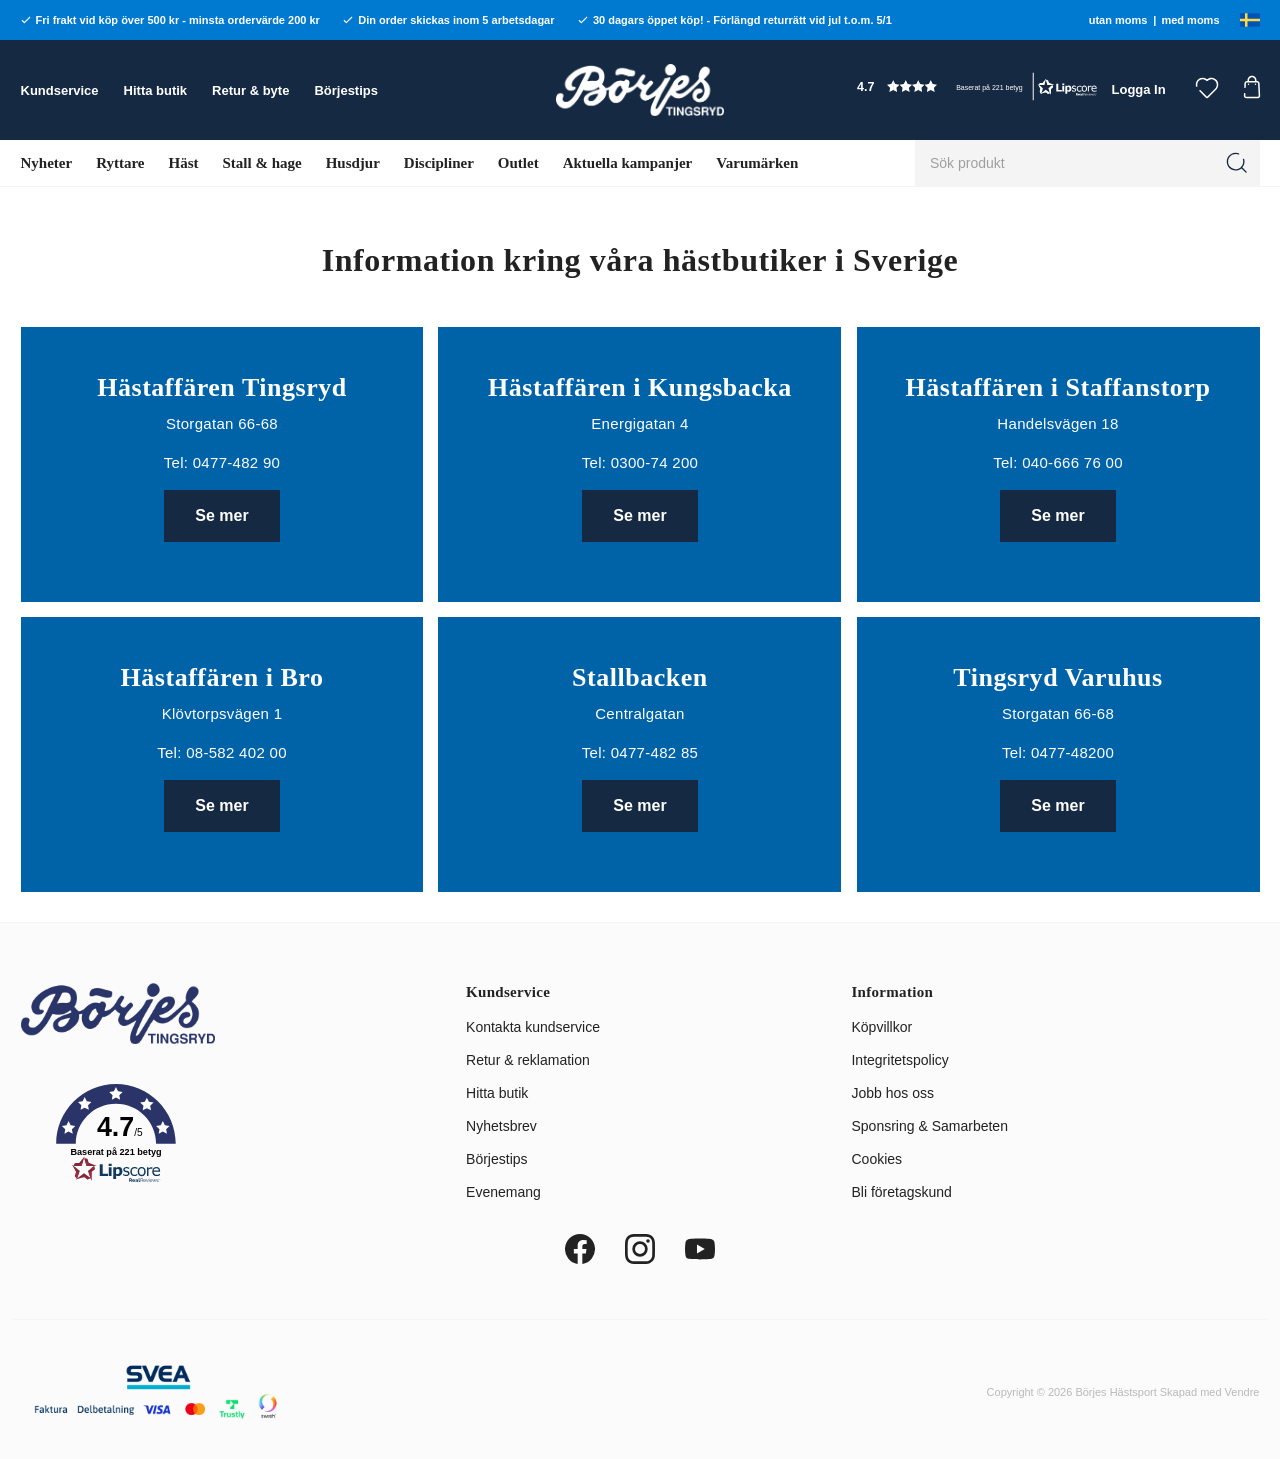
==== hitta-butik.html @ 8b32775b "Statisk kopia av borjes.se som prototyp Co-Authored-By: Claude Opus 5.5 <noreply@anthropic.com> Clau" ====
<!DOCTYPE html>
<html class=" antialiased js flexbox flexboxlegacy canvas canvastext webgl no-touch geolocation postmessage no-websqldatabase indexeddb hashchange history draganddrop websockets rgba hsla multiplebgs backgroundsize borderimage borderradius boxshadow textshadow opacity cssanimations csscolumns cssgradients cssreflections csstransforms csstransforms3d csstransitions fontface generatedcontent video audio localstorage sessionstorage webworkers no-applicationcache svg inlinesvg smil svgclippaths" lang="sv" style=""><head>
<!-- Prototyp: statisk kopia av https://borjes.se/hitta-butik/, sparad 2026-11-14 -->
                  <title>Börjes Hästsport | Allt för häst &amp; ryttare | stall &amp; hage | hund &amp; katt | online &amp; i butik | borjes.se | Börjes Hästsport</title>
<meta http-equiv="Content-Type" content="text/html; charset=UTF-8">
<meta http-equiv="X-UA-Compatible" content="IE=edge">
<meta name="format-detection" content="telephone=no">
<meta id="viewport" name="viewport" content="width=device-width, initial-scale=1.0, minimum-scale=1.0">
<meta name="description" content="Börjes Hästsport | Allt för häst &amp; ryttare | stall &amp; hage | hund &amp; katt | online &amp; i butik | borjes.se">
<meta name="keywords" content="kläder ryttare, stallprodukter, utrustning för häst, stängselprodukter, utrustning ryttare">

<meta name="dc.title" content="Börjes Hästsport | Allt för häst &amp; ryttare | stall &amp; hage | hund &amp; katt | online &amp; i butik | borjes.se | Börjes Hästsport">
<meta name="dc.description" content="Börjes Hästsport | Allt för häst &amp; ryttare | stall &amp; hage | hund &amp; katt | online &amp; i butik | borjes.se">
<meta name="dc.subject" content="kläder ryttare, stallprodukter, utrustning för häst, stängselprodukter, utrustning ryttare">
<meta name="dc.language" content="sv">
  <meta name="google-site-verification" content="SfPN7Jk8G46DrwIagdxfODOezpOkPfrOYcrnlEF5Uvs">


                    <link href="https://static.lipscore.com/assets/lipscore-v1-2e2951a46c8bf29aa4ba34b7e15ecba509a9e089b6c7ad5851e6581df7613bd4.css" rel="stylesheet"><link rel="alternate" href="https://borjes.dk/find-butik/" hreflang="da">
                        <link rel="alternate" href="https://borjes.no/finn-butikk/" hreflang="no">
                        <link rel="alternate" href="hitta-butik.html" hreflang="sv">
      

  <link rel="canonical" href="hitta-butik.html">

          
          
                      <link rel="stylesheet" id="global-style" href="assets/borjes.se/static/b1a41b0163d9458955a8e86194603731c39952c1b711f62c3d8977c30b4164ea/template/borjes_live/temp/.build.css">
          
          	<link rel="icon" type="image/png" href="assets/borjes.se/image/6867/favicon.png" sizes="32x32">
	<link rel="apple-touch-icon" href="assets/borjes.se/image/6867/favicon.png" sizes="180x180">
                              <script type="application/ld+json" id="lipscore-richsnippet-organization">{
  "@context": "https://schema.org",
  "@type": "Organization",
  "@id": "https://borjes.se/#organization",
  "url": "https://borjes.se",
  "aggregateRating": {
    "@type": "AggregateRating",
    "ratingValue": "4.7",
    "bestRating": 5,
    "worstRating": 1,
    "ratingCount": "221"
  },
  "review": [],
  "name": "Borjes.SE"
}</script>
          

                    

          

                      

                      



                      


                                                                                                                                                          



                                                                  



                                                                                        


                      



          
          
        
                                                                                                                                                                                                
  <meta class="foundation-mq">

        
                                                        
                      <meta property="og:site_name" content="borjes.se">
    <meta property="og:title" content="Börjes Hästsport | Allt för häst &amp; ryttare | stall &amp; hage | hund &amp; katt | online &amp; i butik | borjes.se">
      <meta property="og:url" content="https://borjes.se/hitta-butik/?language=sv_SE">
    <meta property="og:description" content="Börjes Hästsport | Allt för häst &amp; ryttare | stall &amp; hage | hund &amp; katt | online &amp; i butik | borjes.se">
  <meta property="og:type" content="website">
  <meta property="og:locale" content="sv_SE">
      <meta property="og:locale:alternate" content="en_US">
      <meta property="og:image" content="https://borjes.se/thumb/533/1200x630/borjes-logo.png">
  <meta property="og:image:width" content="1200">
  <meta property="og:image:height" content="630">
        
          


  
    
  
  <!-- Google Consent Mode -->

  <!-- This has to be combined with an external cookie script for enabling storage -->

  
  <!-- End Google Consent Mode -->

    <!-- Google Tag Manager -->
    
  <!-- End Google Tag Manager -->

      
  
          <style type="text/css" id="CookieConsentStateDisplayStyles">.cookieconsent-optin-preferences,.cookieconsent-optin-statistics,.cookieconsent-optin-marketing,.cookieconsent-optin{display:none;}.cookieconsent-optout-preferences,.cookieconsent-optout-statistics,.cookieconsent-optout-marketing,.cookieconsent-optout{display:block;display:initial;}</style>


        

      <style id="ls-custom-styles">.lipscore-rating-star { fill: #2a3469; }

/* Rating star */

.lipscore-rating-star.lipscore-rating-star-inactive {
    fill: #bbbbbb;
}
.lipscore-star-incomplete .lipscore-star-last-half {
    fill: #bbbbbb;
}

/* Common rating widget  */

.lipscore-big-rating-value {
    font-weight: bold;
}
.lipscore-light-rating-value {
    color: #eeeeee;
}
.lipscore-big-rating-votes, .lipscore-compact-rating-votes {
    font-weight: normal;
    color: #716f6f;
}
.lipscore-compact-rating-value {
    font-weight: bold;
}
.lipscore-rating-selected-value {
    color: #000000;
    font-weight: bold;
}
.lipscore-rating-review-link {
    color: #1c78c8;
}
.lipscore-rating-small-votes {
    color: #716f6f;
}

/* Publish review form */

.lipscore-review-login-label, .lipscore-review-auth-header {
    color: #000000;
    font-family: "Helvetica Neue", Helvetica, Arial, sans-serif;
    font-weight: bold;
}
.lipscore-review-postbox {
    border: 1px solid #e7e7e7;
    border-radius: 4px;
}
.lipscore-review-textarea:empty:before {
    color: #6b6868;
}
.lipscore-review-textarea-placeholder {
    color: #6b6868;
    font-size: 14px;
    font-style: italic;
}
.lipscore-review-content-wrapper {
    background-color: #f2f2f2;
    border: 1px solid transparent;
    border-radius: 2px;
}

/* Publish review button */

.lipscore-btn {
    border: 1px solid transparent;
    border-radius: 2px;
    -webkit-box-shadow: none;
    box-shadow: none;
    font-weight: normal;
}
.lipscore-btn-dark {
    background-color: #666666;
    color: #ffffff;
}

/* Review author information */
.lipscore-strong {
    font-weight: bold;
}
.lipscore-text-muted {
    color: #716f6f;
}

/* Review publication alerts */

.lipscore-alert {
    border: 1px solid transparent;
    border-radius: 4px;
}
.lipscore-alert-error {
    background-color: #ffb2a1;
}
.lipscore-alert-error > .lipscore-alert-text {
    color: #c1272d;
}
.lipscore-alert-text {
    font-style: italic;
}
.lipscore-alert-success {
    background-color: #78ec89;
}
.lipscore-alert-success > .lipscore-alert-text {
    color: #036805;
}
.lipscore-alert-warning {
    background-color: #eee8a0;
}
.lipscore-alert-warning > .lipscore-alert-text {
    color: #767933;
}

/* Review box in Review list */

.lipscore-review-box {
    border: 1px solid #e7e7e7;
    border-radius: 4px;
}
.lipscore-review-content {
    background-color: #f2f2f2;
}
.lipscore-review-date {
    color: #716f6f;
}
.lipscore-review-footer {
    background-color: #f2f2f2;
    border-bottom-left-radius: 2px;
    border-bottom-right-radius: 2px;
    color: #4d4d4d;
}
.lipscore-review-purchase {
    color: #5b8031;
}
.lipscore-review-text, .lipscore-review-reply {
    color: #333333;
}
.lipscore-review-vote-thumb {
    color: #4d4d4d;
}

/* Review reply */

.lipscore-review-reply {
    background-color: #fcfcfc;
    border-radius: 2px;
}
.lipscore-review-reply:before {
    border-right-color: #fcfcfc;
}

/* Review media controls */

.lipscore-review-media-frame {
    border: 1px solid transparent;
    border-radius: 2px;
}
.lipscore-review-media-frame:hover {
    border-color: #777777;
}
.lipscore-review-media-frame-active {
    border-color: #777777;
}
.lipscore-review-media-image {
    border: 0 none;
    border-radius: 2px;
}
.lipscore-review-media-loader {
    border: 1px solid #777777;
    border-radius: 2px;
}
.lipscore-review-product-info {
    color: #6b6868;
}
.lipscore-show-review-original-text-btn, .lipscore-hide-review-original-text-btn {
    color: #6b6868;
}

/* Review list paginator */

.lipscore-paginator {
    border-radius: 4px;
}
.lipscore-paginator li a, .lipscore-paginator li span {
    background-color: #ffffff;
    border: 1px solid #dddddd;
    color: #333333;
}
.lipscore-paginator li:first-child a, .lipscore-paginator li:first-child span {
    border-bottom-left-radius: 4px;
    border-top-left-radius: 4px;
}
.lipscore-paginator li:last-child a, .lipscore-paginator li:last-child span {
    border-bottom-right-radius: 4px;
    border-top-right-radius: 4px;
}
.lipscore-paginator li a:hover, .lipscore-paginator li span:hover, .lipscore-paginator li a:focus, .lipscore-paginator li span:focus {
    background-color: #eeeeee;
}
.lipscore-paginator .active a, .lipscore-paginator .active span, .lipscore-paginator .active a:hover, .lipscore-paginator .active span:hover, .lipscore-paginator .active a:focus, .lipscore-paginator .active span:focus {
    background-color: #666666;
    border-color: #666666;
    color: #ffffff;
}

/* Service review widgets */

.lipscore-service-review-modal {
    background-color: #ffffff;
    font-family: "Open Sans", sans-serif;
}
.lipscore-service-review-modal .lipscore-modal-header {
    background-color: #f2f2f2;
}
.lipscore-service-review-modal-distribution-title {
    color: #000000;
    font-weight: bold;
}
.lipscore-service-review-testimonial {
    border: 1px solid #e7e7e7;
    border-radius: 4px;
    font-family: "Open Sans", sans-serif;
}

/* Testimonial widget */

.lipscore-testimonial-slider-text {
    font-style: italic;
}
.lipscore-testimonial-slider-tick {
    color: #d8d8d8;
}
.lipscore-testimonial-slider-tick.lipscore-tick-active {
    color: #8b8b8b;
}
.lipscore-testimonial-content .lipscore-icon-quote-left:before {
    color: #f3f3f3;
}
.lipscore-testimonial-user {
    font-weight: bold;
}
.lipscore-testimonial-text {
    font-style: italic;
}

/* Landing page */

.lipscore-reviews-modal-thank {
    color: #5c8033;
    font-weight: bold;
}
.lipscore-reviews-modal-hope {
    color: #6e6e6e;
}
.lipscore-reviews-modal-items {
    background: #f7f7f7;
}
.lipscore-reviews-modal-inner-title {
    color: #4a4a4a;
    font-weight: bold;
}
.lipscore-reviews-modal-discount {
    color: #5c8033;
    font-weight: bold;
}
.lipscore-reviews-modal-product-name {
    color: #4a4a4a;
    font-weight: bold;
}
.lipscore-reviews-products-wrapper {
    background: #fdfdfd;
    border: 1px solid #e4e4e4;
    border-radius: 4px;
}
.lipscore-product-row {
    border-bottom: 1px solid #e4e4e4;
}
.lipscore-reviews-modal .lipscore-review-postbox {
    background: #ffffff;
    border: 1px solid #e5e7eb;
    border-radius: 12px;
}
.lipscore-reviews-modal .lipscore-review-content-wrapper {
    background: #f9fafb;
    border: 1px solid #e5e7eb;
    border-radius: 8px;
}
.lipscore-reviews-modal .lipscore-review-content-wrapper:focus-within {
    background: #ffffff;
    border-color: #808080;
}
.lipscore-reviews-modal .lipscore-review-button-image {
    background: #ffffff;
    border: 1px solid #d1d5db;
    border-radius: 8px;
    color: #374151;
    font-weight: 600;
}
.lipscore-reviews-modal .lipscore-review-button-image:hover {
    background: #eef2ff;
    border-color: #6366f1;
    color: #4338ca;
}
.lipscore-reviews-modal .lipscore-review-button-image-text {
    color: #000000;
    font-size: 14px;
}
.lipscore-reviews-modal .lipscore-review-post-button {
    background: #666666;
    border: none;
    border-radius: 8px;
    color: #ffffff;
    font-weight: 600;
}
.lipscore-reviews-modal .lipscore-review-post-button:hover {
    background: #555555;
}
.lipscore-reviews-modal .lipscore-review-post-button:active {
    background: #444444;
}
.lipscore-reviews-modal .lipscore-alert-text {
    font-size: 15px;
}
.lipscore-reviews-modal .lipscore-review-header {
    color: #374151;
    font-size: 14px;
    font-weight: 500;
}
.lipscore-reviews-modal .lipscore-review-footer {
    color: #6b7280;
    font-size: 13px;
}
.lipscore-reviews-modal .lipscore-review-media-box-wrapper {
    background: #f9fafb;
    border: 1.5px dashed #cbd5e1;
    border-radius: 10px;
}
.lipscore-reviews-modal .lipscore-review-media-box-wrapper:hover {
    background: #f3f4f6;
    border-color: #808080;
}
.lipscore-reviews-modal .lipscore-review-media-box-wrapper .lipscore-icon-image {
    color: #000000;
}
.lipscore-reviews-modal .lipscore-review-media-box-wrapper .lipscore-icon-image::before {
    font-size: 20px;
}
.lipscore-reviews-modal .lipscore-reviews-modal-items {
    background: #ffffff;
    border-radius: 12px;
}

/* Login popover */

.lipscore-login-popover {
    border: 1px solid rgba(0, 0, 0, 0.2);
    border-radius: 6px;
    -webkit-box-shadow: 0 5px 10px rgba(0, 0, 0, 0.2);
    box-shadow: 0 5px 10px rgba(0, 0, 0, 0.2);
}
.lipscore-login-popover-top {
    background-color: #f7f7f7;
    border-bottom: 1px solid #ebebeb;
    border-radius: 5px 5px 0 0;
    color: #333333;
    font-weight: bold;
}

/* Dropdowns (user menu, report review menu) */

.lipscore-dropdown-menu {
    background-color: #ffffff;
    border: solid #a0a0a0;
    border-radius: 2px;
    border-width: 1px;
}
.lipscore-dropdown-menu-item:hover {
    background-color: #6a95b0;
    color: white !important;
}
.lipscore-dropdown-menu-item:active, .lipscore-dropdown-menu-item:visited, .lipscore-dropdown-menu-item:link {
    color: inherit;
    outline: none;
    text-decoration: none;
}
.lipscore-dropdown-toggle:hover {
    color: #777777;
}
.lipscore-dropdown-toggle:hover .lipscore-caret {
    border-top: 4px solid #777777;
}
.lipscore-flags-dropdown {
    color: #4d4d4d;
}
.lipscore-flags-tick {
    color: #4d4d4d;
}
.lipscore-user-dropdown > .lipscore-dropdown-menu {
    color: #4d4d4d;
}
.lipscore-service-review-badge-small-long text {
    fill: #FFFFFF!important; /* For SVG text elements */
}

.lipscore-service-review-badge-small-long .lipscore-service-review-logo * {
    fill: #FFFFFF !important;
}



/* */
.lipscore-service-review-badge-starred,
.lipscore-keyboard-navigable,
.lipscore-service-review-modal-toggle,
.lipscore-service-review-badge-rating-text {
  fill: black !important; 
}

/*  */
.lipscore-service-review-badge-starred.lipscore-service-review-modal-toggle .lipscore-service-review-badge-svg .lipscore-service-review-badge-votes-text,
.lipscore-service-review-badge-starred.lipscore-service-review-modal-toggle .lipscore-service-review-badge-svg .lipscore-service-review-badge-rating-text {
  fill: black;
}

/* Target the main rating number */
.lipscore-service-review-badge-starred .lipscore-service-review-badge-rating-value {
    font-size: 530px !important;
}

/* Target the "/5" text */
.lipscore-service-review-badge-starred .lipscore-service-review-badge-rating-text tspan:last-child {
    font-size: 200px !important;
}


.lipscore-service-review-badge-starred .lipscore-service-review-badge-votes-text,
.lipscore-service-review-badge-starred .lipscore-service-review-badge-votes-text tspan {
    font-size: 180px !important;
    font-weight: 700 !important;
}

.lipscore-review-list .lipscore-review-summary-content {
  gap: 15%;
}

@media (max-width: 768px) {
  .lipscore-review-list .lipscore-review-summary-content {
    gap: 0;
  }
}
.lipscore-rating-small .lipscore-svg-rating-star {
width: 15px;
height: 15px;
}
.lipscore-review-list .lipscore-real-reviews-badge-container{
    display: none;
}
.lipscore-service-review-badge-starred .lipscore-service-review-badge-arc-base {
    fill: #2a3469;
}
/* Only inside this Lipscore badge element */
.lipscore-service-review-badge-small-long .lipscore-rating-star.lipscore-svg-rating-star path {
  fill: #fff !important;
}

.lipscore-service-review-badge-small-long
  .lipscore-rating-star.lipscore-star-incomplete.lipscore-svg-rating-star path {
  fill: #152a42 !important;
}</style></head>

      <body class="wrapper-gallery"><div id="image-overlay" data-image-overlay=""></div>
                  <!-- Google Tag Manager (noscript) -->
          
          <!-- End Google Tag Manager (noscript) -->
                <aside class="mobile-menu header2" data-push="" data-slide-in-object="data-mobile-menu">
  <div class="mobile-menu-wrapper">

                            <ul>
            <li class="parent">
                              <a href="https://borjes.se/nyheter/" title="Nyheter">Nyheter</a>
                          </li>
          </ul>
                  <ul>
            <li class="parent">
                              <span data-parent=""><svg width="10" height="10" viewBox="0 0 10 10" fill="none" xmlns="http://www.w3.org/2000/svg">
<rect x="4.11133" width="1.77778" height="10" fill="#222222"></rect>
<rect x="10" y="4.11111" width="1.77778" height="10" transform="rotate(90 10 4.11111)" fill="#222222"></rect>
</svg>
<svg width="10" height="10" viewBox="0 0 10 10" fill="none" xmlns="http://www.w3.org/2000/svg">
<rect x="10" y="4.11111" width="1.77778" height="10" transform="rotate(90 10 4.11111)" fill="#222222"></rect>
</svg>
</span>
                <a href="#" title="Ryttare" data-parent="">Ryttare</a>
                      <ul class="menu-level-1">
          <li><a href="https://borjes.se/ryttare/">Visa allt inom Ryttare</a></li>
              <li class="parent">        <span data-parent=""><svg width="10" height="10" viewBox="0 0 10 10" fill="none" xmlns="http://www.w3.org/2000/svg">
<rect x="4.11133" width="1.77778" height="10" fill="#222222"></rect>
<rect x="10" y="4.11111" width="1.77778" height="10" transform="rotate(90 10 4.11111)" fill="#222222"></rect>
</svg>
<svg width="10" height="10" viewBox="0 0 10 10" fill="none" xmlns="http://www.w3.org/2000/svg">
<rect x="10" y="4.11111" width="1.77778" height="10" transform="rotate(90 10 4.11111)" fill="#222222"></rect>
</svg>
</span>        <a href="https://borjes.se/ryttare/damklader/" data-parent="">Damkläder</a>
                        <ul class="menu-level-2">
          <li><a href="https://borjes.se/ryttare/damklader/">Visa allt inom Damkläder</a></li>
              <li class="">        <a href="https://borjes.se/ryttare/damklader/jackor-vastar/">Jackor &amp; Västar</a>
              </li>
          <li class="">        <a href="https://borjes.se/ryttare/damklader/trojor/">Tröjor</a>
              </li>
          <li class="">        <a href="https://borjes.se/ryttare/damklader/toppar/">Toppar</a>
              </li>
          <li class="">        <a href="https://borjes.se/ryttare/damklader/ridbyxor/">Ridbyxor</a>
              </li>
          <li class="">        <a href="https://borjes.se/ryttare/damklader/ridtights/">Ridtights</a>
              </li>
          <li class="">        <a href="https://borjes.se/ryttare/damklader/strumpor/">Strumpor</a>
              </li>
          <li class="">        <a href="https://borjes.se/ryttare/damklader/underklader/">Underkläder</a>
              </li>
      </ul>

              </li>
          <li class="parent">        <span data-parent=""><svg width="10" height="10" viewBox="0 0 10 10" fill="none" xmlns="http://www.w3.org/2000/svg">
<rect x="4.11133" width="1.77778" height="10" fill="#222222"></rect>
<rect x="10" y="4.11111" width="1.77778" height="10" transform="rotate(90 10 4.11111)" fill="#222222"></rect>
</svg>
<svg width="10" height="10" viewBox="0 0 10 10" fill="none" xmlns="http://www.w3.org/2000/svg">
<rect x="10" y="4.11111" width="1.77778" height="10" transform="rotate(90 10 4.11111)" fill="#222222"></rect>
</svg>
</span>        <a href="https://borjes.se/ryttare/herrklader/" data-parent="">Herrkläder</a>
                        <ul class="menu-level-2">
          <li><a href="https://borjes.se/ryttare/herrklader/">Visa allt inom Herrkläder</a></li>
              <li class="">        <a href="https://borjes.se/ryttare/herrklader/jackor-overdelar/">Jackor &amp; överdelar</a>
              </li>
          <li class="">        <a href="https://borjes.se/ryttare/herrklader/ridbyxa-c23/">Ridbyxa</a>
              </li>
          <li class="">        <a href="https://borjes.se/ryttare/herrklader/strumpor-c24/">Strumpor</a>
              </li>
      </ul>

              </li>
          <li class="parent">        <span data-parent=""><svg width="10" height="10" viewBox="0 0 10 10" fill="none" xmlns="http://www.w3.org/2000/svg">
<rect x="4.11133" width="1.77778" height="10" fill="#222222"></rect>
<rect x="10" y="4.11111" width="1.77778" height="10" transform="rotate(90 10 4.11111)" fill="#222222"></rect>
</svg>
<svg width="10" height="10" viewBox="0 0 10 10" fill="none" xmlns="http://www.w3.org/2000/svg">
<rect x="10" y="4.11111" width="1.77778" height="10" transform="rotate(90 10 4.11111)" fill="#222222"></rect>
</svg>
</span>        <a href="https://borjes.se/ryttare/barnklader/" data-parent="">Barnkläder</a>
                        <ul class="menu-level-2">
          <li><a href="https://borjes.se/ryttare/barnklader/">Visa allt inom Barnkläder</a></li>
              <li class="">        <a href="https://borjes.se/ryttare/barnklader/jackor-vastar-c17/">Jackor &amp; västar</a>
              </li>
          <li class="">        <a href="https://borjes.se/ryttare/barnklader/trojor-c15/">Tröjor</a>
              </li>
          <li class="">        <a href="https://borjes.se/ryttare/barnklader/toppar-c14/">Toppar</a>
              </li>
          <li class="">        <a href="https://borjes.se/ryttare/barnklader/ridbyxor-c18/">Ridbyxor</a>
              </li>
          <li class="">        <a href="https://borjes.se/ryttare/barnklader/ridtights-c19/">Ridtights</a>
              </li>
          <li class="">        <a href="https://borjes.se/ryttare/barnklader/strumpor-c20/">Strumpor</a>
              </li>
      </ul>

              </li>
          <li class="parent">        <span data-parent=""><svg width="10" height="10" viewBox="0 0 10 10" fill="none" xmlns="http://www.w3.org/2000/svg">
<rect x="4.11133" width="1.77778" height="10" fill="#222222"></rect>
<rect x="10" y="4.11111" width="1.77778" height="10" transform="rotate(90 10 4.11111)" fill="#222222"></rect>
</svg>
<svg width="10" height="10" viewBox="0 0 10 10" fill="none" xmlns="http://www.w3.org/2000/svg">
<rect x="10" y="4.11111" width="1.77778" height="10" transform="rotate(90 10 4.11111)" fill="#222222"></rect>
</svg>
</span>        <a href="https://borjes.se/ryttare/accessoarer/" data-parent="">Accessoarer</a>
                        <ul class="menu-level-2">
          <li><a href="https://borjes.se/ryttare/accessoarer/">Visa allt inom Accessoarer</a></li>
              <li class="">        <a href="https://borjes.se/ryttare/accessoarer/handskar/">Handskar</a>
              </li>
          <li class="">        <a href="https://borjes.se/ryttare/accessoarer/kepsar-mossor-och-pannband/">Kepsar, mössor och pannband</a>
              </li>
          <li class="">        <a href="https://borjes.se/ryttare/accessoarer/smycken/">Smycken</a>
              </li>
          <li class="">        <a href="https://borjes.se/ryttare/accessoarer/ovrigt/">Övrigt</a>
              </li>
      </ul>

              </li>
          <li class="parent">        <span data-parent=""><svg width="10" height="10" viewBox="0 0 10 10" fill="none" xmlns="http://www.w3.org/2000/svg">
<rect x="4.11133" width="1.77778" height="10" fill="#222222"></rect>
<rect x="10" y="4.11111" width="1.77778" height="10" transform="rotate(90 10 4.11111)" fill="#222222"></rect>
</svg>
<svg width="10" height="10" viewBox="0 0 10 10" fill="none" xmlns="http://www.w3.org/2000/svg">
<rect x="10" y="4.11111" width="1.77778" height="10" transform="rotate(90 10 4.11111)" fill="#222222"></rect>
</svg>
</span>        <a href="https://borjes.se/ryttare/ryttarutrustning/" data-parent="">Ryttarutrustning</a>
                        <ul class="menu-level-2">
          <li><a href="https://borjes.se/ryttare/ryttarutrustning/">Visa allt inom Ryttarutrustning</a></li>
              <li class="">        <a href="https://borjes.se/ryttare/ryttarutrustning/ridhjalmar/">Ridhjälmar</a>
              </li>
          <li class="">        <a href="https://borjes.se/ryttare/ryttarutrustning/sakerhetsvastar/">Säkerhetsvästar</a>
              </li>
          <li class="">        <a href="https://borjes.se/ryttare/ryttarutrustning/reflexer/">Reflexer</a>
              </li>
          <li class="">        <a href="https://borjes.se/ryttare/ryttarutrustning/sporrar/">Sporrar</a>
              </li>
          <li class="">        <a href="https://borjes.se/ryttare/ryttarutrustning/spo/">Spö</a>
              </li>
          <li class="">        <a href="https://borjes.se/ryttare/ryttarutrustning/ryttarvard/">Ryttarvård</a>
              </li>
      </ul>

              </li>
          <li class="parent">        <span data-parent=""><svg width="10" height="10" viewBox="0 0 10 10" fill="none" xmlns="http://www.w3.org/2000/svg">
<rect x="4.11133" width="1.77778" height="10" fill="#222222"></rect>
<rect x="10" y="4.11111" width="1.77778" height="10" transform="rotate(90 10 4.11111)" fill="#222222"></rect>
</svg>
<svg width="10" height="10" viewBox="0 0 10 10" fill="none" xmlns="http://www.w3.org/2000/svg">
<rect x="10" y="4.11111" width="1.77778" height="10" transform="rotate(90 10 4.11111)" fill="#222222"></rect>
</svg>
</span>        <a href="https://borjes.se/ryttare/skor-stovlar-chaps/" data-parent="">Skor, stövlar &amp; chaps</a>
                        <ul class="menu-level-2">
          <li><a href="https://borjes.se/ryttare/skor-stovlar-chaps/">Visa allt inom Skor, stövlar &amp; chaps</a></li>
              <li class="">        <a href="https://borjes.se/ryttare/skor-stovlar-chaps/skor/">Skor</a>
              </li>
          <li class="">        <a href="https://borjes.se/ryttare/skor-stovlar-chaps/stovlar/">Stövlar</a>
              </li>
          <li class="">        <a href="https://borjes.se/ryttare/skor-stovlar-chaps/chaps-leggings/">Chaps &amp; leggings</a>
              </li>
          <li class="">        <a href="https://borjes.se/ryttare/skor-stovlar-chaps/tillbehor-skor/">Tillbehör skor</a>
              </li>
      </ul>

              </li>
          <li class="parent">        <span data-parent=""><svg width="10" height="10" viewBox="0 0 10 10" fill="none" xmlns="http://www.w3.org/2000/svg">
<rect x="4.11133" width="1.77778" height="10" fill="#222222"></rect>
<rect x="10" y="4.11111" width="1.77778" height="10" transform="rotate(90 10 4.11111)" fill="#222222"></rect>
</svg>
<svg width="10" height="10" viewBox="0 0 10 10" fill="none" xmlns="http://www.w3.org/2000/svg">
<rect x="10" y="4.11111" width="1.77778" height="10" transform="rotate(90 10 4.11111)" fill="#222222"></rect>
</svg>
</span>        <a href="https://borjes.se/ryttare/ovrigt-c42/" data-parent="">Övrigt</a>
                        <ul class="menu-level-2">
          <li><a href="https://borjes.se/ryttare/ovrigt-c42/">Visa allt inom Övrigt</a></li>
              <li class="">        <a href="https://borjes.se/ryttare/ovrigt-c42/hem-presenter/">Hem &amp; Presenter</a>
              </li>
          <li class="">        <a href="https://borjes.se/ryttare/ovrigt-c42/kapphastar-leksaker/">Käpphästar &amp; Leksaker</a>
              </li>
          <li class="">        <a href="https://borjes.se/ryttare/ovrigt-c42/brodyr/">Brodyr</a>
              </li>
          <li class="">        <a href="https://borjes.se/ryttare/ovrigt-c42/jul/">Jul </a>
              </li>
          <li class="">        <a href="https://borjes.se/ryttare/ovrigt-c42/presentkort/">Presentkort</a>
              </li>
          <li class="">        <a href="https://borjes.se/ryttare/ovrigt-c42/tavling/">Tävling</a>
              </li>
      </ul>

              </li>
      </ul>

                          </li>
          </ul>
                  <ul>
            <li class="parent">
                              <span data-parent=""><svg width="10" height="10" viewBox="0 0 10 10" fill="none" xmlns="http://www.w3.org/2000/svg">
<rect x="4.11133" width="1.77778" height="10" fill="#222222"></rect>
<rect x="10" y="4.11111" width="1.77778" height="10" transform="rotate(90 10 4.11111)" fill="#222222"></rect>
</svg>
<svg width="10" height="10" viewBox="0 0 10 10" fill="none" xmlns="http://www.w3.org/2000/svg">
<rect x="10" y="4.11111" width="1.77778" height="10" transform="rotate(90 10 4.11111)" fill="#222222"></rect>
</svg>
</span>
                <a href="#" title="Häst" data-parent="">Häst</a>
                      <ul class="menu-level-1">
          <li><a href="https://borjes.se/hast/">Visa allt inom Häst</a></li>
              <li class="parent">        <span data-parent=""><svg width="10" height="10" viewBox="0 0 10 10" fill="none" xmlns="http://www.w3.org/2000/svg">
<rect x="4.11133" width="1.77778" height="10" fill="#222222"></rect>
<rect x="10" y="4.11111" width="1.77778" height="10" transform="rotate(90 10 4.11111)" fill="#222222"></rect>
</svg>
<svg width="10" height="10" viewBox="0 0 10 10" fill="none" xmlns="http://www.w3.org/2000/svg">
<rect x="10" y="4.11111" width="1.77778" height="10" transform="rotate(90 10 4.11111)" fill="#222222"></rect>
</svg>
</span>        <a href="https://borjes.se/hast/skotsel-vard/" data-parent="">Skötsel &amp; vård</a>
                        <ul class="menu-level-2">
          <li><a href="https://borjes.se/hast/skotsel-vard/">Visa allt inom Skötsel &amp; vård</a></li>
              <li class="">        <a href="https://borjes.se/hast/skotsel-vard/ryktsaker/">Ryktsaker</a>
              </li>
          <li class="">        <a href="https://borjes.se/hast/skotsel-vard/schampo-palsglans/">Schampo &amp; pälsglans</a>
              </li>
          <li class="">        <a href="https://borjes.se/hast/skotsel-vard/liniment/">Liniment</a>
              </li>
          <li class="">        <a href="https://borjes.se/hast/skotsel-vard/sarvard/">Sårvård</a>
              </li>
          <li class="">        <a href="https://borjes.se/hast/skotsel-vard/ladervard/">Lädervård</a>
              </li>
          <li class="">        <a href="https://borjes.se/hast/skotsel-vard/hovvard/">Hovvård</a>
              </li>
          <li class="">        <a href="https://borjes.se/hast/skotsel-vard/klippmaskiner/">Klippmaskiner</a>
              </li>
      </ul>

              </li>
          <li class="parent">        <span data-parent=""><svg width="10" height="10" viewBox="0 0 10 10" fill="none" xmlns="http://www.w3.org/2000/svg">
<rect x="4.11133" width="1.77778" height="10" fill="#222222"></rect>
<rect x="10" y="4.11111" width="1.77778" height="10" transform="rotate(90 10 4.11111)" fill="#222222"></rect>
</svg>
<svg width="10" height="10" viewBox="0 0 10 10" fill="none" xmlns="http://www.w3.org/2000/svg">
<rect x="10" y="4.11111" width="1.77778" height="10" transform="rotate(90 10 4.11111)" fill="#222222"></rect>
</svg>
</span>        <a href="https://borjes.se/hast/hasttacken/" data-parent="">Hästtäcken</a>
                        <ul class="menu-level-2">
          <li><a href="https://borjes.se/hast/hasttacken/">Visa allt inom Hästtäcken</a></li>
              <li class="">        <a href="https://borjes.se/hast/hasttacken/regntacken/">Regntäcken</a>
              </li>
          <li class="">        <a href="https://borjes.se/hast/hasttacken/overgangstacken-c49/">Övergångstäcken</a>
              </li>
          <li class="">        <a href="https://borjes.se/hast/hasttacken/stalltacken/">Stalltäcken</a>
              </li>
          <li class="">        <a href="kategori-vintertacken.html">Vintertäcken</a>
              </li>
          <li class="">        <a href="https://borjes.se/hast/hasttacken/ridtacke/">Ridtäcke</a>
              </li>
          <li class="">        <a href="https://borjes.se/hast/hasttacken/flug-eksemtacken/">Flug- &amp; Eksemtäcken</a>
              </li>
          <li class="">        <a href="https://borjes.se/hast/hasttacken/hals-liner/">Hals &amp; Liner</a>
              </li>
          <li class="">        <a href="https://borjes.se/hast/hasttacken/tillbehor-tacken/">Tillbehör täcken</a>
              </li>
      </ul>

              </li>
          <li class="parent">        <span data-parent=""><svg width="10" height="10" viewBox="0 0 10 10" fill="none" xmlns="http://www.w3.org/2000/svg">
<rect x="4.11133" width="1.77778" height="10" fill="#222222"></rect>
<rect x="10" y="4.11111" width="1.77778" height="10" transform="rotate(90 10 4.11111)" fill="#222222"></rect>
</svg>
<svg width="10" height="10" viewBox="0 0 10 10" fill="none" xmlns="http://www.w3.org/2000/svg">
<rect x="10" y="4.11111" width="1.77778" height="10" transform="rotate(90 10 4.11111)" fill="#222222"></rect>
</svg>
</span>        <a href="https://borjes.se/hast/grimmor-grimskaft/" data-parent="">Grimmor &amp; grimskaft</a>
                        <ul class="menu-level-2">
          <li><a href="https://borjes.se/hast/grimmor-grimskaft/">Visa allt inom Grimmor &amp; grimskaft</a></li>
              <li class="">        <a href="https://borjes.se/hast/grimmor-grimskaft/grimmor/">Grimmor</a>
              </li>
          <li class="">        <a href="https://borjes.se/hast/grimmor-grimskaft/grimskaft/">Grimskaft</a>
              </li>
          <li class="">        <a href="https://borjes.se/hast/grimmor-grimskaft/tillbehor-c64/">Tillbehör</a>
              </li>
      </ul>

              </li>
          <li class="parent">        <span data-parent=""><svg width="10" height="10" viewBox="0 0 10 10" fill="none" xmlns="http://www.w3.org/2000/svg">
<rect x="4.11133" width="1.77778" height="10" fill="#222222"></rect>
<rect x="10" y="4.11111" width="1.77778" height="10" transform="rotate(90 10 4.11111)" fill="#222222"></rect>
</svg>
<svg width="10" height="10" viewBox="0 0 10 10" fill="none" xmlns="http://www.w3.org/2000/svg">
<rect x="10" y="4.11111" width="1.77778" height="10" transform="rotate(90 10 4.11111)" fill="#222222"></rect>
</svg>
</span>        <a href="https://borjes.se/hast/benskydd-benlindor/" data-parent="">Benskydd &amp; benlindor</a>
                        <ul class="menu-level-2">
          <li><a href="https://borjes.se/hast/benskydd-benlindor/">Visa allt inom Benskydd &amp; benlindor</a></li>
              <li class="">        <a href="https://borjes.se/hast/benskydd-benlindor/benlindor-paddar/">Benlindor &amp; paddar</a>
              </li>
          <li class="">        <a href="https://borjes.se/hast/benskydd-benlindor/boots/">Boots</a>
              </li>
          <li class="">        <a href="https://borjes.se/hast/benskydd-benlindor/damasker-senskydd/">Damasker &amp; senskydd</a>
              </li>
          <li class="">        <a href="https://borjes.se/hast/benskydd-benlindor/strykkappor/">Strykkappor</a>
              </li>
          <li class="">        <a href="https://borjes.se/hast/benskydd-benlindor/transportskydd/">Transportskydd</a>
              </li>
      </ul>

              </li>
          <li class="parent">        <span data-parent=""><svg width="10" height="10" viewBox="0 0 10 10" fill="none" xmlns="http://www.w3.org/2000/svg">
<rect x="4.11133" width="1.77778" height="10" fill="#222222"></rect>
<rect x="10" y="4.11111" width="1.77778" height="10" transform="rotate(90 10 4.11111)" fill="#222222"></rect>
</svg>
<svg width="10" height="10" viewBox="0 0 10 10" fill="none" xmlns="http://www.w3.org/2000/svg">
<rect x="10" y="4.11111" width="1.77778" height="10" transform="rotate(90 10 4.11111)" fill="#222222"></rect>
</svg>
</span>        <a href="https://borjes.se/hast/sadlar-tillbehor/" data-parent="">Sadlar &amp; tillbehör</a>
                        <ul class="menu-level-2">
          <li><a href="https://borjes.se/hast/sadlar-tillbehor/">Visa allt inom Sadlar &amp; tillbehör</a></li>
              <li class="">        <a href="https://borjes.se/hast/sadlar-tillbehor/schabrak-vojlock/">Schabrak &amp; vojlock</a>
              </li>
          <li class="">        <a href="https://borjes.se/hast/sadlar-tillbehor/sadelpaddar/">Sadelpaddar</a>
              </li>
          <li class="">        <a href="https://borjes.se/hast/sadlar-tillbehor/sadelgjord/">Sadelgjord</a>
              </li>
          <li class="">        <a href="https://borjes.se/hast/sadlar-tillbehor/stiglader-stigbyglar/">Stigläder &amp; stigbyglar</a>
              </li>
          <li class="">        <a href="https://borjes.se/hast/sadlar-tillbehor/sadlar/">Sadlar</a>
              </li>
          <li class="">        <a href="https://borjes.se/hast/sadlar-tillbehor/begagnade-sadlar/">Begagnade sadlar</a>
              </li>
          <li class="">        <a href="https://borjes.se/hast/sadlar-tillbehor/bomlosa-sadlar/">Bomlösa sadlar</a>
              </li>
          <li class="">        <a href="https://borjes.se/hast/sadlar-tillbehor/sadeltillbehor/">Sadeltillbehör</a>
              </li>
      </ul>

              </li>
          <li class="parent">        <span data-parent=""><svg width="10" height="10" viewBox="0 0 10 10" fill="none" xmlns="http://www.w3.org/2000/svg">
<rect x="4.11133" width="1.77778" height="10" fill="#222222"></rect>
<rect x="10" y="4.11111" width="1.77778" height="10" transform="rotate(90 10 4.11111)" fill="#222222"></rect>
</svg>
<svg width="10" height="10" viewBox="0 0 10 10" fill="none" xmlns="http://www.w3.org/2000/svg">
<rect x="10" y="4.11111" width="1.77778" height="10" transform="rotate(90 10 4.11111)" fill="#222222"></rect>
</svg>
</span>        <a href="https://borjes.se/hast/trans-tyglar/" data-parent="">Träns &amp; tyglar</a>
                        <ul class="menu-level-2">
          <li><a href="https://borjes.se/hast/trans-tyglar/">Visa allt inom Träns &amp; tyglar</a></li>
              <li class="">        <a href="https://borjes.se/hast/trans-tyglar/trans/">Träns</a>
              </li>
          <li class="">        <a href="https://borjes.se/hast/trans-tyglar/bett/">Bett</a>
              </li>
          <li class="">        <a href="https://borjes.se/hast/trans-tyglar/tyglar/">Tyglar</a>
              </li>
          <li class="">        <a href="https://borjes.se/hast/trans-tyglar/martingal-forbygel/">Martingal &amp; förbygel</a>
              </li>
          <li class="">        <a href="https://borjes.se/hast/trans-tyglar/hjalptyglar/">Hjälptyglar</a>
              </li>
          <li class="">        <a href="https://borjes.se/hast/trans-tyglar/pannband/">Pannband</a>
              </li>
          <li class="">        <a href="https://borjes.se/hast/trans-tyglar/nosgrimmor/">Nosgrimmor</a>
              </li>
          <li class="">        <a href="https://borjes.se/hast/trans-tyglar/tillbehor-c73/">Tillbehör</a>
              </li>
      </ul>

              </li>
          <li class="">        <a href="https://borjes.se/hast/longering-tomkorning/">Longering &amp; tömkörning</a>
              </li>
          <li class="parent">        <span data-parent=""><svg width="10" height="10" viewBox="0 0 10 10" fill="none" xmlns="http://www.w3.org/2000/svg">
<rect x="4.11133" width="1.77778" height="10" fill="#222222"></rect>
<rect x="10" y="4.11111" width="1.77778" height="10" transform="rotate(90 10 4.11111)" fill="#222222"></rect>
</svg>
<svg width="10" height="10" viewBox="0 0 10 10" fill="none" xmlns="http://www.w3.org/2000/svg">
<rect x="10" y="4.11111" width="1.77778" height="10" transform="rotate(90 10 4.11111)" fill="#222222"></rect>
</svg>
</span>        <a href="https://borjes.se/hast/flugskydd/" data-parent="">Flugskydd</a>
                        <ul class="menu-level-2">
          <li><a href="https://borjes.se/hast/flugskydd/">Visa allt inom Flugskydd</a></li>
              <li class="">        <a href="https://borjes.se/hast/flugskydd/flughuvor/">Flughuvor</a>
              </li>
          <li class="">        <a href="https://borjes.se/hast/flugskydd/flugmedel/">Flugmedel</a>
              </li>
          <li class="">        <a href="https://borjes.se/hast/flugskydd/flugtacken/">Flugtäcken</a>
              </li>
      </ul>

              </li>
          <li class="">        <a href="https://borjes.se/hast/reflexer-hast/">Reflexer</a>
              </li>
          <li class="parent">        <span data-parent=""><svg width="10" height="10" viewBox="0 0 10 10" fill="none" xmlns="http://www.w3.org/2000/svg">
<rect x="4.11133" width="1.77778" height="10" fill="#222222"></rect>
<rect x="10" y="4.11111" width="1.77778" height="10" transform="rotate(90 10 4.11111)" fill="#222222"></rect>
</svg>
<svg width="10" height="10" viewBox="0 0 10 10" fill="none" xmlns="http://www.w3.org/2000/svg">
<rect x="10" y="4.11111" width="1.77778" height="10" transform="rotate(90 10 4.11111)" fill="#222222"></rect>
</svg>
</span>        <a href="https://borjes.se/hast/hovslageri/" data-parent="">Hovslageri</a>
                        <ul class="menu-level-2">
          <li><a href="https://borjes.se/hast/hovslageri/">Visa allt inom Hovslageri</a></li>
              <li class="">        <a href="https://borjes.se/hast/hovslageri/hastskor/">Hästskor</a>
              </li>
          <li class="">        <a href="https://borjes.se/hast/hovslageri/som/">Söm</a>
              </li>
          <li class="">        <a href="https://borjes.se/hast/hovslageri/verktyg/">Verktyg</a>
              </li>
          <li class="">        <a href="https://borjes.se/hast/hovslageri/tillbehor-hovslageri/">Tillbehör hovslageri</a>
              </li>
      </ul>

              </li>
      </ul>

                          </li>
          </ul>
                  <ul>
            <li class="parent">
                              <span data-parent=""><svg width="10" height="10" viewBox="0 0 10 10" fill="none" xmlns="http://www.w3.org/2000/svg">
<rect x="4.11133" width="1.77778" height="10" fill="#222222"></rect>
<rect x="10" y="4.11111" width="1.77778" height="10" transform="rotate(90 10 4.11111)" fill="#222222"></rect>
</svg>
<svg width="10" height="10" viewBox="0 0 10 10" fill="none" xmlns="http://www.w3.org/2000/svg">
<rect x="10" y="4.11111" width="1.77778" height="10" transform="rotate(90 10 4.11111)" fill="#222222"></rect>
</svg>
</span>
                <a href="#" title="Stall &amp; hage" data-parent="">Stall &amp; hage</a>
                      <ul class="menu-level-1">
          <li><a href="https://borjes.se/stall-hage/">Visa allt inom Stall &amp; hage</a></li>
              <li class="parent">        <span data-parent=""><svg width="10" height="10" viewBox="0 0 10 10" fill="none" xmlns="http://www.w3.org/2000/svg">
<rect x="4.11133" width="1.77778" height="10" fill="#222222"></rect>
<rect x="10" y="4.11111" width="1.77778" height="10" transform="rotate(90 10 4.11111)" fill="#222222"></rect>
</svg>
<svg width="10" height="10" viewBox="0 0 10 10" fill="none" xmlns="http://www.w3.org/2000/svg">
<rect x="10" y="4.11111" width="1.77778" height="10" transform="rotate(90 10 4.11111)" fill="#222222"></rect>
</svg>
</span>        <a href="https://borjes.se/stall-hage/stallinredning/" data-parent="">Stallinredning</a>
                        <ul class="menu-level-2">
          <li><a href="https://borjes.se/stall-hage/stallinredning/">Visa allt inom Stallinredning</a></li>
              <li class="">        <a href="https://borjes.se/stall-hage/stallinredning/hangare-krokar/">Hängare &amp; krokar</a>
              </li>
          <li class="">        <a href="https://borjes.se/stall-hage/stallinredning/honat-hopasar/">Hönät &amp; höpåsar</a>
              </li>
          <li class="">        <a href="https://borjes.se/stall-hage/stallinredning/krubba-hink/">Krubba &amp; hink</a>
              </li>
          <li class="">        <a href="https://borjes.se/stall-hage/stallinredning/redskap/">Redskap</a>
              </li>
          <li class="">        <a href="https://borjes.se/stall-hage/stallinredning/stalltillbehor/">Stalltillbehör</a>
              </li>
          <li class="">        <a href="https://borjes.se/stall-hage/stallinredning/uppbindning/">Uppbindning</a>
              </li>
          <li class="">        <a href="https://borjes.se/stall-hage/stallinredning/vattenkoppar/">Vattenkoppar</a>
              </li>
      </ul>

              </li>
          <li class="parent">        <span data-parent=""><svg width="10" height="10" viewBox="0 0 10 10" fill="none" xmlns="http://www.w3.org/2000/svg">
<rect x="4.11133" width="1.77778" height="10" fill="#222222"></rect>
<rect x="10" y="4.11111" width="1.77778" height="10" transform="rotate(90 10 4.11111)" fill="#222222"></rect>
</svg>
<svg width="10" height="10" viewBox="0 0 10 10" fill="none" xmlns="http://www.w3.org/2000/svg">
<rect x="10" y="4.11111" width="1.77778" height="10" transform="rotate(90 10 4.11111)" fill="#222222"></rect>
</svg>
</span>        <a href="https://borjes.se/stall-hage/stangsel/" data-parent="">Stängsel</a>
                        <ul class="menu-level-2">
          <li><a href="https://borjes.se/stall-hage/stangsel/">Visa allt inom Stängsel</a></li>
              <li class="">        <a href="https://borjes.se/stall-hage/stangsel/aggregat/">Aggregat</a>
              </li>
          <li class="">        <a href="https://borjes.se/stall-hage/stangsel/elband-rep/">Elband &amp; rep</a>
              </li>
          <li class="">        <a href="https://borjes.se/stall-hage/stangsel/stolpar/">Stolpar</a>
              </li>
          <li class="">        <a href="https://borjes.se/stall-hage/stangsel/tillbehor-stangsel/">Tillbehör stängsel</a>
              </li>
      </ul>

              </li>
          <li class="parent">        <span data-parent=""><svg width="10" height="10" viewBox="0 0 10 10" fill="none" xmlns="http://www.w3.org/2000/svg">
<rect x="4.11133" width="1.77778" height="10" fill="#222222"></rect>
<rect x="10" y="4.11111" width="1.77778" height="10" transform="rotate(90 10 4.11111)" fill="#222222"></rect>
</svg>
<svg width="10" height="10" viewBox="0 0 10 10" fill="none" xmlns="http://www.w3.org/2000/svg">
<rect x="10" y="4.11111" width="1.77778" height="10" transform="rotate(90 10 4.11111)" fill="#222222"></rect>
</svg>
</span>        <a href="https://borjes.se/stall-hage/hastfoder-stro/" data-parent="">Hästfoder &amp; strö</a>
                        <ul class="menu-level-2">
          <li><a href="https://borjes.se/stall-hage/hastfoder-stro/">Visa allt inom Hästfoder &amp; strö</a></li>
              <li class="">        <a href="https://borjes.se/stall-hage/hastfoder-stro/foder/">Foder</a>
              </li>
          <li class="">        <a href="https://borjes.se/stall-hage/hastfoder-stro/fodertillskott/">Fodertillskott</a>
              </li>
          <li class="">        <a href="https://borjes.se/stall-hage/hastfoder-stro/hastgodis/">Hästgodis</a>
              </li>
          <li class="">        <a href="https://borjes.se/stall-hage/hastfoder-stro/stro/">Strö</a>
              </li>
      </ul>

              </li>
          <li class="parent">        <span data-parent=""><svg width="10" height="10" viewBox="0 0 10 10" fill="none" xmlns="http://www.w3.org/2000/svg">
<rect x="4.11133" width="1.77778" height="10" fill="#222222"></rect>
<rect x="10" y="4.11111" width="1.77778" height="10" transform="rotate(90 10 4.11111)" fill="#222222"></rect>
</svg>
<svg width="10" height="10" viewBox="0 0 10 10" fill="none" xmlns="http://www.w3.org/2000/svg">
<rect x="10" y="4.11111" width="1.77778" height="10" transform="rotate(90 10 4.11111)" fill="#222222"></rect>
</svg>
</span>        <a href="https://borjes.se/stall-hage/ridbana/" data-parent="">Ridbana</a>
                        <ul class="menu-level-2">
          <li><a href="https://borjes.se/stall-hage/ridbana/">Visa allt inom Ridbana</a></li>
              <li class="">        <a href="https://borjes.se/stall-hage/ridbana/hindermaterial/">Hindermaterial</a>
              </li>
          <li class="">        <a href="https://borjes.se/stall-hage/ridbana/tillbehor-c119/">Tillbehör</a>
              </li>
      </ul>

              </li>
          <li class="parent">        <span data-parent=""><svg width="10" height="10" viewBox="0 0 10 10" fill="none" xmlns="http://www.w3.org/2000/svg">
<rect x="4.11133" width="1.77778" height="10" fill="#222222"></rect>
<rect x="10" y="4.11111" width="1.77778" height="10" transform="rotate(90 10 4.11111)" fill="#222222"></rect>
</svg>
<svg width="10" height="10" viewBox="0 0 10 10" fill="none" xmlns="http://www.w3.org/2000/svg">
<rect x="10" y="4.11111" width="1.77778" height="10" transform="rotate(90 10 4.11111)" fill="#222222"></rect>
</svg>
</span>        <a href="https://borjes.se/stall-hage/lantbruk/" data-parent="">Lantbruk</a>
                        <ul class="menu-level-2">
          <li><a href="https://borjes.se/stall-hage/lantbruk/">Visa allt inom Lantbruk</a></li>
              <li class="">        <a href="https://borjes.se/stall-hage/lantbruk/fjaderfa/">Fjäderfä</a>
              </li>
          <li class="">        <a href="https://borjes.se/stall-hage/lantbruk/not-gris-far/">Nöt, gris &amp; får</a>
              </li>
          <li class="">        <a href="https://borjes.se/stall-hage/lantbruk/vilt/">Vilt</a>
              </li>
      </ul>

              </li>
      </ul>

                          </li>
          </ul>
                  <ul>
            <li class="parent">
                              <span data-parent=""><svg width="10" height="10" viewBox="0 0 10 10" fill="none" xmlns="http://www.w3.org/2000/svg">
<rect x="4.11133" width="1.77778" height="10" fill="#222222"></rect>
<rect x="10" y="4.11111" width="1.77778" height="10" transform="rotate(90 10 4.11111)" fill="#222222"></rect>
</svg>
<svg width="10" height="10" viewBox="0 0 10 10" fill="none" xmlns="http://www.w3.org/2000/svg">
<rect x="10" y="4.11111" width="1.77778" height="10" transform="rotate(90 10 4.11111)" fill="#222222"></rect>
</svg>
</span>
                <a href="#" title="Husdjur" data-parent="">Husdjur</a>
                      <ul class="menu-level-1">
          <li><a href="https://borjes.se/husdjur/">Visa allt inom Husdjur</a></li>
              <li class="parent">        <span data-parent=""><svg width="10" height="10" viewBox="0 0 10 10" fill="none" xmlns="http://www.w3.org/2000/svg">
<rect x="4.11133" width="1.77778" height="10" fill="#222222"></rect>
<rect x="10" y="4.11111" width="1.77778" height="10" transform="rotate(90 10 4.11111)" fill="#222222"></rect>
</svg>
<svg width="10" height="10" viewBox="0 0 10 10" fill="none" xmlns="http://www.w3.org/2000/svg">
<rect x="10" y="4.11111" width="1.77778" height="10" transform="rotate(90 10 4.11111)" fill="#222222"></rect>
</svg>
</span>        <a href="https://borjes.se/husdjur/hund/" data-parent="">Hund</a>
                        <ul class="menu-level-2">
          <li><a href="https://borjes.se/husdjur/hund/">Visa allt inom Hund</a></li>
              <li class="">        <a href="https://borjes.se/husdjur/hund/aktivitet-traning/">Aktivitet &amp; träning</a>
              </li>
          <li class="">        <a href="https://borjes.se/husdjur/hund/foder-hund/">Foder hund</a>
              </li>
          <li class="">        <a href="https://borjes.se/husdjur/hund/fodertillskott-hund/">Fodertillskott hund</a>
              </li>
          <li class="">        <a href="https://borjes.se/husdjur/hund/hundbaddar/">Hundbäddar</a>
              </li>
          <li class="">        <a href="https://borjes.se/husdjur/hund/hundtacken/">Hundtäcken</a>
              </li>
          <li class="">        <a href="https://borjes.se/husdjur/hund/koppel-halsband-sele/">Koppel, halsband &amp; sele</a>
              </li>
          <li class="">        <a href="https://borjes.se/husdjur/hund/leksaker-c133/">Leksaker</a>
              </li>
          <li class="">        <a href="https://borjes.se/husdjur/hund/reflexer-c143/">Reflexer</a>
              </li>
          <li class="">        <a href="https://borjes.se/husdjur/hund/skalar/">Skålar</a>
              </li>
          <li class="">        <a href="https://borjes.se/husdjur/hund/skotsel-palsvard/">Skötsel &amp; pälsvård</a>
              </li>
          <li class="">        <a href="https://borjes.se/husdjur/hund/transport/">Transport</a>
              </li>
          <li class="">        <a href="https://borjes.se/husdjur/hund/tugg-beloning/">Tugg &amp; belöning</a>
              </li>
      </ul>

              </li>
          <li class="parent">        <span data-parent=""><svg width="10" height="10" viewBox="0 0 10 10" fill="none" xmlns="http://www.w3.org/2000/svg">
<rect x="4.11133" width="1.77778" height="10" fill="#222222"></rect>
<rect x="10" y="4.11111" width="1.77778" height="10" transform="rotate(90 10 4.11111)" fill="#222222"></rect>
</svg>
<svg width="10" height="10" viewBox="0 0 10 10" fill="none" xmlns="http://www.w3.org/2000/svg">
<rect x="10" y="4.11111" width="1.77778" height="10" transform="rotate(90 10 4.11111)" fill="#222222"></rect>
</svg>
</span>        <a href="https://borjes.se/husdjur/katt/" data-parent="">Katt</a>
                        <ul class="menu-level-2">
          <li><a href="https://borjes.se/husdjur/katt/">Visa allt inom Katt</a></li>
              <li class="">        <a href="https://borjes.se/husdjur/katt/baddar-c148/">Bäddar</a>
              </li>
          <li class="">        <a href="https://borjes.se/husdjur/katt/foder-c151/">Foder</a>
              </li>
          <li class="">        <a href="https://borjes.se/husdjur/katt/koppel-halsband-sele-c145/">Koppel, halsband &amp; sele</a>
              </li>
          <li class="">        <a href="https://borjes.se/husdjur/katt/leksaker-c146/">Leksaker</a>
              </li>
          <li class="">        <a href="https://borjes.se/husdjur/katt/skalar-c149/">Skålar</a>
              </li>
          <li class="">        <a href="https://borjes.se/husdjur/katt/skotsel-palsvard-c150/">Skötsel &amp; pälsvård</a>
              </li>
          <li class="">        <a href="https://borjes.se/husdjur/katt/transport-c147/">Transport</a>
              </li>
      </ul>

              </li>
          <li class="parent">        <span data-parent=""><svg width="10" height="10" viewBox="0 0 10 10" fill="none" xmlns="http://www.w3.org/2000/svg">
<rect x="4.11133" width="1.77778" height="10" fill="#222222"></rect>
<rect x="10" y="4.11111" width="1.77778" height="10" transform="rotate(90 10 4.11111)" fill="#222222"></rect>
</svg>
<svg width="10" height="10" viewBox="0 0 10 10" fill="none" xmlns="http://www.w3.org/2000/svg">
<rect x="10" y="4.11111" width="1.77778" height="10" transform="rotate(90 10 4.11111)" fill="#222222"></rect>
</svg>
</span>        <a href="https://borjes.se/husdjur/smadjur-gnagare/" data-parent="">Smådjur &amp; gnagare</a>
                        <ul class="menu-level-2">
          <li><a href="https://borjes.se/husdjur/smadjur-gnagare/">Visa allt inom Smådjur &amp; gnagare</a></li>
              <li class="">        <a href="https://borjes.se/husdjur/smadjur-gnagare/burtillbehor/">Burtillbehör</a>
              </li>
          <li class="">        <a href="https://borjes.se/husdjur/smadjur-gnagare/foder-c153/">Foder</a>
              </li>
          <li class="">        <a href="https://borjes.se/husdjur/smadjur-gnagare/skotsel/">Skötsel</a>
              </li>
      </ul>

              </li>
      </ul>

                          </li>
          </ul>
                  <ul>
            <li class="parent">
                              <span data-parent=""><svg width="10" height="10" viewBox="0 0 10 10" fill="none" xmlns="http://www.w3.org/2000/svg">
<rect x="4.11133" width="1.77778" height="10" fill="#222222"></rect>
<rect x="10" y="4.11111" width="1.77778" height="10" transform="rotate(90 10 4.11111)" fill="#222222"></rect>
</svg>
<svg width="10" height="10" viewBox="0 0 10 10" fill="none" xmlns="http://www.w3.org/2000/svg">
<rect x="10" y="4.11111" width="1.77778" height="10" transform="rotate(90 10 4.11111)" fill="#222222"></rect>
</svg>
</span>
                <a href="#" title="Discipliner" data-parent="">Discipliner</a>
                      <ul class="menu-level-1">
          <li><a href="https://borjes.se/discipliner/">Visa allt inom Discipliner</a></li>
              <li class="parent">        <span data-parent=""><svg width="10" height="10" viewBox="0 0 10 10" fill="none" xmlns="http://www.w3.org/2000/svg">
<rect x="4.11133" width="1.77778" height="10" fill="#222222"></rect>
<rect x="10" y="4.11111" width="1.77778" height="10" transform="rotate(90 10 4.11111)" fill="#222222"></rect>
</svg>
<svg width="10" height="10" viewBox="0 0 10 10" fill="none" xmlns="http://www.w3.org/2000/svg">
<rect x="10" y="4.11111" width="1.77778" height="10" transform="rotate(90 10 4.11111)" fill="#222222"></rect>
</svg>
</span>        <a href="https://borjes.se/discipliner/island/" data-parent="">Island</a>
                        <ul class="menu-level-2">
          <li><a href="https://borjes.se/discipliner/island/">Visa allt inom Island</a></li>
              <li class="">        <a href="https://borjes.se/discipliner/island/sadlar-tillbehor-c172/">Sadlar &amp; tillbehör</a>
              </li>
          <li class="">        <a href="https://borjes.se/discipliner/island/trans-tillbehor-c173/">Träns &amp; tillbehör</a>
              </li>
          <li class="">        <a href="https://borjes.se/discipliner/island/ovrigt-c174/">Övrigt</a>
              </li>
      </ul>

              </li>
          <li class="parent">        <span data-parent=""><svg width="10" height="10" viewBox="0 0 10 10" fill="none" xmlns="http://www.w3.org/2000/svg">
<rect x="4.11133" width="1.77778" height="10" fill="#222222"></rect>
<rect x="10" y="4.11111" width="1.77778" height="10" transform="rotate(90 10 4.11111)" fill="#222222"></rect>
</svg>
<svg width="10" height="10" viewBox="0 0 10 10" fill="none" xmlns="http://www.w3.org/2000/svg">
<rect x="10" y="4.11111" width="1.77778" height="10" transform="rotate(90 10 4.11111)" fill="#222222"></rect>
</svg>
</span>        <a href="https://borjes.se/discipliner/korning/" data-parent="">Körning</a>
                        <ul class="menu-level-2">
          <li><a href="https://borjes.se/discipliner/korning/">Visa allt inom Körning</a></li>
              <li class="">        <a href="https://borjes.se/discipliner/korning/enbetsselar/">Enbetsselar</a>
              </li>
          <li class="">        <a href="https://borjes.se/discipliner/korning/kortillbehor/">Körtillbehör</a>
              </li>
          <li class="">        <a href="https://borjes.se/discipliner/korning/parselar/">Parselar</a>
              </li>
      </ul>

              </li>
          <li class="parent">        <span data-parent=""><svg width="10" height="10" viewBox="0 0 10 10" fill="none" xmlns="http://www.w3.org/2000/svg">
<rect x="4.11133" width="1.77778" height="10" fill="#222222"></rect>
<rect x="10" y="4.11111" width="1.77778" height="10" transform="rotate(90 10 4.11111)" fill="#222222"></rect>
</svg>
<svg width="10" height="10" viewBox="0 0 10 10" fill="none" xmlns="http://www.w3.org/2000/svg">
<rect x="10" y="4.11111" width="1.77778" height="10" transform="rotate(90 10 4.11111)" fill="#222222"></rect>
</svg>
</span>        <a href="https://borjes.se/discipliner/trav/" data-parent="">Trav</a>
                        <ul class="menu-level-2">
          <li><a href="https://borjes.se/discipliner/trav/">Visa allt inom Trav</a></li>
              <li class="">        <a href="https://borjes.se/discipliner/trav/kusk/">Kusk</a>
              </li>
          <li class="">        <a href="https://borjes.se/discipliner/trav/selar-tillbehor/">Selar &amp; tillbehör</a>
              </li>
          <li class="">        <a href="https://borjes.se/discipliner/trav/huvudlag-tillbehor/">Huvudlag &amp; tillbehör</a>
              </li>
      </ul>

              </li>
          <li class="parent">        <span data-parent=""><svg width="10" height="10" viewBox="0 0 10 10" fill="none" xmlns="http://www.w3.org/2000/svg">
<rect x="4.11133" width="1.77778" height="10" fill="#222222"></rect>
<rect x="10" y="4.11111" width="1.77778" height="10" transform="rotate(90 10 4.11111)" fill="#222222"></rect>
</svg>
<svg width="10" height="10" viewBox="0 0 10 10" fill="none" xmlns="http://www.w3.org/2000/svg">
<rect x="10" y="4.11111" width="1.77778" height="10" transform="rotate(90 10 4.11111)" fill="#222222"></rect>
</svg>
</span>        <a href="https://borjes.se/discipliner/western/" data-parent="">Western</a>
                        <ul class="menu-level-2">
          <li><a href="https://borjes.se/discipliner/western/">Visa allt inom Western</a></li>
              <li class="">        <a href="https://borjes.se/discipliner/western/sadlar-tillbehor-c169/">Sadlar &amp; tillbehör</a>
              </li>
          <li class="">        <a href="https://borjes.se/discipliner/western/trans-tillbehor/">Träns &amp; tillbehör</a>
              </li>
          <li class="">        <a href="https://borjes.se/discipliner/western/ovrigt-c1012/">Övrigt</a>
              </li>
      </ul>

              </li>
          <li class="">        <a href="https://borjes.se/discipliner/monte-galopp/">Monté &amp; galopp</a>
              </li>
      </ul>

                          </li>
          </ul>
                  <ul>
            <li class="parent">
                              <a href="https://borjes.se/outlet/" title="Outlet">Outlet</a>
                          </li>
          </ul>
                  <ul>
            <li class="parent">
                              <a href="https://borjes.se/aktuella-kampanjer/" title="Aktuella kampanjer">Aktuella kampanjer</a>
                          </li>
          </ul>
                      
                  <ul>
          <li class="parent">
                          <a href="https://borjes.se/varumarken/" title="Varumärken">Varumärken</a>
                      </li>
        </ul>
          
                  <ul>
          <li class="parent smaller">
                          <a href="kundservice.html" class="" title="Kundservice">Kundservice</a>
                      </li>
        </ul>
              <ul>
          <li class="parent smaller">
                          <a href="hitta-butik.html" class="" title="Hitta butik">Hitta butik</a>
                      </li>
        </ul>
              <ul>
          <li class="parent smaller">
                          <a href="https://borjes.se//retur-reklamation/" class="" title="Retur &amp; byte">Retur &amp; byte</a>
                      </li>
        </ul>
              <ul>
          <li class="parent smaller">
                          <a href="https://borjes.se/borjestips/" class="" title="Börjestips">Börjestips</a>
                      </li>
        </ul>
          
    
          <ul class="system-page account-link">
                  <li class="smaller-text">
            <a href="https://borjes.se/login.php" class="icon-menu" title="Logga In">
              Logga In
            </a>
          </li>
              </ul>
    
    
    
    
    
          <ul class="system-page markets">
        <li class="parent smaller-text">
          <span data-parent=""><svg width="10" height="10" viewBox="0 0 10 10" fill="none" xmlns="http://www.w3.org/2000/svg">
<rect x="4.11133" width="1.77778" height="10" fill="#222222"></rect>
<rect x="10" y="4.11111" width="1.77778" height="10" transform="rotate(90 10 4.11111)" fill="#222222"></rect>
</svg>
<svg width="10" height="10" viewBox="0 0 10 10" fill="none" xmlns="http://www.w3.org/2000/svg">
<rect x="10" y="4.11111" width="1.77778" height="10" transform="rotate(90 10 4.11111)" fill="#222222"></rect>
</svg>
</span>

          <a href="" title="" data-parent="">
                                                                                                                                                                                                                                                                                                        <svg width="20" height="20" viewBox="0 0 20 20" fill="none" xmlns="http://www.w3.org/2000/svg">
<path d="M20 3.33331H0V16.6668H20V3.33331Z" fill="#0052B4"></path>
<path d="M7.5 3.33319H5V8.74983H0V11.2498H5V16.6665H7.5V11.2498H20V8.74983H7.5V3.33319Z" fill="#FFDA44"></path>
</svg>
                                                                                                      Sverige
                                                    </a>

          <ul class="menu-level-1">
                                                                            
                <li class="smaller">
                  <a href="https://borjes.dk/find-butik/" title="Danmark">
                                                                                                                        <svg width="20" height="20" viewBox="0 0 20 20" fill="none" xmlns="http://www.w3.org/2000/svg">
<path d="M20 3.33331H0V16.6668H20V3.33331Z" fill="#D80027"></path>
<path d="M7.5 3.33319H5V8.74983H0V11.2498H5V16.6665H7.5V11.2498H20V8.74983H7.5V3.33319Z" fill="#F0F0F0"></path>
</svg>
                                                                                                                                                                                                            Danmark
                  </a>
                </li>
                                                                                          
                <li class="smaller">
                  <a href="https://borjes.no/finn-butikk/" title="Norge">
                                                                                                                                                                      <svg width="20" height="20" viewBox="0 0 20 20" fill="none" xmlns="http://www.w3.org/2000/svg">
<path d="M20 3.33337H0V16.6669H20V3.33337Z" fill="#D80027"></path>
<path d="M20 11.558H7.89824V16.6667H7.17391H5.50695H4.78262V11.558H0V10.8332V9.16667V8.44186H4.78262V3.33319H5.50695H7.17391H7.89824V8.44186H20V9.16667V10.8332V11.558Z" fill="#F0F0F0"></path>
<path d="M20 9.16667V10.8332H7.17391V16.6667H5.50695V10.8332H0V9.16667H5.50695V3.33319H7.17391V9.16667H20Z" fill="#2E52B2"></path>
</svg>
                                                                                                                                                              Norge
                  </a>
                </li>
                                                              </ul>
        </li>
      </ul>
    
          <div class="pick-vat">
        <div>
          <div data-vue-wrapper="0"><div class="vat-toggle"><button class="">utan moms</button> <button class="active">med moms</button></div></div>
        </div>
      </div>
    
          </div>
</aside>
                  <aside class="cart-slide-in header2" data-slide-in-object="data-cart">
  <div class="cart-wrapper" data-shopping-cart="aside">
          <div class="cart-header">
        <div class="svg-icon close-cart" title="Stäng" data-close-cart="">
          <!--?xml version="1.0" encoding="utf-8"?-->
<!-- Generator: Adobe Illustrator 25.2.3, SVG Export Plug-In . SVG Version: 6.00 Build 0)  -->
<svg version="1.1" id="Layer_1" xmlns="http://www.w3.org/2000/svg" xmlns:xlink="http://www.w3.org/1999/xlink" x="0px" y="0px" viewBox="0 0 24 24" style="enable-background:new 0 0 24 24;" xml:space="preserve">
<style type="text/css">
	.st0{fill:#FFFFFF;}
</style>
<path class="st0" d="M13,12l7.2-7.2c0.3-0.3,0.3-0.8,0-1.1s-0.8-0.3-1.1,0L12,10.9L4.8,3.7C4.5,3.4,4,3.4,3.7,3.7s-0.3,0.8,0,1.1
	l7.2,7.2l-7.2,7.2c-0.3,0.3-0.3,0.8,0,1.1c0.1,0.1,0.3,0.2,0.5,0.2s0.4-0.1,0.5-0.2L12,13l7.2,7.2c0.1,0.1,0.3,0.2,0.5,0.2
	s0.4-0.1,0.5-0.2c0.3-0.3,0.3-0.8,0-1.1L13,12z"></path>
</svg>
        </div>
        <div class="cart-title">Inga produkter i 
varukorgen</div>
      </div>
      </div>
</aside>        
                  <header class="header2" data-all-horizontal="">

    
        <div class="top-bar" data-topbar="">
  <div class="row columns">

          <!-- Start selling points -->
      <div class="top-bar-section top-bar-selling-points left">
        <ul class="no-padding" data-element-id="26" data-element-type="box">
            <li class="svg-icon top-bar-selling-points show-for-medium">
              <svg xmlns="http://www.w3.org/2000/svg" viewBox="0 0 512 512"><path d="M435.848 83.466L172.804 346.51l-96.652-96.652c-4.686-4.686-12.284-4.686-16.971 0l-28.284 28.284c-4.686 4.686-4.686 12.284 0 16.971l133.421 133.421c4.686 4.686 12.284 4.686 16.971 0l299.813-299.813c4.686-4.686 4.686-12.284 0-16.971l-28.284-28.284c-4.686-4.686-12.284-4.686-16.97 0z"></path></svg>      Fri frakt vid köp över 500 kr - minsta ordervärde 200 kr
  
            </li>
            <li class="svg-icon top-bar-selling-points show-for-medium">
              <svg xmlns="http://www.w3.org/2000/svg" viewBox="0 0 512 512"><path d="M435.848 83.466L172.804 346.51l-96.652-96.652c-4.686-4.686-12.284-4.686-16.971 0l-28.284 28.284c-4.686 4.686-4.686 12.284 0 16.971l133.421 133.421c4.686 4.686 12.284 4.686 16.971 0l299.813-299.813c4.686-4.686 4.686-12.284 0-16.971l-28.284-28.284c-4.686-4.686-12.284-4.686-16.97 0z"></path></svg>      Din order skickas inom 5 arbetsdagar
  
            </li>
            <li class="svg-icon top-bar-selling-points show-for-medium">
              <svg xmlns="http://www.w3.org/2000/svg" viewBox="0 0 512 512"><path d="M435.848 83.466L172.804 346.51l-96.652-96.652c-4.686-4.686-12.284-4.686-16.971 0l-28.284 28.284c-4.686 4.686-4.686 12.284 0 16.971l133.421 133.421c4.686 4.686 12.284 4.686 16.971 0l299.813-299.813c4.686-4.686 4.686-12.284 0-16.971l-28.284-28.284c-4.686-4.686-12.284-4.686-16.97 0z"></path></svg>      30 dagars öppet köp! - Förlängd returrätt vid jul t.o.m. 5/1
  
            </li>
            <li class="top-bar-selling-points hide-for-medium">
                          <div class=" edit-box" data-element-id="26" data-element-type="box">
                                </div>
      
            </li>
        </ul>
      </div>
      <!-- End selling points -->
    
    
    
    
    
          <!-- Start markets -->
      <div class="top-bar-section top-bar-market right show-for-large">
        <ul class="top-bar-dropdown" data-top-bar-dropdown="">
          <li>
            <a href="" class="svg-icon icon-top-bar-dropdown top-bar-market-dropdown" data-prevent-default="">                                                                                                                                                                                                                                                                                                                                        <svg width="20" height="20" viewBox="0 0 20 20" fill="none" xmlns="http://www.w3.org/2000/svg">
<path d="M20 3.33331H0V16.6668H20V3.33331Z" fill="#0052B4"></path>
<path d="M7.5 3.33319H5V8.74983H0V11.2498H5V16.6665H7.5V11.2498H20V8.74983H7.5V3.33319Z" fill="#FFDA44"></path>
</svg>
                                                                                                                                                                            </a>
            <ul>
                                                                                      
                  <li>
                    <a href="https://borjes.dk/find-butik/" title="Danmark">
                                                                                                                        <svg width="20" height="20" viewBox="0 0 20 20" fill="none" xmlns="http://www.w3.org/2000/svg">
<path d="M20 3.33331H0V16.6668H20V3.33331Z" fill="#D80027"></path>
<path d="M7.5 3.33319H5V8.74983H0V11.2498H5V16.6665H7.5V11.2498H20V8.74983H7.5V3.33319Z" fill="#F0F0F0"></path>
</svg>
                                                                                                                                                                                                            Danmark
                    </a>
                  </li>
                                                                                                      
                  <li>
                    <a href="https://borjes.no/finn-butikk/" title="Norge">
                                                                                                                                                                      <svg width="20" height="20" viewBox="0 0 20 20" fill="none" xmlns="http://www.w3.org/2000/svg">
<path d="M20 3.33337H0V16.6669H20V3.33337Z" fill="#D80027"></path>
<path d="M20 11.558H7.89824V16.6667H7.17391H5.50695H4.78262V11.558H0V10.8332V9.16667V8.44186H4.78262V3.33319H5.50695H7.17391H7.89824V8.44186H20V9.16667V10.8332V11.558Z" fill="#F0F0F0"></path>
<path d="M20 9.16667V10.8332H7.17391V16.6667H5.50695V10.8332H0V9.16667H5.50695V3.33319H7.17391V9.16667H20Z" fill="#2E52B2"></path>
</svg>
                                                                                                                                                              Norge
                    </a>
                  </li>
                                                                        </ul>
          </li>
        </ul>
      </div>
      <!-- End markets -->
    
          <!-- Start vat -->
      <div class="top-bar-section top-bar-vat right show-for-large">
        <div data-vue-wrapper="1"><div class="vat-toggle"><button class="">utan moms</button> <button class="active">med moms</button></div></div>
      </div>
      <!-- End vat -->
    
  </div>
</div>
    
    <div class="header2-mobile hide-for-large">
  <div class="flex-wrapper">
    <div class="flex-wrapper-inner">
      <div class="icon slide-from-left" data-slide-in-from-left="data-mobile-menu" data-menu-toggle-from="left" data-favorite-animation="">
        <span class="icon-menu"><!--?xml version="1.0" encoding="utf-8"?-->
<!-- Generator: Adobe Illustrator 25.2.3, SVG Export Plug-In . SVG Version: 6.00 Build 0)  -->
<svg version="1.1" id="Layer_1" xmlns="http://www.w3.org/2000/svg" xmlns:xlink="http://www.w3.org/1999/xlink" x="0px" y="0px" viewBox="0 0 24 24" style="enable-background:new 0 0 24 24;" xml:space="preserve">
<style type="text/css">
	.st0{fill:#FFFFFF;}
</style>
<g>
	<path class="st0" d="M22.9,6.2H1.1c-0.4,0-0.8-0.3-0.8-0.8s0.3-0.8,0.8-0.8h21.8c0.4,0,0.8,0.3,0.8,0.8S23.3,6.2,22.9,6.2z"></path>
</g>
<g>
	<path class="st0" d="M22.9,12.7H1.1c-0.4,0-0.8-0.3-0.8-0.8s0.3-0.8,0.8-0.8h21.8c0.4,0,0.8,0.3,0.8,0.8S23.3,12.7,22.9,12.7z"></path>
</g>
<g>
	<path class="st0" d="M22.9,19.3H1.1c-0.4,0-0.8-0.3-0.8-0.8s0.3-0.8,0.8-0.8h21.8c0.4,0,0.8,0.3,0.8,0.8S23.3,19.3,22.9,19.3z"></path>
</g>
</svg>
</span>
        <span class="icon-close"><!--?xml version="1.0" encoding="utf-8"?-->
<!-- Generator: Adobe Illustrator 25.2.3, SVG Export Plug-In . SVG Version: 6.00 Build 0)  -->
<svg version="1.1" id="Layer_1" xmlns="http://www.w3.org/2000/svg" xmlns:xlink="http://www.w3.org/1999/xlink" x="0px" y="0px" viewBox="0 0 24 24" style="enable-background:new 0 0 24 24;" xml:space="preserve">
<style type="text/css">
	.st0{fill:#FFFFFF;}
</style>
<path class="st0" d="M13,12l7.2-7.2c0.3-0.3,0.3-0.8,0-1.1s-0.8-0.3-1.1,0L12,10.9L4.8,3.7C4.5,3.4,4,3.4,3.7,3.7s-0.3,0.8,0,1.1
	l7.2,7.2l-7.2,7.2c-0.3,0.3-0.3,0.8,0,1.1c0.1,0.1,0.3,0.2,0.5,0.2s0.4-0.1,0.5-0.2L12,13l7.2,7.2c0.1,0.1,0.3,0.2,0.5,0.2
	s0.4-0.1,0.5-0.2c0.3-0.3,0.3-0.8,0-1.1L13,12z"></path>
</svg>
</span>
      </div>
      <div class="icon search-toggle" title="Sök" data-search-bar-icon="" data-doofinder-active="">
        <svg width="24" height="24" viewBox="0 0 24 24" fill="none" xmlns="http://www.w3.org/2000/svg">
<path d="M11.8576 20.1601C13.7009 19.9096 15.4314 19.1278 16.8376 17.9101L21.4126 22.4851C21.5988 22.6794 21.8745 22.7595 22.1358 22.6954C22.3971 22.6312 22.6045 22.4325 22.6796 22.1742C22.7547 21.9157 22.6863 21.6369 22.5001 21.4426L17.9251 16.8676H17.8801C18.9333 15.6508 19.6671 14.191 20.0155 12.6198C20.3638 11.0486 20.3155 9.41556 19.8752 7.86755C19.8212 7.66045 19.6813 7.48623 19.4908 7.38879C19.3002 7.29135 19.0771 7.28004 18.8777 7.35754C18.7062 7.42348 18.5651 7.54996 18.4807 7.71308C18.3964 7.8762 18.3748 8.06456 18.4202 8.24254C18.7111 9.21684 18.8229 10.2358 18.7501 11.2502C18.5512 13.4062 17.5127 15.3976 15.8588 16.7948C14.2047 18.192 12.0678 18.8828 9.90878 18.7185C7.74979 18.5541 5.742 17.5476 4.3186 15.916C2.89517 14.2846 2.17001 12.1588 2.30001 9.99763C2.42977 7.83642 3.40398 5.81261 5.0124 4.36341C6.62081 2.9142 8.73459 2.155 10.8978 2.2502C11.7683 2.29043 12.6268 2.4702 13.4402 2.7827C13.614 2.84067 13.8031 2.83301 13.9716 2.76122C14.1402 2.68934 14.2766 2.55826 14.3552 2.3927C14.4462 2.20191 14.4524 1.98167 14.3724 1.78605C14.2925 1.59043 14.1337 1.43761 13.9352 1.36519C12.9248 0.984011 11.8574 0.77613 10.7776 0.75019C8.97501 0.700424 7.194 1.15151 5.6324 2.05339C4.07085 2.9552 2.79001 4.2724 1.93221 5.85861C1.0744 7.44485 0.673399 9.23782 0.773619 11.0382C0.873775 12.8388 1.47136 14.5762 2.49985 16.0574C3.52837 17.5386 4.94744 18.7057 6.59944 19.4285C8.25139 20.1514 10.0716 20.4021 11.8574 20.1526L11.8576 20.1601Z" fill="#152942"></path>
</svg>
      </div>
    </div>
    
    <div class="logo">
              <a href="assets/borjes.se/index.bin" title="Börjes Hästsport">
                  <img src="assets/borjes.se/thumb/533/0x0/borjes-logo.png" width="700" height="217" alt="Börjes Hästsport">
  
        </a>
          </div>
    
    <div class="flex-wrapper-inner rtl">
              <div class="icon has-number cart" title="Varukorg" data-header-shopping-cart="" data-slide-in-from-right="data-cart">
  <div>
    <svg width="24" height="24" viewBox="0 0 24 24" fill="none" xmlns="http://www.w3.org/2000/svg">
<path d="M4.71004 18.0375C4.51747 18.0373 4.33214 18.1111 4.19254 18.2438C4.05294 18.3764 3.96964 18.5577 3.96004 18.75L3.86254 20.6775C3.82379 21.5095 4.20738 22.3048 4.88254 22.7925C5.3223 23.0983 5.847 23.2584 6.38254 23.25H17.715C18.5469 23.249 19.3223 22.8289 19.7774 22.1325C20.0536 21.6827 20.187 21.1597 20.1599 20.6325L19.5749 8.34015C19.5459 7.70937 19.2748 7.11413 18.818 6.67828C18.3611 6.24234 17.7538 5.99946 17.1224 6.00016H16.4999V5.25016C16.4999 4.05672 16.0257 2.91217 15.1818 2.06817C14.3379 1.22428 13.1933 0.750137 11.9998 0.750137C10.8063 0.750137 9.66181 1.22428 8.81781 2.06817C7.97391 2.91207 7.49977 4.05668 7.49977 5.25016V6.00016H6.87726C6.24586 5.99945 5.6385 6.24234 5.18164 6.67828C4.72484 7.11413 4.45374 7.70937 4.42476 8.34015L4.23726 12.2025C4.22703 12.4015 4.29648 12.5964 4.43015 12.7441C4.56383 12.8918 4.75077 12.9803 4.94975 12.99C5.14874 13.0003 5.34357 12.9308 5.49131 12.7971C5.63905 12.6635 5.72755 12.4765 5.73725 12.2775L5.92475 8.40756C5.93632 8.1628 6.04179 7.93194 6.21913 7.76296C6.39656 7.59398 6.63226 7.49976 6.87726 7.50006H17.1223C17.3673 7.49975 17.603 7.59397 17.7804 7.76296C17.9577 7.93194 18.0632 8.1628 18.0748 8.40756L18.6673 20.7525C18.6768 21.0131 18.5823 21.2666 18.4048 21.4575C18.2234 21.6438 17.9747 21.7491 17.7148 21.75H6.28475C6.02483 21.7491 5.77607 21.6438 5.59475 21.4575C5.41718 21.2666 5.32271 21.0131 5.33225 20.7525L5.42975 18.8175C5.43788 18.6185 5.36655 18.4246 5.23147 18.2782C5.09639 18.1319 4.90873 18.0453 4.70975 18.0375L4.71004 18.0375ZM9.00005 5.24998C9.00005 4.17818 9.57185 3.18779 10.5 2.65199C11.4282 2.11605 12.5719 2.11605 13.5001 2.65199C14.4283 3.18785 15.0001 4.17822 15.0001 5.24998V5.99998H9.00005V5.24998Z" fill="white"></path>
<path d="M9.27002 9.14238C9.27002 9.5566 8.93424 9.89238 8.52002 9.89238C8.1058 9.89238 7.77002 9.5566 7.77002 9.14238C7.77002 8.72816 8.1058 8.39238 8.52002 8.39238C8.93424 8.39238 9.27002 8.72816 9.27002 9.14238Z" fill="white"></path>
<path d="M16.23 9.14238C16.23 9.5566 15.8942 9.89238 15.48 9.89238C15.0658 9.89238 14.73 9.5566 14.73 9.14238C14.73 8.72816 15.0658 8.39238 15.48 8.39238C15.8942 8.39238 16.23 8.72816 16.23 9.14238Z" fill="white"></path>
</svg>
  </div>
    
  </div>            
                                    <div data-vue-wrapper="2"><div favorite-page="favoriter"><a href="https://borjes.se/favoriter/" data-favorite-animation="" class="icon has-number"><div class="heart-icon"><svg width="24" height="24" viewBox="0 0 24 24" fill="none" xmlns="http://www.w3.org/2000/svg">
<path d="M16.785 1.7625C15.0525 1.64766 13.3414 2.1975 12 3.3C10.886 2.3829 9.51165 1.83938 8.07145 1.74656C6.63145 1.65367 5.19865 2.0161 3.97605 2.78258C2.75339 3.54898 1.80285 4.68062 1.25885 6.01718C0.71487 7.35374 0.60509 8.82758 0.94503 10.23C0.990498 10.4421 1.12558 10.6241 1.31543 10.7291C1.50527 10.834 1.73121 10.8517 1.93503 10.7775C2.10605 10.7146 2.24831 10.5916 2.33519 10.4315C2.42214 10.2714 2.44785 10.0851 2.40753 9.90748C2.13745 8.78904 2.23222 7.61348 2.67793 6.55288C3.12363 5.49218 3.89691 4.60178 4.88473 4.01188C5.87263 3.42196 7.02333 3.16352 8.16853 3.2743C9.31377 3.38508 10.3935 3.85922 11.2499 4.6275C11.4635 4.81523 11.7381 4.91874 12.0224 4.91874C12.3068 4.91874 12.5814 4.81522 12.7949 4.6275C13.5115 3.99946 14.3808 3.57132 15.3153 3.38626C16.25 3.2011 17.2169 3.26548 18.1187 3.5729C19.0205 3.8804 19.8255 4.42 20.4523 5.1375C21.3536 6.21468 21.8137 7.5931 21.7399 8.9957C21.6662 10.3983 21.0641 11.7209 20.0548 12.6975L11.9998 20.6851C11.8547 20.5884 11.7213 20.4751 11.6023 20.3476L5.55733 14.25C5.41679 14.1103 5.22671 14.0319 5.02857 14.0319C4.83043 14.0319 4.64037 14.1103 4.49981 14.25C4.36013 14.3905 4.28169 14.5806 4.28169 14.7788C4.28169 14.9769 4.36013 15.167 4.49981 15.3075L10.5748 21.3825C10.9568 21.8603 11.5122 22.1676 12.1198 22.2375C12.4277 22.2335 12.7204 22.1033 12.9298 21.8775L21.1122 13.7175C22.3934 12.4735 23.154 10.7893 23.2404 9.00552C23.3267 7.22184 22.7322 5.47192 21.5772 4.11012C20.9759 3.41832 20.242 2.8541 19.4188 2.45082C18.5956 2.04762 17.7 1.81364 16.7848 1.76262L16.785 1.7625Z" fill="white"></path>
</svg>
</div> <!----></a></div></div>
                  </div>
  </div>

  <div class="lipscore-container">
    <div class="lipscore-service-review-badge-small-long lipscore-no-border lipscore-no-separator lipscore-keyboard-navigable lipscore-service-review-modal-toggle" data-ls-widget-height="35px" data-ls-widget-width="150px" data-ls-product-url="https://borjes.se/hitta-butik/" data-ls-lipscore-product-id="20042619" data-ls-lipscore-product-instance-id="41723608" data-ls-product-votes="221" data-ls-product-rating="9.34" aria-label="4.7 Baserat på 221 betyg" tabindex="0" role="button"><svg viewBox="0 0 3000 330" width="150px" height="35px">
  <text style="fill: rgb(51, 51, 51); font-family: Arial, sans-serif; font-size: 150px; font-weight: 700; dominant-baseline: middle;" x="60px" y="185px">
    4.7
  </text>
  <g transform="translate(420, 85)">
    <svg aria-hidden="true" viewBox="0 0 19 18.1" class="lipscore-rating-star lipscore-svg-rating-star" fill="#feb846" width="150" height="150" style="fill-rule:evenodd;" x="0px">
  <g transform="matrix(0.896868,0,0,0.983811,-0.279534,0)">
  <path d="M11.573,1.193L11.573,15.61L10.916,15.3L4.362,18.388L5.558,11.752L0.312,7.024L7.605,6.01L10.916,0L11.573,1.193Z"></path>
</g>
<g class="lipscore-star-last-half" transform="matrix(1,0,0,1,-133.489,-464)">
  <path d="M142.989,464.021L143,464L145.97,469.912L152.511,470.91L147.805,475.561L148.878,482.09L143,479.052L142.989,479.058L142.989,464.021Z"></path>
</g>
</svg><svg aria-hidden="true" viewBox="0 0 19 18.1" class="lipscore-rating-star lipscore-svg-rating-star" fill="#feb846" width="150" height="150" style="fill-rule:evenodd;" x="150px">
  <g transform="matrix(0.896868,0,0,0.983811,-0.279534,0)">
  <path d="M11.573,1.193L11.573,15.61L10.916,15.3L4.362,18.388L5.558,11.752L0.312,7.024L7.605,6.01L10.916,0L11.573,1.193Z"></path>
</g>
<g class="lipscore-star-last-half" transform="matrix(1,0,0,1,-133.489,-464)">
  <path d="M142.989,464.021L143,464L145.97,469.912L152.511,470.91L147.805,475.561L148.878,482.09L143,479.052L142.989,479.058L142.989,464.021Z"></path>
</g>
</svg><svg aria-hidden="true" viewBox="0 0 19 18.1" class="lipscore-rating-star lipscore-svg-rating-star" fill="#feb846" width="150" height="150" style="fill-rule:evenodd;" x="300px">
  <g transform="matrix(0.896868,0,0,0.983811,-0.279534,0)">
  <path d="M11.573,1.193L11.573,15.61L10.916,15.3L4.362,18.388L5.558,11.752L0.312,7.024L7.605,6.01L10.916,0L11.573,1.193Z"></path>
</g>
<g class="lipscore-star-last-half" transform="matrix(1,0,0,1,-133.489,-464)">
  <path d="M142.989,464.021L143,464L145.97,469.912L152.511,470.91L147.805,475.561L148.878,482.09L143,479.052L142.989,479.058L142.989,464.021Z"></path>
</g>
</svg><svg aria-hidden="true" viewBox="0 0 19 18.1" class="lipscore-rating-star lipscore-svg-rating-star" fill="#feb846" width="150" height="150" style="fill-rule:evenodd;" x="450px">
  <g transform="matrix(0.896868,0,0,0.983811,-0.279534,0)">
  <path d="M11.573,1.193L11.573,15.61L10.916,15.3L4.362,18.388L5.558,11.752L0.312,7.024L7.605,6.01L10.916,0L11.573,1.193Z"></path>
</g>
<g class="lipscore-star-last-half" transform="matrix(1,0,0,1,-133.489,-464)">
  <path d="M142.989,464.021L143,464L145.97,469.912L152.511,470.91L147.805,475.561L148.878,482.09L143,479.052L142.989,479.058L142.989,464.021Z"></path>
</g>
</svg><svg aria-hidden="true" viewBox="0 0 19 18.1" class="lipscore-rating-star lipscore-star-incomplete lipscore-svg-rating-star" fill="#feb846" width="150" height="150" style="fill-rule:evenodd;" x="600px">
  <g transform="matrix(0.896868,0,0,0.983811,-0.279534,0)">
  <path d="M11.573,1.193L11.573,15.61L10.916,15.3L4.362,18.388L5.558,11.752L0.312,7.024L7.605,6.01L10.916,0L11.573,1.193Z"></path>
</g>
<g class="lipscore-star-last-half" transform="matrix(1,0,0,1,-133.489,-464)">
  <path d="M142.989,464.021L143,464L145.97,469.912L152.511,470.91L147.805,475.561L148.878,482.09L143,479.052L142.989,479.058L142.989,464.021Z"></path>
</g>
</svg>
  </g>
  <text class="lipscore-service-review-badge-small-long-votes-text" fill="rgb(140, 143, 147)" font-family="Arial, sans-serif" font-size="84px" x="1250px" y="205px">
    Baserat på 221 betyg
  </text>
  <line class="lipscore-service-review-badge-separator" style="fill: rgb(232, 233, 235); stroke: rgb(232, 233, 235); stroke-width: 13px;" x1="2175px" y1="0px" x2="2175px" y2="330px"></line>
  <g transform="translate(2150, 30) scale(0.8)">
    <svg class="lipscore-service-review-logo" role="img" aria-label="Lipscore Real Reviews">
  <path fill="#80293a" d="M219.77,68.49s10,.53,19.07,1.88c7.86,1.17,14.98,3.18,14.98,3.18l12.39,39.06,82.07,33.18h-102.89l-25.62-77.29Z"></path>
  <path fill="#a32b3f" d="M229.09,96.56s5.9.8,11.83,1.94c6.36,1.22,12.79,2.76,12.79,2.76l12.31,39.22,12.98,5.31h-33.65l-16.26-49.23Z"></path>
  <path fill="#80293a" d="M328.39,179.2s-.39-5.74-2.43-15.9c-.85-4.24-4.55-18.8-4.55-18.8l-63.07,51.6,36.68,96.6v-88.28l33.38-25.22Z"></path>
  <path fill="#a32b3f" d="M326.19,164.61l-19.6-7.97-19.98,16.38h41.08s-.72-4.32-1.18-6.76c-.18-.95-.33-1.65-.33-1.65"></path>
  <polygon fill="#a32b3f" points="321.42 172.99 324.51 182.16 295.06 204.42 295.06 292.69 266.45 217.29 321.42 172.99"></polygon>
  <path fill="#80293a" d="M284.6,266.03l-65.32-47.43-83.41,62.02,85.54-23.99,33.62,24.1s8.92-3.49,16.23-7.12c7.47-3.71,13.34-7.57,13.34-7.57"></path>
  <path fill="#a32b3f" d="M270.37,255.6l5.48,15.6s2.61-1.39,4.9-2.75c2.05-1.21,3.84-2.41,3.84-2.41l-14.22-10.44Z"></path>
  <path fill="#a32b3f" d="M255.03,280.74s2.13-.87,4.12-1.7c1.89-.79,3.64-1.55,3.64-1.55l-43.42-30.87-22.6,16.87,24.57-6.86,33.68,24.1Z"></path>
  <polygon fill="#a32b3f" points="163.48 260.12 157.7 274.5 135.74 280.71 163.48 260.12"></polygon>
  <path fill="#80293a" d="M177.21,195.74l-28.44,75.68s-6.59-6.07-13.21-13.68c-3.84-4.41-9.32-12.19-9.32-12.19l14.67-38.42-43.53-75.78,79.83,64.39Z"></path>
  <polygon fill="#a32b3f" points="123.45 152.34 117.01 165.6 121.53 173.44 149.6 173.44 123.45 152.34"></polygon>
  <path fill="#a32b3f" d="M127.4,183.57l41.83,33.45-20.45,54.39s-4.97-4.64-9.43-9.37c-3.06-3.24-6.15-7.15-6.15-7.15l7.71-19.93-6.36-11.17,6.37-16.68-13.52-23.55Z"></path>
  <path fill="#80293a" d="M226.04,47.69l-31.42,97.28h-80.66s3.32-7.87,7.22-15.43c3.82-7.4,8.21-14.5,8.21-14.5h41.39l55.26-67.35Z"></path>
  <polygon fill="#a32b3f" points="211.21 93.7 171.03 143.12 129.58 143.12 128.62 144.92 194.64 144.92 211.21 93.7"></polygon>
  <g>
    <g>
      <path fill="#123a60" d="M604.14,200.04c0,7.24-1.1,13.83-3.31,19.76-2.21,5.94-5.11,10.84-8.7,14.68-3.75,4.07-7.98,7.14-12.72,9.22-4.73,2.08-9.8,3.12-15.21,3.12-4.99,0-9.23-.53-12.71-1.6-3.49-1.07-7.04-2.57-10.69-4.49v36.55h-28.2v-119.89h28.2v9.14c4.32-3.44,8.72-6.23,13.22-8.36,4.5-2.14,9.68-3.2,15.56-3.2,10.92,0,19.41,4.01,25.46,12.03,6.06,8.02,9.09,19.03,9.09,33.04M575.17,200.63c0-8.52-1.46-14.71-4.37-18.56-2.91-3.85-7.5-5.77-13.79-5.77-2.65,0-5.38.4-8.18,1.2-2.8.81-5.48,1.97-8.03,3.47v44.06c1.87.73,3.87,1.2,6,1.41,2.12.21,4.23.31,6.31.31,7.43,0,12.96-2.17,16.6-6.51,3.63-4.34,5.46-10.88,5.46-19.61"></path>
      <path fill="#123a60" d="M641.44,247.06c-5.84,0-11.31-.78-16.39-2.35s-9.3-3.23-12.64-5.01v-16.51h.78c1.25.99,2.73,2.09,4.42,3.29s3.95,2.45,6.77,3.76c2.5,1.15,5.26,2.16,8.25,3.05s6.12,1.33,9.35,1.33c2.35,0,4.85-.27,7.51-.82s4.64-1.24,5.95-2.07c1.83-1.2,3.14-2.48,3.95-3.83s1.21-3.39,1.21-6.1c0-3.49-.95-6.13-2.86-7.9s-5.28-3.26-10.13-4.46c-1.88-.47-4.33-1.02-7.35-1.64-3.03-.63-5.82-1.3-8.37-2.03-6.68-1.93-11.53-4.92-14.55-8.96s-4.54-8.93-4.54-14.67c0-7.88,2.97-14.29,8.92-19.25,5.95-4.96,13.85-7.43,23.71-7.43,4.85,0,9.73.6,14.63,1.8,4.9,1.2,9.02,2.71,12.36,4.54v15.73h-.78c-3.76-2.97-7.94-5.32-12.56-7.04-4.62-1.72-9.27-2.58-13.97-2.58s-8.95,1.02-12.28,3.05-5.01,5.11-5.01,9.23c0,3.65.99,6.38,2.97,8.18s5.16,3.27,9.55,4.42c2.19.57,4.63,1.13,7.32,1.68s5.52,1.19,8.49,1.92c6.47,1.62,11.33,4.3,14.59,8.06s4.89,8.87,4.89,15.34c0,3.76-.74,7.32-2.23,10.68s-3.66,6.25-6.53,8.65c-3.13,2.61-6.66,4.59-10.6,5.95-3.94,1.36-8.88,2.03-14.83,2.03Z"></path>
      <path fill="#123a60" d="M754.21,239.64c-4.89,2.34-9.54,4.17-13.94,5.47-4.4,1.3-9.07,1.95-14.02,1.95-6.3,0-12.08-.93-17.34-2.77-5.26-1.85-9.76-4.65-13.52-8.4-3.8-3.75-6.74-8.49-8.83-14.22-2.08-5.72-3.12-12.42-3.12-20.07,0-14.27,3.91-25.46,11.75-33.59,7.84-8.12,18.19-12.18,31.05-12.18,5,0,9.9.7,14.72,2.11,4.82,1.41,9.23,3.13,13.24,5.16v16.32h-.78c-4.47-3.49-9.1-6.17-13.87-8.04-4.76-1.87-9.41-2.81-13.94-2.81-8.34,0-14.9,2.8-19.72,8.39-4.81,5.6-7.22,13.81-7.22,24.65s2.35,18.6,7.07,24.25c4.71,5.65,11.33,8.47,19.87,8.47,2.97,0,5.99-.39,9.06-1.17,3.07-.78,5.83-1.79,8.27-3.05,2.14-1.09,4.14-2.25,6.02-3.47,1.87-1.22,3.35-2.28,4.45-3.16h.78v16.16Z"></path>
      <path fill="#123a60" d="M837.79,201.52c0,14.22-3.64,25.45-10.93,33.66-7.3,8.23-17.05,12.35-29.3,12.35s-22.14-4.12-29.41-12.35c-7.26-8.22-10.89-19.45-10.89-33.66s3.63-25.45,10.89-33.7c7.27-8.25,17.07-12.39,29.41-12.39s22,4.13,29.3,12.39c7.29,8.25,10.93,19.49,10.93,33.7M822.64,201.52c0-11.3-2.21-19.69-6.64-25.19-4.43-5.49-10.57-8.24-18.43-8.24s-14.15,2.75-18.55,8.24c-4.4,5.5-6.6,13.89-6.6,25.19s2.21,19.23,6.64,24.88c4.43,5.65,10.6,8.48,18.51,8.48s13.94-2.8,18.39-8.4c4.45-5.59,6.68-13.91,6.68-24.95"></path>
      <path fill="#123a60" d="M905.37,173.88h-.78c-2.19-.52-4.31-.89-6.37-1.13-2.06-.24-4.5-.35-7.31-.35-4.53,0-8.9,1-13.12,3-4.22,2.01-8.27,4.59-12.18,7.77v61.94h-14.68v-87.25h14.68v12.89c5.83-4.68,10.98-8.01,15.43-9.96,4.45-1.95,8.99-2.93,13.62-2.93,2.56,0,4.4.07,5.55.19,1.14.13,2.86.38,5.15.74v15.07Z"></path>
      <path fill="#123a60" d="M982.62,203.02h-64.28c0,5.36.81,10.03,2.43,14.01,1.62,3.98,3.83,7.25,6.64,9.8,2.71,2.5,5.92,4.38,9.65,5.63,3.72,1.26,7.82,1.87,12.3,1.87,5.93,0,11.91-1.18,17.92-3.55,6.02-2.36,10.3-4.7,12.85-6.99h.79v16.02c-4.95,2.08-10,3.82-15.16,5.23-5.15,1.4-10.57,2.11-16.24,2.11-14.47,0-25.77-3.91-33.9-11.74-8.13-7.85-12.18-18.98-12.18-33.4s3.89-25.59,11.67-33.98c7.78-8.38,18.03-12.58,30.74-12.58,11.77,0,20.84,3.44,27.22,10.32,6.37,6.87,9.56,16.64,9.56,29.29v7.97ZM968.33,191.77c-.05-7.71-1.99-13.67-5.81-17.89-3.84-4.22-9.65-6.33-17.46-6.33s-14.12,2.32-18.78,6.95c-4.66,4.64-7.31,10.39-7.93,17.26h49.99Z"></path>
      <polygon fill="#123a60" points="460.64 245.12 376.76 245.12 376.76 128.82 406.75 128.82 406.75 222.61 460.64 222.61 460.64 245.12"></polygon>
      <path fill="#123a60" d="M495.72,245.12h-28.19v-87.71h28.19v87.71ZM496.5,144.9h-29.76v-21.32h29.76v21.32Z"></path>
    </g>
    <g>
      <g>
        <path fill="#123a60" d="M974.18,279.82h-2.38v6.18h-1.44v-6.18h-2.38v-1.27h6.2v1.27Z"></path>
        <path fill="#123a60" d="M981.17,286.01v-4.93l-1.92,3.67h-.79l-1.92-3.67v4.93h-1.45v-7.45h1.55l2.2,4.24,2.22-4.24h1.54v7.45h-1.45Z"></path>
      </g>
      <g>
        <path fill="#123a60" d="M672.56,305.09v-35.6h16.05c1.67,0,3.22.35,4.64,1.05,1.42.7,2.65,1.62,3.69,2.76,1.04,1.14,1.85,2.42,2.43,3.86.58,1.44.88,2.89.88,4.36,0,1.1-.13,2.16-.4,3.18-.27,1.02-.65,1.98-1.15,2.88s-1.11,1.71-1.83,2.43c-.72.72-1.53,1.33-2.43,1.83l7.82,13.24h-9.28l-6.82-11.48h-5.37v11.48h-8.22ZM680.78,286.43h7.52c.97,0,1.81-.46,2.51-1.38.7-.92,1.05-2.1,1.05-3.54s-.4-2.64-1.2-3.51c-.8-.87-1.67-1.3-2.61-1.3h-7.27v9.73Z"></path>
        <path fill="#123a60" d="M716.77,305.59c-2.21,0-4.19-.36-5.94-1.08-1.76-.72-3.24-1.7-4.46-2.93-1.22-1.24-2.15-2.67-2.78-4.29-.64-1.62-.95-3.32-.95-5.09,0-1.91.32-3.7.95-5.39.63-1.69,1.55-3.17,2.76-4.44,1.2-1.27,2.68-2.27,4.44-3.01,1.76-.74,3.75-1.1,5.99-1.1s4.23.37,5.97,1.1c1.74.74,3.21,1.73,4.41,2.98,1.2,1.25,2.11,2.7,2.73,4.34.62,1.64.93,3.36.93,5.17,0,.47-.02.93-.05,1.38-.03.45-.08.84-.15,1.18h-19.46c.13,1.77.78,3.12,1.93,4.04,1.15.92,2.46,1.38,3.94,1.38,1.17,0,2.3-.28,3.38-.85,1.09-.57,1.81-1.34,2.18-2.31l6.82,1.91c-1.04,2.07-2.64,3.76-4.81,5.06-2.17,1.3-4.78,1.96-7.82,1.96ZM722.34,289.44c-.17-1.67-.77-2.99-1.81-3.96-1.04-.97-2.32-1.45-3.86-1.45s-2.87.49-3.89,1.48c-1.02.99-1.61,2.3-1.78,3.94h11.33Z"></path>
        <path fill="#123a60" d="M743.73,305.59c-1.3,0-2.52-.21-3.64-.63-1.12-.42-2.08-1-2.88-1.76-.8-.75-1.44-1.64-1.91-2.66-.47-1.02-.7-2.13-.7-3.33,0-1.3.28-2.49.83-3.56.55-1.07,1.33-1.99,2.33-2.76,1-.77,2.19-1.37,3.56-1.81,1.37-.43,2.89-.65,4.56-.65,1.1,0,2.17.09,3.21.28,1.04.18,1.94.46,2.71.83v-1.2c0-3.04-1.76-4.56-5.27-4.56-1.44,0-2.81.24-4.11.73-1.3.49-2.68,1.21-4.11,2.18l-2.36-5.01c1.74-1.14,3.54-1.99,5.42-2.56,1.87-.57,3.86-.85,5.97-.85,3.98,0,7.05.94,9.23,2.81,2.17,1.87,3.26,4.61,3.26,8.22v6.77c0,.8.13,1.36.38,1.68.25.32.69.51,1.33.58v6.77c-.7.17-1.34.28-1.91.33-.57.05-1.09.08-1.55.08-1.5,0-2.64-.29-3.41-.88-.77-.58-1.25-1.41-1.45-2.48l-.15-1.2c-1.17,1.5-2.57,2.66-4.19,3.46-1.62.8-3.33,1.2-5.14,1.2ZM746.09,299.82c.87,0,1.71-.15,2.53-.45.82-.3,1.5-.7,2.03-1.2.77-.6,1.15-1.24,1.15-1.91v-2.51c-.7-.27-1.46-.48-2.28-.63-.82-.15-1.58-.23-2.28-.23-1.47,0-2.68.33-3.64,1-.95.67-1.43,1.54-1.43,2.61,0,.97.37,1.76,1.1,2.38.74.62,1.67.93,2.81.93Z"></path>
        <path fill="#123a60" d="M767.25,268.48h8.02v27.23c0,2.01.85,3.01,2.56,3.01.4,0,.84-.06,1.33-.18.48-.12.93-.29,1.33-.53l1.05,6.02c-1,.47-2.16.84-3.46,1.1-1.3.27-2.52.4-3.66.4-2.31,0-4.08-.6-5.32-1.8-1.24-1.2-1.86-2.94-1.86-5.22v-30.04Z"></path>
        <path fill="#123a60" d="M786.72,305.09v-35.6h15.24c1.57,0,3.02.33,4.34.98,1.32.65,2.46,1.52,3.41,2.61.95,1.09,1.7,2.31,2.23,3.66.53,1.35.8,2.73.8,4.14,0,1.24-.18,2.43-.53,3.59-.35,1.15-.85,2.2-1.5,3.13-.65.94-1.44,1.74-2.36,2.41-.92.67-1.95,1.15-3.08,1.45l8.63,13.64h-5.11l-8.12-12.79h-9.43v12.79h-4.51ZM791.23,288.29h10.78c.94,0,1.78-.2,2.53-.6.75-.4,1.4-.94,1.93-1.63.53-.69.95-1.48,1.25-2.38.3-.9.45-1.84.45-2.81s-.18-1.95-.53-2.83c-.35-.89-.82-1.67-1.4-2.36-.59-.69-1.27-1.22-2.06-1.6-.79-.38-1.61-.58-2.48-.58h-10.48v14.79Z"></path>
        <path fill="#123a60" d="M827.51,305.59c-1.97,0-3.78-.36-5.42-1.08-1.64-.72-3.04-1.7-4.21-2.93-1.17-1.24-2.08-2.68-2.73-4.34-.65-1.65-.98-3.4-.98-5.24s.33-3.58.98-5.22c.65-1.64,1.57-3.08,2.76-4.31,1.19-1.24,2.6-2.21,4.24-2.93,1.64-.72,3.44-1.08,5.42-1.08s3.77.37,5.39,1.1c1.62.74,3,1.71,4.14,2.93,1.14,1.22,2.01,2.64,2.63,4.26.62,1.62.93,3.3.93,5.04,0,.37,0,.7-.03,1-.02.3-.04.54-.08.7h-21.71c.1,1.3.4,2.49.9,3.56.5,1.07,1.15,1.99,1.96,2.76.8.77,1.71,1.37,2.73,1.81,1.02.43,2.1.65,3.23.65.8,0,1.59-.11,2.36-.33.77-.22,1.49-.51,2.16-.88.67-.37,1.26-.82,1.78-1.35.52-.53.91-1.14,1.18-1.8l3.81,1.05c-.43.97-1.03,1.86-1.78,2.66-.75.8-1.62,1.5-2.61,2.08-.99.58-2.08,1.04-3.28,1.38s-2.46.5-3.76.5ZM836.48,290.24c-.1-1.24-.41-2.38-.93-3.44-.52-1.05-1.17-1.95-1.96-2.68-.79-.74-1.7-1.31-2.73-1.73-1.04-.42-2.14-.63-3.31-.63s-2.27.21-3.31.63c-1.04.42-1.95,1-2.73,1.76-.79.75-1.42,1.65-1.91,2.68-.49,1.04-.78,2.17-.88,3.41h17.75Z"></path>
        <path fill="#123a60" d="M851.07,305.09l-10.33-26.18h4.56l8.27,22.32,8.32-22.32h4.21l-10.33,26.18h-4.71Z"></path>
        <path fill="#123a60" d="M869.19,273.99v-5.52h4.41v5.52h-4.41ZM869.19,305.09v-26.18h4.41v26.18h-4.41Z"></path>
        <path fill="#123a60" d="M891.36,305.59c-1.97,0-3.78-.36-5.42-1.08-1.64-.72-3.04-1.7-4.21-2.93-1.17-1.24-2.08-2.68-2.73-4.34-.65-1.65-.98-3.4-.98-5.24s.33-3.58.98-5.22c.65-1.64,1.57-3.08,2.76-4.31,1.19-1.24,2.6-2.21,4.24-2.93,1.64-.72,3.44-1.08,5.42-1.08s3.77.37,5.39,1.1c1.62.74,3,1.71,4.14,2.93,1.14,1.22,2.01,2.64,2.63,4.26.62,1.62.93,3.3.93,5.04,0,.37,0,.7-.03,1-.02.3-.04.54-.08.7h-21.71c.1,1.3.4,2.49.9,3.56.5,1.07,1.15,1.99,1.96,2.76.8.77,1.71,1.37,2.73,1.81,1.02.43,2.1.65,3.23.65.8,0,1.59-.11,2.36-.33.77-.22,1.49-.51,2.16-.88.67-.37,1.26-.82,1.78-1.35.52-.53.91-1.14,1.18-1.8l3.81,1.05c-.43.97-1.03,1.86-1.78,2.66-.75.8-1.62,1.5-2.61,2.08-.99.58-2.08,1.04-3.28,1.38s-2.46.5-3.76.5ZM900.33,290.24c-.1-1.24-.41-2.38-.93-3.44-.52-1.05-1.17-1.95-1.96-2.68-.79-.74-1.7-1.31-2.73-1.73-1.04-.42-2.14-.63-3.31-.63s-2.27.21-3.31.63c-1.04.42-1.95,1-2.73,1.76-.79.75-1.42,1.65-1.91,2.68-.48,1.04-.78,2.17-.88,3.41h17.75Z"></path>
        <path fill="#123a60" d="M940.21,278.91h4.26l-11.13,26.18h-3.66l-5.27-12.79-5.22,12.79h-3.66l-11.13-26.18h4.21l9.03,21.81,4.41-10.88-4.51-10.88h3.66l3.21,8.37,3.21-8.37h3.66l-4.46,10.88,4.41,10.88,8.98-21.81Z"></path>
        <path fill="#123a60" d="M956.06,305.59c-2.11,0-4.18-.33-6.22-.98-2.04-.65-3.79-1.6-5.27-2.83l1.91-2.96c1.54,1.17,3.08,2.05,4.61,2.63,1.54.58,3.16.88,4.86.88,1.91,0,3.42-.38,4.54-1.13,1.12-.75,1.68-1.81,1.68-3.18,0-.63-.15-1.18-.45-1.63-.3-.45-.75-.84-1.35-1.18-.6-.33-1.37-.64-2.31-.9-.94-.27-2.02-.55-3.26-.85-1.57-.4-2.93-.79-4.06-1.15-1.14-.37-2.07-.8-2.81-1.3-.74-.5-1.27-1.1-1.6-1.81-.33-.7-.5-1.57-.5-2.61,0-1.3.26-2.46.78-3.48.52-1.02,1.23-1.87,2.13-2.56.9-.68,1.96-1.2,3.18-1.55,1.22-.35,2.53-.53,3.94-.53,1.97,0,3.81.32,5.52.95,1.7.64,3.14,1.47,4.31,2.51l-2.01,2.66c-1.1-.97-2.34-1.7-3.71-2.18-1.37-.48-2.78-.73-4.21-.73-1.6,0-2.97.34-4.09,1.03-1.12.69-1.68,1.78-1.68,3.28,0,.6.11,1.1.33,1.5.22.4.58.75,1.08,1.05.5.3,1.14.57,1.93.8.79.23,1.73.48,2.83.75,1.74.4,3.25.81,4.54,1.23,1.29.42,2.36.91,3.21,1.48.85.57,1.49,1.24,1.91,2.01.42.77.63,1.7.63,2.81,0,2.44-.94,4.38-2.81,5.82-1.87,1.44-4.4,2.16-7.57,2.16Z"></path>
      </g>
    </g>
  </g>
</svg>
  </g>
</svg></div>
  </div>
  
    <div class="search-bar-container " data-search-bar="" data-doofinder-active="">
    <div class="search-bar">
      <form method="get" action="https://borjes.se/advanced_search_result.php">
        <input type="hidden" name="search_in_description" value="1">
        <input class="search" type="search" name="keywords" placeholder="Sök produkt" title="Sök produkt" autocomplete="off">
        <button class="svg-icon" title="Sök"> 
          <svg width="24" height="24" viewBox="0 0 24 24" fill="none" xmlns="http://www.w3.org/2000/svg">
<path d="M11.8576 20.1601C13.7009 19.9096 15.4314 19.1278 16.8376 17.9101L21.4126 22.4851C21.5988 22.6794 21.8745 22.7595 22.1358 22.6954C22.3971 22.6312 22.6045 22.4325 22.6796 22.1742C22.7547 21.9157 22.6863 21.6369 22.5001 21.4426L17.9251 16.8676H17.8801C18.9333 15.6508 19.6671 14.191 20.0155 12.6198C20.3638 11.0486 20.3155 9.41556 19.8752 7.86755C19.8212 7.66045 19.6813 7.48623 19.4908 7.38879C19.3002 7.29135 19.0771 7.28004 18.8777 7.35754C18.7062 7.42348 18.5651 7.54996 18.4807 7.71308C18.3964 7.8762 18.3748 8.06456 18.4202 8.24254C18.7111 9.21684 18.8229 10.2358 18.7501 11.2502C18.5512 13.4062 17.5127 15.3976 15.8588 16.7948C14.2047 18.192 12.0678 18.8828 9.90878 18.7185C7.74979 18.5541 5.742 17.5476 4.3186 15.916C2.89517 14.2846 2.17001 12.1588 2.30001 9.99763C2.42977 7.83642 3.40398 5.81261 5.0124 4.36341C6.62081 2.9142 8.73459 2.155 10.8978 2.2502C11.7683 2.29043 12.6268 2.4702 13.4402 2.7827C13.614 2.84067 13.8031 2.83301 13.9716 2.76122C14.1402 2.68934 14.2766 2.55826 14.3552 2.3927C14.4462 2.20191 14.4524 1.98167 14.3724 1.78605C14.2925 1.59043 14.1337 1.43761 13.9352 1.36519C12.9248 0.984011 11.8574 0.77613 10.7776 0.75019C8.97501 0.700424 7.194 1.15151 5.6324 2.05339C4.07085 2.9552 2.79001 4.2724 1.93221 5.85861C1.0744 7.44485 0.673399 9.23782 0.773619 11.0382C0.873775 12.8388 1.47136 14.5762 2.49985 16.0574C3.52837 17.5386 4.94744 18.7057 6.59944 19.4285C8.25139 20.1514 10.0716 20.4021 11.8574 20.1526L11.8576 20.1601Z" fill="#152942"></path>
</svg>
        </button>
      </form>
    </div>
          <span data-doofinder-autocomplete-holder=""></span>
      </div>
</div>
  
    <div class="header2-desktop show-for-large">
  <div class="row column flex-wrapper">

    <div class="search">
      <form method="get" action="https://borjes.se/advanced_search_result.php" data-doofinder-active="">
        <input type="hidden" name="search_in_description" value="1">
        <input class="header-search-input" type="search" name="keywords" placeholder="Sök produkt" title="Sök produkt" autocomplete="off">
        <button class="svg-icon button header-search-button" aria-label="Sök"><svg width="24" height="24" viewBox="0 0 24 24" fill="none" xmlns="http://www.w3.org/2000/svg">
<path d="M11.8576 20.1601C13.7009 19.9096 15.4314 19.1278 16.8376 17.9101L21.4126 22.4851C21.5988 22.6794 21.8745 22.7595 22.1358 22.6954C22.3971 22.6312 22.6045 22.4325 22.6796 22.1742C22.7547 21.9157 22.6863 21.6369 22.5001 21.4426L17.9251 16.8676H17.8801C18.9333 15.6508 19.6671 14.191 20.0155 12.6198C20.3638 11.0486 20.3155 9.41556 19.8752 7.86755C19.8212 7.66045 19.6813 7.48623 19.4908 7.38879C19.3002 7.29135 19.0771 7.28004 18.8777 7.35754C18.7062 7.42348 18.5651 7.54996 18.4807 7.71308C18.3964 7.8762 18.3748 8.06456 18.4202 8.24254C18.7111 9.21684 18.8229 10.2358 18.7501 11.2502C18.5512 13.4062 17.5127 15.3976 15.8588 16.7948C14.2047 18.192 12.0678 18.8828 9.90878 18.7185C7.74979 18.5541 5.742 17.5476 4.3186 15.916C2.89517 14.2846 2.17001 12.1588 2.30001 9.99763C2.42977 7.83642 3.40398 5.81261 5.0124 4.36341C6.62081 2.9142 8.73459 2.155 10.8978 2.2502C11.7683 2.29043 12.6268 2.4702 13.4402 2.7827C13.614 2.84067 13.8031 2.83301 13.9716 2.76122C14.1402 2.68934 14.2766 2.55826 14.3552 2.3927C14.4462 2.20191 14.4524 1.98167 14.3724 1.78605C14.2925 1.59043 14.1337 1.43761 13.9352 1.36519C12.9248 0.984011 11.8574 0.77613 10.7776 0.75019C8.97501 0.700424 7.194 1.15151 5.6324 2.05339C4.07085 2.9552 2.79001 4.2724 1.93221 5.85861C1.0744 7.44485 0.673399 9.23782 0.773619 11.0382C0.873775 12.8388 1.47136 14.5762 2.49985 16.0574C3.52837 17.5386 4.94744 18.7057 6.59944 19.4285C8.25139 20.1514 10.0716 20.4021 11.8574 20.1526L11.8576 20.1601Z" fill="#152942"></path>
</svg>
</button>
      </form>
              <span data-doofinder-autocomplete-holder=""></span>
          </div>

    <div class="left-desktop-menu">
      <ul>
                              <li>
              <a href="kundservice.html" title="Kundservice">Kundservice</a>
            </li>
                      <li>
              <a href="hitta-butik.html" class="active" title="Hitta butik">Hitta butik</a>
            </li>
                      <li>
              <a href="https://borjes.se//retur-reklamation/" title="Retur &amp; byte">Retur &amp; byte</a>
            </li>
                      <li>
              <a href="https://borjes.se/borjestips/" title="Börjestips">Börjestips</a>
            </li>
                        </ul>
    </div>

    <div class="logo" data-element-id="" data-element-type="logo">
              <a href="assets/borjes.se/index.bin" title="Börjes Hästsport">
                  <img src="assets/borjes.se/thumb/533/0x0/borjes-logo.png" width="700" height="217" alt="Börjes Hästsport">
  
        </a>
          </div>

    <div class="icons">
              <div class="icon has-number cart" title="Varukorg" data-header-shopping-cart="" data-slide-in-from-right="data-cart">
  <div>
    <svg width="24" height="24" viewBox="0 0 24 24" fill="none" xmlns="http://www.w3.org/2000/svg">
<path d="M4.71004 18.0375C4.51747 18.0373 4.33214 18.1111 4.19254 18.2438C4.05294 18.3764 3.96964 18.5577 3.96004 18.75L3.86254 20.6775C3.82379 21.5095 4.20738 22.3048 4.88254 22.7925C5.3223 23.0983 5.847 23.2584 6.38254 23.25H17.715C18.5469 23.249 19.3223 22.8289 19.7774 22.1325C20.0536 21.6827 20.187 21.1597 20.1599 20.6325L19.5749 8.34015C19.5459 7.70937 19.2748 7.11413 18.818 6.67828C18.3611 6.24234 17.7538 5.99946 17.1224 6.00016H16.4999V5.25016C16.4999 4.05672 16.0257 2.91217 15.1818 2.06817C14.3379 1.22428 13.1933 0.750137 11.9998 0.750137C10.8063 0.750137 9.66181 1.22428 8.81781 2.06817C7.97391 2.91207 7.49977 4.05668 7.49977 5.25016V6.00016H6.87726C6.24586 5.99945 5.6385 6.24234 5.18164 6.67828C4.72484 7.11413 4.45374 7.70937 4.42476 8.34015L4.23726 12.2025C4.22703 12.4015 4.29648 12.5964 4.43015 12.7441C4.56383 12.8918 4.75077 12.9803 4.94975 12.99C5.14874 13.0003 5.34357 12.9308 5.49131 12.7971C5.63905 12.6635 5.72755 12.4765 5.73725 12.2775L5.92475 8.40756C5.93632 8.1628 6.04179 7.93194 6.21913 7.76296C6.39656 7.59398 6.63226 7.49976 6.87726 7.50006H17.1223C17.3673 7.49975 17.603 7.59397 17.7804 7.76296C17.9577 7.93194 18.0632 8.1628 18.0748 8.40756L18.6673 20.7525C18.6768 21.0131 18.5823 21.2666 18.4048 21.4575C18.2234 21.6438 17.9747 21.7491 17.7148 21.75H6.28475C6.02483 21.7491 5.77607 21.6438 5.59475 21.4575C5.41718 21.2666 5.32271 21.0131 5.33225 20.7525L5.42975 18.8175C5.43788 18.6185 5.36655 18.4246 5.23147 18.2782C5.09639 18.1319 4.90873 18.0453 4.70975 18.0375L4.71004 18.0375ZM9.00005 5.24998C9.00005 4.17818 9.57185 3.18779 10.5 2.65199C11.4282 2.11605 12.5719 2.11605 13.5001 2.65199C14.4283 3.18785 15.0001 4.17822 15.0001 5.24998V5.99998H9.00005V5.24998Z" fill="white"></path>
<path d="M9.27002 9.14238C9.27002 9.5566 8.93424 9.89238 8.52002 9.89238C8.1058 9.89238 7.77002 9.5566 7.77002 9.14238C7.77002 8.72816 8.1058 8.39238 8.52002 8.39238C8.93424 8.39238 9.27002 8.72816 9.27002 9.14238Z" fill="white"></path>
<path d="M16.23 9.14238C16.23 9.5566 15.8942 9.89238 15.48 9.89238C15.0658 9.89238 14.73 9.5566 14.73 9.14238C14.73 8.72816 15.0658 8.39238 15.48 8.39238C15.8942 8.39238 16.23 8.72816 16.23 9.14238Z" fill="white"></path>
</svg>
  </div>
    
  </div>      
                                <div data-vue-wrapper="3"><div favorite-page="favoriter"><a href="https://borjes.se/favoriter/" data-favorite-animation="" class="icon has-number"><div class="heart-icon"><svg width="24" height="24" viewBox="0 0 24 24" fill="none" xmlns="http://www.w3.org/2000/svg">
<path d="M16.785 1.7625C15.0525 1.64766 13.3414 2.1975 12 3.3C10.886 2.3829 9.51165 1.83938 8.07145 1.74656C6.63145 1.65367 5.19865 2.0161 3.97605 2.78258C2.75339 3.54898 1.80285 4.68062 1.25885 6.01718C0.71487 7.35374 0.60509 8.82758 0.94503 10.23C0.990498 10.4421 1.12558 10.6241 1.31543 10.7291C1.50527 10.834 1.73121 10.8517 1.93503 10.7775C2.10605 10.7146 2.24831 10.5916 2.33519 10.4315C2.42214 10.2714 2.44785 10.0851 2.40753 9.90748C2.13745 8.78904 2.23222 7.61348 2.67793 6.55288C3.12363 5.49218 3.89691 4.60178 4.88473 4.01188C5.87263 3.42196 7.02333 3.16352 8.16853 3.2743C9.31377 3.38508 10.3935 3.85922 11.2499 4.6275C11.4635 4.81523 11.7381 4.91874 12.0224 4.91874C12.3068 4.91874 12.5814 4.81522 12.7949 4.6275C13.5115 3.99946 14.3808 3.57132 15.3153 3.38626C16.25 3.2011 17.2169 3.26548 18.1187 3.5729C19.0205 3.8804 19.8255 4.42 20.4523 5.1375C21.3536 6.21468 21.8137 7.5931 21.7399 8.9957C21.6662 10.3983 21.0641 11.7209 20.0548 12.6975L11.9998 20.6851C11.8547 20.5884 11.7213 20.4751 11.6023 20.3476L5.55733 14.25C5.41679 14.1103 5.22671 14.0319 5.02857 14.0319C4.83043 14.0319 4.64037 14.1103 4.49981 14.25C4.36013 14.3905 4.28169 14.5806 4.28169 14.7788C4.28169 14.9769 4.36013 15.167 4.49981 15.3075L10.5748 21.3825C10.9568 21.8603 11.5122 22.1676 12.1198 22.2375C12.4277 22.2335 12.7204 22.1033 12.9298 21.8775L21.1122 13.7175C22.3934 12.4735 23.154 10.7893 23.2404 9.00552C23.3267 7.22184 22.7322 5.47192 21.5772 4.11012C20.9759 3.41832 20.242 2.8541 19.4188 2.45082C18.5956 2.04762 17.7 1.81364 16.7848 1.76262L16.785 1.7625Z" fill="white"></path>
</svg>
</div> <!----></a></div></div> 
              
              <a href="https://borjes.se/login.php" class="icon account" title="Logga In">
          Logga In
                  </a>
            
      <div class="lipscore-service-review-badge-small-long lipscore-no-border lipscore-no-separator lipscore-keyboard-navigable lipscore-service-review-modal-toggle" data-ls-widget-height="35px" data-ls-widget-width="250px" data-ls-product-url="https://borjes.se/hitta-butik/" data-ls-lipscore-product-id="20042619" data-ls-lipscore-product-instance-id="41723608" data-ls-product-votes="221" data-ls-product-rating="9.34" aria-label="4.7 Baserat på 221 betyg" tabindex="0" role="button"><svg viewBox="0 0 3000 330" width="250px" height="35px">
  <text style="fill: rgb(51, 51, 51); font-family: Arial, sans-serif; font-size: 150px; font-weight: 700; dominant-baseline: middle;" x="60px" y="185px">
    4.7
  </text>
  <g transform="translate(420, 85)">
    <svg aria-hidden="true" viewBox="0 0 19 18.1" class="lipscore-rating-star lipscore-svg-rating-star" fill="#feb846" width="150" height="150" style="fill-rule:evenodd;" x="0px">
  <g transform="matrix(0.896868,0,0,0.983811,-0.279534,0)">
  <path d="M11.573,1.193L11.573,15.61L10.916,15.3L4.362,18.388L5.558,11.752L0.312,7.024L7.605,6.01L10.916,0L11.573,1.193Z"></path>
</g>
<g class="lipscore-star-last-half" transform="matrix(1,0,0,1,-133.489,-464)">
  <path d="M142.989,464.021L143,464L145.97,469.912L152.511,470.91L147.805,475.561L148.878,482.09L143,479.052L142.989,479.058L142.989,464.021Z"></path>
</g>
</svg><svg aria-hidden="true" viewBox="0 0 19 18.1" class="lipscore-rating-star lipscore-svg-rating-star" fill="#feb846" width="150" height="150" style="fill-rule:evenodd;" x="150px">
  <g transform="matrix(0.896868,0,0,0.983811,-0.279534,0)">
  <path d="M11.573,1.193L11.573,15.61L10.916,15.3L4.362,18.388L5.558,11.752L0.312,7.024L7.605,6.01L10.916,0L11.573,1.193Z"></path>
</g>
<g class="lipscore-star-last-half" transform="matrix(1,0,0,1,-133.489,-464)">
  <path d="M142.989,464.021L143,464L145.97,469.912L152.511,470.91L147.805,475.561L148.878,482.09L143,479.052L142.989,479.058L142.989,464.021Z"></path>
</g>
</svg><svg aria-hidden="true" viewBox="0 0 19 18.1" class="lipscore-rating-star lipscore-svg-rating-star" fill="#feb846" width="150" height="150" style="fill-rule:evenodd;" x="300px">
  <g transform="matrix(0.896868,0,0,0.983811,-0.279534,0)">
  <path d="M11.573,1.193L11.573,15.61L10.916,15.3L4.362,18.388L5.558,11.752L0.312,7.024L7.605,6.01L10.916,0L11.573,1.193Z"></path>
</g>
<g class="lipscore-star-last-half" transform="matrix(1,0,0,1,-133.489,-464)">
  <path d="M142.989,464.021L143,464L145.97,469.912L152.511,470.91L147.805,475.561L148.878,482.09L143,479.052L142.989,479.058L142.989,464.021Z"></path>
</g>
</svg><svg aria-hidden="true" viewBox="0 0 19 18.1" class="lipscore-rating-star lipscore-svg-rating-star" fill="#feb846" width="150" height="150" style="fill-rule:evenodd;" x="450px">
  <g transform="matrix(0.896868,0,0,0.983811,-0.279534,0)">
  <path d="M11.573,1.193L11.573,15.61L10.916,15.3L4.362,18.388L5.558,11.752L0.312,7.024L7.605,6.01L10.916,0L11.573,1.193Z"></path>
</g>
<g class="lipscore-star-last-half" transform="matrix(1,0,0,1,-133.489,-464)">
  <path d="M142.989,464.021L143,464L145.97,469.912L152.511,470.91L147.805,475.561L148.878,482.09L143,479.052L142.989,479.058L142.989,464.021Z"></path>
</g>
</svg><svg aria-hidden="true" viewBox="0 0 19 18.1" class="lipscore-rating-star lipscore-star-incomplete lipscore-svg-rating-star" fill="#feb846" width="150" height="150" style="fill-rule:evenodd;" x="600px">
  <g transform="matrix(0.896868,0,0,0.983811,-0.279534,0)">
  <path d="M11.573,1.193L11.573,15.61L10.916,15.3L4.362,18.388L5.558,11.752L0.312,7.024L7.605,6.01L10.916,0L11.573,1.193Z"></path>
</g>
<g class="lipscore-star-last-half" transform="matrix(1,0,0,1,-133.489,-464)">
  <path d="M142.989,464.021L143,464L145.97,469.912L152.511,470.91L147.805,475.561L148.878,482.09L143,479.052L142.989,479.058L142.989,464.021Z"></path>
</g>
</svg>
  </g>
  <text class="lipscore-service-review-badge-small-long-votes-text" fill="rgb(140, 143, 147)" font-family="Arial, sans-serif" font-size="84px" x="1250px" y="205px">
    Baserat på 221 betyg
  </text>
  <line class="lipscore-service-review-badge-separator" style="fill: rgb(232, 233, 235); stroke: rgb(232, 233, 235); stroke-width: 13px;" x1="2175px" y1="0px" x2="2175px" y2="330px"></line>
  <g transform="translate(2150, 30) scale(0.8)">
    <svg class="lipscore-service-review-logo" role="img" aria-label="Lipscore Real Reviews">
  <path fill="#80293a" d="M219.77,68.49s10,.53,19.07,1.88c7.86,1.17,14.98,3.18,14.98,3.18l12.39,39.06,82.07,33.18h-102.89l-25.62-77.29Z"></path>
  <path fill="#a32b3f" d="M229.09,96.56s5.9.8,11.83,1.94c6.36,1.22,12.79,2.76,12.79,2.76l12.31,39.22,12.98,5.31h-33.65l-16.26-49.23Z"></path>
  <path fill="#80293a" d="M328.39,179.2s-.39-5.74-2.43-15.9c-.85-4.24-4.55-18.8-4.55-18.8l-63.07,51.6,36.68,96.6v-88.28l33.38-25.22Z"></path>
  <path fill="#a32b3f" d="M326.19,164.61l-19.6-7.97-19.98,16.38h41.08s-.72-4.32-1.18-6.76c-.18-.95-.33-1.65-.33-1.65"></path>
  <polygon fill="#a32b3f" points="321.42 172.99 324.51 182.16 295.06 204.42 295.06 292.69 266.45 217.29 321.42 172.99"></polygon>
  <path fill="#80293a" d="M284.6,266.03l-65.32-47.43-83.41,62.02,85.54-23.99,33.62,24.1s8.92-3.49,16.23-7.12c7.47-3.71,13.34-7.57,13.34-7.57"></path>
  <path fill="#a32b3f" d="M270.37,255.6l5.48,15.6s2.61-1.39,4.9-2.75c2.05-1.21,3.84-2.41,3.84-2.41l-14.22-10.44Z"></path>
  <path fill="#a32b3f" d="M255.03,280.74s2.13-.87,4.12-1.7c1.89-.79,3.64-1.55,3.64-1.55l-43.42-30.87-22.6,16.87,24.57-6.86,33.68,24.1Z"></path>
  <polygon fill="#a32b3f" points="163.48 260.12 157.7 274.5 135.74 280.71 163.48 260.12"></polygon>
  <path fill="#80293a" d="M177.21,195.74l-28.44,75.68s-6.59-6.07-13.21-13.68c-3.84-4.41-9.32-12.19-9.32-12.19l14.67-38.42-43.53-75.78,79.83,64.39Z"></path>
  <polygon fill="#a32b3f" points="123.45 152.34 117.01 165.6 121.53 173.44 149.6 173.44 123.45 152.34"></polygon>
  <path fill="#a32b3f" d="M127.4,183.57l41.83,33.45-20.45,54.39s-4.97-4.64-9.43-9.37c-3.06-3.24-6.15-7.15-6.15-7.15l7.71-19.93-6.36-11.17,6.37-16.68-13.52-23.55Z"></path>
  <path fill="#80293a" d="M226.04,47.69l-31.42,97.28h-80.66s3.32-7.87,7.22-15.43c3.82-7.4,8.21-14.5,8.21-14.5h41.39l55.26-67.35Z"></path>
  <polygon fill="#a32b3f" points="211.21 93.7 171.03 143.12 129.58 143.12 128.62 144.92 194.64 144.92 211.21 93.7"></polygon>
  <g>
    <g>
      <path fill="#123a60" d="M604.14,200.04c0,7.24-1.1,13.83-3.31,19.76-2.21,5.94-5.11,10.84-8.7,14.68-3.75,4.07-7.98,7.14-12.72,9.22-4.73,2.08-9.8,3.12-15.21,3.12-4.99,0-9.23-.53-12.71-1.6-3.49-1.07-7.04-2.57-10.69-4.49v36.55h-28.2v-119.89h28.2v9.14c4.32-3.44,8.72-6.23,13.22-8.36,4.5-2.14,9.68-3.2,15.56-3.2,10.92,0,19.41,4.01,25.46,12.03,6.06,8.02,9.09,19.03,9.09,33.04M575.17,200.63c0-8.52-1.46-14.71-4.37-18.56-2.91-3.85-7.5-5.77-13.79-5.77-2.65,0-5.38.4-8.18,1.2-2.8.81-5.48,1.97-8.03,3.47v44.06c1.87.73,3.87,1.2,6,1.41,2.12.21,4.23.31,6.31.31,7.43,0,12.96-2.17,16.6-6.51,3.63-4.34,5.46-10.88,5.46-19.61"></path>
      <path fill="#123a60" d="M641.44,247.06c-5.84,0-11.31-.78-16.39-2.35s-9.3-3.23-12.64-5.01v-16.51h.78c1.25.99,2.73,2.09,4.42,3.29s3.95,2.45,6.77,3.76c2.5,1.15,5.26,2.16,8.25,3.05s6.12,1.33,9.35,1.33c2.35,0,4.85-.27,7.51-.82s4.64-1.24,5.95-2.07c1.83-1.2,3.14-2.48,3.95-3.83s1.21-3.39,1.21-6.1c0-3.49-.95-6.13-2.86-7.9s-5.28-3.26-10.13-4.46c-1.88-.47-4.33-1.02-7.35-1.64-3.03-.63-5.82-1.3-8.37-2.03-6.68-1.93-11.53-4.92-14.55-8.96s-4.54-8.93-4.54-14.67c0-7.88,2.97-14.29,8.92-19.25,5.95-4.96,13.85-7.43,23.71-7.43,4.85,0,9.73.6,14.63,1.8,4.9,1.2,9.02,2.71,12.36,4.54v15.73h-.78c-3.76-2.97-7.94-5.32-12.56-7.04-4.62-1.72-9.27-2.58-13.97-2.58s-8.95,1.02-12.28,3.05-5.01,5.11-5.01,9.23c0,3.65.99,6.38,2.97,8.18s5.16,3.27,9.55,4.42c2.19.57,4.63,1.13,7.32,1.68s5.52,1.19,8.49,1.92c6.47,1.62,11.33,4.3,14.59,8.06s4.89,8.87,4.89,15.34c0,3.76-.74,7.32-2.23,10.68s-3.66,6.25-6.53,8.65c-3.13,2.61-6.66,4.59-10.6,5.95-3.94,1.36-8.88,2.03-14.83,2.03Z"></path>
      <path fill="#123a60" d="M754.21,239.64c-4.89,2.34-9.54,4.17-13.94,5.47-4.4,1.3-9.07,1.95-14.02,1.95-6.3,0-12.08-.93-17.34-2.77-5.26-1.85-9.76-4.65-13.52-8.4-3.8-3.75-6.74-8.49-8.83-14.22-2.08-5.72-3.12-12.42-3.12-20.07,0-14.27,3.91-25.46,11.75-33.59,7.84-8.12,18.19-12.18,31.05-12.18,5,0,9.9.7,14.72,2.11,4.82,1.41,9.23,3.13,13.24,5.16v16.32h-.78c-4.47-3.49-9.1-6.17-13.87-8.04-4.76-1.87-9.41-2.81-13.94-2.81-8.34,0-14.9,2.8-19.72,8.39-4.81,5.6-7.22,13.81-7.22,24.65s2.35,18.6,7.07,24.25c4.71,5.65,11.33,8.47,19.87,8.47,2.97,0,5.99-.39,9.06-1.17,3.07-.78,5.83-1.79,8.27-3.05,2.14-1.09,4.14-2.25,6.02-3.47,1.87-1.22,3.35-2.28,4.45-3.16h.78v16.16Z"></path>
      <path fill="#123a60" d="M837.79,201.52c0,14.22-3.64,25.45-10.93,33.66-7.3,8.23-17.05,12.35-29.3,12.35s-22.14-4.12-29.41-12.35c-7.26-8.22-10.89-19.45-10.89-33.66s3.63-25.45,10.89-33.7c7.27-8.25,17.07-12.39,29.41-12.39s22,4.13,29.3,12.39c7.29,8.25,10.93,19.49,10.93,33.7M822.64,201.52c0-11.3-2.21-19.69-6.64-25.19-4.43-5.49-10.57-8.24-18.43-8.24s-14.15,2.75-18.55,8.24c-4.4,5.5-6.6,13.89-6.6,25.19s2.21,19.23,6.64,24.88c4.43,5.65,10.6,8.48,18.51,8.48s13.94-2.8,18.39-8.4c4.45-5.59,6.68-13.91,6.68-24.95"></path>
      <path fill="#123a60" d="M905.37,173.88h-.78c-2.19-.52-4.31-.89-6.37-1.13-2.06-.24-4.5-.35-7.31-.35-4.53,0-8.9,1-13.12,3-4.22,2.01-8.27,4.59-12.18,7.77v61.94h-14.68v-87.25h14.68v12.89c5.83-4.68,10.98-8.01,15.43-9.96,4.45-1.95,8.99-2.93,13.62-2.93,2.56,0,4.4.07,5.55.19,1.14.13,2.86.38,5.15.74v15.07Z"></path>
      <path fill="#123a60" d="M982.62,203.02h-64.28c0,5.36.81,10.03,2.43,14.01,1.62,3.98,3.83,7.25,6.64,9.8,2.71,2.5,5.92,4.38,9.65,5.63,3.72,1.26,7.82,1.87,12.3,1.87,5.93,0,11.91-1.18,17.92-3.55,6.02-2.36,10.3-4.7,12.85-6.99h.79v16.02c-4.95,2.08-10,3.82-15.16,5.23-5.15,1.4-10.57,2.11-16.24,2.11-14.47,0-25.77-3.91-33.9-11.74-8.13-7.85-12.18-18.98-12.18-33.4s3.89-25.59,11.67-33.98c7.78-8.38,18.03-12.58,30.74-12.58,11.77,0,20.84,3.44,27.22,10.32,6.37,6.87,9.56,16.64,9.56,29.29v7.97ZM968.33,191.77c-.05-7.71-1.99-13.67-5.81-17.89-3.84-4.22-9.65-6.33-17.46-6.33s-14.12,2.32-18.78,6.95c-4.66,4.64-7.31,10.39-7.93,17.26h49.99Z"></path>
      <polygon fill="#123a60" points="460.64 245.12 376.76 245.12 376.76 128.82 406.75 128.82 406.75 222.61 460.64 222.61 460.64 245.12"></polygon>
      <path fill="#123a60" d="M495.72,245.12h-28.19v-87.71h28.19v87.71ZM496.5,144.9h-29.76v-21.32h29.76v21.32Z"></path>
    </g>
    <g>
      <g>
        <path fill="#123a60" d="M974.18,279.82h-2.38v6.18h-1.44v-6.18h-2.38v-1.27h6.2v1.27Z"></path>
        <path fill="#123a60" d="M981.17,286.01v-4.93l-1.92,3.67h-.79l-1.92-3.67v4.93h-1.45v-7.45h1.55l2.2,4.24,2.22-4.24h1.54v7.45h-1.45Z"></path>
      </g>
      <g>
        <path fill="#123a60" d="M672.56,305.09v-35.6h16.05c1.67,0,3.22.35,4.64,1.05,1.42.7,2.65,1.62,3.69,2.76,1.04,1.14,1.85,2.42,2.43,3.86.58,1.44.88,2.89.88,4.36,0,1.1-.13,2.16-.4,3.18-.27,1.02-.65,1.98-1.15,2.88s-1.11,1.71-1.83,2.43c-.72.72-1.53,1.33-2.43,1.83l7.82,13.24h-9.28l-6.82-11.48h-5.37v11.48h-8.22ZM680.78,286.43h7.52c.97,0,1.81-.46,2.51-1.38.7-.92,1.05-2.1,1.05-3.54s-.4-2.64-1.2-3.51c-.8-.87-1.67-1.3-2.61-1.3h-7.27v9.73Z"></path>
        <path fill="#123a60" d="M716.77,305.59c-2.21,0-4.19-.36-5.94-1.08-1.76-.72-3.24-1.7-4.46-2.93-1.22-1.24-2.15-2.67-2.78-4.29-.64-1.62-.95-3.32-.95-5.09,0-1.91.32-3.7.95-5.39.63-1.69,1.55-3.17,2.76-4.44,1.2-1.27,2.68-2.27,4.44-3.01,1.76-.74,3.75-1.1,5.99-1.1s4.23.37,5.97,1.1c1.74.74,3.21,1.73,4.41,2.98,1.2,1.25,2.11,2.7,2.73,4.34.62,1.64.93,3.36.93,5.17,0,.47-.02.93-.05,1.38-.03.45-.08.84-.15,1.18h-19.46c.13,1.77.78,3.12,1.93,4.04,1.15.92,2.46,1.38,3.94,1.38,1.17,0,2.3-.28,3.38-.85,1.09-.57,1.81-1.34,2.18-2.31l6.82,1.91c-1.04,2.07-2.64,3.76-4.81,5.06-2.17,1.3-4.78,1.96-7.82,1.96ZM722.34,289.44c-.17-1.67-.77-2.99-1.81-3.96-1.04-.97-2.32-1.45-3.86-1.45s-2.87.49-3.89,1.48c-1.02.99-1.61,2.3-1.78,3.94h11.33Z"></path>
        <path fill="#123a60" d="M743.73,305.59c-1.3,0-2.52-.21-3.64-.63-1.12-.42-2.08-1-2.88-1.76-.8-.75-1.44-1.64-1.91-2.66-.47-1.02-.7-2.13-.7-3.33,0-1.3.28-2.49.83-3.56.55-1.07,1.33-1.99,2.33-2.76,1-.77,2.19-1.37,3.56-1.81,1.37-.43,2.89-.65,4.56-.65,1.1,0,2.17.09,3.21.28,1.04.18,1.94.46,2.71.83v-1.2c0-3.04-1.76-4.56-5.27-4.56-1.44,0-2.81.24-4.11.73-1.3.49-2.68,1.21-4.11,2.18l-2.36-5.01c1.74-1.14,3.54-1.99,5.42-2.56,1.87-.57,3.86-.85,5.97-.85,3.98,0,7.05.94,9.23,2.81,2.17,1.87,3.26,4.61,3.26,8.22v6.77c0,.8.13,1.36.38,1.68.25.32.69.51,1.33.58v6.77c-.7.17-1.34.28-1.91.33-.57.05-1.09.08-1.55.08-1.5,0-2.64-.29-3.41-.88-.77-.58-1.25-1.41-1.45-2.48l-.15-1.2c-1.17,1.5-2.57,2.66-4.19,3.46-1.62.8-3.33,1.2-5.14,1.2ZM746.09,299.82c.87,0,1.71-.15,2.53-.45.82-.3,1.5-.7,2.03-1.2.77-.6,1.15-1.24,1.15-1.91v-2.51c-.7-.27-1.46-.48-2.28-.63-.82-.15-1.58-.23-2.28-.23-1.47,0-2.68.33-3.64,1-.95.67-1.43,1.54-1.43,2.61,0,.97.37,1.76,1.1,2.38.74.62,1.67.93,2.81.93Z"></path>
        <path fill="#123a60" d="M767.25,268.48h8.02v27.23c0,2.01.85,3.01,2.56,3.01.4,0,.84-.06,1.33-.18.48-.12.93-.29,1.33-.53l1.05,6.02c-1,.47-2.16.84-3.46,1.1-1.3.27-2.52.4-3.66.4-2.31,0-4.08-.6-5.32-1.8-1.24-1.2-1.86-2.94-1.86-5.22v-30.04Z"></path>
        <path fill="#123a60" d="M786.72,305.09v-35.6h15.24c1.57,0,3.02.33,4.34.98,1.32.65,2.46,1.52,3.41,2.61.95,1.09,1.7,2.31,2.23,3.66.53,1.35.8,2.73.8,4.14,0,1.24-.18,2.43-.53,3.59-.35,1.15-.85,2.2-1.5,3.13-.65.94-1.44,1.74-2.36,2.41-.92.67-1.95,1.15-3.08,1.45l8.63,13.64h-5.11l-8.12-12.79h-9.43v12.79h-4.51ZM791.23,288.29h10.78c.94,0,1.78-.2,2.53-.6.75-.4,1.4-.94,1.93-1.63.53-.69.95-1.48,1.25-2.38.3-.9.45-1.84.45-2.81s-.18-1.95-.53-2.83c-.35-.89-.82-1.67-1.4-2.36-.59-.69-1.27-1.22-2.06-1.6-.79-.38-1.61-.58-2.48-.58h-10.48v14.79Z"></path>
        <path fill="#123a60" d="M827.51,305.59c-1.97,0-3.78-.36-5.42-1.08-1.64-.72-3.04-1.7-4.21-2.93-1.17-1.24-2.08-2.68-2.73-4.34-.65-1.65-.98-3.4-.98-5.24s.33-3.58.98-5.22c.65-1.64,1.57-3.08,2.76-4.31,1.19-1.24,2.6-2.21,4.24-2.93,1.64-.72,3.44-1.08,5.42-1.08s3.77.37,5.39,1.1c1.62.74,3,1.71,4.14,2.93,1.14,1.22,2.01,2.64,2.63,4.26.62,1.62.93,3.3.93,5.04,0,.37,0,.7-.03,1-.02.3-.04.54-.08.7h-21.71c.1,1.3.4,2.49.9,3.56.5,1.07,1.15,1.99,1.96,2.76.8.77,1.71,1.37,2.73,1.81,1.02.43,2.1.65,3.23.65.8,0,1.59-.11,2.36-.33.77-.22,1.49-.51,2.16-.88.67-.37,1.26-.82,1.78-1.35.52-.53.91-1.14,1.18-1.8l3.81,1.05c-.43.97-1.03,1.86-1.78,2.66-.75.8-1.62,1.5-2.61,2.08-.99.58-2.08,1.04-3.28,1.38s-2.46.5-3.76.5ZM836.48,290.24c-.1-1.24-.41-2.38-.93-3.44-.52-1.05-1.17-1.95-1.96-2.68-.79-.74-1.7-1.31-2.73-1.73-1.04-.42-2.14-.63-3.31-.63s-2.27.21-3.31.63c-1.04.42-1.95,1-2.73,1.76-.79.75-1.42,1.65-1.91,2.68-.49,1.04-.78,2.17-.88,3.41h17.75Z"></path>
        <path fill="#123a60" d="M851.07,305.09l-10.33-26.18h4.56l8.27,22.32,8.32-22.32h4.21l-10.33,26.18h-4.71Z"></path>
        <path fill="#123a60" d="M869.19,273.99v-5.52h4.41v5.52h-4.41ZM869.19,305.09v-26.18h4.41v26.18h-4.41Z"></path>
        <path fill="#123a60" d="M891.36,305.59c-1.97,0-3.78-.36-5.42-1.08-1.64-.72-3.04-1.7-4.21-2.93-1.17-1.24-2.08-2.68-2.73-4.34-.65-1.65-.98-3.4-.98-5.24s.33-3.58.98-5.22c.65-1.64,1.57-3.08,2.76-4.31,1.19-1.24,2.6-2.21,4.24-2.93,1.64-.72,3.44-1.08,5.42-1.08s3.77.37,5.39,1.1c1.62.74,3,1.71,4.14,2.93,1.14,1.22,2.01,2.64,2.63,4.26.62,1.62.93,3.3.93,5.04,0,.37,0,.7-.03,1-.02.3-.04.54-.08.7h-21.71c.1,1.3.4,2.49.9,3.56.5,1.07,1.15,1.99,1.96,2.76.8.77,1.71,1.37,2.73,1.81,1.02.43,2.1.65,3.23.65.8,0,1.59-.11,2.36-.33.77-.22,1.49-.51,2.16-.88.67-.37,1.26-.82,1.78-1.35.52-.53.91-1.14,1.18-1.8l3.81,1.05c-.43.97-1.03,1.86-1.78,2.66-.75.8-1.62,1.5-2.61,2.08-.99.58-2.08,1.04-3.28,1.38s-2.46.5-3.76.5ZM900.33,290.24c-.1-1.24-.41-2.38-.93-3.44-.52-1.05-1.17-1.95-1.96-2.68-.79-.74-1.7-1.31-2.73-1.73-1.04-.42-2.14-.63-3.31-.63s-2.27.21-3.31.63c-1.04.42-1.95,1-2.73,1.76-.79.75-1.42,1.65-1.91,2.68-.48,1.04-.78,2.17-.88,3.41h17.75Z"></path>
        <path fill="#123a60" d="M940.21,278.91h4.26l-11.13,26.18h-3.66l-5.27-12.79-5.22,12.79h-3.66l-11.13-26.18h4.21l9.03,21.81,4.41-10.88-4.51-10.88h3.66l3.21,8.37,3.21-8.37h3.66l-4.46,10.88,4.41,10.88,8.98-21.81Z"></path>
        <path fill="#123a60" d="M956.06,305.59c-2.11,0-4.18-.33-6.22-.98-2.04-.65-3.79-1.6-5.27-2.83l1.91-2.96c1.54,1.17,3.08,2.05,4.61,2.63,1.54.58,3.16.88,4.86.88,1.91,0,3.42-.38,4.54-1.13,1.12-.75,1.68-1.81,1.68-3.18,0-.63-.15-1.18-.45-1.63-.3-.45-.75-.84-1.35-1.18-.6-.33-1.37-.64-2.31-.9-.94-.27-2.02-.55-3.26-.85-1.57-.4-2.93-.79-4.06-1.15-1.14-.37-2.07-.8-2.81-1.3-.74-.5-1.27-1.1-1.6-1.81-.33-.7-.5-1.57-.5-2.61,0-1.3.26-2.46.78-3.48.52-1.02,1.23-1.87,2.13-2.56.9-.68,1.96-1.2,3.18-1.55,1.22-.35,2.53-.53,3.94-.53,1.97,0,3.81.32,5.52.95,1.7.64,3.14,1.47,4.31,2.51l-2.01,2.66c-1.1-.97-2.34-1.7-3.71-2.18-1.37-.48-2.78-.73-4.21-.73-1.6,0-2.97.34-4.09,1.03-1.12.69-1.68,1.78-1.68,3.28,0,.6.11,1.1.33,1.5.22.4.58.75,1.08,1.05.5.3,1.14.57,1.93.8.79.23,1.73.48,2.83.75,1.74.4,3.25.81,4.54,1.23,1.29.42,2.36.91,3.21,1.48.85.57,1.49,1.24,1.91,2.01.42.77.63,1.7.63,2.81,0,2.44-.94,4.38-2.81,5.82-1.87,1.44-4.4,2.16-7.57,2.16Z"></path>
      </g>
    </g>
  </g>
</svg>
  </g>
</svg></div>
      
    </div>
  </div>
</div>

<nav class="top-menu show-for-large">
  <div class="row">
    <div class="large-12 large-only columns">
      <ul class="inline-list"><li><a href="https://borjes.se/nyheter/">Nyheter</a></li><li><div class="header-links-position"><a href="https://borjes.se/ryttare/" data-toggle-element-menu-click="#category-menu-id3" class="svg-icon top-menu-icon" data-category-image="">Ryttare</a></div></li><li><div class="header-links-position"><a href="https://borjes.se/hast/" data-toggle-element-menu-click="#category-menu-id47" class="svg-icon top-menu-icon" data-category-image="">Häst</a></div></li><li><div class="header-links-position"><a href="https://borjes.se/stall-hage/" data-toggle-element-menu-click="#category-menu-id104" class="svg-icon top-menu-icon" data-category-image="">Stall &amp; hage</a></div></li><li><div class="header-links-position"><a href="https://borjes.se/husdjur/" data-toggle-element-menu-click="#category-menu-id130" class="svg-icon top-menu-icon" data-category-image="">Husdjur</a></div></li><li><div class="header-links-position"><a href="https://borjes.se/discipliner/" data-toggle-element-menu-click="#category-menu-id156" class="svg-icon top-menu-icon" data-category-image="">Discipliner</a></div></li><li><a href="https://borjes.se/outlet/">Outlet</a></li><li><a href="https://borjes.se/aktuella-kampanjer/">Aktuella kampanjer</a></li><li><a href="https://borjes.se/varumarken/">Varumärken</a></li></ul>    </div>
  </div>
</nav>

                                



                                                        
  


<div id="category-menu-id3" class="header-menu-dropdown-big show-for-large" data-menu-dropdown="" style="display:none;">

  <div class="row collapse margin-bottom-20 desktop-toplevel-category">
    <a href="https://borjes.se/ryttare/">Visa allt inom Ryttare</a>
  </div>

      <div data-close-menu-button="" class="close-menu-icon"><!--?xml version="1.0" encoding="utf-8"?-->
<!-- Generator: Adobe Illustrator 25.2.3, SVG Export Plug-In . SVG Version: 6.00 Build 0)  -->
<svg version="1.1" id="Layer_1" xmlns="http://www.w3.org/2000/svg" xmlns:xlink="http://www.w3.org/1999/xlink" x="0px" y="0px" viewBox="0 0 24 24" style="enable-background:new 0 0 24 24;" xml:space="preserve">
<style type="text/css">
	.st0{fill:#FFFFFF;}
</style>
<path class="st0" d="M13,12l7.2-7.2c0.3-0.3,0.3-0.8,0-1.1s-0.8-0.3-1.1,0L12,10.9L4.8,3.7C4.5,3.4,4,3.4,3.7,3.7s-0.3,0.8,0,1.1
	l7.2,7.2l-7.2,7.2c-0.3,0.3-0.3,0.8,0,1.1c0.1,0.1,0.3,0.2,0.5,0.2s0.4-0.1,0.5-0.2L12,13l7.2,7.2c0.1,0.1,0.3,0.2,0.5,0.2
	s0.4-0.1,0.5-0.2c0.3-0.3,0.3-0.8,0-1.1L13,12z"></path>
</svg>
</div>
  
  <div class="row collapse desktop-category">
                  <div class="column">
      <a href="https://borjes.se/ryttare/damklader/" class="head-category">Damkläder</a>
            <ul class="menu-level-0">
          <li class=""><a href="https://borjes.se/ryttare/damklader/jackor-vastar/">Jackor &amp; Västar</a>
                </li>
            <li class=""><a href="https://borjes.se/ryttare/damklader/trojor/">Tröjor</a>
                </li>
            <li class=""><a href="https://borjes.se/ryttare/damklader/toppar/">Toppar</a>
                </li>
            <li class=""><a href="https://borjes.se/ryttare/damklader/ridbyxor/">Ridbyxor</a>
                </li>
            <li class=""><a href="https://borjes.se/ryttare/damklader/ridtights/">Ridtights</a>
                </li>
            <li class=""><a href="https://borjes.se/ryttare/damklader/strumpor/">Strumpor</a>
                </li>
            <li class=""><a href="https://borjes.se/ryttare/damklader/underklader/">Underkläder</a>
                </li>
          </ul> 
  
    </div>
      <div class="column">
      <a href="https://borjes.se/ryttare/herrklader/" class="head-category">Herrkläder</a>
            <ul class="menu-level-0">
          <li class=""><a href="https://borjes.se/ryttare/herrklader/jackor-overdelar/">Jackor &amp; överdelar</a>
                </li>
            <li class=""><a href="https://borjes.se/ryttare/herrklader/ridbyxa-c23/">Ridbyxa</a>
                </li>
            <li class=""><a href="https://borjes.se/ryttare/herrklader/strumpor-c24/">Strumpor</a>
                </li>
          </ul> 
  
    </div>
      <div class="column">
      <a href="https://borjes.se/ryttare/barnklader/" class="head-category">Barnkläder</a>
            <ul class="menu-level-0">
          <li class=""><a href="https://borjes.se/ryttare/barnklader/jackor-vastar-c17/">Jackor &amp; västar</a>
                </li>
            <li class=""><a href="https://borjes.se/ryttare/barnklader/trojor-c15/">Tröjor</a>
                </li>
            <li class=""><a href="https://borjes.se/ryttare/barnklader/toppar-c14/">Toppar</a>
                </li>
            <li class=""><a href="https://borjes.se/ryttare/barnklader/ridbyxor-c18/">Ridbyxor</a>
                </li>
            <li class=""><a href="https://borjes.se/ryttare/barnklader/ridtights-c19/">Ridtights</a>
                </li>
            <li class=""><a href="https://borjes.se/ryttare/barnklader/strumpor-c20/">Strumpor</a>
                </li>
          </ul> 
  
    </div>
      <div class="column">
      <a href="https://borjes.se/ryttare/accessoarer/" class="head-category">Accessoarer</a>
            <ul class="menu-level-0">
          <li class=""><a href="https://borjes.se/ryttare/accessoarer/handskar/">Handskar</a>
                </li>
            <li class=""><a href="https://borjes.se/ryttare/accessoarer/kepsar-mossor-och-pannband/">Kepsar, mössor och pannband</a>
                </li>
            <li class=""><a href="https://borjes.se/ryttare/accessoarer/smycken/">Smycken</a>
                </li>
            <li class=""><a href="https://borjes.se/ryttare/accessoarer/ovrigt/">Övrigt</a>
                </li>
          </ul> 
  
    </div>
      <div class="column">
      <a href="https://borjes.se/ryttare/ryttarutrustning/" class="head-category">Ryttarutrustning</a>
            <ul class="menu-level-0">
          <li class=""><a href="https://borjes.se/ryttare/ryttarutrustning/ridhjalmar/">Ridhjälmar</a>
                </li>
            <li class=""><a href="https://borjes.se/ryttare/ryttarutrustning/sakerhetsvastar/">Säkerhetsvästar</a>
                </li>
            <li class=""><a href="https://borjes.se/ryttare/ryttarutrustning/reflexer/">Reflexer</a>
                </li>
            <li class=""><a href="https://borjes.se/ryttare/ryttarutrustning/sporrar/">Sporrar</a>
                </li>
            <li class=""><a href="https://borjes.se/ryttare/ryttarutrustning/spo/">Spö</a>
                </li>
            <li class=""><a href="https://borjes.se/ryttare/ryttarutrustning/ryttarvard/">Ryttarvård</a>
                </li>
          </ul> 
  
    </div>
      <div class="column">
      <a href="https://borjes.se/ryttare/skor-stovlar-chaps/" class="head-category">Skor, stövlar &amp; chaps</a>
            <ul class="menu-level-0">
          <li class=""><a href="https://borjes.se/ryttare/skor-stovlar-chaps/skor/">Skor</a>
                </li>
            <li class=""><a href="https://borjes.se/ryttare/skor-stovlar-chaps/stovlar/">Stövlar</a>
                </li>
            <li class=""><a href="https://borjes.se/ryttare/skor-stovlar-chaps/chaps-leggings/">Chaps &amp; leggings</a>
                </li>
            <li class=""><a href="https://borjes.se/ryttare/skor-stovlar-chaps/tillbehor-skor/">Tillbehör skor</a>
                </li>
          </ul> 
  
    </div>
      <div class="column">
      <a href="https://borjes.se/ryttare/ovrigt-c42/" class="head-category">Övrigt</a>
            <ul class="menu-level-0">
          <li class=""><a href="https://borjes.se/ryttare/ovrigt-c42/hem-presenter/">Hem &amp; Presenter</a>
                </li>
            <li class=""><a href="https://borjes.se/ryttare/ovrigt-c42/kapphastar-leksaker/">Käpphästar &amp; Leksaker</a>
                </li>
            <li class=""><a href="https://borjes.se/ryttare/ovrigt-c42/brodyr/">Brodyr</a>
                </li>
            <li class=""><a href="https://borjes.se/ryttare/ovrigt-c42/jul/">Jul </a>
                </li>
            <li class=""><a href="https://borjes.se/ryttare/ovrigt-c42/presentkort/">Presentkort</a>
                </li>
            <li class=""><a href="https://borjes.se/ryttare/ovrigt-c42/tavling/">Tävling</a>
                </li>
          </ul> 
  
    </div>
    
      </div>

  </div>                        



                                                                    
  


<div id="category-menu-id47" class="header-menu-dropdown-big show-for-large" data-menu-dropdown="" style="display:none;">

  <div class="row collapse margin-bottom-20 desktop-toplevel-category">
    <a href="https://borjes.se/hast/">Visa allt inom Häst</a>
  </div>

      <div data-close-menu-button="" class="close-menu-icon"><!--?xml version="1.0" encoding="utf-8"?-->
<!-- Generator: Adobe Illustrator 25.2.3, SVG Export Plug-In . SVG Version: 6.00 Build 0)  -->
<svg version="1.1" id="Layer_1" xmlns="http://www.w3.org/2000/svg" xmlns:xlink="http://www.w3.org/1999/xlink" x="0px" y="0px" viewBox="0 0 24 24" style="enable-background:new 0 0 24 24;" xml:space="preserve">
<style type="text/css">
	.st0{fill:#FFFFFF;}
</style>
<path class="st0" d="M13,12l7.2-7.2c0.3-0.3,0.3-0.8,0-1.1s-0.8-0.3-1.1,0L12,10.9L4.8,3.7C4.5,3.4,4,3.4,3.7,3.7s-0.3,0.8,0,1.1
	l7.2,7.2l-7.2,7.2c-0.3,0.3-0.3,0.8,0,1.1c0.1,0.1,0.3,0.2,0.5,0.2s0.4-0.1,0.5-0.2L12,13l7.2,7.2c0.1,0.1,0.3,0.2,0.5,0.2
	s0.4-0.1,0.5-0.2c0.3-0.3,0.3-0.8,0-1.1L13,12z"></path>
</svg>
</div>
  
  <div class="row collapse desktop-category">
                  <div class="column">
      <a href="https://borjes.se/hast/skotsel-vard/" class="head-category">Skötsel &amp; vård</a>
            <ul class="menu-level-0">
          <li class=""><a href="https://borjes.se/hast/skotsel-vard/ryktsaker/">Ryktsaker</a>
                </li>
            <li class=""><a href="https://borjes.se/hast/skotsel-vard/schampo-palsglans/">Schampo &amp; pälsglans</a>
                </li>
            <li class=""><a href="https://borjes.se/hast/skotsel-vard/liniment/">Liniment</a>
                </li>
            <li class=""><a href="https://borjes.se/hast/skotsel-vard/sarvard/">Sårvård</a>
                </li>
            <li class=""><a href="https://borjes.se/hast/skotsel-vard/ladervard/">Lädervård</a>
                </li>
            <li class=""><a href="https://borjes.se/hast/skotsel-vard/hovvard/">Hovvård</a>
                </li>
            <li class=""><a href="https://borjes.se/hast/skotsel-vard/klippmaskiner/">Klippmaskiner</a>
                </li>
          </ul> 
  
    </div>
      <div class="column">
      <a href="https://borjes.se/hast/hasttacken/" class="head-category">Hästtäcken</a>
            <ul class="menu-level-0">
          <li class=""><a href="https://borjes.se/hast/hasttacken/regntacken/">Regntäcken</a>
                </li>
            <li class=""><a href="https://borjes.se/hast/hasttacken/overgangstacken-c49/">Övergångstäcken</a>
                </li>
            <li class=""><a href="https://borjes.se/hast/hasttacken/stalltacken/">Stalltäcken</a>
                </li>
            <li class=""><a href="kategori-vintertacken.html">Vintertäcken</a>
                </li>
            <li class=""><a href="https://borjes.se/hast/hasttacken/ridtacke/">Ridtäcke</a>
                </li>
            <li class=""><a href="https://borjes.se/hast/hasttacken/flug-eksemtacken/">Flug- &amp; Eksemtäcken</a>
                </li>
            <li class=""><a href="https://borjes.se/hast/hasttacken/hals-liner/">Hals &amp; Liner</a>
                </li>
            <li class=""><a href="https://borjes.se/hast/hasttacken/tillbehor-tacken/">Tillbehör täcken</a>
                </li>
          </ul> 
  
    </div>
      <div class="column">
      <a href="https://borjes.se/hast/grimmor-grimskaft/" class="head-category">Grimmor &amp; grimskaft</a>
            <ul class="menu-level-0">
          <li class=""><a href="https://borjes.se/hast/grimmor-grimskaft/grimmor/">Grimmor</a>
                </li>
            <li class=""><a href="https://borjes.se/hast/grimmor-grimskaft/grimskaft/">Grimskaft</a>
                </li>
            <li class=""><a href="https://borjes.se/hast/grimmor-grimskaft/tillbehor-c64/">Tillbehör</a>
                </li>
          </ul> 
  
    </div>
      <div class="column">
      <a href="https://borjes.se/hast/benskydd-benlindor/" class="head-category">Benskydd &amp; benlindor</a>
            <ul class="menu-level-0">
          <li class=""><a href="https://borjes.se/hast/benskydd-benlindor/benlindor-paddar/">Benlindor &amp; paddar</a>
                </li>
            <li class=""><a href="https://borjes.se/hast/benskydd-benlindor/boots/">Boots</a>
                </li>
            <li class=""><a href="https://borjes.se/hast/benskydd-benlindor/damasker-senskydd/">Damasker &amp; senskydd</a>
                </li>
            <li class=""><a href="https://borjes.se/hast/benskydd-benlindor/strykkappor/">Strykkappor</a>
                </li>
            <li class=""><a href="https://borjes.se/hast/benskydd-benlindor/transportskydd/">Transportskydd</a>
                </li>
          </ul> 
  
    </div>
      <div class="column">
      <a href="https://borjes.se/hast/sadlar-tillbehor/" class="head-category">Sadlar &amp; tillbehör</a>
            <ul class="menu-level-0">
          <li class=""><a href="https://borjes.se/hast/sadlar-tillbehor/schabrak-vojlock/">Schabrak &amp; vojlock</a>
                </li>
            <li class=""><a href="https://borjes.se/hast/sadlar-tillbehor/sadelpaddar/">Sadelpaddar</a>
                </li>
            <li class=""><a href="https://borjes.se/hast/sadlar-tillbehor/sadelgjord/">Sadelgjord</a>
                </li>
            <li class=""><a href="https://borjes.se/hast/sadlar-tillbehor/stiglader-stigbyglar/">Stigläder &amp; stigbyglar</a>
                </li>
            <li class=""><a href="https://borjes.se/hast/sadlar-tillbehor/sadlar/">Sadlar</a>
                </li>
            <li class=""><a href="https://borjes.se/hast/sadlar-tillbehor/begagnade-sadlar/">Begagnade sadlar</a>
                </li>
            <li class=""><a href="https://borjes.se/hast/sadlar-tillbehor/bomlosa-sadlar/">Bomlösa sadlar</a>
                </li>
            <li class=""><a href="https://borjes.se/hast/sadlar-tillbehor/sadeltillbehor/">Sadeltillbehör</a>
                </li>
          </ul> 
  
    </div>
      <div class="column">
      <a href="https://borjes.se/hast/trans-tyglar/" class="head-category">Träns &amp; tyglar</a>
            <ul class="menu-level-0">
          <li class=""><a href="https://borjes.se/hast/trans-tyglar/trans/">Träns</a>
                </li>
            <li class=""><a href="https://borjes.se/hast/trans-tyglar/bett/">Bett</a>
                </li>
            <li class=""><a href="https://borjes.se/hast/trans-tyglar/tyglar/">Tyglar</a>
                </li>
            <li class=""><a href="https://borjes.se/hast/trans-tyglar/martingal-forbygel/">Martingal &amp; förbygel</a>
                </li>
            <li class=""><a href="https://borjes.se/hast/trans-tyglar/hjalptyglar/">Hjälptyglar</a>
                </li>
            <li class=""><a href="https://borjes.se/hast/trans-tyglar/pannband/">Pannband</a>
                </li>
            <li class=""><a href="https://borjes.se/hast/trans-tyglar/nosgrimmor/">Nosgrimmor</a>
                </li>
            <li class=""><a href="https://borjes.se/hast/trans-tyglar/tillbehor-c73/">Tillbehör</a>
                </li>
          </ul> 
  
    </div>
      <div class="column">
      <a href="https://borjes.se/hast/longering-tomkorning/" class="head-category">Longering &amp; tömkörning</a>
            <ul class="menu-level-0">
        </ul> 
  
    </div>
      <div class="column">
      <a href="https://borjes.se/hast/flugskydd/" class="head-category">Flugskydd</a>
            <ul class="menu-level-0">
          <li class=""><a href="https://borjes.se/hast/flugskydd/flughuvor/">Flughuvor</a>
                </li>
            <li class=""><a href="https://borjes.se/hast/flugskydd/flugmedel/">Flugmedel</a>
                </li>
            <li class=""><a href="https://borjes.se/hast/flugskydd/flugtacken/">Flugtäcken</a>
                </li>
          </ul> 
  
    </div>
      <div class="column">
      <a href="https://borjes.se/hast/reflexer-hast/" class="head-category">Reflexer</a>
            <ul class="menu-level-0">
        </ul> 
  
    </div>
      <div class="column">
      <a href="https://borjes.se/hast/hovslageri/" class="head-category">Hovslageri</a>
            <ul class="menu-level-0">
          <li class=""><a href="https://borjes.se/hast/hovslageri/hastskor/">Hästskor</a>
                </li>
            <li class=""><a href="https://borjes.se/hast/hovslageri/som/">Söm</a>
                </li>
            <li class=""><a href="https://borjes.se/hast/hovslageri/verktyg/">Verktyg</a>
                </li>
            <li class=""><a href="https://borjes.se/hast/hovslageri/tillbehor-hovslageri/">Tillbehör hovslageri</a>
                </li>
          </ul> 
  
    </div>
    
      </div>

  </div>                        



                                        
  


<div id="category-menu-id104" class="header-menu-dropdown-big show-for-large" data-menu-dropdown="" style="display:none;">

  <div class="row collapse margin-bottom-20 desktop-toplevel-category">
    <a href="https://borjes.se/stall-hage/">Visa allt inom Stall &amp; hage</a>
  </div>

      <div data-close-menu-button="" class="close-menu-icon"><!--?xml version="1.0" encoding="utf-8"?-->
<!-- Generator: Adobe Illustrator 25.2.3, SVG Export Plug-In . SVG Version: 6.00 Build 0)  -->
<svg version="1.1" id="Layer_1" xmlns="http://www.w3.org/2000/svg" xmlns:xlink="http://www.w3.org/1999/xlink" x="0px" y="0px" viewBox="0 0 24 24" style="enable-background:new 0 0 24 24;" xml:space="preserve">
<style type="text/css">
	.st0{fill:#FFFFFF;}
</style>
<path class="st0" d="M13,12l7.2-7.2c0.3-0.3,0.3-0.8,0-1.1s-0.8-0.3-1.1,0L12,10.9L4.8,3.7C4.5,3.4,4,3.4,3.7,3.7s-0.3,0.8,0,1.1
	l7.2,7.2l-7.2,7.2c-0.3,0.3-0.3,0.8,0,1.1c0.1,0.1,0.3,0.2,0.5,0.2s0.4-0.1,0.5-0.2L12,13l7.2,7.2c0.1,0.1,0.3,0.2,0.5,0.2
	s0.4-0.1,0.5-0.2c0.3-0.3,0.3-0.8,0-1.1L13,12z"></path>
</svg>
</div>
  
  <div class="row collapse desktop-category">
                  <div class="column">
      <a href="https://borjes.se/stall-hage/stallinredning/" class="head-category">Stallinredning</a>
            <ul class="menu-level-0">
          <li class=""><a href="https://borjes.se/stall-hage/stallinredning/hangare-krokar/">Hängare &amp; krokar</a>
                </li>
            <li class=""><a href="https://borjes.se/stall-hage/stallinredning/honat-hopasar/">Hönät &amp; höpåsar</a>
                </li>
            <li class=""><a href="https://borjes.se/stall-hage/stallinredning/krubba-hink/">Krubba &amp; hink</a>
                </li>
            <li class=""><a href="https://borjes.se/stall-hage/stallinredning/redskap/">Redskap</a>
                </li>
            <li class=""><a href="https://borjes.se/stall-hage/stallinredning/stalltillbehor/">Stalltillbehör</a>
                </li>
            <li class=""><a href="https://borjes.se/stall-hage/stallinredning/uppbindning/">Uppbindning</a>
                </li>
            <li class=""><a href="https://borjes.se/stall-hage/stallinredning/vattenkoppar/">Vattenkoppar</a>
                </li>
          </ul> 
  
    </div>
      <div class="column">
      <a href="https://borjes.se/stall-hage/stangsel/" class="head-category">Stängsel</a>
            <ul class="menu-level-0">
          <li class=""><a href="https://borjes.se/stall-hage/stangsel/aggregat/">Aggregat</a>
                </li>
            <li class=""><a href="https://borjes.se/stall-hage/stangsel/elband-rep/">Elband &amp; rep</a>
                </li>
            <li class=""><a href="https://borjes.se/stall-hage/stangsel/stolpar/">Stolpar</a>
                </li>
            <li class=""><a href="https://borjes.se/stall-hage/stangsel/tillbehor-stangsel/">Tillbehör stängsel</a>
                </li>
          </ul> 
  
    </div>
      <div class="column">
      <a href="https://borjes.se/stall-hage/hastfoder-stro/" class="head-category">Hästfoder &amp; strö</a>
            <ul class="menu-level-0">
          <li class=""><a href="https://borjes.se/stall-hage/hastfoder-stro/foder/">Foder</a>
                </li>
            <li class=""><a href="https://borjes.se/stall-hage/hastfoder-stro/fodertillskott/">Fodertillskott</a>
                </li>
            <li class=""><a href="https://borjes.se/stall-hage/hastfoder-stro/hastgodis/">Hästgodis</a>
                </li>
            <li class=""><a href="https://borjes.se/stall-hage/hastfoder-stro/stro/">Strö</a>
                </li>
          </ul> 
  
    </div>
      <div class="column">
      <a href="https://borjes.se/stall-hage/ridbana/" class="head-category">Ridbana</a>
            <ul class="menu-level-0">
          <li class=""><a href="https://borjes.se/stall-hage/ridbana/hindermaterial/">Hindermaterial</a>
                </li>
            <li class=""><a href="https://borjes.se/stall-hage/ridbana/tillbehor-c119/">Tillbehör</a>
                </li>
          </ul> 
  
    </div>
      <div class="column">
      <a href="https://borjes.se/stall-hage/lantbruk/" class="head-category">Lantbruk</a>
            <ul class="menu-level-0">
          <li class=""><a href="https://borjes.se/stall-hage/lantbruk/fjaderfa/">Fjäderfä</a>
                </li>
            <li class=""><a href="https://borjes.se/stall-hage/lantbruk/not-gris-far/">Nöt, gris &amp; får</a>
                </li>
            <li class=""><a href="https://borjes.se/stall-hage/lantbruk/vilt/">Vilt</a>
                </li>
          </ul> 
  
    </div>
              <div class="column"><br>
      </div>
      
      </div>

  </div>                        



                        
  


<div id="category-menu-id130" class="header-menu-dropdown-big show-for-large" data-menu-dropdown="" style="display:none;">

  <div class="row collapse margin-bottom-20 desktop-toplevel-category">
    <a href="https://borjes.se/husdjur/">Visa allt inom Husdjur</a>
  </div>

      <div data-close-menu-button="" class="close-menu-icon"><!--?xml version="1.0" encoding="utf-8"?-->
<!-- Generator: Adobe Illustrator 25.2.3, SVG Export Plug-In . SVG Version: 6.00 Build 0)  -->
<svg version="1.1" id="Layer_1" xmlns="http://www.w3.org/2000/svg" xmlns:xlink="http://www.w3.org/1999/xlink" x="0px" y="0px" viewBox="0 0 24 24" style="enable-background:new 0 0 24 24;" xml:space="preserve">
<style type="text/css">
	.st0{fill:#FFFFFF;}
</style>
<path class="st0" d="M13,12l7.2-7.2c0.3-0.3,0.3-0.8,0-1.1s-0.8-0.3-1.1,0L12,10.9L4.8,3.7C4.5,3.4,4,3.4,3.7,3.7s-0.3,0.8,0,1.1
	l7.2,7.2l-7.2,7.2c-0.3,0.3-0.3,0.8,0,1.1c0.1,0.1,0.3,0.2,0.5,0.2s0.4-0.1,0.5-0.2L12,13l7.2,7.2c0.1,0.1,0.3,0.2,0.5,0.2
	s0.4-0.1,0.5-0.2c0.3-0.3,0.3-0.8,0-1.1L13,12z"></path>
</svg>
</div>
  
  <div class="row collapse desktop-category">
                  <div class="column">
      <a href="https://borjes.se/husdjur/hund/" class="head-category">Hund</a>
            <ul class="menu-level-0">
          <li class=""><a href="https://borjes.se/husdjur/hund/aktivitet-traning/">Aktivitet &amp; träning</a>
                </li>
            <li class=""><a href="https://borjes.se/husdjur/hund/foder-hund/">Foder hund</a>
                </li>
            <li class=""><a href="https://borjes.se/husdjur/hund/fodertillskott-hund/">Fodertillskott hund</a>
                </li>
            <li class=""><a href="https://borjes.se/husdjur/hund/hundbaddar/">Hundbäddar</a>
                </li>
            <li class=""><a href="https://borjes.se/husdjur/hund/hundtacken/">Hundtäcken</a>
                </li>
            <li class=""><a href="https://borjes.se/husdjur/hund/koppel-halsband-sele/">Koppel, halsband &amp; sele</a>
                </li>
            <li class=""><a href="https://borjes.se/husdjur/hund/leksaker-c133/">Leksaker</a>
                </li>
            <li class=""><a href="https://borjes.se/husdjur/hund/reflexer-c143/">Reflexer</a>
                </li>
            <li class=""><a href="https://borjes.se/husdjur/hund/skalar/">Skålar</a>
                </li>
            <li class=""><a href="https://borjes.se/husdjur/hund/skotsel-palsvard/">Skötsel &amp; pälsvård</a>
                </li>
            <li class=""><a href="https://borjes.se/husdjur/hund/transport/">Transport</a>
                </li>
            <li class=""><a href="https://borjes.se/husdjur/hund/tugg-beloning/">Tugg &amp; belöning</a>
                </li>
          </ul> 
  
    </div>
      <div class="column">
      <a href="https://borjes.se/husdjur/katt/" class="head-category">Katt</a>
            <ul class="menu-level-0">
          <li class=""><a href="https://borjes.se/husdjur/katt/baddar-c148/">Bäddar</a>
                </li>
            <li class=""><a href="https://borjes.se/husdjur/katt/foder-c151/">Foder</a>
                </li>
            <li class=""><a href="https://borjes.se/husdjur/katt/koppel-halsband-sele-c145/">Koppel, halsband &amp; sele</a>
                </li>
            <li class=""><a href="https://borjes.se/husdjur/katt/leksaker-c146/">Leksaker</a>
                </li>
            <li class=""><a href="https://borjes.se/husdjur/katt/skalar-c149/">Skålar</a>
                </li>
            <li class=""><a href="https://borjes.se/husdjur/katt/skotsel-palsvard-c150/">Skötsel &amp; pälsvård</a>
                </li>
            <li class=""><a href="https://borjes.se/husdjur/katt/transport-c147/">Transport</a>
                </li>
          </ul> 
  
    </div>
      <div class="column">
      <a href="https://borjes.se/husdjur/smadjur-gnagare/" class="head-category">Smådjur &amp; gnagare</a>
            <ul class="menu-level-0">
          <li class=""><a href="https://borjes.se/husdjur/smadjur-gnagare/burtillbehor/">Burtillbehör</a>
                </li>
            <li class=""><a href="https://borjes.se/husdjur/smadjur-gnagare/foder-c153/">Foder</a>
                </li>
            <li class=""><a href="https://borjes.se/husdjur/smadjur-gnagare/skotsel/">Skötsel</a>
                </li>
          </ul> 
  
    </div>
              <div class="column"><br>
      </div>
          <div class="column"><br>
      </div>
          <div class="column"><br>
      </div>
      
      </div>

  </div>                        



                                  
  


<div id="category-menu-id156" class="header-menu-dropdown-big show-for-large" data-menu-dropdown="" style="display:none;">

  <div class="row collapse margin-bottom-20 desktop-toplevel-category">
    <a href="https://borjes.se/discipliner/">Visa allt inom Discipliner</a>
  </div>

      <div data-close-menu-button="" class="close-menu-icon"><!--?xml version="1.0" encoding="utf-8"?-->
<!-- Generator: Adobe Illustrator 25.2.3, SVG Export Plug-In . SVG Version: 6.00 Build 0)  -->
<svg version="1.1" id="Layer_1" xmlns="http://www.w3.org/2000/svg" xmlns:xlink="http://www.w3.org/1999/xlink" x="0px" y="0px" viewBox="0 0 24 24" style="enable-background:new 0 0 24 24;" xml:space="preserve">
<style type="text/css">
	.st0{fill:#FFFFFF;}
</style>
<path class="st0" d="M13,12l7.2-7.2c0.3-0.3,0.3-0.8,0-1.1s-0.8-0.3-1.1,0L12,10.9L4.8,3.7C4.5,3.4,4,3.4,3.7,3.7s-0.3,0.8,0,1.1
	l7.2,7.2l-7.2,7.2c-0.3,0.3-0.3,0.8,0,1.1c0.1,0.1,0.3,0.2,0.5,0.2s0.4-0.1,0.5-0.2L12,13l7.2,7.2c0.1,0.1,0.3,0.2,0.5,0.2
	s0.4-0.1,0.5-0.2c0.3-0.3,0.3-0.8,0-1.1L13,12z"></path>
</svg>
</div>
  
  <div class="row collapse desktop-category">
                  <div class="column">
      <a href="https://borjes.se/discipliner/island/" class="head-category">Island</a>
            <ul class="menu-level-0">
          <li class=""><a href="https://borjes.se/discipliner/island/sadlar-tillbehor-c172/">Sadlar &amp; tillbehör</a>
                </li>
            <li class=""><a href="https://borjes.se/discipliner/island/trans-tillbehor-c173/">Träns &amp; tillbehör</a>
                </li>
            <li class=""><a href="https://borjes.se/discipliner/island/ovrigt-c174/">Övrigt</a>
                </li>
          </ul> 
  
    </div>
      <div class="column">
      <a href="https://borjes.se/discipliner/korning/" class="head-category">Körning</a>
            <ul class="menu-level-0">
          <li class=""><a href="https://borjes.se/discipliner/korning/enbetsselar/">Enbetsselar</a>
                </li>
            <li class=""><a href="https://borjes.se/discipliner/korning/kortillbehor/">Körtillbehör</a>
                </li>
            <li class=""><a href="https://borjes.se/discipliner/korning/parselar/">Parselar</a>
                </li>
          </ul> 
  
    </div>
      <div class="column">
      <a href="https://borjes.se/discipliner/trav/" class="head-category">Trav</a>
            <ul class="menu-level-0">
          <li class=""><a href="https://borjes.se/discipliner/trav/kusk/">Kusk</a>
                </li>
            <li class=""><a href="https://borjes.se/discipliner/trav/selar-tillbehor/">Selar &amp; tillbehör</a>
                </li>
            <li class=""><a href="https://borjes.se/discipliner/trav/huvudlag-tillbehor/">Huvudlag &amp; tillbehör</a>
                </li>
          </ul> 
  
    </div>
      <div class="column">
      <a href="https://borjes.se/discipliner/western/" class="head-category">Western</a>
            <ul class="menu-level-0">
          <li class=""><a href="https://borjes.se/discipliner/western/sadlar-tillbehor-c169/">Sadlar &amp; tillbehör</a>
                </li>
            <li class=""><a href="https://borjes.se/discipliner/western/trans-tillbehor/">Träns &amp; tillbehör</a>
                </li>
            <li class=""><a href="https://borjes.se/discipliner/western/ovrigt-c1012/">Övrigt</a>
                </li>
          </ul> 
  
    </div>
      <div class="column">
      <a href="https://borjes.se/discipliner/monte-galopp/" class="head-category">Monté &amp; galopp</a>
            <ul class="menu-level-0">
        </ul> 
  
    </div>
              <div class="column"><br>
      </div>
      
      </div>

  </div>                                  
             
           
           
           
            
      </header>        
                <main data-main-has-editor="" class="">

          
          <div data-content-block="gallery">
                            
            <div>
                <style>
            span[data-admin-edit-view] {
                display: none;
            }
        </style>
                    



  
        
  <div data-edit-block="" class="" data-visible-class="" data-content-blocks-block-key="margin" data-rvl-id="modal-1920860712">
    
    <div>

            <div>
        <div title="">
      <div class="row columns contentblock-margin hide-for-medium margin-1"></div>
        <div class="row columns contentblock-margin show-for-medium margin-1"></div>
  </div>
      </div>

      
    </div>

  </div>

                    



  
        
  <div data-edit-block="" class="" data-visible-class="" data-content-blocks-block-key="large-text" data-rvl-id="modal-9410809">
    
    <div>

            <div>
        <div class="expanded collapse row content-blocks-block-html-container" title="" style="background-color:#fff;">
  <div class="column">
    <div class="row">
      <div class="column large-text-block" style="color:;">
        <p>&nbsp;</p>
<h1 style="text-align: center;">Information kring våra hästbutiker i Sverige</h1>
<p>&nbsp;</p>
      </div>
    </div>
  </div>
</div>

      </div>

      
    </div>

  </div>

                    



  
        
  <div data-edit-block="" class="" data-visible-class="" data-content-blocks-block-key="flex3" data-rvl-id="modal-931286862">
    
    <div>

            <div>
        

<style>
  .flex.flex-2002057749 .textbox.box1 {
    color: #ffffff;
    background-color: rgba(0, 0, 0, 0.2);
  }
  .flex.flex-2002057749 .textbox.box2 {
    color: #ffffff;
    background-color: rgba(0, 0, 0, 0.2);
  }
  .flex.flex-2002057749 .textbox.box3 {
    color: #ffffff;
    background-color: rgba(0, 0, 0, 0.2);
  }
</style>

<div class="row content-blocks-block-html-container" title="">
  <div class="column">
    <div class="flex-row-wrapper row">
      <div class="column medium-4">
        <div class="flex flex-2002057749 no-padding-sides no-padding-top-and-bottom" style="height: 275px;">
          
                      <div class="bg" style="background-color: rgb(0, 122, 209);">    
            </div>
                    
                      <div class="textbox box1 center-center full-bg full-bg-width full-bg-height">
                              <div class="full-bg-inner">
                            <h3><strong>Hästaffären Tingsryd</strong></h3>
<p>Storgatan 66-68</p>
<p>Tel: 0477-482 90</p>
<p><a class="button primary" href="https://borjes.se/hitta-butik/hastaffaren-tingsryd/">Se mer</a></p>
                              </div>
                          </div>
                  </div>
      </div>
      <div class="column medium-4">
        <div class="flex flex-2002057749 no-padding-sides no-padding-top-and-bottom" style="height: 275px;">
          
                      <div class="bg" style="background-color: rgb(0, 122, 209); ">    
            </div>
                    
                      <div class="textbox box2 center-center full-bg full-bg-width full-bg-height">
                              <div class="full-bg-inner">
                            <h3><strong>Hästaffären i Kungsbacka</strong></h3>
<p>Energigatan&nbsp;4</p>
<p>Tel: 0300-74 200</p>
<p><a class="button primary" href="https://borjes.se/hitta-butik/hastaffaren-kungsbacka/">Se mer</a></p>
                              </div>
                          </div>
                  </div>
      </div>
      <div class="column medium-4">
        <div class="flex flex-2002057749 no-padding-sides no-padding-top-and-bottom" style="height: 275px;">
          
                      <div class="bg" style="background-color: rgb(0, 122, 209); ">    
            </div>
                    
                      <div class="textbox box3 center-center full-bg full-bg-width full-bg-height">
                              <div class="full-bg-inner">
                            <h3><strong>Hästaffären i Staffanstorp<br></strong></h3>
<p>Handelsvägen 18</p>
<p>Tel: 040-666 76 00</p>
<p><a class="button primary" href="https://borjes.se/hitta-butik/hastaffaren-malmo/">Se mer</a></p>
                              </div>
                          </div>
                  </div>
      </div>
    </div>
  </div>
</div>
      </div>

      
    </div>

  </div>

                    



  
        
  <div data-edit-block="" class="" data-visible-class="" data-content-blocks-block-key="flex3" data-rvl-id="modal-629878272">
    
    <div>

            <div>
        

<style>
  .flex.flex-1723793416 .textbox.box1 {
    color: #ffffff;
    background-color: rgba(0, 0, 0, 0.2);
  }
  .flex.flex-1723793416 .textbox.box2 {
    color: #ffffff;
    background-color: rgba(0, 0, 0, 0.2);
  }
  .flex.flex-1723793416 .textbox.box3 {
    color: #ffffff;
    background-color: rgba(0, 0, 0, 0.2);
  }
</style>

<div class="row content-blocks-block-html-container" title="">
  <div class="column">
    <div class="flex-row-wrapper row">
      <div class="column medium-4">
        <div class="flex flex-1723793416 no-padding-sides no-padding-top-and-bottom" style="height: 275px;">
          
                      <div class="bg" style="background-color: rgb(0, 122, 209);">    
            </div>
                    
                      <div class="textbox box1 center-center full-bg full-bg-width full-bg-height">
                              <div class="full-bg-inner">
                            <h3><strong>Hästaffären i Bro</strong></h3>
<p>Klövtorpsvägen 1</p>
<p>Tel: 08-582 402 00</p>
<p><a class="button primary" href="https://borjes.se/hitta-butik/hastaffaren-bro/">Se mer</a></p>
                              </div>
                          </div>
                  </div>
      </div>
      <div class="column medium-4">
        <div class="flex flex-1723793416 no-padding-sides no-padding-top-and-bottom" style="height: 275px;">
          
                      <div class="bg" style="background-color: rgb(0, 122, 209); ">    
            </div>
                    
                      <div class="textbox box2 center-center full-bg full-bg-width full-bg-height">
                              <div class="full-bg-inner">
                            <h3><strong>Stallbacken</strong></h3>
<p>Centralgatan</p>
<p>Tel: 0477-482 85</p>
<p><a class="button primary" href="https://borjes.se/hitta-butik/stallbacken-tingsryd/">Se mer</a></p>
                              </div>
                          </div>
                  </div>
      </div>
      <div class="column medium-4">
        <div class="flex flex-1723793416 no-padding-sides no-padding-top-and-bottom" style="height: 275px;">
          
                      <div class="bg" style="background-color: rgb(0, 122, 209); ">    
            </div>
                    
                      <div class="textbox box3 center-center full-bg full-bg-width full-bg-height">
                              <div class="full-bg-inner">
                            <h3><strong>Tingsryd Varuhus</strong></h3>
<p>Storgatan 66-68</p>
<p>Tel: 0477-48200</p>
<p><a class="button primary" href="https://borjes.se/hitta-butik/varuhuset-tingsryd/">Se mer</a></p>
                              </div>
                          </div>
                  </div>
      </div>
    </div>
  </div>
</div>
      </div>

      
    </div>

  </div>

                    



  
        
  <div data-edit-block="" class="" data-visible-class="" data-content-blocks-block-key="margin" data-rvl-id="modal-162392366">
    
    <div>

            <div>
        <div title="">
      <div class="row columns contentblock-margin hide-for-medium margin-1"></div>
        <div class="row columns contentblock-margin show-for-medium margin-1"></div>
  </div>
      </div>

      
    </div>

  </div>

            </div>

    
    

                      </div>
        </main>

                  <footer class="footer1 footer-headings-bold">
  <div class="first-row"> 
    <ul class="accordion hide-for-medium" data-accordion="" data-allow-all-closed="true" role="tablist" data-e="xkaihp-e">
                        <li class="accordion-item" data-accordion-item="">
            <a href="#" class="accordion-title bold" aria-controls="z9qx40-accordion" role="tab" id="z9qx40-accordion-label" aria-expanded="false" aria-selected="false">
                            Kundservice
            </a>
            <div class="accordion-content" data-tab-content="" role="tabpanel" aria-labelledby="z9qx40-accordion-label" aria-hidden="true" id="z9qx40-accordion">
              <ul>
                                  <li>
                    <a href="kundservice.html">Kontakta kundservice</a>
                  </li>
                                  <li>
                    <a href="https://borjes.se/retur-reklamation/">Retur &amp; reklamation</a>
                  </li>
                                  <li>
                    <a href="hitta-butik.html">Hitta butik</a>
                  </li>
                                  <li>
                    <a href="http://eepurl.com/iiyU_z" target="_blank">Nyhetsbrev</a>
                  </li>
                                  <li>
                    <a href="https://borjes.se/borjestips/">Börjestips</a>
                  </li>
                                  <li>
                    <a href="https://borjes.se//evenemang-hos-borjes/">Evenemang</a>
                  </li>
                              </ul>
            </div>
          </li>
                                <li class="accordion-item" data-accordion-item="">
            <a href="#" class="accordion-title bold" aria-controls="df187h-accordion" role="tab" id="df187h-accordion-label" aria-expanded="false" aria-selected="false">
                            Information
            </a>
            <div class="accordion-content" data-tab-content="" role="tabpanel" aria-labelledby="df187h-accordion-label" aria-hidden="true" id="df187h-accordion">
              <ul>
                                  <li>
                    <a href="https://borjes.se/kopvillkor/">Köpvillkor</a>
                  </li>
                                  <li>
                    <a href="https://borjes.se/integritetspolicy/">Integritetspolicy</a>
                  </li>
                                  <li>
                    <a href="https://borjes.se/jobb-hos-oss/">Jobb hos oss</a>
                  </li>
                                  <li>
                    <a href="https://borjes.se/sponsring-samarbeten/">Sponsring &amp; Samarbeten</a>
                  </li>
                                  <li>
                    <a href="https://borjes.se/cookies/">Cookies</a>
                  </li>
                                  <li>
                    <a href="https://borjes.se/bli-foretagskund/">Bli företagskund</a>
                  </li>
                              </ul>
            </div>
          </li>
                                <li class="accordion-item" data-accordion-item="">
            <a href="#" class="accordion-title bold" aria-controls="yzrc5s-accordion" role="tab" id="yzrc5s-accordion-label" aria-expanded="false" aria-selected="false">
                            
            </a>
            <div class="accordion-content" data-tab-content="" role="tabpanel" aria-labelledby="yzrc5s-accordion-label" aria-hidden="true" id="yzrc5s-accordion">
              <ul>
                              </ul>
            </div>
          </li>
                  </ul>

    <div class="footer-flex footer-flex-top text-center medium-text-left">
              <div class="flex-item footer-logo logo show-for-medium">
                      <div class=" edit-box" data-element-id="68" data-element-type="box">
                  <p><img src="assets/borjes.se/image/463/logo-tingsryd-2x.png" width="194"></p>              </div>
      
          
          <div class="lipscore-service-review-badge-starred lipscore-keyboard-navigable lipscore-service-review-modal-toggle" data-ls-widget-height="100px" data-ls-widget-width="190px" data-ls-product-url="https://borjes.se/hitta-butik/" data-ls-lipscore-product-id="20042619" data-ls-lipscore-product-instance-id="41723608" data-ls-product-votes="221" data-ls-product-rating="9.34" aria-label="4.7/5 Baserat på 221 betyg" tabindex="0" role="button"><svg class="lipscore-service-review-badge-svg" viewBox="0 0 2362 1974" width="190px" height="100px">
  <text class="lipscore-visually-hidden-svg-text">Service rating</text>
  <g class="lipscore-service-review-badge-arc" fill="none" fill-rule="evenodd">
    <path class="lipscore-service-review-badge-arc-base" fill="#429521" d="M1180,1C528.6,1,0,533.1,0,1180.5H387v0.1h0c0.5-437.5,355.4-793,793-793c437.9,0,793,355,793,793h387.5C2359.5,533.1,1831.4,1,1180,1z"></path>
    <g class="lipscore-service-review-badge-stars" fill="none" fill-rule="evenodd">
      <polygon fill="#FFFFFF" points="245 939.5 163.298 982.453 178.902 891.477 112.803 827.047 204.149 813.773 245 731 285.851 813.773 377.197 827.047 311.098 891.477 326.702 982.453"></polygon>
      <polygon fill="#FFFFFF" points="563 467.5 481.298 510.453 496.902 419.477 430.803 355.047 522.149 341.773 563 259 603.851 341.773 695.197 355.047 629.098 419.477 644.702 510.453"></polygon>
      <polygon fill="#FFFFFF" points="1180 268.5 1098.298 311.453 1113.902 220.477 1047.803 156.047 1139.149 142.773 1180 60 1220.851 142.773 1312.197 156.047 1246.098 220.477 1261.702 311.453"></polygon>
      <polygon fill="#FFFFFF" points="1790 477.343 1708.298 520.453 1724.051 429.428 1657.803 365.047 1749.241 351.9 1790 269 1830.759 351.9 1922.197 365.047 1855.949 429.428 1871.702 520.453"></polygon>
      <polygon fill="#FFFFFF" points="2105 939.343 2023.298 982.453 2039.051 891.428 1972.803 827.047 2064.241 813.9 2105 731 2145.759 813.9 2237.197 827.047 2170.949 891.428 2186.702 982.453"></polygon>
    </g>
  </g>
  <text class="lipscore-service-review-badge-rating-text" x="50%" y="1030" font-family="'Open Sans', sans-serif" fill="#000000" font-size="500px">
    <tspan class="lipscore-service-review-badge-rating-value" dx="75" text-anchor="middle" font-weight="700" font-size="530px">4.7</tspan><tspan font-size="200px" text-anchor="end">/5</tspan>
  </text>
  <text class="lipscore-service-review-badge-votes-text" x="50%" y="1394" font-family="'Open Sans', sans-serif" fill="#000000" font-size="180px" font-weight="700">
    <tspan text-anchor="middle">Baserat på 221 betyg</tspan>
  </text>
  <svg class="lipscore-service-review-logo" viewBox="-60 -350 1200 350" role="img" aria-label="Lipscore Real Reviews">
  <path fill="#80293a" d="M219.77,68.49s10,.53,19.07,1.88c7.86,1.17,14.98,3.18,14.98,3.18l12.39,39.06,82.07,33.18h-102.89l-25.62-77.29Z"></path>
  <path fill="#a32b3f" d="M229.09,96.56s5.9.8,11.83,1.94c6.36,1.22,12.79,2.76,12.79,2.76l12.31,39.22,12.98,5.31h-33.65l-16.26-49.23Z"></path>
  <path fill="#80293a" d="M328.39,179.2s-.39-5.74-2.43-15.9c-.85-4.24-4.55-18.8-4.55-18.8l-63.07,51.6,36.68,96.6v-88.28l33.38-25.22Z"></path>
  <path fill="#a32b3f" d="M326.19,164.61l-19.6-7.97-19.98,16.38h41.08s-.72-4.32-1.18-6.76c-.18-.95-.33-1.65-.33-1.65"></path>
  <polygon fill="#a32b3f" points="321.42 172.99 324.51 182.16 295.06 204.42 295.06 292.69 266.45 217.29 321.42 172.99"></polygon>
  <path fill="#80293a" d="M284.6,266.03l-65.32-47.43-83.41,62.02,85.54-23.99,33.62,24.1s8.92-3.49,16.23-7.12c7.47-3.71,13.34-7.57,13.34-7.57"></path>
  <path fill="#a32b3f" d="M270.37,255.6l5.48,15.6s2.61-1.39,4.9-2.75c2.05-1.21,3.84-2.41,3.84-2.41l-14.22-10.44Z"></path>
  <path fill="#a32b3f" d="M255.03,280.74s2.13-.87,4.12-1.7c1.89-.79,3.64-1.55,3.64-1.55l-43.42-30.87-22.6,16.87,24.57-6.86,33.68,24.1Z"></path>
  <polygon fill="#a32b3f" points="163.48 260.12 157.7 274.5 135.74 280.71 163.48 260.12"></polygon>
  <path fill="#80293a" d="M177.21,195.74l-28.44,75.68s-6.59-6.07-13.21-13.68c-3.84-4.41-9.32-12.19-9.32-12.19l14.67-38.42-43.53-75.78,79.83,64.39Z"></path>
  <polygon fill="#a32b3f" points="123.45 152.34 117.01 165.6 121.53 173.44 149.6 173.44 123.45 152.34"></polygon>
  <path fill="#a32b3f" d="M127.4,183.57l41.83,33.45-20.45,54.39s-4.97-4.64-9.43-9.37c-3.06-3.24-6.15-7.15-6.15-7.15l7.71-19.93-6.36-11.17,6.37-16.68-13.52-23.55Z"></path>
  <path fill="#80293a" d="M226.04,47.69l-31.42,97.28h-80.66s3.32-7.87,7.22-15.43c3.82-7.4,8.21-14.5,8.21-14.5h41.39l55.26-67.35Z"></path>
  <polygon fill="#a32b3f" points="211.21 93.7 171.03 143.12 129.58 143.12 128.62 144.92 194.64 144.92 211.21 93.7"></polygon>
  <g>
    <g>
      <path fill="#123a60" d="M604.14,200.04c0,7.24-1.1,13.83-3.31,19.76-2.21,5.94-5.11,10.84-8.7,14.68-3.75,4.07-7.98,7.14-12.72,9.22-4.73,2.08-9.8,3.12-15.21,3.12-4.99,0-9.23-.53-12.71-1.6-3.49-1.07-7.04-2.57-10.69-4.49v36.55h-28.2v-119.89h28.2v9.14c4.32-3.44,8.72-6.23,13.22-8.36,4.5-2.14,9.68-3.2,15.56-3.2,10.92,0,19.41,4.01,25.46,12.03,6.06,8.02,9.09,19.03,9.09,33.04M575.17,200.63c0-8.52-1.46-14.71-4.37-18.56-2.91-3.85-7.5-5.77-13.79-5.77-2.65,0-5.38.4-8.18,1.2-2.8.81-5.48,1.97-8.03,3.47v44.06c1.87.73,3.87,1.2,6,1.41,2.12.21,4.23.31,6.31.31,7.43,0,12.96-2.17,16.6-6.51,3.63-4.34,5.46-10.88,5.46-19.61"></path>
      <path fill="#123a60" d="M641.44,247.06c-5.84,0-11.31-.78-16.39-2.35s-9.3-3.23-12.64-5.01v-16.51h.78c1.25.99,2.73,2.09,4.42,3.29s3.95,2.45,6.77,3.76c2.5,1.15,5.26,2.16,8.25,3.05s6.12,1.33,9.35,1.33c2.35,0,4.85-.27,7.51-.82s4.64-1.24,5.95-2.07c1.83-1.2,3.14-2.48,3.95-3.83s1.21-3.39,1.21-6.1c0-3.49-.95-6.13-2.86-7.9s-5.28-3.26-10.13-4.46c-1.88-.47-4.33-1.02-7.35-1.64-3.03-.63-5.82-1.3-8.37-2.03-6.68-1.93-11.53-4.92-14.55-8.96s-4.54-8.93-4.54-14.67c0-7.88,2.97-14.29,8.92-19.25,5.95-4.96,13.85-7.43,23.71-7.43,4.85,0,9.73.6,14.63,1.8,4.9,1.2,9.02,2.71,12.36,4.54v15.73h-.78c-3.76-2.97-7.94-5.32-12.56-7.04-4.62-1.72-9.27-2.58-13.97-2.58s-8.95,1.02-12.28,3.05-5.01,5.11-5.01,9.23c0,3.65.99,6.38,2.97,8.18s5.16,3.27,9.55,4.42c2.19.57,4.63,1.13,7.32,1.68s5.52,1.19,8.49,1.92c6.47,1.62,11.33,4.3,14.59,8.06s4.89,8.87,4.89,15.34c0,3.76-.74,7.32-2.23,10.68s-3.66,6.25-6.53,8.65c-3.13,2.61-6.66,4.59-10.6,5.95-3.94,1.36-8.88,2.03-14.83,2.03Z"></path>
      <path fill="#123a60" d="M754.21,239.64c-4.89,2.34-9.54,4.17-13.94,5.47-4.4,1.3-9.07,1.95-14.02,1.95-6.3,0-12.08-.93-17.34-2.77-5.26-1.85-9.76-4.65-13.52-8.4-3.8-3.75-6.74-8.49-8.83-14.22-2.08-5.72-3.12-12.42-3.12-20.07,0-14.27,3.91-25.46,11.75-33.59,7.84-8.12,18.19-12.18,31.05-12.18,5,0,9.9.7,14.72,2.11,4.82,1.41,9.23,3.13,13.24,5.16v16.32h-.78c-4.47-3.49-9.1-6.17-13.87-8.04-4.76-1.87-9.41-2.81-13.94-2.81-8.34,0-14.9,2.8-19.72,8.39-4.81,5.6-7.22,13.81-7.22,24.65s2.35,18.6,7.07,24.25c4.71,5.65,11.33,8.47,19.87,8.47,2.97,0,5.99-.39,9.06-1.17,3.07-.78,5.83-1.79,8.27-3.05,2.14-1.09,4.14-2.25,6.02-3.47,1.87-1.22,3.35-2.28,4.45-3.16h.78v16.16Z"></path>
      <path fill="#123a60" d="M837.79,201.52c0,14.22-3.64,25.45-10.93,33.66-7.3,8.23-17.05,12.35-29.3,12.35s-22.14-4.12-29.41-12.35c-7.26-8.22-10.89-19.45-10.89-33.66s3.63-25.45,10.89-33.7c7.27-8.25,17.07-12.39,29.41-12.39s22,4.13,29.3,12.39c7.29,8.25,10.93,19.49,10.93,33.7M822.64,201.52c0-11.3-2.21-19.69-6.64-25.19-4.43-5.49-10.57-8.24-18.43-8.24s-14.15,2.75-18.55,8.24c-4.4,5.5-6.6,13.89-6.6,25.19s2.21,19.23,6.64,24.88c4.43,5.65,10.6,8.48,18.51,8.48s13.94-2.8,18.39-8.4c4.45-5.59,6.68-13.91,6.68-24.95"></path>
      <path fill="#123a60" d="M905.37,173.88h-.78c-2.19-.52-4.31-.89-6.37-1.13-2.06-.24-4.5-.35-7.31-.35-4.53,0-8.9,1-13.12,3-4.22,2.01-8.27,4.59-12.18,7.77v61.94h-14.68v-87.25h14.68v12.89c5.83-4.68,10.98-8.01,15.43-9.96,4.45-1.95,8.99-2.93,13.62-2.93,2.56,0,4.4.07,5.55.19,1.14.13,2.86.38,5.15.74v15.07Z"></path>
      <path fill="#123a60" d="M982.62,203.02h-64.28c0,5.36.81,10.03,2.43,14.01,1.62,3.98,3.83,7.25,6.64,9.8,2.71,2.5,5.92,4.38,9.65,5.63,3.72,1.26,7.82,1.87,12.3,1.87,5.93,0,11.91-1.18,17.92-3.55,6.02-2.36,10.3-4.7,12.85-6.99h.79v16.02c-4.95,2.08-10,3.82-15.16,5.23-5.15,1.4-10.57,2.11-16.24,2.11-14.47,0-25.77-3.91-33.9-11.74-8.13-7.85-12.18-18.98-12.18-33.4s3.89-25.59,11.67-33.98c7.78-8.38,18.03-12.58,30.74-12.58,11.77,0,20.84,3.44,27.22,10.32,6.37,6.87,9.56,16.64,9.56,29.29v7.97ZM968.33,191.77c-.05-7.71-1.99-13.67-5.81-17.89-3.84-4.22-9.65-6.33-17.46-6.33s-14.12,2.32-18.78,6.95c-4.66,4.64-7.31,10.39-7.93,17.26h49.99Z"></path>
      <polygon fill="#123a60" points="460.64 245.12 376.76 245.12 376.76 128.82 406.75 128.82 406.75 222.61 460.64 222.61 460.64 245.12"></polygon>
      <path fill="#123a60" d="M495.72,245.12h-28.19v-87.71h28.19v87.71ZM496.5,144.9h-29.76v-21.32h29.76v21.32Z"></path>
    </g>
    <g>
      <g>
        <path fill="#123a60" d="M974.18,279.82h-2.38v6.18h-1.44v-6.18h-2.38v-1.27h6.2v1.27Z"></path>
        <path fill="#123a60" d="M981.17,286.01v-4.93l-1.92,3.67h-.79l-1.92-3.67v4.93h-1.45v-7.45h1.55l2.2,4.24,2.22-4.24h1.54v7.45h-1.45Z"></path>
      </g>
      <g>
        <path fill="#123a60" d="M672.56,305.09v-35.6h16.05c1.67,0,3.22.35,4.64,1.05,1.42.7,2.65,1.62,3.69,2.76,1.04,1.14,1.85,2.42,2.43,3.86.58,1.44.88,2.89.88,4.36,0,1.1-.13,2.16-.4,3.18-.27,1.02-.65,1.98-1.15,2.88s-1.11,1.71-1.83,2.43c-.72.72-1.53,1.33-2.43,1.83l7.82,13.24h-9.28l-6.82-11.48h-5.37v11.48h-8.22ZM680.78,286.43h7.52c.97,0,1.81-.46,2.51-1.38.7-.92,1.05-2.1,1.05-3.54s-.4-2.64-1.2-3.51c-.8-.87-1.67-1.3-2.61-1.3h-7.27v9.73Z"></path>
        <path fill="#123a60" d="M716.77,305.59c-2.21,0-4.19-.36-5.94-1.08-1.76-.72-3.24-1.7-4.46-2.93-1.22-1.24-2.15-2.67-2.78-4.29-.64-1.62-.95-3.32-.95-5.09,0-1.91.32-3.7.95-5.39.63-1.69,1.55-3.17,2.76-4.44,1.2-1.27,2.68-2.27,4.44-3.01,1.76-.74,3.75-1.1,5.99-1.1s4.23.37,5.97,1.1c1.74.74,3.21,1.73,4.41,2.98,1.2,1.25,2.11,2.7,2.73,4.34.62,1.64.93,3.36.93,5.17,0,.47-.02.93-.05,1.38-.03.45-.08.84-.15,1.18h-19.46c.13,1.77.78,3.12,1.93,4.04,1.15.92,2.46,1.38,3.94,1.38,1.17,0,2.3-.28,3.38-.85,1.09-.57,1.81-1.34,2.18-2.31l6.82,1.91c-1.04,2.07-2.64,3.76-4.81,5.06-2.17,1.3-4.78,1.96-7.82,1.96ZM722.34,289.44c-.17-1.67-.77-2.99-1.81-3.96-1.04-.97-2.32-1.45-3.86-1.45s-2.87.49-3.89,1.48c-1.02.99-1.61,2.3-1.78,3.94h11.33Z"></path>
        <path fill="#123a60" d="M743.73,305.59c-1.3,0-2.52-.21-3.64-.63-1.12-.42-2.08-1-2.88-1.76-.8-.75-1.44-1.64-1.91-2.66-.47-1.02-.7-2.13-.7-3.33,0-1.3.28-2.49.83-3.56.55-1.07,1.33-1.99,2.33-2.76,1-.77,2.19-1.37,3.56-1.81,1.37-.43,2.89-.65,4.56-.65,1.1,0,2.17.09,3.21.28,1.04.18,1.94.46,2.71.83v-1.2c0-3.04-1.76-4.56-5.27-4.56-1.44,0-2.81.24-4.11.73-1.3.49-2.68,1.21-4.11,2.18l-2.36-5.01c1.74-1.14,3.54-1.99,5.42-2.56,1.87-.57,3.86-.85,5.97-.85,3.98,0,7.05.94,9.23,2.81,2.17,1.87,3.26,4.61,3.26,8.22v6.77c0,.8.13,1.36.38,1.68.25.32.69.51,1.33.58v6.77c-.7.17-1.34.28-1.91.33-.57.05-1.09.08-1.55.08-1.5,0-2.64-.29-3.41-.88-.77-.58-1.25-1.41-1.45-2.48l-.15-1.2c-1.17,1.5-2.57,2.66-4.19,3.46-1.62.8-3.33,1.2-5.14,1.2ZM746.09,299.82c.87,0,1.71-.15,2.53-.45.82-.3,1.5-.7,2.03-1.2.77-.6,1.15-1.24,1.15-1.91v-2.51c-.7-.27-1.46-.48-2.28-.63-.82-.15-1.58-.23-2.28-.23-1.47,0-2.68.33-3.64,1-.95.67-1.43,1.54-1.43,2.61,0,.97.37,1.76,1.1,2.38.74.62,1.67.93,2.81.93Z"></path>
        <path fill="#123a60" d="M767.25,268.48h8.02v27.23c0,2.01.85,3.01,2.56,3.01.4,0,.84-.06,1.33-.18.48-.12.93-.29,1.33-.53l1.05,6.02c-1,.47-2.16.84-3.46,1.1-1.3.27-2.52.4-3.66.4-2.31,0-4.08-.6-5.32-1.8-1.24-1.2-1.86-2.94-1.86-5.22v-30.04Z"></path>
        <path fill="#123a60" d="M786.72,305.09v-35.6h15.24c1.57,0,3.02.33,4.34.98,1.32.65,2.46,1.52,3.41,2.61.95,1.09,1.7,2.31,2.23,3.66.53,1.35.8,2.73.8,4.14,0,1.24-.18,2.43-.53,3.59-.35,1.15-.85,2.2-1.5,3.13-.65.94-1.44,1.74-2.36,2.41-.92.67-1.95,1.15-3.08,1.45l8.63,13.64h-5.11l-8.12-12.79h-9.43v12.79h-4.51ZM791.23,288.29h10.78c.94,0,1.78-.2,2.53-.6.75-.4,1.4-.94,1.93-1.63.53-.69.95-1.48,1.25-2.38.3-.9.45-1.84.45-2.81s-.18-1.95-.53-2.83c-.35-.89-.82-1.67-1.4-2.36-.59-.69-1.27-1.22-2.06-1.6-.79-.38-1.61-.58-2.48-.58h-10.48v14.79Z"></path>
        <path fill="#123a60" d="M827.51,305.59c-1.97,0-3.78-.36-5.42-1.08-1.64-.72-3.04-1.7-4.21-2.93-1.17-1.24-2.08-2.68-2.73-4.34-.65-1.65-.98-3.4-.98-5.24s.33-3.58.98-5.22c.65-1.64,1.57-3.08,2.76-4.31,1.19-1.24,2.6-2.21,4.24-2.93,1.64-.72,3.44-1.08,5.42-1.08s3.77.37,5.39,1.1c1.62.74,3,1.71,4.14,2.93,1.14,1.22,2.01,2.64,2.63,4.26.62,1.62.93,3.3.93,5.04,0,.37,0,.7-.03,1-.02.3-.04.54-.08.7h-21.71c.1,1.3.4,2.49.9,3.56.5,1.07,1.15,1.99,1.96,2.76.8.77,1.71,1.37,2.73,1.81,1.02.43,2.1.65,3.23.65.8,0,1.59-.11,2.36-.33.77-.22,1.49-.51,2.16-.88.67-.37,1.26-.82,1.78-1.35.52-.53.91-1.14,1.18-1.8l3.81,1.05c-.43.97-1.03,1.86-1.78,2.66-.75.8-1.62,1.5-2.61,2.08-.99.58-2.08,1.04-3.28,1.38s-2.46.5-3.76.5ZM836.48,290.24c-.1-1.24-.41-2.38-.93-3.44-.52-1.05-1.17-1.95-1.96-2.68-.79-.74-1.7-1.31-2.73-1.73-1.04-.42-2.14-.63-3.31-.63s-2.27.21-3.31.63c-1.04.42-1.95,1-2.73,1.76-.79.75-1.42,1.65-1.91,2.68-.49,1.04-.78,2.17-.88,3.41h17.75Z"></path>
        <path fill="#123a60" d="M851.07,305.09l-10.33-26.18h4.56l8.27,22.32,8.32-22.32h4.21l-10.33,26.18h-4.71Z"></path>
        <path fill="#123a60" d="M869.19,273.99v-5.52h4.41v5.52h-4.41ZM869.19,305.09v-26.18h4.41v26.18h-4.41Z"></path>
        <path fill="#123a60" d="M891.36,305.59c-1.97,0-3.78-.36-5.42-1.08-1.64-.72-3.04-1.7-4.21-2.93-1.17-1.24-2.08-2.68-2.73-4.34-.65-1.65-.98-3.4-.98-5.24s.33-3.58.98-5.22c.65-1.64,1.57-3.08,2.76-4.31,1.19-1.24,2.6-2.21,4.24-2.93,1.64-.72,3.44-1.08,5.42-1.08s3.77.37,5.39,1.1c1.62.74,3,1.71,4.14,2.93,1.14,1.22,2.01,2.64,2.63,4.26.62,1.62.93,3.3.93,5.04,0,.37,0,.7-.03,1-.02.3-.04.54-.08.7h-21.71c.1,1.3.4,2.49.9,3.56.5,1.07,1.15,1.99,1.96,2.76.8.77,1.71,1.37,2.73,1.81,1.02.43,2.1.65,3.23.65.8,0,1.59-.11,2.36-.33.77-.22,1.49-.51,2.16-.88.67-.37,1.26-.82,1.78-1.35.52-.53.91-1.14,1.18-1.8l3.81,1.05c-.43.97-1.03,1.86-1.78,2.66-.75.8-1.62,1.5-2.61,2.08-.99.58-2.08,1.04-3.28,1.38s-2.46.5-3.76.5ZM900.33,290.24c-.1-1.24-.41-2.38-.93-3.44-.52-1.05-1.17-1.95-1.96-2.68-.79-.74-1.7-1.31-2.73-1.73-1.04-.42-2.14-.63-3.31-.63s-2.27.21-3.31.63c-1.04.42-1.95,1-2.73,1.76-.79.75-1.42,1.65-1.91,2.68-.48,1.04-.78,2.17-.88,3.41h17.75Z"></path>
        <path fill="#123a60" d="M940.21,278.91h4.26l-11.13,26.18h-3.66l-5.27-12.79-5.22,12.79h-3.66l-11.13-26.18h4.21l9.03,21.81,4.41-10.88-4.51-10.88h3.66l3.21,8.37,3.21-8.37h3.66l-4.46,10.88,4.41,10.88,8.98-21.81Z"></path>
        <path fill="#123a60" d="M956.06,305.59c-2.11,0-4.18-.33-6.22-.98-2.04-.65-3.79-1.6-5.27-2.83l1.91-2.96c1.54,1.17,3.08,2.05,4.61,2.63,1.54.58,3.16.88,4.86.88,1.91,0,3.42-.38,4.54-1.13,1.12-.75,1.68-1.81,1.68-3.18,0-.63-.15-1.18-.45-1.63-.3-.45-.75-.84-1.35-1.18-.6-.33-1.37-.64-2.31-.9-.94-.27-2.02-.55-3.26-.85-1.57-.4-2.93-.79-4.06-1.15-1.14-.37-2.07-.8-2.81-1.3-.74-.5-1.27-1.1-1.6-1.81-.33-.7-.5-1.57-.5-2.61,0-1.3.26-2.46.78-3.48.52-1.02,1.23-1.87,2.13-2.56.9-.68,1.96-1.2,3.18-1.55,1.22-.35,2.53-.53,3.94-.53,1.97,0,3.81.32,5.52.95,1.7.64,3.14,1.47,4.31,2.51l-2.01,2.66c-1.1-.97-2.34-1.7-3.71-2.18-1.37-.48-2.78-.73-4.21-.73-1.6,0-2.97.34-4.09,1.03-1.12.69-1.68,1.78-1.68,3.28,0,.6.11,1.1.33,1.5.22.4.58.75,1.08,1.05.5.3,1.14.57,1.93.8.79.23,1.73.48,2.83.75,1.74.4,3.25.81,4.54,1.23,1.29.42,2.36.91,3.21,1.48.85.57,1.49,1.24,1.91,2.01.42.77.63,1.7.63,2.81,0,2.44-.94,4.38-2.81,5.82-1.87,1.44-4.4,2.16-7.57,2.16Z"></path>
      </g>
    </g>
  </g>
</svg>
</svg></div>
        </div>
                              <div class="flex-item show-for-medium">
            <h6>Kundservice</h6>
                          <ul>
                                  <li>
                    <a href="kundservice.html">Kontakta kundservice</a>
                  </li>
                                  <li>
                    <a href="https://borjes.se/retur-reklamation/">Retur &amp; reklamation</a>
                  </li>
                                  <li>
                    <a href="hitta-butik.html">Hitta butik</a>
                  </li>
                                  <li>
                    <a href="http://eepurl.com/iiyU_z" target="_blank">Nyhetsbrev</a>
                  </li>
                                  <li>
                    <a href="https://borjes.se/borjestips/">Börjestips</a>
                  </li>
                                  <li>
                    <a href="https://borjes.se//evenemang-hos-borjes/">Evenemang</a>
                  </li>
                              </ul>
                      </div>
                                <div class="flex-item show-for-medium">
            <h6>Information</h6>
                          <ul>
                                  <li>
                    <a href="https://borjes.se/kopvillkor/">Köpvillkor</a>
                  </li>
                                  <li>
                    <a href="https://borjes.se/integritetspolicy/">Integritetspolicy</a>
                  </li>
                                  <li>
                    <a href="https://borjes.se/jobb-hos-oss/">Jobb hos oss</a>
                  </li>
                                  <li>
                    <a href="https://borjes.se/sponsring-samarbeten/">Sponsring &amp; Samarbeten</a>
                  </li>
                                  <li>
                    <a href="https://borjes.se/cookies/">Cookies</a>
                  </li>
                                  <li>
                    <a href="https://borjes.se/bli-foretagskund/">Bli företagskund</a>
                  </li>
                              </ul>
                      </div>
                                <div class="flex-item show-for-medium">
            <h6></h6>
                      </div>
                                  <div class="flex-item footer-logo hide-for-medium">
                      <div class=" edit-box" data-element-id="68" data-element-type="box">
                  <p><img src="assets/borjes.se/image/463/logo-tingsryd-2x.png" width="194"></p>              </div>
      

          <div class="lipscore-service-review-badge-starred lipscore-keyboard-navigable lipscore-service-review-modal-toggle" data-ls-widget-height="100px" data-ls-widget-width="190px" data-ls-product-url="https://borjes.se/hitta-butik/" data-ls-lipscore-product-id="20042619" data-ls-lipscore-product-instance-id="41723608" data-ls-product-votes="221" data-ls-product-rating="9.34" aria-label="4.7/5 Baserat på 221 betyg" tabindex="0" role="button"><svg class="lipscore-service-review-badge-svg" viewBox="0 0 2362 1974" width="190px" height="100px">
  <text class="lipscore-visually-hidden-svg-text">Service rating</text>
  <g class="lipscore-service-review-badge-arc" fill="none" fill-rule="evenodd">
    <path class="lipscore-service-review-badge-arc-base" fill="#429521" d="M1180,1C528.6,1,0,533.1,0,1180.5H387v0.1h0c0.5-437.5,355.4-793,793-793c437.9,0,793,355,793,793h387.5C2359.5,533.1,1831.4,1,1180,1z"></path>
    <g class="lipscore-service-review-badge-stars" fill="none" fill-rule="evenodd">
      <polygon fill="#FFFFFF" points="245 939.5 163.298 982.453 178.902 891.477 112.803 827.047 204.149 813.773 245 731 285.851 813.773 377.197 827.047 311.098 891.477 326.702 982.453"></polygon>
      <polygon fill="#FFFFFF" points="563 467.5 481.298 510.453 496.902 419.477 430.803 355.047 522.149 341.773 563 259 603.851 341.773 695.197 355.047 629.098 419.477 644.702 510.453"></polygon>
      <polygon fill="#FFFFFF" points="1180 268.5 1098.298 311.453 1113.902 220.477 1047.803 156.047 1139.149 142.773 1180 60 1220.851 142.773 1312.197 156.047 1246.098 220.477 1261.702 311.453"></polygon>
      <polygon fill="#FFFFFF" points="1790 477.343 1708.298 520.453 1724.051 429.428 1657.803 365.047 1749.241 351.9 1790 269 1830.759 351.9 1922.197 365.047 1855.949 429.428 1871.702 520.453"></polygon>
      <polygon fill="#FFFFFF" points="2105 939.343 2023.298 982.453 2039.051 891.428 1972.803 827.047 2064.241 813.9 2105 731 2145.759 813.9 2237.197 827.047 2170.949 891.428 2186.702 982.453"></polygon>
    </g>
  </g>
  <text class="lipscore-service-review-badge-rating-text" x="50%" y="1030" font-family="'Open Sans', sans-serif" fill="#000000" font-size="500px">
    <tspan class="lipscore-service-review-badge-rating-value" dx="75" text-anchor="middle" font-weight="700" font-size="530px">4.7</tspan><tspan font-size="200px" text-anchor="end">/5</tspan>
  </text>
  <text class="lipscore-service-review-badge-votes-text" x="50%" y="1394" font-family="'Open Sans', sans-serif" fill="#000000" font-size="180px" font-weight="700">
    <tspan text-anchor="middle">Baserat på 221 betyg</tspan>
  </text>
  <svg class="lipscore-service-review-logo" viewBox="-60 -350 1200 350" role="img" aria-label="Lipscore Real Reviews">
  <path fill="#80293a" d="M219.77,68.49s10,.53,19.07,1.88c7.86,1.17,14.98,3.18,14.98,3.18l12.39,39.06,82.07,33.18h-102.89l-25.62-77.29Z"></path>
  <path fill="#a32b3f" d="M229.09,96.56s5.9.8,11.83,1.94c6.36,1.22,12.79,2.76,12.79,2.76l12.31,39.22,12.98,5.31h-33.65l-16.26-49.23Z"></path>
  <path fill="#80293a" d="M328.39,179.2s-.39-5.74-2.43-15.9c-.85-4.24-4.55-18.8-4.55-18.8l-63.07,51.6,36.68,96.6v-88.28l33.38-25.22Z"></path>
  <path fill="#a32b3f" d="M326.19,164.61l-19.6-7.97-19.98,16.38h41.08s-.72-4.32-1.18-6.76c-.18-.95-.33-1.65-.33-1.65"></path>
  <polygon fill="#a32b3f" points="321.42 172.99 324.51 182.16 295.06 204.42 295.06 292.69 266.45 217.29 321.42 172.99"></polygon>
  <path fill="#80293a" d="M284.6,266.03l-65.32-47.43-83.41,62.02,85.54-23.99,33.62,24.1s8.92-3.49,16.23-7.12c7.47-3.71,13.34-7.57,13.34-7.57"></path>
  <path fill="#a32b3f" d="M270.37,255.6l5.48,15.6s2.61-1.39,4.9-2.75c2.05-1.21,3.84-2.41,3.84-2.41l-14.22-10.44Z"></path>
  <path fill="#a32b3f" d="M255.03,280.74s2.13-.87,4.12-1.7c1.89-.79,3.64-1.55,3.64-1.55l-43.42-30.87-22.6,16.87,24.57-6.86,33.68,24.1Z"></path>
  <polygon fill="#a32b3f" points="163.48 260.12 157.7 274.5 135.74 280.71 163.48 260.12"></polygon>
  <path fill="#80293a" d="M177.21,195.74l-28.44,75.68s-6.59-6.07-13.21-13.68c-3.84-4.41-9.32-12.19-9.32-12.19l14.67-38.42-43.53-75.78,79.83,64.39Z"></path>
  <polygon fill="#a32b3f" points="123.45 152.34 117.01 165.6 121.53 173.44 149.6 173.44 123.45 152.34"></polygon>
  <path fill="#a32b3f" d="M127.4,183.57l41.83,33.45-20.45,54.39s-4.97-4.64-9.43-9.37c-3.06-3.24-6.15-7.15-6.15-7.15l7.71-19.93-6.36-11.17,6.37-16.68-13.52-23.55Z"></path>
  <path fill="#80293a" d="M226.04,47.69l-31.42,97.28h-80.66s3.32-7.87,7.22-15.43c3.82-7.4,8.21-14.5,8.21-14.5h41.39l55.26-67.35Z"></path>
  <polygon fill="#a32b3f" points="211.21 93.7 171.03 143.12 129.58 143.12 128.62 144.92 194.64 144.92 211.21 93.7"></polygon>
  <g>
    <g>
      <path fill="#123a60" d="M604.14,200.04c0,7.24-1.1,13.83-3.31,19.76-2.21,5.94-5.11,10.84-8.7,14.68-3.75,4.07-7.98,7.14-12.72,9.22-4.73,2.08-9.8,3.12-15.21,3.12-4.99,0-9.23-.53-12.71-1.6-3.49-1.07-7.04-2.57-10.69-4.49v36.55h-28.2v-119.89h28.2v9.14c4.32-3.44,8.72-6.23,13.22-8.36,4.5-2.14,9.68-3.2,15.56-3.2,10.92,0,19.41,4.01,25.46,12.03,6.06,8.02,9.09,19.03,9.09,33.04M575.17,200.63c0-8.52-1.46-14.71-4.37-18.56-2.91-3.85-7.5-5.77-13.79-5.77-2.65,0-5.38.4-8.18,1.2-2.8.81-5.48,1.97-8.03,3.47v44.06c1.87.73,3.87,1.2,6,1.41,2.12.21,4.23.31,6.31.31,7.43,0,12.96-2.17,16.6-6.51,3.63-4.34,5.46-10.88,5.46-19.61"></path>
      <path fill="#123a60" d="M641.44,247.06c-5.84,0-11.31-.78-16.39-2.35s-9.3-3.23-12.64-5.01v-16.51h.78c1.25.99,2.73,2.09,4.42,3.29s3.95,2.45,6.77,3.76c2.5,1.15,5.26,2.16,8.25,3.05s6.12,1.33,9.35,1.33c2.35,0,4.85-.27,7.51-.82s4.64-1.24,5.95-2.07c1.83-1.2,3.14-2.48,3.95-3.83s1.21-3.39,1.21-6.1c0-3.49-.95-6.13-2.86-7.9s-5.28-3.26-10.13-4.46c-1.88-.47-4.33-1.02-7.35-1.64-3.03-.63-5.82-1.3-8.37-2.03-6.68-1.93-11.53-4.92-14.55-8.96s-4.54-8.93-4.54-14.67c0-7.88,2.97-14.29,8.92-19.25,5.95-4.96,13.85-7.43,23.71-7.43,4.85,0,9.73.6,14.63,1.8,4.9,1.2,9.02,2.71,12.36,4.54v15.73h-.78c-3.76-2.97-7.94-5.32-12.56-7.04-4.62-1.72-9.27-2.58-13.97-2.58s-8.95,1.02-12.28,3.05-5.01,5.11-5.01,9.23c0,3.65.99,6.38,2.97,8.18s5.16,3.27,9.55,4.42c2.19.57,4.63,1.13,7.32,1.68s5.52,1.19,8.49,1.92c6.47,1.62,11.33,4.3,14.59,8.06s4.89,8.87,4.89,15.34c0,3.76-.74,7.32-2.23,10.68s-3.66,6.25-6.53,8.65c-3.13,2.61-6.66,4.59-10.6,5.95-3.94,1.36-8.88,2.03-14.83,2.03Z"></path>
      <path fill="#123a60" d="M754.21,239.64c-4.89,2.34-9.54,4.17-13.94,5.47-4.4,1.3-9.07,1.95-14.02,1.95-6.3,0-12.08-.93-17.34-2.77-5.26-1.85-9.76-4.65-13.52-8.4-3.8-3.75-6.74-8.49-8.83-14.22-2.08-5.72-3.12-12.42-3.12-20.07,0-14.27,3.91-25.46,11.75-33.59,7.84-8.12,18.19-12.18,31.05-12.18,5,0,9.9.7,14.72,2.11,4.82,1.41,9.23,3.13,13.24,5.16v16.32h-.78c-4.47-3.49-9.1-6.17-13.87-8.04-4.76-1.87-9.41-2.81-13.94-2.81-8.34,0-14.9,2.8-19.72,8.39-4.81,5.6-7.22,13.81-7.22,24.65s2.35,18.6,7.07,24.25c4.71,5.65,11.33,8.47,19.87,8.47,2.97,0,5.99-.39,9.06-1.17,3.07-.78,5.83-1.79,8.27-3.05,2.14-1.09,4.14-2.25,6.02-3.47,1.87-1.22,3.35-2.28,4.45-3.16h.78v16.16Z"></path>
      <path fill="#123a60" d="M837.79,201.52c0,14.22-3.64,25.45-10.93,33.66-7.3,8.23-17.05,12.35-29.3,12.35s-22.14-4.12-29.41-12.35c-7.26-8.22-10.89-19.45-10.89-33.66s3.63-25.45,10.89-33.7c7.27-8.25,17.07-12.39,29.41-12.39s22,4.13,29.3,12.39c7.29,8.25,10.93,19.49,10.93,33.7M822.64,201.52c0-11.3-2.21-19.69-6.64-25.19-4.43-5.49-10.57-8.24-18.43-8.24s-14.15,2.75-18.55,8.24c-4.4,5.5-6.6,13.89-6.6,25.19s2.21,19.23,6.64,24.88c4.43,5.65,10.6,8.48,18.51,8.48s13.94-2.8,18.39-8.4c4.45-5.59,6.68-13.91,6.68-24.95"></path>
      <path fill="#123a60" d="M905.37,173.88h-.78c-2.19-.52-4.31-.89-6.37-1.13-2.06-.24-4.5-.35-7.31-.35-4.53,0-8.9,1-13.12,3-4.22,2.01-8.27,4.59-12.18,7.77v61.94h-14.68v-87.25h14.68v12.89c5.83-4.68,10.98-8.01,15.43-9.96,4.45-1.95,8.99-2.93,13.62-2.93,2.56,0,4.4.07,5.55.19,1.14.13,2.86.38,5.15.74v15.07Z"></path>
      <path fill="#123a60" d="M982.62,203.02h-64.28c0,5.36.81,10.03,2.43,14.01,1.62,3.98,3.83,7.25,6.64,9.8,2.71,2.5,5.92,4.38,9.65,5.63,3.72,1.26,7.82,1.87,12.3,1.87,5.93,0,11.91-1.18,17.92-3.55,6.02-2.36,10.3-4.7,12.85-6.99h.79v16.02c-4.95,2.08-10,3.82-15.16,5.23-5.15,1.4-10.57,2.11-16.24,2.11-14.47,0-25.77-3.91-33.9-11.74-8.13-7.85-12.18-18.98-12.18-33.4s3.89-25.59,11.67-33.98c7.78-8.38,18.03-12.58,30.74-12.58,11.77,0,20.84,3.44,27.22,10.32,6.37,6.87,9.56,16.64,9.56,29.29v7.97ZM968.33,191.77c-.05-7.71-1.99-13.67-5.81-17.89-3.84-4.22-9.65-6.33-17.46-6.33s-14.12,2.32-18.78,6.95c-4.66,4.64-7.31,10.39-7.93,17.26h49.99Z"></path>
      <polygon fill="#123a60" points="460.64 245.12 376.76 245.12 376.76 128.82 406.75 128.82 406.75 222.61 460.64 222.61 460.64 245.12"></polygon>
      <path fill="#123a60" d="M495.72,245.12h-28.19v-87.71h28.19v87.71ZM496.5,144.9h-29.76v-21.32h29.76v21.32Z"></path>
    </g>
    <g>
      <g>
        <path fill="#123a60" d="M974.18,279.82h-2.38v6.18h-1.44v-6.18h-2.38v-1.27h6.2v1.27Z"></path>
        <path fill="#123a60" d="M981.17,286.01v-4.93l-1.92,3.67h-.79l-1.92-3.67v4.93h-1.45v-7.45h1.55l2.2,4.24,2.22-4.24h1.54v7.45h-1.45Z"></path>
      </g>
      <g>
        <path fill="#123a60" d="M672.56,305.09v-35.6h16.05c1.67,0,3.22.35,4.64,1.05,1.42.7,2.65,1.62,3.69,2.76,1.04,1.14,1.85,2.42,2.43,3.86.58,1.44.88,2.89.88,4.36,0,1.1-.13,2.16-.4,3.18-.27,1.02-.65,1.98-1.15,2.88s-1.11,1.71-1.83,2.43c-.72.72-1.53,1.33-2.43,1.83l7.82,13.24h-9.28l-6.82-11.48h-5.37v11.48h-8.22ZM680.78,286.43h7.52c.97,0,1.81-.46,2.51-1.38.7-.92,1.05-2.1,1.05-3.54s-.4-2.64-1.2-3.51c-.8-.87-1.67-1.3-2.61-1.3h-7.27v9.73Z"></path>
        <path fill="#123a60" d="M716.77,305.59c-2.21,0-4.19-.36-5.94-1.08-1.76-.72-3.24-1.7-4.46-2.93-1.22-1.24-2.15-2.67-2.78-4.29-.64-1.62-.95-3.32-.95-5.09,0-1.91.32-3.7.95-5.39.63-1.69,1.55-3.17,2.76-4.44,1.2-1.27,2.68-2.27,4.44-3.01,1.76-.74,3.75-1.1,5.99-1.1s4.23.37,5.97,1.1c1.74.74,3.21,1.73,4.41,2.98,1.2,1.25,2.11,2.7,2.73,4.34.62,1.64.93,3.36.93,5.17,0,.47-.02.93-.05,1.38-.03.45-.08.84-.15,1.18h-19.46c.13,1.77.78,3.12,1.93,4.04,1.15.92,2.46,1.38,3.94,1.38,1.17,0,2.3-.28,3.38-.85,1.09-.57,1.81-1.34,2.18-2.31l6.82,1.91c-1.04,2.07-2.64,3.76-4.81,5.06-2.17,1.3-4.78,1.96-7.82,1.96ZM722.34,289.44c-.17-1.67-.77-2.99-1.81-3.96-1.04-.97-2.32-1.45-3.86-1.45s-2.87.49-3.89,1.48c-1.02.99-1.61,2.3-1.78,3.94h11.33Z"></path>
        <path fill="#123a60" d="M743.73,305.59c-1.3,0-2.52-.21-3.64-.63-1.12-.42-2.08-1-2.88-1.76-.8-.75-1.44-1.64-1.91-2.66-.47-1.02-.7-2.13-.7-3.33,0-1.3.28-2.49.83-3.56.55-1.07,1.33-1.99,2.33-2.76,1-.77,2.19-1.37,3.56-1.81,1.37-.43,2.89-.65,4.56-.65,1.1,0,2.17.09,3.21.28,1.04.18,1.94.46,2.71.83v-1.2c0-3.04-1.76-4.56-5.27-4.56-1.44,0-2.81.24-4.11.73-1.3.49-2.68,1.21-4.11,2.18l-2.36-5.01c1.74-1.14,3.54-1.99,5.42-2.56,1.87-.57,3.86-.85,5.97-.85,3.98,0,7.05.94,9.23,2.81,2.17,1.87,3.26,4.61,3.26,8.22v6.77c0,.8.13,1.36.38,1.68.25.32.69.51,1.33.58v6.77c-.7.17-1.34.28-1.91.33-.57.05-1.09.08-1.55.08-1.5,0-2.64-.29-3.41-.88-.77-.58-1.25-1.41-1.45-2.48l-.15-1.2c-1.17,1.5-2.57,2.66-4.19,3.46-1.62.8-3.33,1.2-5.14,1.2ZM746.09,299.82c.87,0,1.71-.15,2.53-.45.82-.3,1.5-.7,2.03-1.2.77-.6,1.15-1.24,1.15-1.91v-2.51c-.7-.27-1.46-.48-2.28-.63-.82-.15-1.58-.23-2.28-.23-1.47,0-2.68.33-3.64,1-.95.67-1.43,1.54-1.43,2.61,0,.97.37,1.76,1.1,2.38.74.62,1.67.93,2.81.93Z"></path>
        <path fill="#123a60" d="M767.25,268.48h8.02v27.23c0,2.01.85,3.01,2.56,3.01.4,0,.84-.06,1.33-.18.48-.12.93-.29,1.33-.53l1.05,6.02c-1,.47-2.16.84-3.46,1.1-1.3.27-2.52.4-3.66.4-2.31,0-4.08-.6-5.32-1.8-1.24-1.2-1.86-2.94-1.86-5.22v-30.04Z"></path>
        <path fill="#123a60" d="M786.72,305.09v-35.6h15.24c1.57,0,3.02.33,4.34.98,1.32.65,2.46,1.52,3.41,2.61.95,1.09,1.7,2.31,2.23,3.66.53,1.35.8,2.73.8,4.14,0,1.24-.18,2.43-.53,3.59-.35,1.15-.85,2.2-1.5,3.13-.65.94-1.44,1.74-2.36,2.41-.92.67-1.95,1.15-3.08,1.45l8.63,13.64h-5.11l-8.12-12.79h-9.43v12.79h-4.51ZM791.23,288.29h10.78c.94,0,1.78-.2,2.53-.6.75-.4,1.4-.94,1.93-1.63.53-.69.95-1.48,1.25-2.38.3-.9.45-1.84.45-2.81s-.18-1.95-.53-2.83c-.35-.89-.82-1.67-1.4-2.36-.59-.69-1.27-1.22-2.06-1.6-.79-.38-1.61-.58-2.48-.58h-10.48v14.79Z"></path>
        <path fill="#123a60" d="M827.51,305.59c-1.97,0-3.78-.36-5.42-1.08-1.64-.72-3.04-1.7-4.21-2.93-1.17-1.24-2.08-2.68-2.73-4.34-.65-1.65-.98-3.4-.98-5.24s.33-3.58.98-5.22c.65-1.64,1.57-3.08,2.76-4.31,1.19-1.24,2.6-2.21,4.24-2.93,1.64-.72,3.44-1.08,5.42-1.08s3.77.37,5.39,1.1c1.62.74,3,1.71,4.14,2.93,1.14,1.22,2.01,2.64,2.63,4.26.62,1.62.93,3.3.93,5.04,0,.37,0,.7-.03,1-.02.3-.04.54-.08.7h-21.71c.1,1.3.4,2.49.9,3.56.5,1.07,1.15,1.99,1.96,2.76.8.77,1.71,1.37,2.73,1.81,1.02.43,2.1.65,3.23.65.8,0,1.59-.11,2.36-.33.77-.22,1.49-.51,2.16-.88.67-.37,1.26-.82,1.78-1.35.52-.53.91-1.14,1.18-1.8l3.81,1.05c-.43.97-1.03,1.86-1.78,2.66-.75.8-1.62,1.5-2.61,2.08-.99.58-2.08,1.04-3.28,1.38s-2.46.5-3.76.5ZM836.48,290.24c-.1-1.24-.41-2.38-.93-3.44-.52-1.05-1.17-1.95-1.96-2.68-.79-.74-1.7-1.31-2.73-1.73-1.04-.42-2.14-.63-3.31-.63s-2.27.21-3.31.63c-1.04.42-1.95,1-2.73,1.76-.79.75-1.42,1.65-1.91,2.68-.49,1.04-.78,2.17-.88,3.41h17.75Z"></path>
        <path fill="#123a60" d="M851.07,305.09l-10.33-26.18h4.56l8.27,22.32,8.32-22.32h4.21l-10.33,26.18h-4.71Z"></path>
        <path fill="#123a60" d="M869.19,273.99v-5.52h4.41v5.52h-4.41ZM869.19,305.09v-26.18h4.41v26.18h-4.41Z"></path>
        <path fill="#123a60" d="M891.36,305.59c-1.97,0-3.78-.36-5.42-1.08-1.64-.72-3.04-1.7-4.21-2.93-1.17-1.24-2.08-2.68-2.73-4.34-.65-1.65-.98-3.4-.98-5.24s.33-3.58.98-5.22c.65-1.64,1.57-3.08,2.76-4.31,1.19-1.24,2.6-2.21,4.24-2.93,1.64-.72,3.44-1.08,5.42-1.08s3.77.37,5.39,1.1c1.62.74,3,1.71,4.14,2.93,1.14,1.22,2.01,2.64,2.63,4.26.62,1.62.93,3.3.93,5.04,0,.37,0,.7-.03,1-.02.3-.04.54-.08.7h-21.71c.1,1.3.4,2.49.9,3.56.5,1.07,1.15,1.99,1.96,2.76.8.77,1.71,1.37,2.73,1.81,1.02.43,2.1.65,3.23.65.8,0,1.59-.11,2.36-.33.77-.22,1.49-.51,2.16-.88.67-.37,1.26-.82,1.78-1.35.52-.53.91-1.14,1.18-1.8l3.81,1.05c-.43.97-1.03,1.86-1.78,2.66-.75.8-1.62,1.5-2.61,2.08-.99.58-2.08,1.04-3.28,1.38s-2.46.5-3.76.5ZM900.33,290.24c-.1-1.24-.41-2.38-.93-3.44-.52-1.05-1.17-1.95-1.96-2.68-.79-.74-1.7-1.31-2.73-1.73-1.04-.42-2.14-.63-3.31-.63s-2.27.21-3.31.63c-1.04.42-1.95,1-2.73,1.76-.79.75-1.42,1.65-1.91,2.68-.48,1.04-.78,2.17-.88,3.41h17.75Z"></path>
        <path fill="#123a60" d="M940.21,278.91h4.26l-11.13,26.18h-3.66l-5.27-12.79-5.22,12.79h-3.66l-11.13-26.18h4.21l9.03,21.81,4.41-10.88-4.51-10.88h3.66l3.21,8.37,3.21-8.37h3.66l-4.46,10.88,4.41,10.88,8.98-21.81Z"></path>
        <path fill="#123a60" d="M956.06,305.59c-2.11,0-4.18-.33-6.22-.98-2.04-.65-3.79-1.6-5.27-2.83l1.91-2.96c1.54,1.17,3.08,2.05,4.61,2.63,1.54.58,3.16.88,4.86.88,1.91,0,3.42-.38,4.54-1.13,1.12-.75,1.68-1.81,1.68-3.18,0-.63-.15-1.18-.45-1.63-.3-.45-.75-.84-1.35-1.18-.6-.33-1.37-.64-2.31-.9-.94-.27-2.02-.55-3.26-.85-1.57-.4-2.93-.79-4.06-1.15-1.14-.37-2.07-.8-2.81-1.3-.74-.5-1.27-1.1-1.6-1.81-.33-.7-.5-1.57-.5-2.61,0-1.3.26-2.46.78-3.48.52-1.02,1.23-1.87,2.13-2.56.9-.68,1.96-1.2,3.18-1.55,1.22-.35,2.53-.53,3.94-.53,1.97,0,3.81.32,5.52.95,1.7.64,3.14,1.47,4.31,2.51l-2.01,2.66c-1.1-.97-2.34-1.7-3.71-2.18-1.37-.48-2.78-.73-4.21-.73-1.6,0-2.97.34-4.09,1.03-1.12.69-1.68,1.78-1.68,3.28,0,.6.11,1.1.33,1.5.22.4.58.75,1.08,1.05.5.3,1.14.57,1.93.8.79.23,1.73.48,2.83.75,1.74.4,3.25.81,4.54,1.23,1.29.42,2.36.91,3.21,1.48.85.57,1.49,1.24,1.91,2.01.42.77.63,1.7.63,2.81,0,2.44-.94,4.38-2.81,5.82-1.87,1.44-4.4,2.16-7.57,2.16Z"></path>
      </g>
    </g>
  </g>
</svg>
</svg></div>
        </div>
                    <div class="flex-item expanded">
          <div class="social-icons-wrapper"><ul class="social-icons"><li><a class="svg-icon facebook" title="Follow on Facebook" href="https://www.facebook.com/BorjesTingsrydHastsport" target="_blank" rel="noopener"><svg xmlns="http://www.w3.org/2000/svg" viewBox="0 0 50 50"><defs><style>.a{fill-rule:evenodd;}</style></defs><path class="a" d="M25,.1518a25.0019,25.0019,0,0,1,3.9062,49.6964v-17.47h5.8252L35.84,25.1518H28.9062v-4.69c0-1.977.9688-3.9042,4.0743-3.9042h3.1523V10.4057a38.4477,38.4477,0,0,0-5.5962-.4882c-5.71,0-9.4428,3.4609-9.4428,9.7266v5.5077H14.7461v7.2267h6.3477v17.47A25.0019,25.0019,0,0,1,25,.1518Z"></path></svg></a></li><li><a class="svg-icon instagram" title="Follow on Instagram" href="https://www.instagram.com/borjestingsrydhastsport/" target="_blank" rel="noopener"><svg xmlns="http://www.w3.org/2000/svg" viewBox="0 0 50 50"><path d="M49.849,14.6924a18.3412,18.3412,0,0,0-1.1619-6.0683,12.2346,12.2346,0,0,0-2.884-4.428,12.2439,12.2439,0,0,0-4.4278-2.8837A18.3788,18.3788,0,0,0,35.3066.1513C32.64.0293,31.7887.0005,24.999.0005S17.3583.0293,14.6914.1513A18.3382,18.3382,0,0,0,8.6237,1.3134,12.2357,12.2357,0,0,0,4.1958,4.1972,12.2372,12.2372,0,0,0,1.3129,8.6241,18.3461,18.3461,0,0,0,.151,14.6924C.029,17.3589,0,18.21,0,25s.029,7.6411.151,10.3076a18.3467,18.3467,0,0,0,1.1619,6.0683,12.2343,12.2343,0,0,0,2.884,4.4279,12.24,12.24,0,0,0,4.4278,2.8837A18.33,18.33,0,0,0,14.6924,49.85c2.6669.1221,3.5179.1509,10.3076.1509s7.6407-.0288,10.3076-.1509a18.33,18.33,0,0,0,6.0677-1.1621,12.7877,12.7877,0,0,0,7.3118-7.3116,18.3412,18.3412,0,0,0,1.1619-6.0683C49.971,32.6411,50,31.79,50,25S49.971,17.3589,49.849,14.6924Zm-4.5008,20.41a13.8124,13.8124,0,0,1-.861,4.6422,8.2683,8.2683,0,0,1-4.7438,4.7445,13.8372,13.8372,0,0,1-4.6428.86c-2.6349.12-3.4259.1459-10.1016.1459s-7.4667-.0258-10.1016-.1459a13.8366,13.8366,0,0,1-4.6428-.86,7.76,7.76,0,0,1-2.8749-1.87,7.7251,7.7251,0,0,1-1.8689-2.8749,13.8124,13.8124,0,0,1-.861-4.6422c-.12-2.6357-.146-3.4266-.146-10.1022s.026-7.4656.146-10.1022a13.8138,13.8138,0,0,1,.861-4.6423A7.749,7.749,0,0,1,7.38,7.3807a7.7356,7.7356,0,0,1,2.8749-1.87,13.834,13.834,0,0,1,4.6428-.86c2.6359-.12,3.4259-.1459,10.1016-.1459s7.4657.0258,10.1016.1459a13.8346,13.8346,0,0,1,4.6428.86,7.7607,7.7607,0,0,1,2.8749,1.87,7.7268,7.7268,0,0,1,1.8689,2.8748,13.8138,13.8138,0,0,1,.861,4.6423c.12,2.6357.146,3.4266.146,10.1022S45.4682,32.4654,45.3482,35.1022Z"></path><path d="M24.999,12.1628A12.8372,12.8372,0,1,0,37.8355,25,12.8363,12.8363,0,0,0,24.999,12.1628Zm0,21.17A8.3328,8.3328,0,1,1,33.3317,25,8.3326,8.3326,0,0,1,24.999,33.3328Z"></path><path d="M38.3435,8.6549a3,3,0,1,0,3,3A3,3,0,0,0,38.3435,8.6549Z"></path></svg></a></li><li><a class="svg-icon youtube" title="Follow on Youtube" href="https://www.youtube.com/channel/UCVkqvS4BkBa19CiDYHLgGWQ" target="_blank" rel="noopener"><svg xmlns="http://www.w3.org/2000/svg" viewBox="0 0 50 50"><defs><style>.a{fill-rule:evenodd;}</style></defs><path class="a" d="M44.4933,8.5666a6.241,6.241,0,0,1,4.457,4.4055A65.9527,65.9527,0,0,1,49.9993,25,65.9535,65.9535,0,0,1,48.95,37.0279a6.2633,6.2633,0,0,1-4.475,4.4055c-3.8981,1.0489-19.51,1.0489-19.51,1.0489s-15.6112,0-19.51-1.0489A6.2306,6.2306,0,0,1,1.05,37.0279,65.9535,65.9535,0,0,1,.0007,25,65.9527,65.9527,0,0,1,1.05,12.9721a6.23,6.23,0,0,1,4.405-4.4055c3.8991-1.0489,19.51-1.0489,19.51-1.0489S40.5942,7.5177,44.4933,8.5666ZM32.9541,25,19.9829,32.5v-15Z"></path></svg></a></li></ul></div>        </div>
                </div>
  </div>

  <div class="second-row">
    <div class="footer-flex">
              <div class="flex-item box-bottom footer-payment-logo">
                      <div class=" edit-box" data-element-id="71" data-element-type="box">
                  <p><img src="assets/borjes.se/image/11745/svea_payment-options_sv_pos.png" alt="" width="275"></p>              </div>
      
        </div>
      
              <div class="flex-item box-bottom footer-shipment-logo">
                      <div class=" edit-box" data-element-id="85" data-element-type="box">
                                </div>
      
        </div>
      
              <div class="flex-item">
          <div class="copyright custom-copyright-text-color">
      Copyright © 2026 Börjes Hästsport
        Skapad med <a rel="nofollow" target="_blank" href="https://vendre.se">Vendre</a>
  </div>        </div>
          </div>
  </div>
</footer>        
        <a class="exit-off-canvas" aria-label="Close" data-exit-off-canvas="" href="#"></a>

        <div id="filter-overlay" class="svg-icon">
          <svg xmlns="http://www.w3.org/2000/svg" viewBox="0 0 512 512"><path d="M296 48c0 22.091-17.909 40-40 40s-40-17.909-40-40 17.909-40 40-40 40 17.909 40 40zm-40 376c-22.091 0-40 17.909-40 40s17.909 40 40 40 40-17.909 40-40-17.909-40-40-40zm248-168c0-22.091-17.909-40-40-40s-40 17.909-40 40 17.909 40 40 40 40-17.909 40-40zm-416 0c0-22.091-17.909-40-40-40S8 233.909 8 256s17.909 40 40 40 40-17.909 40-40zm20.922-187.078c-22.091 0-40 17.909-40 40s17.909 40 40 40 40-17.909 40-40c0-22.092-17.909-40-40-40zm294.156 294.156c-22.091 0-40 17.909-40 40s17.909 40 40 40c22.092 0 40-17.909 40-40s-17.908-40-40-40zm-294.156 0c-22.091 0-40 17.909-40 40s17.909 40 40 40 40-17.909 40-40-17.909-40-40-40z"></path></svg>        </div>
        
        <div class="scrollToTop" title="Scroll to top" data-scroll-to-top="" style="display: none;">
          <svg xmlns="http://www.w3.org/2000/svg" viewBox="0 0 256 512"><path d="M136.5 185.1l116 117.8c4.7 4.7 4.7 12.3 0 17l-7.1 7.1c-4.7 4.7-12.3 4.7-17 0L128 224.7 27.6 326.9c-4.7 4.7-12.3 4.7-17 0l-7.1-7.1c-4.7-4.7-4.7-12.3 0-17l116-117.8c4.7-4.6 12.3-4.6 17 .1z"></path></svg>        </div>

        
        
        
                      <script type="application/ld+json">
{
  "@context": "http://schema.org",
  "@type": "BreadcrumbList",
  "itemListElement": [
  {
    "@type": "ListItem",
    "position": 1,
    "item": {
      "@id": "/index.php",
      "url": "/index.php",
      "name": "F\u00f6rstasidan"
    }
  },
  {
    "@type": "ListItem",
    "position": 2,
    "item": {
      "@id": "https://borjes.se/hitta-butik/",
      "url": "https://borjes.se/hitta-butik/",
      "name": "Hitta butik"
    }
  }
  ]
}
</script>                  
        
                          
        

                
          <!-- Facebook Pixel Code -->
      
      <!-- End Facebook Pixel Code -->
    
  
                  
        
        <div class="loaderific hide" data-loaderific-prime="">
  <svg class="circular" viewBox="25 25 50 50">
    <circle class="path" cx="50" cy="50" r="20" fill="none" stroke-width="3" stroke-miterlimit="10"></circle>
  </svg>
</div>
        
      
    
  
 
<div id="batBeacon829707897907" style="width: 0px; height: 0px; display: none; visibility: hidden;"></div></body></html>
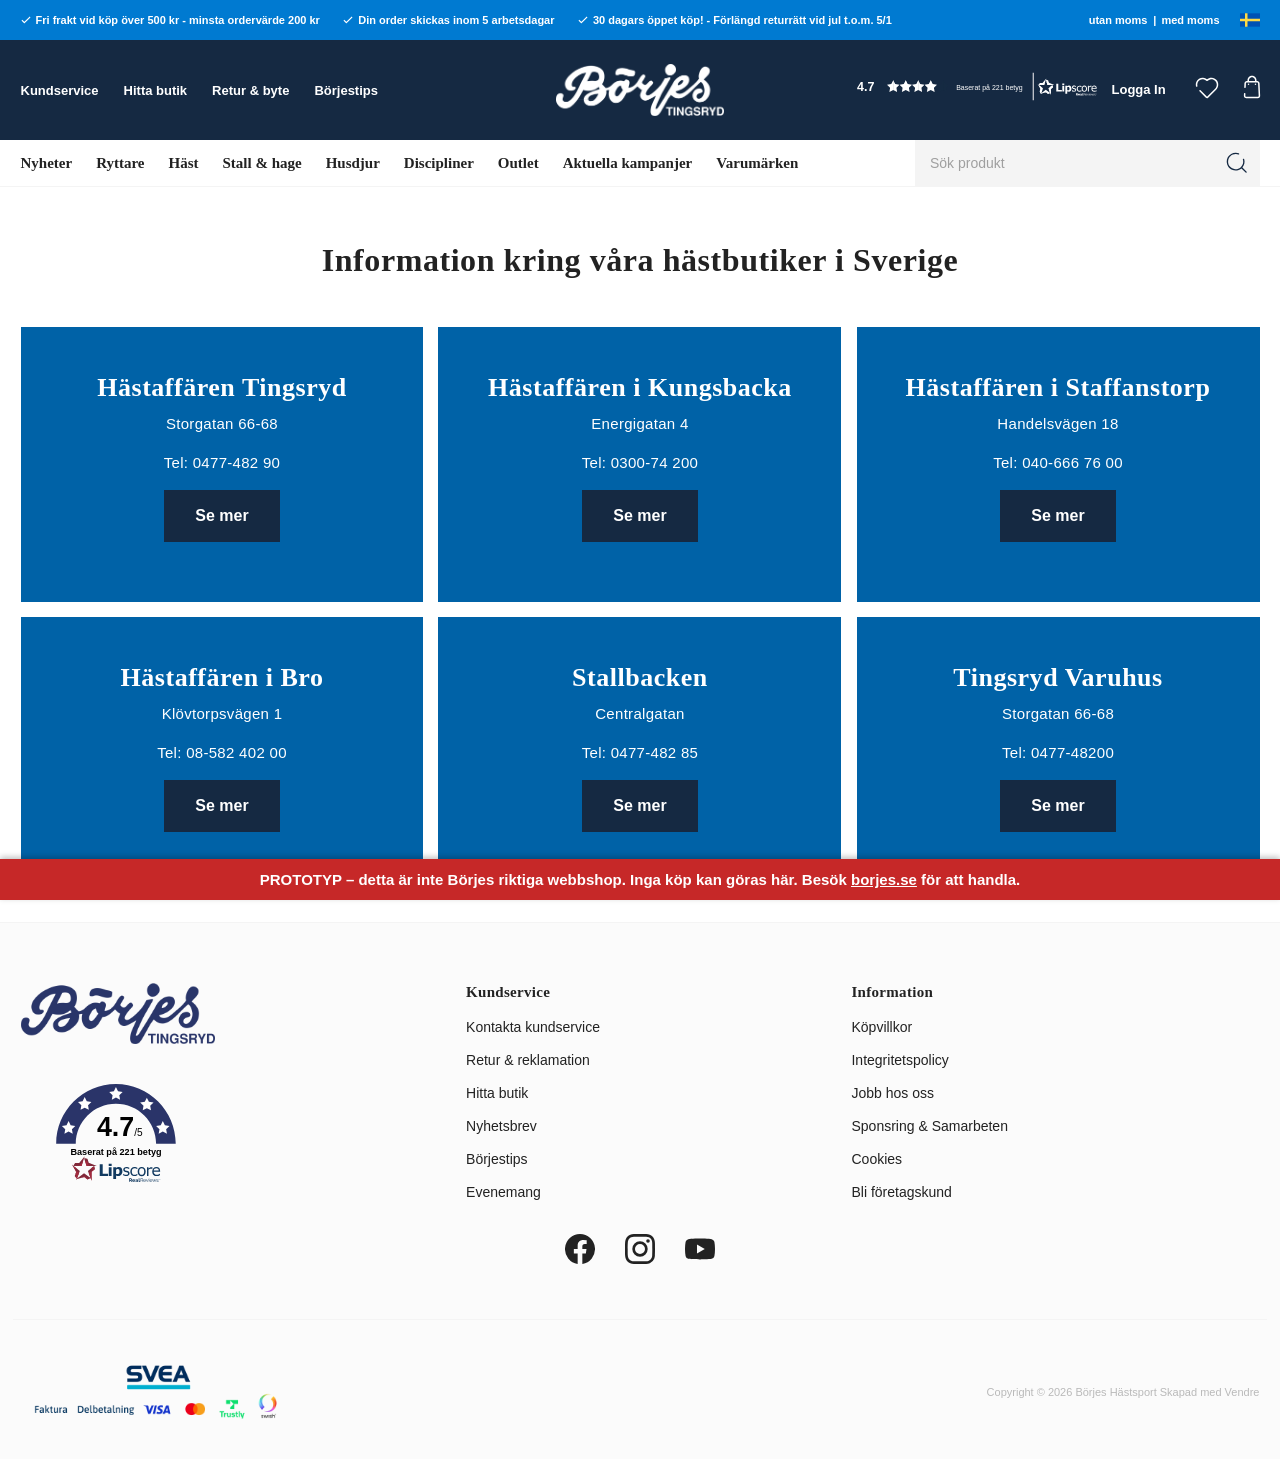
==== commit 86c34c65: "Märk tydligt som prototyp: banner, noindex, robots.txt, README Co-Authored-By: Claude Opus 5.5 <nore" ====
--- a/hitta-butik.html
+++ b/hitta-butik.html
@@ -1,7 +1,9 @@
 <!DOCTYPE html>
 <html class=" antialiased js flexbox flexboxlegacy canvas canvastext webgl no-touch geolocation postmessage no-websqldatabase indexeddb hashchange history draganddrop websockets rgba hsla multiplebgs backgroundsize borderimage borderradius boxshadow textshadow opacity cssanimations csscolumns cssgradients cssreflections csstransforms csstransforms3d csstransitions fontface generatedcontent video audio localstorage sessionstorage webworkers no-applicationcache svg inlinesvg smil svgclippaths" lang="sv" style=""><head>
+<meta name="robots" content="noindex, nofollow">
+
 <!-- Prototyp: statisk kopia av https://borjes.se/hitta-butik/, sparad 2026-11-14 -->
-                  <title>Börjes Hästsport | Allt för häst &amp; ryttare | stall &amp; hage | hund &amp; katt | online &amp; i butik | borjes.se | Börjes Hästsport</title>
+                  <title>[PROTOTYP] Börjes Hästsport | Allt för häst &amp; ryttare | stall &amp; hage | hund &amp; katt | online &amp; i butik | borjes.se | Börjes Hästsport</title>
 <meta http-equiv="Content-Type" content="text/html; charset=UTF-8">
 <meta http-equiv="X-UA-Compatible" content="IE=edge">
 <meta name="format-detection" content="telephone=no">
@@ -586,7 +588,7 @@
   fill: #152a42 !important;
 }</style></head>
 
-      <body class="wrapper-gallery"><div id="image-overlay" data-image-overlay=""></div>
+      <body class="wrapper-gallery"><div id="prototyp-banner" style="position:fixed;left:0;right:0;bottom:0;z-index:2147483647;background:#c62828;color:#fff;font:600 15px/1.4 -apple-system,Segoe UI,Helvetica,Arial,sans-serif;text-align:center;padding:10px 16px;box-shadow:0 -2px 6px rgba(0,0,0,.25)">PROTOTYP – detta är inte Börjes riktiga webbshop. Inga köp kan göras här. Besök <a href="https://borjes.se" style="color:#fff;text-decoration:underline">borjes.se</a> för att handla.</div><div id="image-overlay" data-image-overlay=""></div>
                   <!-- Google Tag Manager (noscript) -->
           
           <!-- End Google Tag Manager (noscript) -->
@@ -3101,4 +3103,4 @@
     
   
  
-<div id="batBeacon829707897907" style="width: 0px; height: 0px; display: none; visibility: hidden;"></div></body></html>+<div id="batBeacon829707897907" style="width: 0px; height: 0px; display: none; visibility: hidden;"></div><div style="height:44px" aria-hidden="true"></div></body></html>
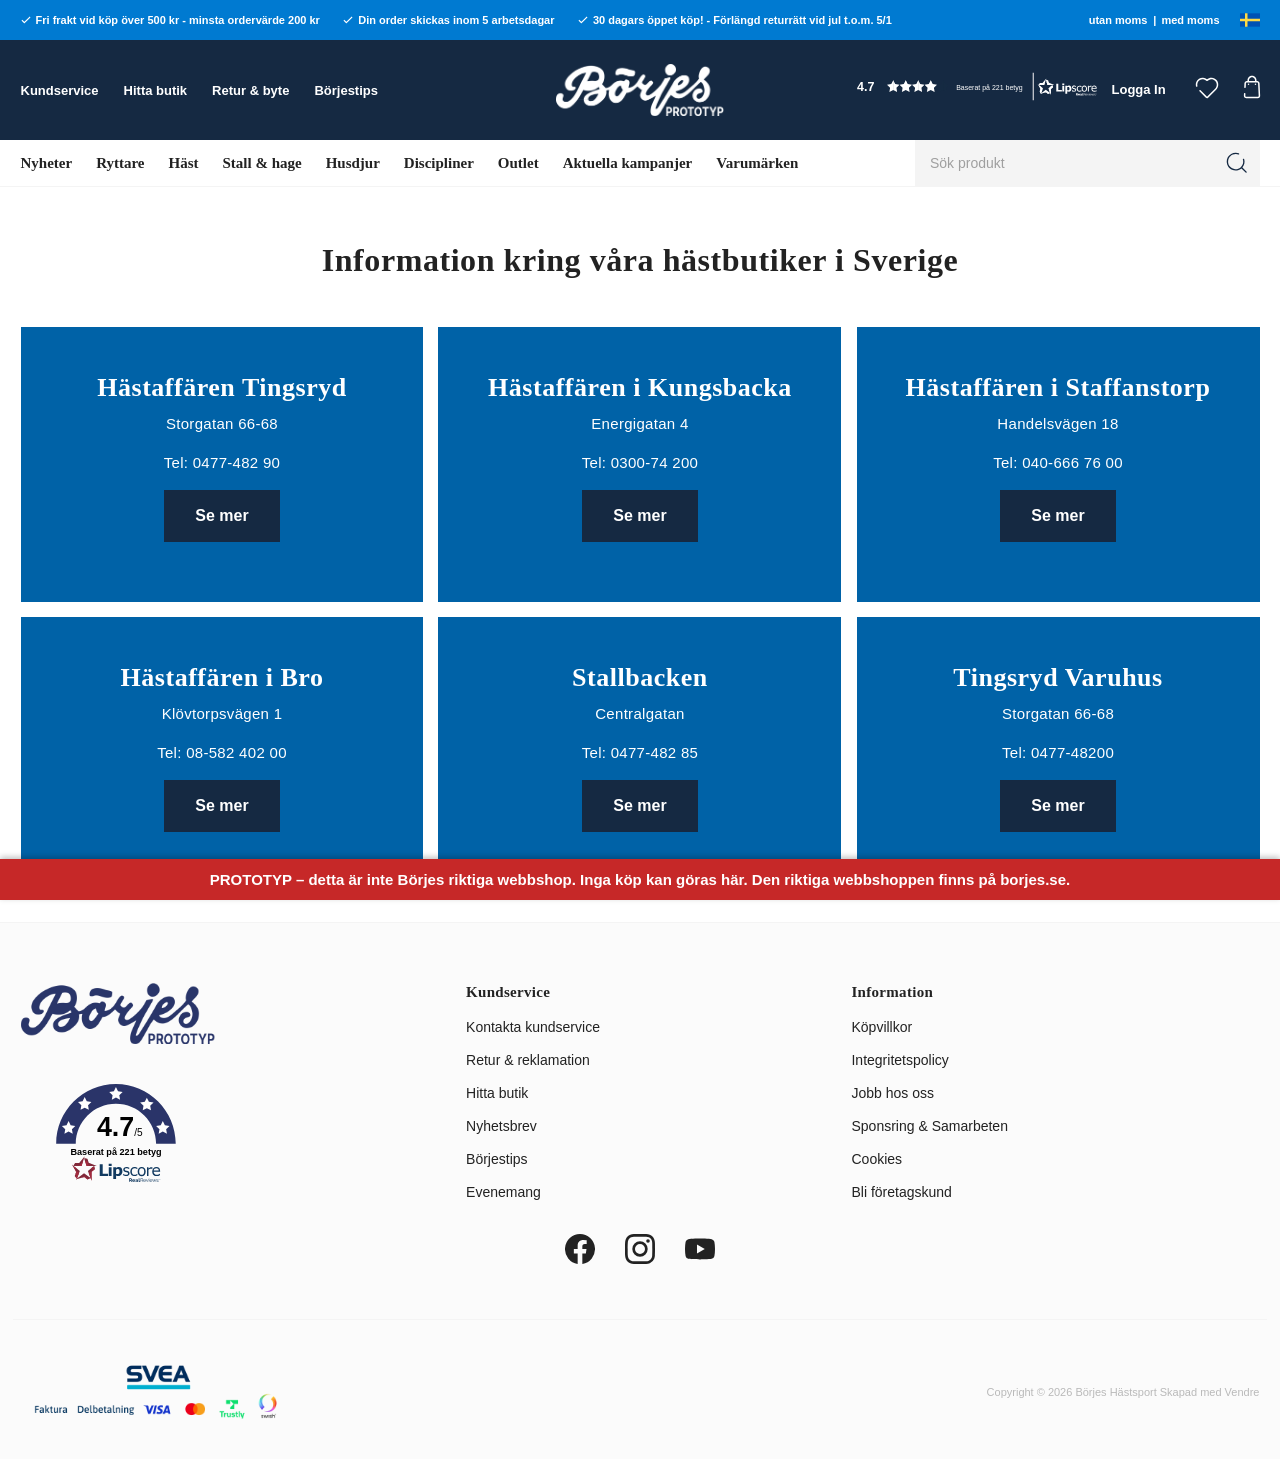
==== commit 29a73e6f: "Logotyp med PROTOTYP, länkar till borjes.se pekar på prototypen Co-Authored-By: Claude Opus 5.5 <nor" ====
--- a/hitta-butik.html
+++ b/hitta-butik.html
@@ -2,7 +2,7 @@
 <html class=" antialiased js flexbox flexboxlegacy canvas canvastext webgl no-touch geolocation postmessage no-websqldatabase indexeddb hashchange history draganddrop websockets rgba hsla multiplebgs backgroundsize borderimage borderradius boxshadow textshadow opacity cssanimations csscolumns cssgradients cssreflections csstransforms csstransforms3d csstransitions fontface generatedcontent video audio localstorage sessionstorage webworkers no-applicationcache svg inlinesvg smil svgclippaths" lang="sv" style=""><head>
 <meta name="robots" content="noindex, nofollow">
 
-<!-- Prototyp: statisk kopia av https://borjes.se/hitta-butik/, sparad 2026-11-14 -->
+<!-- Prototyp: statisk kopia av borjes.se/hitta-butik/, sparad 2026-11-14 -->
                   <title>[PROTOTYP] Börjes Hästsport | Allt för häst &amp; ryttare | stall &amp; hage | hund &amp; katt | online &amp; i butik | borjes.se | Börjes Hästsport</title>
 <meta http-equiv="Content-Type" content="text/html; charset=UTF-8">
 <meta http-equiv="X-UA-Compatible" content="IE=edge">
@@ -34,8 +34,8 @@
                               <script type="application/ld+json" id="lipscore-richsnippet-organization">{
   "@context": "https://schema.org",
   "@type": "Organization",
-  "@id": "https://borjes.se/#organization",
-  "url": "https://borjes.se",
+  "@id": "https://revival-henrik.github.io/bt/",
+  "url": "https://revival-henrik.github.io/bt/",
   "aggregateRating": {
     "@type": "AggregateRating",
     "ratingValue": "4.7",
@@ -86,12 +86,12 @@
                                                         
                       <meta property="og:site_name" content="borjes.se">
     <meta property="og:title" content="Börjes Hästsport | Allt för häst &amp; ryttare | stall &amp; hage | hund &amp; katt | online &amp; i butik | borjes.se">
-      <meta property="og:url" content="https://borjes.se/hitta-butik/?language=sv_SE">
+      <meta property="og:url" content="https://revival-henrik.github.io/bt/hitta-butik.html">
     <meta property="og:description" content="Börjes Hästsport | Allt för häst &amp; ryttare | stall &amp; hage | hund &amp; katt | online &amp; i butik | borjes.se">
   <meta property="og:type" content="website">
   <meta property="og:locale" content="sv_SE">
       <meta property="og:locale:alternate" content="en_US">
-      <meta property="og:image" content="https://borjes.se/thumb/533/1200x630/borjes-logo.png">
+      <meta property="og:image" content="https://revival-henrik.github.io/bt/">
   <meta property="og:image:width" content="1200">
   <meta property="og:image:height" content="630">
         
@@ -588,7 +588,7 @@
   fill: #152a42 !important;
 }</style></head>
 
-      <body class="wrapper-gallery"><div id="prototyp-banner" style="position:fixed;left:0;right:0;bottom:0;z-index:2147483647;background:#c62828;color:#fff;font:600 15px/1.4 -apple-system,Segoe UI,Helvetica,Arial,sans-serif;text-align:center;padding:10px 16px;box-shadow:0 -2px 6px rgba(0,0,0,.25)">PROTOTYP – detta är inte Börjes riktiga webbshop. Inga köp kan göras här. Besök <a href="https://borjes.se" style="color:#fff;text-decoration:underline">borjes.se</a> för att handla.</div><div id="image-overlay" data-image-overlay=""></div>
+      <body class="wrapper-gallery"><div id="prototyp-banner" style="position:fixed;left:0;right:0;bottom:0;z-index:2147483647;background:#c62828;color:#fff;font:600 15px/1.4 -apple-system,Segoe UI,Helvetica,Arial,sans-serif;text-align:center;padding:10px 16px;box-shadow:0 -2px 6px rgba(0,0,0,.25)">PROTOTYP – detta är inte Börjes riktiga webbshop. Inga köp kan göras här. Den riktiga webbshoppen finns på borjes.se.</div><div id="image-overlay" data-image-overlay=""></div>
                   <!-- Google Tag Manager (noscript) -->
           
           <!-- End Google Tag Manager (noscript) -->
@@ -597,7 +597,7 @@
 
                             <ul>
             <li class="parent">
-                              <a href="https://borjes.se/nyheter/" title="Nyheter">Nyheter</a>
+                              <a href="https://revival-henrik.github.io/bt/" title="Nyheter">Nyheter</a>
                           </li>
           </ul>
                   <ul>
@@ -612,7 +612,7 @@
 </span>
                 <a href="#" title="Ryttare" data-parent="">Ryttare</a>
                       <ul class="menu-level-1">
-          <li><a href="https://borjes.se/ryttare/">Visa allt inom Ryttare</a></li>
+          <li><a href="https://revival-henrik.github.io/bt/">Visa allt inom Ryttare</a></li>
               <li class="parent">        <span data-parent=""><svg width="10" height="10" viewBox="0 0 10 10" fill="none" xmlns="http://www.w3.org/2000/svg">
 <rect x="4.11133" width="1.77778" height="10" fill="#222222"></rect>
 <rect x="10" y="4.11111" width="1.77778" height="10" transform="rotate(90 10 4.11111)" fill="#222222"></rect>
@@ -620,22 +620,22 @@
 <svg width="10" height="10" viewBox="0 0 10 10" fill="none" xmlns="http://www.w3.org/2000/svg">
 <rect x="10" y="4.11111" width="1.77778" height="10" transform="rotate(90 10 4.11111)" fill="#222222"></rect>
 </svg>
-</span>        <a href="https://borjes.se/ryttare/damklader/" data-parent="">Damkläder</a>
+</span>        <a href="https://revival-henrik.github.io/bt/" data-parent="">Damkläder</a>
                         <ul class="menu-level-2">
-          <li><a href="https://borjes.se/ryttare/damklader/">Visa allt inom Damkläder</a></li>
-              <li class="">        <a href="https://borjes.se/ryttare/damklader/jackor-vastar/">Jackor &amp; Västar</a>
-              </li>
-          <li class="">        <a href="https://borjes.se/ryttare/damklader/trojor/">Tröjor</a>
-              </li>
-          <li class="">        <a href="https://borjes.se/ryttare/damklader/toppar/">Toppar</a>
-              </li>
-          <li class="">        <a href="https://borjes.se/ryttare/damklader/ridbyxor/">Ridbyxor</a>
-              </li>
-          <li class="">        <a href="https://borjes.se/ryttare/damklader/ridtights/">Ridtights</a>
-              </li>
-          <li class="">        <a href="https://borjes.se/ryttare/damklader/strumpor/">Strumpor</a>
-              </li>
-          <li class="">        <a href="https://borjes.se/ryttare/damklader/underklader/">Underkläder</a>
+          <li><a href="https://revival-henrik.github.io/bt/">Visa allt inom Damkläder</a></li>
+              <li class="">        <a href="https://revival-henrik.github.io/bt/">Jackor &amp; Västar</a>
+              </li>
+          <li class="">        <a href="https://revival-henrik.github.io/bt/">Tröjor</a>
+              </li>
+          <li class="">        <a href="https://revival-henrik.github.io/bt/">Toppar</a>
+              </li>
+          <li class="">        <a href="https://revival-henrik.github.io/bt/">Ridbyxor</a>
+              </li>
+          <li class="">        <a href="https://revival-henrik.github.io/bt/">Ridtights</a>
+              </li>
+          <li class="">        <a href="https://revival-henrik.github.io/bt/">Strumpor</a>
+              </li>
+          <li class="">        <a href="https://revival-henrik.github.io/bt/">Underkläder</a>
               </li>
       </ul>
 
@@ -647,14 +647,14 @@
 <svg width="10" height="10" viewBox="0 0 10 10" fill="none" xmlns="http://www.w3.org/2000/svg">
 <rect x="10" y="4.11111" width="1.77778" height="10" transform="rotate(90 10 4.11111)" fill="#222222"></rect>
 </svg>
-</span>        <a href="https://borjes.se/ryttare/herrklader/" data-parent="">Herrkläder</a>
+</span>        <a href="https://revival-henrik.github.io/bt/" data-parent="">Herrkläder</a>
                         <ul class="menu-level-2">
-          <li><a href="https://borjes.se/ryttare/herrklader/">Visa allt inom Herrkläder</a></li>
-              <li class="">        <a href="https://borjes.se/ryttare/herrklader/jackor-overdelar/">Jackor &amp; överdelar</a>
-              </li>
-          <li class="">        <a href="https://borjes.se/ryttare/herrklader/ridbyxa-c23/">Ridbyxa</a>
-              </li>
-          <li class="">        <a href="https://borjes.se/ryttare/herrklader/strumpor-c24/">Strumpor</a>
+          <li><a href="https://revival-henrik.github.io/bt/">Visa allt inom Herrkläder</a></li>
+              <li class="">        <a href="https://revival-henrik.github.io/bt/">Jackor &amp; överdelar</a>
+              </li>
+          <li class="">        <a href="https://revival-henrik.github.io/bt/">Ridbyxa</a>
+              </li>
+          <li class="">        <a href="https://revival-henrik.github.io/bt/">Strumpor</a>
               </li>
       </ul>
 
@@ -666,20 +666,20 @@
 <svg width="10" height="10" viewBox="0 0 10 10" fill="none" xmlns="http://www.w3.org/2000/svg">
 <rect x="10" y="4.11111" width="1.77778" height="10" transform="rotate(90 10 4.11111)" fill="#222222"></rect>
 </svg>
-</span>        <a href="https://borjes.se/ryttare/barnklader/" data-parent="">Barnkläder</a>
+</span>        <a href="https://revival-henrik.github.io/bt/" data-parent="">Barnkläder</a>
                         <ul class="menu-level-2">
-          <li><a href="https://borjes.se/ryttare/barnklader/">Visa allt inom Barnkläder</a></li>
-              <li class="">        <a href="https://borjes.se/ryttare/barnklader/jackor-vastar-c17/">Jackor &amp; västar</a>
-              </li>
-          <li class="">        <a href="https://borjes.se/ryttare/barnklader/trojor-c15/">Tröjor</a>
-              </li>
-          <li class="">        <a href="https://borjes.se/ryttare/barnklader/toppar-c14/">Toppar</a>
-              </li>
-          <li class="">        <a href="https://borjes.se/ryttare/barnklader/ridbyxor-c18/">Ridbyxor</a>
-              </li>
-          <li class="">        <a href="https://borjes.se/ryttare/barnklader/ridtights-c19/">Ridtights</a>
-              </li>
-          <li class="">        <a href="https://borjes.se/ryttare/barnklader/strumpor-c20/">Strumpor</a>
+          <li><a href="https://revival-henrik.github.io/bt/">Visa allt inom Barnkläder</a></li>
+              <li class="">        <a href="https://revival-henrik.github.io/bt/">Jackor &amp; västar</a>
+              </li>
+          <li class="">        <a href="https://revival-henrik.github.io/bt/">Tröjor</a>
+              </li>
+          <li class="">        <a href="https://revival-henrik.github.io/bt/">Toppar</a>
+              </li>
+          <li class="">        <a href="https://revival-henrik.github.io/bt/">Ridbyxor</a>
+              </li>
+          <li class="">        <a href="https://revival-henrik.github.io/bt/">Ridtights</a>
+              </li>
+          <li class="">        <a href="https://revival-henrik.github.io/bt/">Strumpor</a>
               </li>
       </ul>
 
@@ -691,16 +691,16 @@
 <svg width="10" height="10" viewBox="0 0 10 10" fill="none" xmlns="http://www.w3.org/2000/svg">
 <rect x="10" y="4.11111" width="1.77778" height="10" transform="rotate(90 10 4.11111)" fill="#222222"></rect>
 </svg>
-</span>        <a href="https://borjes.se/ryttare/accessoarer/" data-parent="">Accessoarer</a>
+</span>        <a href="https://revival-henrik.github.io/bt/" data-parent="">Accessoarer</a>
                         <ul class="menu-level-2">
-          <li><a href="https://borjes.se/ryttare/accessoarer/">Visa allt inom Accessoarer</a></li>
-              <li class="">        <a href="https://borjes.se/ryttare/accessoarer/handskar/">Handskar</a>
-              </li>
-          <li class="">        <a href="https://borjes.se/ryttare/accessoarer/kepsar-mossor-och-pannband/">Kepsar, mössor och pannband</a>
-              </li>
-          <li class="">        <a href="https://borjes.se/ryttare/accessoarer/smycken/">Smycken</a>
-              </li>
-          <li class="">        <a href="https://borjes.se/ryttare/accessoarer/ovrigt/">Övrigt</a>
+          <li><a href="https://revival-henrik.github.io/bt/">Visa allt inom Accessoarer</a></li>
+              <li class="">        <a href="https://revival-henrik.github.io/bt/">Handskar</a>
+              </li>
+          <li class="">        <a href="https://revival-henrik.github.io/bt/">Kepsar, mössor och pannband</a>
+              </li>
+          <li class="">        <a href="https://revival-henrik.github.io/bt/">Smycken</a>
+              </li>
+          <li class="">        <a href="https://revival-henrik.github.io/bt/">Övrigt</a>
               </li>
       </ul>
 
@@ -712,20 +712,20 @@
 <svg width="10" height="10" viewBox="0 0 10 10" fill="none" xmlns="http://www.w3.org/2000/svg">
 <rect x="10" y="4.11111" width="1.77778" height="10" transform="rotate(90 10 4.11111)" fill="#222222"></rect>
 </svg>
-</span>        <a href="https://borjes.se/ryttare/ryttarutrustning/" data-parent="">Ryttarutrustning</a>
+</span>        <a href="https://revival-henrik.github.io/bt/" data-parent="">Ryttarutrustning</a>
                         <ul class="menu-level-2">
-          <li><a href="https://borjes.se/ryttare/ryttarutrustning/">Visa allt inom Ryttarutrustning</a></li>
-              <li class="">        <a href="https://borjes.se/ryttare/ryttarutrustning/ridhjalmar/">Ridhjälmar</a>
-              </li>
-          <li class="">        <a href="https://borjes.se/ryttare/ryttarutrustning/sakerhetsvastar/">Säkerhetsvästar</a>
-              </li>
-          <li class="">        <a href="https://borjes.se/ryttare/ryttarutrustning/reflexer/">Reflexer</a>
-              </li>
-          <li class="">        <a href="https://borjes.se/ryttare/ryttarutrustning/sporrar/">Sporrar</a>
-              </li>
-          <li class="">        <a href="https://borjes.se/ryttare/ryttarutrustning/spo/">Spö</a>
-              </li>
-          <li class="">        <a href="https://borjes.se/ryttare/ryttarutrustning/ryttarvard/">Ryttarvård</a>
+          <li><a href="https://revival-henrik.github.io/bt/">Visa allt inom Ryttarutrustning</a></li>
+              <li class="">        <a href="https://revival-henrik.github.io/bt/">Ridhjälmar</a>
+              </li>
+          <li class="">        <a href="https://revival-henrik.github.io/bt/">Säkerhetsvästar</a>
+              </li>
+          <li class="">        <a href="https://revival-henrik.github.io/bt/">Reflexer</a>
+              </li>
+          <li class="">        <a href="https://revival-henrik.github.io/bt/">Sporrar</a>
+              </li>
+          <li class="">        <a href="https://revival-henrik.github.io/bt/">Spö</a>
+              </li>
+          <li class="">        <a href="https://revival-henrik.github.io/bt/">Ryttarvård</a>
               </li>
       </ul>
 
@@ -737,16 +737,16 @@
 <svg width="10" height="10" viewBox="0 0 10 10" fill="none" xmlns="http://www.w3.org/2000/svg">
 <rect x="10" y="4.11111" width="1.77778" height="10" transform="rotate(90 10 4.11111)" fill="#222222"></rect>
 </svg>
-</span>        <a href="https://borjes.se/ryttare/skor-stovlar-chaps/" data-parent="">Skor, stövlar &amp; chaps</a>
+</span>        <a href="https://revival-henrik.github.io/bt/" data-parent="">Skor, stövlar &amp; chaps</a>
                         <ul class="menu-level-2">
-          <li><a href="https://borjes.se/ryttare/skor-stovlar-chaps/">Visa allt inom Skor, stövlar &amp; chaps</a></li>
-              <li class="">        <a href="https://borjes.se/ryttare/skor-stovlar-chaps/skor/">Skor</a>
-              </li>
-          <li class="">        <a href="https://borjes.se/ryttare/skor-stovlar-chaps/stovlar/">Stövlar</a>
-              </li>
-          <li class="">        <a href="https://borjes.se/ryttare/skor-stovlar-chaps/chaps-leggings/">Chaps &amp; leggings</a>
-              </li>
-          <li class="">        <a href="https://borjes.se/ryttare/skor-stovlar-chaps/tillbehor-skor/">Tillbehör skor</a>
+          <li><a href="https://revival-henrik.github.io/bt/">Visa allt inom Skor, stövlar &amp; chaps</a></li>
+              <li class="">        <a href="https://revival-henrik.github.io/bt/">Skor</a>
+              </li>
+          <li class="">        <a href="https://revival-henrik.github.io/bt/">Stövlar</a>
+              </li>
+          <li class="">        <a href="https://revival-henrik.github.io/bt/">Chaps &amp; leggings</a>
+              </li>
+          <li class="">        <a href="https://revival-henrik.github.io/bt/">Tillbehör skor</a>
               </li>
       </ul>
 
@@ -758,20 +758,20 @@
 <svg width="10" height="10" viewBox="0 0 10 10" fill="none" xmlns="http://www.w3.org/2000/svg">
 <rect x="10" y="4.11111" width="1.77778" height="10" transform="rotate(90 10 4.11111)" fill="#222222"></rect>
 </svg>
-</span>        <a href="https://borjes.se/ryttare/ovrigt-c42/" data-parent="">Övrigt</a>
+</span>        <a href="https://revival-henrik.github.io/bt/" data-parent="">Övrigt</a>
                         <ul class="menu-level-2">
-          <li><a href="https://borjes.se/ryttare/ovrigt-c42/">Visa allt inom Övrigt</a></li>
-              <li class="">        <a href="https://borjes.se/ryttare/ovrigt-c42/hem-presenter/">Hem &amp; Presenter</a>
-              </li>
-          <li class="">        <a href="https://borjes.se/ryttare/ovrigt-c42/kapphastar-leksaker/">Käpphästar &amp; Leksaker</a>
-              </li>
-          <li class="">        <a href="https://borjes.se/ryttare/ovrigt-c42/brodyr/">Brodyr</a>
-              </li>
-          <li class="">        <a href="https://borjes.se/ryttare/ovrigt-c42/jul/">Jul </a>
-              </li>
-          <li class="">        <a href="https://borjes.se/ryttare/ovrigt-c42/presentkort/">Presentkort</a>
-              </li>
-          <li class="">        <a href="https://borjes.se/ryttare/ovrigt-c42/tavling/">Tävling</a>
+          <li><a href="https://revival-henrik.github.io/bt/">Visa allt inom Övrigt</a></li>
+              <li class="">        <a href="https://revival-henrik.github.io/bt/">Hem &amp; Presenter</a>
+              </li>
+          <li class="">        <a href="https://revival-henrik.github.io/bt/">Käpphästar &amp; Leksaker</a>
+              </li>
+          <li class="">        <a href="https://revival-henrik.github.io/bt/">Brodyr</a>
+              </li>
+          <li class="">        <a href="https://revival-henrik.github.io/bt/">Jul </a>
+              </li>
+          <li class="">        <a href="https://revival-henrik.github.io/bt/">Presentkort</a>
+              </li>
+          <li class="">        <a href="https://revival-henrik.github.io/bt/">Tävling</a>
               </li>
       </ul>
 
@@ -792,7 +792,7 @@
 </span>
                 <a href="#" title="Häst" data-parent="">Häst</a>
                       <ul class="menu-level-1">
-          <li><a href="https://borjes.se/hast/">Visa allt inom Häst</a></li>
+          <li><a href="https://revival-henrik.github.io/bt/">Visa allt inom Häst</a></li>
               <li class="parent">        <span data-parent=""><svg width="10" height="10" viewBox="0 0 10 10" fill="none" xmlns="http://www.w3.org/2000/svg">
 <rect x="4.11133" width="1.77778" height="10" fill="#222222"></rect>
 <rect x="10" y="4.11111" width="1.77778" height="10" transform="rotate(90 10 4.11111)" fill="#222222"></rect>
@@ -800,22 +800,22 @@
 <svg width="10" height="10" viewBox="0 0 10 10" fill="none" xmlns="http://www.w3.org/2000/svg">
 <rect x="10" y="4.11111" width="1.77778" height="10" transform="rotate(90 10 4.11111)" fill="#222222"></rect>
 </svg>
-</span>        <a href="https://borjes.se/hast/skotsel-vard/" data-parent="">Skötsel &amp; vård</a>
+</span>        <a href="https://revival-henrik.github.io/bt/" data-parent="">Skötsel &amp; vård</a>
                         <ul class="menu-level-2">
-          <li><a href="https://borjes.se/hast/skotsel-vard/">Visa allt inom Skötsel &amp; vård</a></li>
-              <li class="">        <a href="https://borjes.se/hast/skotsel-vard/ryktsaker/">Ryktsaker</a>
-              </li>
-          <li class="">        <a href="https://borjes.se/hast/skotsel-vard/schampo-palsglans/">Schampo &amp; pälsglans</a>
-              </li>
-          <li class="">        <a href="https://borjes.se/hast/skotsel-vard/liniment/">Liniment</a>
-              </li>
-          <li class="">        <a href="https://borjes.se/hast/skotsel-vard/sarvard/">Sårvård</a>
-              </li>
-          <li class="">        <a href="https://borjes.se/hast/skotsel-vard/ladervard/">Lädervård</a>
-              </li>
-          <li class="">        <a href="https://borjes.se/hast/skotsel-vard/hovvard/">Hovvård</a>
-              </li>
-          <li class="">        <a href="https://borjes.se/hast/skotsel-vard/klippmaskiner/">Klippmaskiner</a>
+          <li><a href="https://revival-henrik.github.io/bt/">Visa allt inom Skötsel &amp; vård</a></li>
+              <li class="">        <a href="https://revival-henrik.github.io/bt/">Ryktsaker</a>
+              </li>
+          <li class="">        <a href="https://revival-henrik.github.io/bt/">Schampo &amp; pälsglans</a>
+              </li>
+          <li class="">        <a href="https://revival-henrik.github.io/bt/">Liniment</a>
+              </li>
+          <li class="">        <a href="https://revival-henrik.github.io/bt/">Sårvård</a>
+              </li>
+          <li class="">        <a href="https://revival-henrik.github.io/bt/">Lädervård</a>
+              </li>
+          <li class="">        <a href="https://revival-henrik.github.io/bt/">Hovvård</a>
+              </li>
+          <li class="">        <a href="https://revival-henrik.github.io/bt/">Klippmaskiner</a>
               </li>
       </ul>
 
@@ -827,24 +827,24 @@
 <svg width="10" height="10" viewBox="0 0 10 10" fill="none" xmlns="http://www.w3.org/2000/svg">
 <rect x="10" y="4.11111" width="1.77778" height="10" transform="rotate(90 10 4.11111)" fill="#222222"></rect>
 </svg>
-</span>        <a href="https://borjes.se/hast/hasttacken/" data-parent="">Hästtäcken</a>
+</span>        <a href="https://revival-henrik.github.io/bt/" data-parent="">Hästtäcken</a>
                         <ul class="menu-level-2">
-          <li><a href="https://borjes.se/hast/hasttacken/">Visa allt inom Hästtäcken</a></li>
-              <li class="">        <a href="https://borjes.se/hast/hasttacken/regntacken/">Regntäcken</a>
-              </li>
-          <li class="">        <a href="https://borjes.se/hast/hasttacken/overgangstacken-c49/">Övergångstäcken</a>
-              </li>
-          <li class="">        <a href="https://borjes.se/hast/hasttacken/stalltacken/">Stalltäcken</a>
+          <li><a href="https://revival-henrik.github.io/bt/">Visa allt inom Hästtäcken</a></li>
+              <li class="">        <a href="https://revival-henrik.github.io/bt/">Regntäcken</a>
+              </li>
+          <li class="">        <a href="https://revival-henrik.github.io/bt/">Övergångstäcken</a>
+              </li>
+          <li class="">        <a href="https://revival-henrik.github.io/bt/">Stalltäcken</a>
               </li>
           <li class="">        <a href="kategori-vintertacken.html">Vintertäcken</a>
               </li>
-          <li class="">        <a href="https://borjes.se/hast/hasttacken/ridtacke/">Ridtäcke</a>
-              </li>
-          <li class="">        <a href="https://borjes.se/hast/hasttacken/flug-eksemtacken/">Flug- &amp; Eksemtäcken</a>
-              </li>
-          <li class="">        <a href="https://borjes.se/hast/hasttacken/hals-liner/">Hals &amp; Liner</a>
-              </li>
-          <li class="">        <a href="https://borjes.se/hast/hasttacken/tillbehor-tacken/">Tillbehör täcken</a>
+          <li class="">        <a href="https://revival-henrik.github.io/bt/">Ridtäcke</a>
+              </li>
+          <li class="">        <a href="https://revival-henrik.github.io/bt/">Flug- &amp; Eksemtäcken</a>
+              </li>
+          <li class="">        <a href="https://revival-henrik.github.io/bt/">Hals &amp; Liner</a>
+              </li>
+          <li class="">        <a href="https://revival-henrik.github.io/bt/">Tillbehör täcken</a>
               </li>
       </ul>
 
@@ -856,14 +856,14 @@
 <svg width="10" height="10" viewBox="0 0 10 10" fill="none" xmlns="http://www.w3.org/2000/svg">
 <rect x="10" y="4.11111" width="1.77778" height="10" transform="rotate(90 10 4.11111)" fill="#222222"></rect>
 </svg>
-</span>        <a href="https://borjes.se/hast/grimmor-grimskaft/" data-parent="">Grimmor &amp; grimskaft</a>
+</span>        <a href="https://revival-henrik.github.io/bt/" data-parent="">Grimmor &amp; grimskaft</a>
                         <ul class="menu-level-2">
-          <li><a href="https://borjes.se/hast/grimmor-grimskaft/">Visa allt inom Grimmor &amp; grimskaft</a></li>
-              <li class="">        <a href="https://borjes.se/hast/grimmor-grimskaft/grimmor/">Grimmor</a>
-              </li>
-          <li class="">        <a href="https://borjes.se/hast/grimmor-grimskaft/grimskaft/">Grimskaft</a>
-              </li>
-          <li class="">        <a href="https://borjes.se/hast/grimmor-grimskaft/tillbehor-c64/">Tillbehör</a>
+          <li><a href="https://revival-henrik.github.io/bt/">Visa allt inom Grimmor &amp; grimskaft</a></li>
+              <li class="">        <a href="https://revival-henrik.github.io/bt/">Grimmor</a>
+              </li>
+          <li class="">        <a href="https://revival-henrik.github.io/bt/">Grimskaft</a>
+              </li>
+          <li class="">        <a href="https://revival-henrik.github.io/bt/">Tillbehör</a>
               </li>
       </ul>
 
@@ -875,18 +875,18 @@
 <svg width="10" height="10" viewBox="0 0 10 10" fill="none" xmlns="http://www.w3.org/2000/svg">
 <rect x="10" y="4.11111" width="1.77778" height="10" transform="rotate(90 10 4.11111)" fill="#222222"></rect>
 </svg>
-</span>        <a href="https://borjes.se/hast/benskydd-benlindor/" data-parent="">Benskydd &amp; benlindor</a>
+</span>        <a href="https://revival-henrik.github.io/bt/" data-parent="">Benskydd &amp; benlindor</a>
                         <ul class="menu-level-2">
-          <li><a href="https://borjes.se/hast/benskydd-benlindor/">Visa allt inom Benskydd &amp; benlindor</a></li>
-              <li class="">        <a href="https://borjes.se/hast/benskydd-benlindor/benlindor-paddar/">Benlindor &amp; paddar</a>
-              </li>
-          <li class="">        <a href="https://borjes.se/hast/benskydd-benlindor/boots/">Boots</a>
-              </li>
-          <li class="">        <a href="https://borjes.se/hast/benskydd-benlindor/damasker-senskydd/">Damasker &amp; senskydd</a>
-              </li>
-          <li class="">        <a href="https://borjes.se/hast/benskydd-benlindor/strykkappor/">Strykkappor</a>
-              </li>
-          <li class="">        <a href="https://borjes.se/hast/benskydd-benlindor/transportskydd/">Transportskydd</a>
+          <li><a href="https://revival-henrik.github.io/bt/">Visa allt inom Benskydd &amp; benlindor</a></li>
+              <li class="">        <a href="https://revival-henrik.github.io/bt/">Benlindor &amp; paddar</a>
+              </li>
+          <li class="">        <a href="https://revival-henrik.github.io/bt/">Boots</a>
+              </li>
+          <li class="">        <a href="https://revival-henrik.github.io/bt/">Damasker &amp; senskydd</a>
+              </li>
+          <li class="">        <a href="https://revival-henrik.github.io/bt/">Strykkappor</a>
+              </li>
+          <li class="">        <a href="https://revival-henrik.github.io/bt/">Transportskydd</a>
               </li>
       </ul>
 
@@ -898,24 +898,24 @@
 <svg width="10" height="10" viewBox="0 0 10 10" fill="none" xmlns="http://www.w3.org/2000/svg">
 <rect x="10" y="4.11111" width="1.77778" height="10" transform="rotate(90 10 4.11111)" fill="#222222"></rect>
 </svg>
-</span>        <a href="https://borjes.se/hast/sadlar-tillbehor/" data-parent="">Sadlar &amp; tillbehör</a>
+</span>        <a href="https://revival-henrik.github.io/bt/" data-parent="">Sadlar &amp; tillbehör</a>
                         <ul class="menu-level-2">
-          <li><a href="https://borjes.se/hast/sadlar-tillbehor/">Visa allt inom Sadlar &amp; tillbehör</a></li>
-              <li class="">        <a href="https://borjes.se/hast/sadlar-tillbehor/schabrak-vojlock/">Schabrak &amp; vojlock</a>
-              </li>
-          <li class="">        <a href="https://borjes.se/hast/sadlar-tillbehor/sadelpaddar/">Sadelpaddar</a>
-              </li>
-          <li class="">        <a href="https://borjes.se/hast/sadlar-tillbehor/sadelgjord/">Sadelgjord</a>
-              </li>
-          <li class="">        <a href="https://borjes.se/hast/sadlar-tillbehor/stiglader-stigbyglar/">Stigläder &amp; stigbyglar</a>
-              </li>
-          <li class="">        <a href="https://borjes.se/hast/sadlar-tillbehor/sadlar/">Sadlar</a>
-              </li>
-          <li class="">        <a href="https://borjes.se/hast/sadlar-tillbehor/begagnade-sadlar/">Begagnade sadlar</a>
-              </li>
-          <li class="">        <a href="https://borjes.se/hast/sadlar-tillbehor/bomlosa-sadlar/">Bomlösa sadlar</a>
-              </li>
-          <li class="">        <a href="https://borjes.se/hast/sadlar-tillbehor/sadeltillbehor/">Sadeltillbehör</a>
+          <li><a href="https://revival-henrik.github.io/bt/">Visa allt inom Sadlar &amp; tillbehör</a></li>
+              <li class="">        <a href="https://revival-henrik.github.io/bt/">Schabrak &amp; vojlock</a>
+              </li>
+          <li class="">        <a href="https://revival-henrik.github.io/bt/">Sadelpaddar</a>
+              </li>
+          <li class="">        <a href="https://revival-henrik.github.io/bt/">Sadelgjord</a>
+              </li>
+          <li class="">        <a href="https://revival-henrik.github.io/bt/">Stigläder &amp; stigbyglar</a>
+              </li>
+          <li class="">        <a href="https://revival-henrik.github.io/bt/">Sadlar</a>
+              </li>
+          <li class="">        <a href="https://revival-henrik.github.io/bt/">Begagnade sadlar</a>
+              </li>
+          <li class="">        <a href="https://revival-henrik.github.io/bt/">Bomlösa sadlar</a>
+              </li>
+          <li class="">        <a href="https://revival-henrik.github.io/bt/">Sadeltillbehör</a>
               </li>
       </ul>
 
@@ -927,29 +927,29 @@
 <svg width="10" height="10" viewBox="0 0 10 10" fill="none" xmlns="http://www.w3.org/2000/svg">
 <rect x="10" y="4.11111" width="1.77778" height="10" transform="rotate(90 10 4.11111)" fill="#222222"></rect>
 </svg>
-</span>        <a href="https://borjes.se/hast/trans-tyglar/" data-parent="">Träns &amp; tyglar</a>
+</span>        <a href="https://revival-henrik.github.io/bt/" data-parent="">Träns &amp; tyglar</a>
                         <ul class="menu-level-2">
-          <li><a href="https://borjes.se/hast/trans-tyglar/">Visa allt inom Träns &amp; tyglar</a></li>
-              <li class="">        <a href="https://borjes.se/hast/trans-tyglar/trans/">Träns</a>
-              </li>
-          <li class="">        <a href="https://borjes.se/hast/trans-tyglar/bett/">Bett</a>
-              </li>
-          <li class="">        <a href="https://borjes.se/hast/trans-tyglar/tyglar/">Tyglar</a>
-              </li>
-          <li class="">        <a href="https://borjes.se/hast/trans-tyglar/martingal-forbygel/">Martingal &amp; förbygel</a>
-              </li>
-          <li class="">        <a href="https://borjes.se/hast/trans-tyglar/hjalptyglar/">Hjälptyglar</a>
-              </li>
-          <li class="">        <a href="https://borjes.se/hast/trans-tyglar/pannband/">Pannband</a>
-              </li>
-          <li class="">        <a href="https://borjes.se/hast/trans-tyglar/nosgrimmor/">Nosgrimmor</a>
-              </li>
-          <li class="">        <a href="https://borjes.se/hast/trans-tyglar/tillbehor-c73/">Tillbehör</a>
-              </li>
-      </ul>
-
-              </li>
-          <li class="">        <a href="https://borjes.se/hast/longering-tomkorning/">Longering &amp; tömkörning</a>
+          <li><a href="https://revival-henrik.github.io/bt/">Visa allt inom Träns &amp; tyglar</a></li>
+              <li class="">        <a href="https://revival-henrik.github.io/bt/">Träns</a>
+              </li>
+          <li class="">        <a href="https://revival-henrik.github.io/bt/">Bett</a>
+              </li>
+          <li class="">        <a href="https://revival-henrik.github.io/bt/">Tyglar</a>
+              </li>
+          <li class="">        <a href="https://revival-henrik.github.io/bt/">Martingal &amp; förbygel</a>
+              </li>
+          <li class="">        <a href="https://revival-henrik.github.io/bt/">Hjälptyglar</a>
+              </li>
+          <li class="">        <a href="https://revival-henrik.github.io/bt/">Pannband</a>
+              </li>
+          <li class="">        <a href="https://revival-henrik.github.io/bt/">Nosgrimmor</a>
+              </li>
+          <li class="">        <a href="https://revival-henrik.github.io/bt/">Tillbehör</a>
+              </li>
+      </ul>
+
+              </li>
+          <li class="">        <a href="https://revival-henrik.github.io/bt/">Longering &amp; tömkörning</a>
               </li>
           <li class="parent">        <span data-parent=""><svg width="10" height="10" viewBox="0 0 10 10" fill="none" xmlns="http://www.w3.org/2000/svg">
 <rect x="4.11133" width="1.77778" height="10" fill="#222222"></rect>
@@ -958,19 +958,19 @@
 <svg width="10" height="10" viewBox="0 0 10 10" fill="none" xmlns="http://www.w3.org/2000/svg">
 <rect x="10" y="4.11111" width="1.77778" height="10" transform="rotate(90 10 4.11111)" fill="#222222"></rect>
 </svg>
-</span>        <a href="https://borjes.se/hast/flugskydd/" data-parent="">Flugskydd</a>
+</span>        <a href="https://revival-henrik.github.io/bt/" data-parent="">Flugskydd</a>
                         <ul class="menu-level-2">
-          <li><a href="https://borjes.se/hast/flugskydd/">Visa allt inom Flugskydd</a></li>
-              <li class="">        <a href="https://borjes.se/hast/flugskydd/flughuvor/">Flughuvor</a>
-              </li>
-          <li class="">        <a href="https://borjes.se/hast/flugskydd/flugmedel/">Flugmedel</a>
-              </li>
-          <li class="">        <a href="https://borjes.se/hast/flugskydd/flugtacken/">Flugtäcken</a>
-              </li>
-      </ul>
-
-              </li>
-          <li class="">        <a href="https://borjes.se/hast/reflexer-hast/">Reflexer</a>
+          <li><a href="https://revival-henrik.github.io/bt/">Visa allt inom Flugskydd</a></li>
+              <li class="">        <a href="https://revival-henrik.github.io/bt/">Flughuvor</a>
+              </li>
+          <li class="">        <a href="https://revival-henrik.github.io/bt/">Flugmedel</a>
+              </li>
+          <li class="">        <a href="https://revival-henrik.github.io/bt/">Flugtäcken</a>
+              </li>
+      </ul>
+
+              </li>
+          <li class="">        <a href="https://revival-henrik.github.io/bt/">Reflexer</a>
               </li>
           <li class="parent">        <span data-parent=""><svg width="10" height="10" viewBox="0 0 10 10" fill="none" xmlns="http://www.w3.org/2000/svg">
 <rect x="4.11133" width="1.77778" height="10" fill="#222222"></rect>
@@ -979,16 +979,16 @@
 <svg width="10" height="10" viewBox="0 0 10 10" fill="none" xmlns="http://www.w3.org/2000/svg">
 <rect x="10" y="4.11111" width="1.77778" height="10" transform="rotate(90 10 4.11111)" fill="#222222"></rect>
 </svg>
-</span>        <a href="https://borjes.se/hast/hovslageri/" data-parent="">Hovslageri</a>
+</span>        <a href="https://revival-henrik.github.io/bt/" data-parent="">Hovslageri</a>
                         <ul class="menu-level-2">
-          <li><a href="https://borjes.se/hast/hovslageri/">Visa allt inom Hovslageri</a></li>
-              <li class="">        <a href="https://borjes.se/hast/hovslageri/hastskor/">Hästskor</a>
-              </li>
-          <li class="">        <a href="https://borjes.se/hast/hovslageri/som/">Söm</a>
-              </li>
-          <li class="">        <a href="https://borjes.se/hast/hovslageri/verktyg/">Verktyg</a>
-              </li>
-          <li class="">        <a href="https://borjes.se/hast/hovslageri/tillbehor-hovslageri/">Tillbehör hovslageri</a>
+          <li><a href="https://revival-henrik.github.io/bt/">Visa allt inom Hovslageri</a></li>
+              <li class="">        <a href="https://revival-henrik.github.io/bt/">Hästskor</a>
+              </li>
+          <li class="">        <a href="https://revival-henrik.github.io/bt/">Söm</a>
+              </li>
+          <li class="">        <a href="https://revival-henrik.github.io/bt/">Verktyg</a>
+              </li>
+          <li class="">        <a href="https://revival-henrik.github.io/bt/">Tillbehör hovslageri</a>
               </li>
       </ul>
 
@@ -1009,7 +1009,7 @@
 </span>
                 <a href="#" title="Stall &amp; hage" data-parent="">Stall &amp; hage</a>
                       <ul class="menu-level-1">
-          <li><a href="https://borjes.se/stall-hage/">Visa allt inom Stall &amp; hage</a></li>
+          <li><a href="https://revival-henrik.github.io/bt/">Visa allt inom Stall &amp; hage</a></li>
               <li class="parent">        <span data-parent=""><svg width="10" height="10" viewBox="0 0 10 10" fill="none" xmlns="http://www.w3.org/2000/svg">
 <rect x="4.11133" width="1.77778" height="10" fill="#222222"></rect>
 <rect x="10" y="4.11111" width="1.77778" height="10" transform="rotate(90 10 4.11111)" fill="#222222"></rect>
@@ -1017,22 +1017,22 @@
 <svg width="10" height="10" viewBox="0 0 10 10" fill="none" xmlns="http://www.w3.org/2000/svg">
 <rect x="10" y="4.11111" width="1.77778" height="10" transform="rotate(90 10 4.11111)" fill="#222222"></rect>
 </svg>
-</span>        <a href="https://borjes.se/stall-hage/stallinredning/" data-parent="">Stallinredning</a>
+</span>        <a href="https://revival-henrik.github.io/bt/" data-parent="">Stallinredning</a>
                         <ul class="menu-level-2">
-          <li><a href="https://borjes.se/stall-hage/stallinredning/">Visa allt inom Stallinredning</a></li>
-              <li class="">        <a href="https://borjes.se/stall-hage/stallinredning/hangare-krokar/">Hängare &amp; krokar</a>
-              </li>
-          <li class="">        <a href="https://borjes.se/stall-hage/stallinredning/honat-hopasar/">Hönät &amp; höpåsar</a>
-              </li>
-          <li class="">        <a href="https://borjes.se/stall-hage/stallinredning/krubba-hink/">Krubba &amp; hink</a>
-              </li>
-          <li class="">        <a href="https://borjes.se/stall-hage/stallinredning/redskap/">Redskap</a>
-              </li>
-          <li class="">        <a href="https://borjes.se/stall-hage/stallinredning/stalltillbehor/">Stalltillbehör</a>
-              </li>
-          <li class="">        <a href="https://borjes.se/stall-hage/stallinredning/uppbindning/">Uppbindning</a>
-              </li>
-          <li class="">        <a href="https://borjes.se/stall-hage/stallinredning/vattenkoppar/">Vattenkoppar</a>
+          <li><a href="https://revival-henrik.github.io/bt/">Visa allt inom Stallinredning</a></li>
+              <li class="">        <a href="https://revival-henrik.github.io/bt/">Hängare &amp; krokar</a>
+              </li>
+          <li class="">        <a href="https://revival-henrik.github.io/bt/">Hönät &amp; höpåsar</a>
+              </li>
+          <li class="">        <a href="https://revival-henrik.github.io/bt/">Krubba &amp; hink</a>
+              </li>
+          <li class="">        <a href="https://revival-henrik.github.io/bt/">Redskap</a>
+              </li>
+          <li class="">        <a href="https://revival-henrik.github.io/bt/">Stalltillbehör</a>
+              </li>
+          <li class="">        <a href="https://revival-henrik.github.io/bt/">Uppbindning</a>
+              </li>
+          <li class="">        <a href="https://revival-henrik.github.io/bt/">Vattenkoppar</a>
               </li>
       </ul>
 
@@ -1044,16 +1044,16 @@
 <svg width="10" height="10" viewBox="0 0 10 10" fill="none" xmlns="http://www.w3.org/2000/svg">
 <rect x="10" y="4.11111" width="1.77778" height="10" transform="rotate(90 10 4.11111)" fill="#222222"></rect>
 </svg>
-</span>        <a href="https://borjes.se/stall-hage/stangsel/" data-parent="">Stängsel</a>
+</span>        <a href="https://revival-henrik.github.io/bt/" data-parent="">Stängsel</a>
                         <ul class="menu-level-2">
-          <li><a href="https://borjes.se/stall-hage/stangsel/">Visa allt inom Stängsel</a></li>
-              <li class="">        <a href="https://borjes.se/stall-hage/stangsel/aggregat/">Aggregat</a>
-              </li>
-          <li class="">        <a href="https://borjes.se/stall-hage/stangsel/elband-rep/">Elband &amp; rep</a>
-              </li>
-          <li class="">        <a href="https://borjes.se/stall-hage/stangsel/stolpar/">Stolpar</a>
-              </li>
-          <li class="">        <a href="https://borjes.se/stall-hage/stangsel/tillbehor-stangsel/">Tillbehör stängsel</a>
+          <li><a href="https://revival-henrik.github.io/bt/">Visa allt inom Stängsel</a></li>
+              <li class="">        <a href="https://revival-henrik.github.io/bt/">Aggregat</a>
+              </li>
+          <li class="">        <a href="https://revival-henrik.github.io/bt/">Elband &amp; rep</a>
+              </li>
+          <li class="">        <a href="https://revival-henrik.github.io/bt/">Stolpar</a>
+              </li>
+          <li class="">        <a href="https://revival-henrik.github.io/bt/">Tillbehör stängsel</a>
               </li>
       </ul>
 
@@ -1065,16 +1065,16 @@
 <svg width="10" height="10" viewBox="0 0 10 10" fill="none" xmlns="http://www.w3.org/2000/svg">
 <rect x="10" y="4.11111" width="1.77778" height="10" transform="rotate(90 10 4.11111)" fill="#222222"></rect>
 </svg>
-</span>        <a href="https://borjes.se/stall-hage/hastfoder-stro/" data-parent="">Hästfoder &amp; strö</a>
+</span>        <a href="https://revival-henrik.github.io/bt/" data-parent="">Hästfoder &amp; strö</a>
                         <ul class="menu-level-2">
-          <li><a href="https://borjes.se/stall-hage/hastfoder-stro/">Visa allt inom Hästfoder &amp; strö</a></li>
-              <li class="">        <a href="https://borjes.se/stall-hage/hastfoder-stro/foder/">Foder</a>
-              </li>
-          <li class="">        <a href="https://borjes.se/stall-hage/hastfoder-stro/fodertillskott/">Fodertillskott</a>
-              </li>
-          <li class="">        <a href="https://borjes.se/stall-hage/hastfoder-stro/hastgodis/">Hästgodis</a>
-              </li>
-          <li class="">        <a href="https://borjes.se/stall-hage/hastfoder-stro/stro/">Strö</a>
+          <li><a href="https://revival-henrik.github.io/bt/">Visa allt inom Hästfoder &amp; strö</a></li>
+              <li class="">        <a href="https://revival-henrik.github.io/bt/">Foder</a>
+              </li>
+          <li class="">        <a href="https://revival-henrik.github.io/bt/">Fodertillskott</a>
+              </li>
+          <li class="">        <a href="https://revival-henrik.github.io/bt/">Hästgodis</a>
+              </li>
+          <li class="">        <a href="https://revival-henrik.github.io/bt/">Strö</a>
               </li>
       </ul>
 
@@ -1086,12 +1086,12 @@
 <svg width="10" height="10" viewBox="0 0 10 10" fill="none" xmlns="http://www.w3.org/2000/svg">
 <rect x="10" y="4.11111" width="1.77778" height="10" transform="rotate(90 10 4.11111)" fill="#222222"></rect>
 </svg>
-</span>        <a href="https://borjes.se/stall-hage/ridbana/" data-parent="">Ridbana</a>
+</span>        <a href="https://revival-henrik.github.io/bt/" data-parent="">Ridbana</a>
                         <ul class="menu-level-2">
-          <li><a href="https://borjes.se/stall-hage/ridbana/">Visa allt inom Ridbana</a></li>
-              <li class="">        <a href="https://borjes.se/stall-hage/ridbana/hindermaterial/">Hindermaterial</a>
-              </li>
-          <li class="">        <a href="https://borjes.se/stall-hage/ridbana/tillbehor-c119/">Tillbehör</a>
+          <li><a href="https://revival-henrik.github.io/bt/">Visa allt inom Ridbana</a></li>
+              <li class="">        <a href="https://revival-henrik.github.io/bt/">Hindermaterial</a>
+              </li>
+          <li class="">        <a href="https://revival-henrik.github.io/bt/">Tillbehör</a>
               </li>
       </ul>
 
@@ -1103,14 +1103,14 @@
 <svg width="10" height="10" viewBox="0 0 10 10" fill="none" xmlns="http://www.w3.org/2000/svg">
 <rect x="10" y="4.11111" width="1.77778" height="10" transform="rotate(90 10 4.11111)" fill="#222222"></rect>
 </svg>
-</span>        <a href="https://borjes.se/stall-hage/lantbruk/" data-parent="">Lantbruk</a>
+</span>        <a href="https://revival-henrik.github.io/bt/" data-parent="">Lantbruk</a>
                         <ul class="menu-level-2">
-          <li><a href="https://borjes.se/stall-hage/lantbruk/">Visa allt inom Lantbruk</a></li>
-              <li class="">        <a href="https://borjes.se/stall-hage/lantbruk/fjaderfa/">Fjäderfä</a>
-              </li>
-          <li class="">        <a href="https://borjes.se/stall-hage/lantbruk/not-gris-far/">Nöt, gris &amp; får</a>
-              </li>
-          <li class="">        <a href="https://borjes.se/stall-hage/lantbruk/vilt/">Vilt</a>
+          <li><a href="https://revival-henrik.github.io/bt/">Visa allt inom Lantbruk</a></li>
+              <li class="">        <a href="https://revival-henrik.github.io/bt/">Fjäderfä</a>
+              </li>
+          <li class="">        <a href="https://revival-henrik.github.io/bt/">Nöt, gris &amp; får</a>
+              </li>
+          <li class="">        <a href="https://revival-henrik.github.io/bt/">Vilt</a>
               </li>
       </ul>
 
@@ -1131,7 +1131,7 @@
 </span>
                 <a href="#" title="Husdjur" data-parent="">Husdjur</a>
                       <ul class="menu-level-1">
-          <li><a href="https://borjes.se/husdjur/">Visa allt inom Husdjur</a></li>
+          <li><a href="https://revival-henrik.github.io/bt/">Visa allt inom Husdjur</a></li>
               <li class="parent">        <span data-parent=""><svg width="10" height="10" viewBox="0 0 10 10" fill="none" xmlns="http://www.w3.org/2000/svg">
 <rect x="4.11133" width="1.77778" height="10" fill="#222222"></rect>
 <rect x="10" y="4.11111" width="1.77778" height="10" transform="rotate(90 10 4.11111)" fill="#222222"></rect>
@@ -1139,32 +1139,32 @@
 <svg width="10" height="10" viewBox="0 0 10 10" fill="none" xmlns="http://www.w3.org/2000/svg">
 <rect x="10" y="4.11111" width="1.77778" height="10" transform="rotate(90 10 4.11111)" fill="#222222"></rect>
 </svg>
-</span>        <a href="https://borjes.se/husdjur/hund/" data-parent="">Hund</a>
+</span>        <a href="https://revival-henrik.github.io/bt/" data-parent="">Hund</a>
                         <ul class="menu-level-2">
-          <li><a href="https://borjes.se/husdjur/hund/">Visa allt inom Hund</a></li>
-              <li class="">        <a href="https://borjes.se/husdjur/hund/aktivitet-traning/">Aktivitet &amp; träning</a>
-              </li>
-          <li class="">        <a href="https://borjes.se/husdjur/hund/foder-hund/">Foder hund</a>
-              </li>
-          <li class="">        <a href="https://borjes.se/husdjur/hund/fodertillskott-hund/">Fodertillskott hund</a>
-              </li>
-          <li class="">        <a href="https://borjes.se/husdjur/hund/hundbaddar/">Hundbäddar</a>
-              </li>
-          <li class="">        <a href="https://borjes.se/husdjur/hund/hundtacken/">Hundtäcken</a>
-              </li>
-          <li class="">        <a href="https://borjes.se/husdjur/hund/koppel-halsband-sele/">Koppel, halsband &amp; sele</a>
-              </li>
-          <li class="">        <a href="https://borjes.se/husdjur/hund/leksaker-c133/">Leksaker</a>
-              </li>
-          <li class="">        <a href="https://borjes.se/husdjur/hund/reflexer-c143/">Reflexer</a>
-              </li>
-          <li class="">        <a href="https://borjes.se/husdjur/hund/skalar/">Skålar</a>
-              </li>
-          <li class="">        <a href="https://borjes.se/husdjur/hund/skotsel-palsvard/">Skötsel &amp; pälsvård</a>
-              </li>
-          <li class="">        <a href="https://borjes.se/husdjur/hund/transport/">Transport</a>
-              </li>
-          <li class="">        <a href="https://borjes.se/husdjur/hund/tugg-beloning/">Tugg &amp; belöning</a>
+          <li><a href="https://revival-henrik.github.io/bt/">Visa allt inom Hund</a></li>
+              <li class="">        <a href="https://revival-henrik.github.io/bt/">Aktivitet &amp; träning</a>
+              </li>
+          <li class="">        <a href="https://revival-henrik.github.io/bt/">Foder hund</a>
+              </li>
+          <li class="">        <a href="https://revival-henrik.github.io/bt/">Fodertillskott hund</a>
+              </li>
+          <li class="">        <a href="https://revival-henrik.github.io/bt/">Hundbäddar</a>
+              </li>
+          <li class="">        <a href="https://revival-henrik.github.io/bt/">Hundtäcken</a>
+              </li>
+          <li class="">        <a href="https://revival-henrik.github.io/bt/">Koppel, halsband &amp; sele</a>
+              </li>
+          <li class="">        <a href="https://revival-henrik.github.io/bt/">Leksaker</a>
+              </li>
+          <li class="">        <a href="https://revival-henrik.github.io/bt/">Reflexer</a>
+              </li>
+          <li class="">        <a href="https://revival-henrik.github.io/bt/">Skålar</a>
+              </li>
+          <li class="">        <a href="https://revival-henrik.github.io/bt/">Skötsel &amp; pälsvård</a>
+              </li>
+          <li class="">        <a href="https://revival-henrik.github.io/bt/">Transport</a>
+              </li>
+          <li class="">        <a href="https://revival-henrik.github.io/bt/">Tugg &amp; belöning</a>
               </li>
       </ul>
 
@@ -1176,22 +1176,22 @@
 <svg width="10" height="10" viewBox="0 0 10 10" fill="none" xmlns="http://www.w3.org/2000/svg">
 <rect x="10" y="4.11111" width="1.77778" height="10" transform="rotate(90 10 4.11111)" fill="#222222"></rect>
 </svg>
-</span>        <a href="https://borjes.se/husdjur/katt/" data-parent="">Katt</a>
+</span>        <a href="https://revival-henrik.github.io/bt/" data-parent="">Katt</a>
                         <ul class="menu-level-2">
-          <li><a href="https://borjes.se/husdjur/katt/">Visa allt inom Katt</a></li>
-              <li class="">        <a href="https://borjes.se/husdjur/katt/baddar-c148/">Bäddar</a>
-              </li>
-          <li class="">        <a href="https://borjes.se/husdjur/katt/foder-c151/">Foder</a>
-              </li>
-          <li class="">        <a href="https://borjes.se/husdjur/katt/koppel-halsband-sele-c145/">Koppel, halsband &amp; sele</a>
-              </li>
-          <li class="">        <a href="https://borjes.se/husdjur/katt/leksaker-c146/">Leksaker</a>
-              </li>
-          <li class="">        <a href="https://borjes.se/husdjur/katt/skalar-c149/">Skålar</a>
-              </li>
-          <li class="">        <a href="https://borjes.se/husdjur/katt/skotsel-palsvard-c150/">Skötsel &amp; pälsvård</a>
-              </li>
-          <li class="">        <a href="https://borjes.se/husdjur/katt/transport-c147/">Transport</a>
+          <li><a href="https://revival-henrik.github.io/bt/">Visa allt inom Katt</a></li>
+              <li class="">        <a href="https://revival-henrik.github.io/bt/">Bäddar</a>
+              </li>
+          <li class="">        <a href="https://revival-henrik.github.io/bt/">Foder</a>
+              </li>
+          <li class="">        <a href="https://revival-henrik.github.io/bt/">Koppel, halsband &amp; sele</a>
+              </li>
+          <li class="">        <a href="https://revival-henrik.github.io/bt/">Leksaker</a>
+              </li>
+          <li class="">        <a href="https://revival-henrik.github.io/bt/">Skålar</a>
+              </li>
+          <li class="">        <a href="https://revival-henrik.github.io/bt/">Skötsel &amp; pälsvård</a>
+              </li>
+          <li class="">        <a href="https://revival-henrik.github.io/bt/">Transport</a>
               </li>
       </ul>
 
@@ -1203,14 +1203,14 @@
 <svg width="10" height="10" viewBox="0 0 10 10" fill="none" xmlns="http://www.w3.org/2000/svg">
 <rect x="10" y="4.11111" width="1.77778" height="10" transform="rotate(90 10 4.11111)" fill="#222222"></rect>
 </svg>
-</span>        <a href="https://borjes.se/husdjur/smadjur-gnagare/" data-parent="">Smådjur &amp; gnagare</a>
+</span>        <a href="https://revival-henrik.github.io/bt/" data-parent="">Smådjur &amp; gnagare</a>
                         <ul class="menu-level-2">
-          <li><a href="https://borjes.se/husdjur/smadjur-gnagare/">Visa allt inom Smådjur &amp; gnagare</a></li>
-              <li class="">        <a href="https://borjes.se/husdjur/smadjur-gnagare/burtillbehor/">Burtillbehör</a>
-              </li>
-          <li class="">        <a href="https://borjes.se/husdjur/smadjur-gnagare/foder-c153/">Foder</a>
-              </li>
-          <li class="">        <a href="https://borjes.se/husdjur/smadjur-gnagare/skotsel/">Skötsel</a>
+          <li><a href="https://revival-henrik.github.io/bt/">Visa allt inom Smådjur &amp; gnagare</a></li>
+              <li class="">        <a href="https://revival-henrik.github.io/bt/">Burtillbehör</a>
+              </li>
+          <li class="">        <a href="https://revival-henrik.github.io/bt/">Foder</a>
+              </li>
+          <li class="">        <a href="https://revival-henrik.github.io/bt/">Skötsel</a>
               </li>
       </ul>
 
@@ -1231,7 +1231,7 @@
 </span>
                 <a href="#" title="Discipliner" data-parent="">Discipliner</a>
                       <ul class="menu-level-1">
-          <li><a href="https://borjes.se/discipliner/">Visa allt inom Discipliner</a></li>
+          <li><a href="https://revival-henrik.github.io/bt/">Visa allt inom Discipliner</a></li>
               <li class="parent">        <span data-parent=""><svg width="10" height="10" viewBox="0 0 10 10" fill="none" xmlns="http://www.w3.org/2000/svg">
 <rect x="4.11133" width="1.77778" height="10" fill="#222222"></rect>
 <rect x="10" y="4.11111" width="1.77778" height="10" transform="rotate(90 10 4.11111)" fill="#222222"></rect>
@@ -1239,14 +1239,14 @@
 <svg width="10" height="10" viewBox="0 0 10 10" fill="none" xmlns="http://www.w3.org/2000/svg">
 <rect x="10" y="4.11111" width="1.77778" height="10" transform="rotate(90 10 4.11111)" fill="#222222"></rect>
 </svg>
-</span>        <a href="https://borjes.se/discipliner/island/" data-parent="">Island</a>
+</span>        <a href="https://revival-henrik.github.io/bt/" data-parent="">Island</a>
                         <ul class="menu-level-2">
-          <li><a href="https://borjes.se/discipliner/island/">Visa allt inom Island</a></li>
-              <li class="">        <a href="https://borjes.se/discipliner/island/sadlar-tillbehor-c172/">Sadlar &amp; tillbehör</a>
-              </li>
-          <li class="">        <a href="https://borjes.se/discipliner/island/trans-tillbehor-c173/">Träns &amp; tillbehör</a>
-              </li>
-          <li class="">        <a href="https://borjes.se/discipliner/island/ovrigt-c174/">Övrigt</a>
+          <li><a href="https://revival-henrik.github.io/bt/">Visa allt inom Island</a></li>
+              <li class="">        <a href="https://revival-henrik.github.io/bt/">Sadlar &amp; tillbehör</a>
+              </li>
+          <li class="">        <a href="https://revival-henrik.github.io/bt/">Träns &amp; tillbehör</a>
+              </li>
+          <li class="">        <a href="https://revival-henrik.github.io/bt/">Övrigt</a>
               </li>
       </ul>
 
@@ -1258,14 +1258,14 @@
 <svg width="10" height="10" viewBox="0 0 10 10" fill="none" xmlns="http://www.w3.org/2000/svg">
 <rect x="10" y="4.11111" width="1.77778" height="10" transform="rotate(90 10 4.11111)" fill="#222222"></rect>
 </svg>
-</span>        <a href="https://borjes.se/discipliner/korning/" data-parent="">Körning</a>
+</span>        <a href="https://revival-henrik.github.io/bt/" data-parent="">Körning</a>
                         <ul class="menu-level-2">
-          <li><a href="https://borjes.se/discipliner/korning/">Visa allt inom Körning</a></li>
-              <li class="">        <a href="https://borjes.se/discipliner/korning/enbetsselar/">Enbetsselar</a>
-              </li>
-          <li class="">        <a href="https://borjes.se/discipliner/korning/kortillbehor/">Körtillbehör</a>
-              </li>
-          <li class="">        <a href="https://borjes.se/discipliner/korning/parselar/">Parselar</a>
+          <li><a href="https://revival-henrik.github.io/bt/">Visa allt inom Körning</a></li>
+              <li class="">        <a href="https://revival-henrik.github.io/bt/">Enbetsselar</a>
+              </li>
+          <li class="">        <a href="https://revival-henrik.github.io/bt/">Körtillbehör</a>
+              </li>
+          <li class="">        <a href="https://revival-henrik.github.io/bt/">Parselar</a>
               </li>
       </ul>
 
@@ -1277,14 +1277,14 @@
 <svg width="10" height="10" viewBox="0 0 10 10" fill="none" xmlns="http://www.w3.org/2000/svg">
 <rect x="10" y="4.11111" width="1.77778" height="10" transform="rotate(90 10 4.11111)" fill="#222222"></rect>
 </svg>
-</span>        <a href="https://borjes.se/discipliner/trav/" data-parent="">Trav</a>
+</span>        <a href="https://revival-henrik.github.io/bt/" data-parent="">Trav</a>
                         <ul class="menu-level-2">
-          <li><a href="https://borjes.se/discipliner/trav/">Visa allt inom Trav</a></li>
-              <li class="">        <a href="https://borjes.se/discipliner/trav/kusk/">Kusk</a>
-              </li>
-          <li class="">        <a href="https://borjes.se/discipliner/trav/selar-tillbehor/">Selar &amp; tillbehör</a>
-              </li>
-          <li class="">        <a href="https://borjes.se/discipliner/trav/huvudlag-tillbehor/">Huvudlag &amp; tillbehör</a>
+          <li><a href="https://revival-henrik.github.io/bt/">Visa allt inom Trav</a></li>
+              <li class="">        <a href="https://revival-henrik.github.io/bt/">Kusk</a>
+              </li>
+          <li class="">        <a href="https://revival-henrik.github.io/bt/">Selar &amp; tillbehör</a>
+              </li>
+          <li class="">        <a href="https://revival-henrik.github.io/bt/">Huvudlag &amp; tillbehör</a>
               </li>
       </ul>
 
@@ -1296,19 +1296,19 @@
 <svg width="10" height="10" viewBox="0 0 10 10" fill="none" xmlns="http://www.w3.org/2000/svg">
 <rect x="10" y="4.11111" width="1.77778" height="10" transform="rotate(90 10 4.11111)" fill="#222222"></rect>
 </svg>
-</span>        <a href="https://borjes.se/discipliner/western/" data-parent="">Western</a>
+</span>        <a href="https://revival-henrik.github.io/bt/" data-parent="">Western</a>
                         <ul class="menu-level-2">
-          <li><a href="https://borjes.se/discipliner/western/">Visa allt inom Western</a></li>
-              <li class="">        <a href="https://borjes.se/discipliner/western/sadlar-tillbehor-c169/">Sadlar &amp; tillbehör</a>
-              </li>
-          <li class="">        <a href="https://borjes.se/discipliner/western/trans-tillbehor/">Träns &amp; tillbehör</a>
-              </li>
-          <li class="">        <a href="https://borjes.se/discipliner/western/ovrigt-c1012/">Övrigt</a>
-              </li>
-      </ul>
-
-              </li>
-          <li class="">        <a href="https://borjes.se/discipliner/monte-galopp/">Monté &amp; galopp</a>
+          <li><a href="https://revival-henrik.github.io/bt/">Visa allt inom Western</a></li>
+              <li class="">        <a href="https://revival-henrik.github.io/bt/">Sadlar &amp; tillbehör</a>
+              </li>
+          <li class="">        <a href="https://revival-henrik.github.io/bt/">Träns &amp; tillbehör</a>
+              </li>
+          <li class="">        <a href="https://revival-henrik.github.io/bt/">Övrigt</a>
+              </li>
+      </ul>
+
+              </li>
+          <li class="">        <a href="https://revival-henrik.github.io/bt/">Monté &amp; galopp</a>
               </li>
       </ul>
 
@@ -1316,18 +1316,18 @@
           </ul>
                   <ul>
             <li class="parent">
-                              <a href="https://borjes.se/outlet/" title="Outlet">Outlet</a>
+                              <a href="https://revival-henrik.github.io/bt/" title="Outlet">Outlet</a>
                           </li>
           </ul>
                   <ul>
             <li class="parent">
-                              <a href="https://borjes.se/aktuella-kampanjer/" title="Aktuella kampanjer">Aktuella kampanjer</a>
+                              <a href="https://revival-henrik.github.io/bt/" title="Aktuella kampanjer">Aktuella kampanjer</a>
                           </li>
           </ul>
                       
                   <ul>
           <li class="parent">
-                          <a href="https://borjes.se/varumarken/" title="Varumärken">Varumärken</a>
+                          <a href="https://revival-henrik.github.io/bt/" title="Varumärken">Varumärken</a>
                       </li>
         </ul>
           
@@ -1343,19 +1343,19 @@
         </ul>
               <ul>
           <li class="parent smaller">
-                          <a href="https://borjes.se//retur-reklamation/" class="" title="Retur &amp; byte">Retur &amp; byte</a>
+                          <a href="https://revival-henrik.github.io/bt/" class="" title="Retur &amp; byte">Retur &amp; byte</a>
                       </li>
         </ul>
               <ul>
           <li class="parent smaller">
-                          <a href="https://borjes.se/borjestips/" class="" title="Börjestips">Börjestips</a>
+                          <a href="https://revival-henrik.github.io/bt/" class="" title="Börjestips">Börjestips</a>
                       </li>
         </ul>
           
     
           <ul class="system-page account-link">
                   <li class="smaller-text">
-            <a href="https://borjes.se/login.php" class="icon-menu" title="Logga In">
+            <a href="https://revival-henrik.github.io/bt/" class="icon-menu" title="Logga In">
               Logga In
             </a>
           </li>
@@ -1559,7 +1559,7 @@
     </div>
     
     <div class="logo">
-              <a href="assets/borjes.se/index.bin" title="Börjes Hästsport">
+              <a href="index.html" title="Börjes Hästsport">
                   <img src="assets/borjes.se/thumb/533/0x0/borjes-logo.png" width="700" height="217" alt="Börjes Hästsport">
   
         </a>
@@ -1576,7 +1576,7 @@
   </div>
     
   </div>            
-                                    <div data-vue-wrapper="2"><div favorite-page="favoriter"><a href="https://borjes.se/favoriter/" data-favorite-animation="" class="icon has-number"><div class="heart-icon"><svg width="24" height="24" viewBox="0 0 24 24" fill="none" xmlns="http://www.w3.org/2000/svg">
+                                    <div data-vue-wrapper="2"><div favorite-page="favoriter"><a href="https://revival-henrik.github.io/bt/" data-favorite-animation="" class="icon has-number"><div class="heart-icon"><svg width="24" height="24" viewBox="0 0 24 24" fill="none" xmlns="http://www.w3.org/2000/svg">
 <path d="M16.785 1.7625C15.0525 1.64766 13.3414 2.1975 12 3.3C10.886 2.3829 9.51165 1.83938 8.07145 1.74656C6.63145 1.65367 5.19865 2.0161 3.97605 2.78258C2.75339 3.54898 1.80285 4.68062 1.25885 6.01718C0.71487 7.35374 0.60509 8.82758 0.94503 10.23C0.990498 10.4421 1.12558 10.6241 1.31543 10.7291C1.50527 10.834 1.73121 10.8517 1.93503 10.7775C2.10605 10.7146 2.24831 10.5916 2.33519 10.4315C2.42214 10.2714 2.44785 10.0851 2.40753 9.90748C2.13745 8.78904 2.23222 7.61348 2.67793 6.55288C3.12363 5.49218 3.89691 4.60178 4.88473 4.01188C5.87263 3.42196 7.02333 3.16352 8.16853 3.2743C9.31377 3.38508 10.3935 3.85922 11.2499 4.6275C11.4635 4.81523 11.7381 4.91874 12.0224 4.91874C12.3068 4.91874 12.5814 4.81522 12.7949 4.6275C13.5115 3.99946 14.3808 3.57132 15.3153 3.38626C16.25 3.2011 17.2169 3.26548 18.1187 3.5729C19.0205 3.8804 19.8255 4.42 20.4523 5.1375C21.3536 6.21468 21.8137 7.5931 21.7399 8.9957C21.6662 10.3983 21.0641 11.7209 20.0548 12.6975L11.9998 20.6851C11.8547 20.5884 11.7213 20.4751 11.6023 20.3476L5.55733 14.25C5.41679 14.1103 5.22671 14.0319 5.02857 14.0319C4.83043 14.0319 4.64037 14.1103 4.49981 14.25C4.36013 14.3905 4.28169 14.5806 4.28169 14.7788C4.28169 14.9769 4.36013 15.167 4.49981 15.3075L10.5748 21.3825C10.9568 21.8603 11.5122 22.1676 12.1198 22.2375C12.4277 22.2335 12.7204 22.1033 12.9298 21.8775L21.1122 13.7175C22.3934 12.4735 23.154 10.7893 23.2404 9.00552C23.3267 7.22184 22.7322 5.47192 21.5772 4.11012C20.9759 3.41832 20.242 2.8541 19.4188 2.45082C18.5956 2.04762 17.7 1.81364 16.7848 1.76262L16.785 1.7625Z" fill="white"></path>
 </svg>
 </div> <!----></a></div></div>
@@ -1584,7 +1584,7 @@
   </div>
 
   <div class="lipscore-container">
-    <div class="lipscore-service-review-badge-small-long lipscore-no-border lipscore-no-separator lipscore-keyboard-navigable lipscore-service-review-modal-toggle" data-ls-widget-height="35px" data-ls-widget-width="150px" data-ls-product-url="https://borjes.se/hitta-butik/" data-ls-lipscore-product-id="20042619" data-ls-lipscore-product-instance-id="41723608" data-ls-product-votes="221" data-ls-product-rating="9.34" aria-label="4.7 Baserat på 221 betyg" tabindex="0" role="button"><svg viewBox="0 0 3000 330" width="150px" height="35px">
+    <div class="lipscore-service-review-badge-small-long lipscore-no-border lipscore-no-separator lipscore-keyboard-navigable lipscore-service-review-modal-toggle" data-ls-widget-height="35px" data-ls-widget-width="150px" data-ls-product-url="https://revival-henrik.github.io/bt/" data-ls-lipscore-product-id="20042619" data-ls-lipscore-product-instance-id="41723608" data-ls-product-votes="221" data-ls-product-rating="9.34" aria-label="4.7 Baserat på 221 betyg" tabindex="0" role="button"><svg viewBox="0 0 3000 330" width="150px" height="35px">
   <text style="fill: rgb(51, 51, 51); font-family: Arial, sans-serif; font-size: 150px; font-weight: 700; dominant-baseline: middle;" x="60px" y="185px">
     4.7
   </text>
@@ -1684,7 +1684,7 @@
   
     <div class="search-bar-container " data-search-bar="" data-doofinder-active="">
     <div class="search-bar">
-      <form method="get" action="https://borjes.se/advanced_search_result.php">
+      <form method="get" action="https://revival-henrik.github.io/bt/">
         <input type="hidden" name="search_in_description" value="1">
         <input class="search" type="search" name="keywords" placeholder="Sök produkt" title="Sök produkt" autocomplete="off">
         <button class="svg-icon" title="Sök"> 
@@ -1702,7 +1702,7 @@
   <div class="row column flex-wrapper">
 
     <div class="search">
-      <form method="get" action="https://borjes.se/advanced_search_result.php" data-doofinder-active="">
+      <form method="get" action="https://revival-henrik.github.io/bt/" data-doofinder-active="">
         <input type="hidden" name="search_in_description" value="1">
         <input class="header-search-input" type="search" name="keywords" placeholder="Sök produkt" title="Sök produkt" autocomplete="off">
         <button class="svg-icon button header-search-button" aria-label="Sök"><svg width="24" height="24" viewBox="0 0 24 24" fill="none" xmlns="http://www.w3.org/2000/svg">
@@ -1722,16 +1722,16 @@
               <a href="hitta-butik.html" class="active" title="Hitta butik">Hitta butik</a>
             </li>
                       <li>
-              <a href="https://borjes.se//retur-reklamation/" title="Retur &amp; byte">Retur &amp; byte</a>
+              <a href="https://revival-henrik.github.io/bt/" title="Retur &amp; byte">Retur &amp; byte</a>
             </li>
                       <li>
-              <a href="https://borjes.se/borjestips/" title="Börjestips">Börjestips</a>
+              <a href="https://revival-henrik.github.io/bt/" title="Börjestips">Börjestips</a>
             </li>
                         </ul>
     </div>
 
     <div class="logo" data-element-id="" data-element-type="logo">
-              <a href="assets/borjes.se/index.bin" title="Börjes Hästsport">
+              <a href="index.html" title="Börjes Hästsport">
                   <img src="assets/borjes.se/thumb/533/0x0/borjes-logo.png" width="700" height="217" alt="Börjes Hästsport">
   
         </a>
@@ -1748,16 +1748,16 @@
   </div>
     
   </div>      
-                                <div data-vue-wrapper="3"><div favorite-page="favoriter"><a href="https://borjes.se/favoriter/" data-favorite-animation="" class="icon has-number"><div class="heart-icon"><svg width="24" height="24" viewBox="0 0 24 24" fill="none" xmlns="http://www.w3.org/2000/svg">
+                                <div data-vue-wrapper="3"><div favorite-page="favoriter"><a href="https://revival-henrik.github.io/bt/" data-favorite-animation="" class="icon has-number"><div class="heart-icon"><svg width="24" height="24" viewBox="0 0 24 24" fill="none" xmlns="http://www.w3.org/2000/svg">
 <path d="M16.785 1.7625C15.0525 1.64766 13.3414 2.1975 12 3.3C10.886 2.3829 9.51165 1.83938 8.07145 1.74656C6.63145 1.65367 5.19865 2.0161 3.97605 2.78258C2.75339 3.54898 1.80285 4.68062 1.25885 6.01718C0.71487 7.35374 0.60509 8.82758 0.94503 10.23C0.990498 10.4421 1.12558 10.6241 1.31543 10.7291C1.50527 10.834 1.73121 10.8517 1.93503 10.7775C2.10605 10.7146 2.24831 10.5916 2.33519 10.4315C2.42214 10.2714 2.44785 10.0851 2.40753 9.90748C2.13745 8.78904 2.23222 7.61348 2.67793 6.55288C3.12363 5.49218 3.89691 4.60178 4.88473 4.01188C5.87263 3.42196 7.02333 3.16352 8.16853 3.2743C9.31377 3.38508 10.3935 3.85922 11.2499 4.6275C11.4635 4.81523 11.7381 4.91874 12.0224 4.91874C12.3068 4.91874 12.5814 4.81522 12.7949 4.6275C13.5115 3.99946 14.3808 3.57132 15.3153 3.38626C16.25 3.2011 17.2169 3.26548 18.1187 3.5729C19.0205 3.8804 19.8255 4.42 20.4523 5.1375C21.3536 6.21468 21.8137 7.5931 21.7399 8.9957C21.6662 10.3983 21.0641 11.7209 20.0548 12.6975L11.9998 20.6851C11.8547 20.5884 11.7213 20.4751 11.6023 20.3476L5.55733 14.25C5.41679 14.1103 5.22671 14.0319 5.02857 14.0319C4.83043 14.0319 4.64037 14.1103 4.49981 14.25C4.36013 14.3905 4.28169 14.5806 4.28169 14.7788C4.28169 14.9769 4.36013 15.167 4.49981 15.3075L10.5748 21.3825C10.9568 21.8603 11.5122 22.1676 12.1198 22.2375C12.4277 22.2335 12.7204 22.1033 12.9298 21.8775L21.1122 13.7175C22.3934 12.4735 23.154 10.7893 23.2404 9.00552C23.3267 7.22184 22.7322 5.47192 21.5772 4.11012C20.9759 3.41832 20.242 2.8541 19.4188 2.45082C18.5956 2.04762 17.7 1.81364 16.7848 1.76262L16.785 1.7625Z" fill="white"></path>
 </svg>
 </div> <!----></a></div></div> 
               
-              <a href="https://borjes.se/login.php" class="icon account" title="Logga In">
+              <a href="https://revival-henrik.github.io/bt/" class="icon account" title="Logga In">
           Logga In
                   </a>
             
-      <div class="lipscore-service-review-badge-small-long lipscore-no-border lipscore-no-separator lipscore-keyboard-navigable lipscore-service-review-modal-toggle" data-ls-widget-height="35px" data-ls-widget-width="250px" data-ls-product-url="https://borjes.se/hitta-butik/" data-ls-lipscore-product-id="20042619" data-ls-lipscore-product-instance-id="41723608" data-ls-product-votes="221" data-ls-product-rating="9.34" aria-label="4.7 Baserat på 221 betyg" tabindex="0" role="button"><svg viewBox="0 0 3000 330" width="250px" height="35px">
+      <div class="lipscore-service-review-badge-small-long lipscore-no-border lipscore-no-separator lipscore-keyboard-navigable lipscore-service-review-modal-toggle" data-ls-widget-height="35px" data-ls-widget-width="250px" data-ls-product-url="https://revival-henrik.github.io/bt/" data-ls-lipscore-product-id="20042619" data-ls-lipscore-product-instance-id="41723608" data-ls-product-votes="221" data-ls-product-rating="9.34" aria-label="4.7 Baserat på 221 betyg" tabindex="0" role="button"><svg viewBox="0 0 3000 330" width="250px" height="35px">
   <text style="fill: rgb(51, 51, 51); font-family: Arial, sans-serif; font-size: 150px; font-weight: 700; dominant-baseline: middle;" x="60px" y="185px">
     4.7
   </text>
@@ -1861,7 +1861,7 @@
 <nav class="top-menu show-for-large">
   <div class="row">
     <div class="large-12 large-only columns">
-      <ul class="inline-list"><li><a href="https://borjes.se/nyheter/">Nyheter</a></li><li><div class="header-links-position"><a href="https://borjes.se/ryttare/" data-toggle-element-menu-click="#category-menu-id3" class="svg-icon top-menu-icon" data-category-image="">Ryttare</a></div></li><li><div class="header-links-position"><a href="https://borjes.se/hast/" data-toggle-element-menu-click="#category-menu-id47" class="svg-icon top-menu-icon" data-category-image="">Häst</a></div></li><li><div class="header-links-position"><a href="https://borjes.se/stall-hage/" data-toggle-element-menu-click="#category-menu-id104" class="svg-icon top-menu-icon" data-category-image="">Stall &amp; hage</a></div></li><li><div class="header-links-position"><a href="https://borjes.se/husdjur/" data-toggle-element-menu-click="#category-menu-id130" class="svg-icon top-menu-icon" data-category-image="">Husdjur</a></div></li><li><div class="header-links-position"><a href="https://borjes.se/discipliner/" data-toggle-element-menu-click="#category-menu-id156" class="svg-icon top-menu-icon" data-category-image="">Discipliner</a></div></li><li><a href="https://borjes.se/outlet/">Outlet</a></li><li><a href="https://borjes.se/aktuella-kampanjer/">Aktuella kampanjer</a></li><li><a href="https://borjes.se/varumarken/">Varumärken</a></li></ul>    </div>
+      <ul class="inline-list"><li><a href="https://revival-henrik.github.io/bt/">Nyheter</a></li><li><div class="header-links-position"><a href="https://revival-henrik.github.io/bt/" data-toggle-element-menu-click="#category-menu-id3" class="svg-icon top-menu-icon" data-category-image="">Ryttare</a></div></li><li><div class="header-links-position"><a href="https://revival-henrik.github.io/bt/" data-toggle-element-menu-click="#category-menu-id47" class="svg-icon top-menu-icon" data-category-image="">Häst</a></div></li><li><div class="header-links-position"><a href="https://revival-henrik.github.io/bt/" data-toggle-element-menu-click="#category-menu-id104" class="svg-icon top-menu-icon" data-category-image="">Stall &amp; hage</a></div></li><li><div class="header-links-position"><a href="https://revival-henrik.github.io/bt/" data-toggle-element-menu-click="#category-menu-id130" class="svg-icon top-menu-icon" data-category-image="">Husdjur</a></div></li><li><div class="header-links-position"><a href="https://revival-henrik.github.io/bt/" data-toggle-element-menu-click="#category-menu-id156" class="svg-icon top-menu-icon" data-category-image="">Discipliner</a></div></li><li><a href="https://revival-henrik.github.io/bt/">Outlet</a></li><li><a href="https://revival-henrik.github.io/bt/">Aktuella kampanjer</a></li><li><a href="https://revival-henrik.github.io/bt/">Varumärken</a></li></ul>    </div>
   </div>
 </nav>
 
@@ -1876,7 +1876,7 @@
 <div id="category-menu-id3" class="header-menu-dropdown-big show-for-large" data-menu-dropdown="" style="display:none;">
 
   <div class="row collapse margin-bottom-20 desktop-toplevel-category">
-    <a href="https://borjes.se/ryttare/">Visa allt inom Ryttare</a>
+    <a href="https://revival-henrik.github.io/bt/">Visa allt inom Ryttare</a>
   </div>
 
       <div data-close-menu-button="" class="close-menu-icon"><!--?xml version="1.0" encoding="utf-8"?-->
@@ -1893,115 +1893,115 @@
   
   <div class="row collapse desktop-category">
                   <div class="column">
-      <a href="https://borjes.se/ryttare/damklader/" class="head-category">Damkläder</a>
+      <a href="https://revival-henrik.github.io/bt/" class="head-category">Damkläder</a>
             <ul class="menu-level-0">
-          <li class=""><a href="https://borjes.se/ryttare/damklader/jackor-vastar/">Jackor &amp; Västar</a>
-                </li>
-            <li class=""><a href="https://borjes.se/ryttare/damklader/trojor/">Tröjor</a>
-                </li>
-            <li class=""><a href="https://borjes.se/ryttare/damklader/toppar/">Toppar</a>
-                </li>
-            <li class=""><a href="https://borjes.se/ryttare/damklader/ridbyxor/">Ridbyxor</a>
-                </li>
-            <li class=""><a href="https://borjes.se/ryttare/damklader/ridtights/">Ridtights</a>
-                </li>
-            <li class=""><a href="https://borjes.se/ryttare/damklader/strumpor/">Strumpor</a>
-                </li>
-            <li class=""><a href="https://borjes.se/ryttare/damklader/underklader/">Underkläder</a>
+          <li class=""><a href="https://revival-henrik.github.io/bt/">Jackor &amp; Västar</a>
+                </li>
+            <li class=""><a href="https://revival-henrik.github.io/bt/">Tröjor</a>
+                </li>
+            <li class=""><a href="https://revival-henrik.github.io/bt/">Toppar</a>
+                </li>
+            <li class=""><a href="https://revival-henrik.github.io/bt/">Ridbyxor</a>
+                </li>
+            <li class=""><a href="https://revival-henrik.github.io/bt/">Ridtights</a>
+                </li>
+            <li class=""><a href="https://revival-henrik.github.io/bt/">Strumpor</a>
+                </li>
+            <li class=""><a href="https://revival-henrik.github.io/bt/">Underkläder</a>
                 </li>
           </ul> 
   
     </div>
       <div class="column">
-      <a href="https://borjes.se/ryttare/herrklader/" class="head-category">Herrkläder</a>
+      <a href="https://revival-henrik.github.io/bt/" class="head-category">Herrkläder</a>
             <ul class="menu-level-0">
-          <li class=""><a href="https://borjes.se/ryttare/herrklader/jackor-overdelar/">Jackor &amp; överdelar</a>
-                </li>
-            <li class=""><a href="https://borjes.se/ryttare/herrklader/ridbyxa-c23/">Ridbyxa</a>
-                </li>
-            <li class=""><a href="https://borjes.se/ryttare/herrklader/strumpor-c24/">Strumpor</a>
+          <li class=""><a href="https://revival-henrik.github.io/bt/">Jackor &amp; överdelar</a>
+                </li>
+            <li class=""><a href="https://revival-henrik.github.io/bt/">Ridbyxa</a>
+                </li>
+            <li class=""><a href="https://revival-henrik.github.io/bt/">Strumpor</a>
                 </li>
           </ul> 
   
     </div>
       <div class="column">
-      <a href="https://borjes.se/ryttare/barnklader/" class="head-category">Barnkläder</a>
+      <a href="https://revival-henrik.github.io/bt/" class="head-category">Barnkläder</a>
             <ul class="menu-level-0">
-          <li class=""><a href="https://borjes.se/ryttare/barnklader/jackor-vastar-c17/">Jackor &amp; västar</a>
-                </li>
-            <li class=""><a href="https://borjes.se/ryttare/barnklader/trojor-c15/">Tröjor</a>
-                </li>
-            <li class=""><a href="https://borjes.se/ryttare/barnklader/toppar-c14/">Toppar</a>
-                </li>
-            <li class=""><a href="https://borjes.se/ryttare/barnklader/ridbyxor-c18/">Ridbyxor</a>
-                </li>
-            <li class=""><a href="https://borjes.se/ryttare/barnklader/ridtights-c19/">Ridtights</a>
-                </li>
-            <li class=""><a href="https://borjes.se/ryttare/barnklader/strumpor-c20/">Strumpor</a>
+          <li class=""><a href="https://revival-henrik.github.io/bt/">Jackor &amp; västar</a>
+                </li>
+            <li class=""><a href="https://revival-henrik.github.io/bt/">Tröjor</a>
+                </li>
+            <li class=""><a href="https://revival-henrik.github.io/bt/">Toppar</a>
+                </li>
+            <li class=""><a href="https://revival-henrik.github.io/bt/">Ridbyxor</a>
+                </li>
+            <li class=""><a href="https://revival-henrik.github.io/bt/">Ridtights</a>
+                </li>
+            <li class=""><a href="https://revival-henrik.github.io/bt/">Strumpor</a>
                 </li>
           </ul> 
   
     </div>
       <div class="column">
-      <a href="https://borjes.se/ryttare/accessoarer/" class="head-category">Accessoarer</a>
+      <a href="https://revival-henrik.github.io/bt/" class="head-category">Accessoarer</a>
             <ul class="menu-level-0">
-          <li class=""><a href="https://borjes.se/ryttare/accessoarer/handskar/">Handskar</a>
-                </li>
-            <li class=""><a href="https://borjes.se/ryttare/accessoarer/kepsar-mossor-och-pannband/">Kepsar, mössor och pannband</a>
-                </li>
-            <li class=""><a href="https://borjes.se/ryttare/accessoarer/smycken/">Smycken</a>
-                </li>
-            <li class=""><a href="https://borjes.se/ryttare/accessoarer/ovrigt/">Övrigt</a>
+          <li class=""><a href="https://revival-henrik.github.io/bt/">Handskar</a>
+                </li>
+            <li class=""><a href="https://revival-henrik.github.io/bt/">Kepsar, mössor och pannband</a>
+                </li>
+            <li class=""><a href="https://revival-henrik.github.io/bt/">Smycken</a>
+                </li>
+            <li class=""><a href="https://revival-henrik.github.io/bt/">Övrigt</a>
                 </li>
           </ul> 
   
     </div>
       <div class="column">
-      <a href="https://borjes.se/ryttare/ryttarutrustning/" class="head-category">Ryttarutrustning</a>
+      <a href="https://revival-henrik.github.io/bt/" class="head-category">Ryttarutrustning</a>
             <ul class="menu-level-0">
-          <li class=""><a href="https://borjes.se/ryttare/ryttarutrustning/ridhjalmar/">Ridhjälmar</a>
-                </li>
-            <li class=""><a href="https://borjes.se/ryttare/ryttarutrustning/sakerhetsvastar/">Säkerhetsvästar</a>
-                </li>
-            <li class=""><a href="https://borjes.se/ryttare/ryttarutrustning/reflexer/">Reflexer</a>
-                </li>
-            <li class=""><a href="https://borjes.se/ryttare/ryttarutrustning/sporrar/">Sporrar</a>
-                </li>
-            <li class=""><a href="https://borjes.se/ryttare/ryttarutrustning/spo/">Spö</a>
-                </li>
-            <li class=""><a href="https://borjes.se/ryttare/ryttarutrustning/ryttarvard/">Ryttarvård</a>
+          <li class=""><a href="https://revival-henrik.github.io/bt/">Ridhjälmar</a>
+                </li>
+            <li class=""><a href="https://revival-henrik.github.io/bt/">Säkerhetsvästar</a>
+                </li>
+            <li class=""><a href="https://revival-henrik.github.io/bt/">Reflexer</a>
+                </li>
+            <li class=""><a href="https://revival-henrik.github.io/bt/">Sporrar</a>
+                </li>
+            <li class=""><a href="https://revival-henrik.github.io/bt/">Spö</a>
+                </li>
+            <li class=""><a href="https://revival-henrik.github.io/bt/">Ryttarvård</a>
                 </li>
           </ul> 
   
     </div>
       <div class="column">
-      <a href="https://borjes.se/ryttare/skor-stovlar-chaps/" class="head-category">Skor, stövlar &amp; chaps</a>
+      <a href="https://revival-henrik.github.io/bt/" class="head-category">Skor, stövlar &amp; chaps</a>
             <ul class="menu-level-0">
-          <li class=""><a href="https://borjes.se/ryttare/skor-stovlar-chaps/skor/">Skor</a>
-                </li>
-            <li class=""><a href="https://borjes.se/ryttare/skor-stovlar-chaps/stovlar/">Stövlar</a>
-                </li>
-            <li class=""><a href="https://borjes.se/ryttare/skor-stovlar-chaps/chaps-leggings/">Chaps &amp; leggings</a>
-                </li>
-            <li class=""><a href="https://borjes.se/ryttare/skor-stovlar-chaps/tillbehor-skor/">Tillbehör skor</a>
+          <li class=""><a href="https://revival-henrik.github.io/bt/">Skor</a>
+                </li>
+            <li class=""><a href="https://revival-henrik.github.io/bt/">Stövlar</a>
+                </li>
+            <li class=""><a href="https://revival-henrik.github.io/bt/">Chaps &amp; leggings</a>
+                </li>
+            <li class=""><a href="https://revival-henrik.github.io/bt/">Tillbehör skor</a>
                 </li>
           </ul> 
   
     </div>
       <div class="column">
-      <a href="https://borjes.se/ryttare/ovrigt-c42/" class="head-category">Övrigt</a>
+      <a href="https://revival-henrik.github.io/bt/" class="head-category">Övrigt</a>
             <ul class="menu-level-0">
-          <li class=""><a href="https://borjes.se/ryttare/ovrigt-c42/hem-presenter/">Hem &amp; Presenter</a>
-                </li>
-            <li class=""><a href="https://borjes.se/ryttare/ovrigt-c42/kapphastar-leksaker/">Käpphästar &amp; Leksaker</a>
-                </li>
-            <li class=""><a href="https://borjes.se/ryttare/ovrigt-c42/brodyr/">Brodyr</a>
-                </li>
-            <li class=""><a href="https://borjes.se/ryttare/ovrigt-c42/jul/">Jul </a>
-                </li>
-            <li class=""><a href="https://borjes.se/ryttare/ovrigt-c42/presentkort/">Presentkort</a>
-                </li>
-            <li class=""><a href="https://borjes.se/ryttare/ovrigt-c42/tavling/">Tävling</a>
+          <li class=""><a href="https://revival-henrik.github.io/bt/">Hem &amp; Presenter</a>
+                </li>
+            <li class=""><a href="https://revival-henrik.github.io/bt/">Käpphästar &amp; Leksaker</a>
+                </li>
+            <li class=""><a href="https://revival-henrik.github.io/bt/">Brodyr</a>
+                </li>
+            <li class=""><a href="https://revival-henrik.github.io/bt/">Jul </a>
+                </li>
+            <li class=""><a href="https://revival-henrik.github.io/bt/">Presentkort</a>
+                </li>
+            <li class=""><a href="https://revival-henrik.github.io/bt/">Tävling</a>
                 </li>
           </ul> 
   
@@ -2020,7 +2020,7 @@
 <div id="category-menu-id47" class="header-menu-dropdown-big show-for-large" data-menu-dropdown="" style="display:none;">
 
   <div class="row collapse margin-bottom-20 desktop-toplevel-category">
-    <a href="https://borjes.se/hast/">Visa allt inom Häst</a>
+    <a href="https://revival-henrik.github.io/bt/">Visa allt inom Häst</a>
   </div>
 
       <div data-close-menu-button="" class="close-menu-icon"><!--?xml version="1.0" encoding="utf-8"?-->
@@ -2037,153 +2037,153 @@
   
   <div class="row collapse desktop-category">
                   <div class="column">
-      <a href="https://borjes.se/hast/skotsel-vard/" class="head-category">Skötsel &amp; vård</a>
+      <a href="https://revival-henrik.github.io/bt/" class="head-category">Skötsel &amp; vård</a>
             <ul class="menu-level-0">
-          <li class=""><a href="https://borjes.se/hast/skotsel-vard/ryktsaker/">Ryktsaker</a>
-                </li>
-            <li class=""><a href="https://borjes.se/hast/skotsel-vard/schampo-palsglans/">Schampo &amp; pälsglans</a>
-                </li>
-            <li class=""><a href="https://borjes.se/hast/skotsel-vard/liniment/">Liniment</a>
-                </li>
-            <li class=""><a href="https://borjes.se/hast/skotsel-vard/sarvard/">Sårvård</a>
-                </li>
-            <li class=""><a href="https://borjes.se/hast/skotsel-vard/ladervard/">Lädervård</a>
-                </li>
-            <li class=""><a href="https://borjes.se/hast/skotsel-vard/hovvard/">Hovvård</a>
-                </li>
-            <li class=""><a href="https://borjes.se/hast/skotsel-vard/klippmaskiner/">Klippmaskiner</a>
+          <li class=""><a href="https://revival-henrik.github.io/bt/">Ryktsaker</a>
+                </li>
+            <li class=""><a href="https://revival-henrik.github.io/bt/">Schampo &amp; pälsglans</a>
+                </li>
+            <li class=""><a href="https://revival-henrik.github.io/bt/">Liniment</a>
+                </li>
+            <li class=""><a href="https://revival-henrik.github.io/bt/">Sårvård</a>
+                </li>
+            <li class=""><a href="https://revival-henrik.github.io/bt/">Lädervård</a>
+                </li>
+            <li class=""><a href="https://revival-henrik.github.io/bt/">Hovvård</a>
+                </li>
+            <li class=""><a href="https://revival-henrik.github.io/bt/">Klippmaskiner</a>
                 </li>
           </ul> 
   
     </div>
       <div class="column">
-      <a href="https://borjes.se/hast/hasttacken/" class="head-category">Hästtäcken</a>
+      <a href="https://revival-henrik.github.io/bt/" class="head-category">Hästtäcken</a>
             <ul class="menu-level-0">
-          <li class=""><a href="https://borjes.se/hast/hasttacken/regntacken/">Regntäcken</a>
-                </li>
-            <li class=""><a href="https://borjes.se/hast/hasttacken/overgangstacken-c49/">Övergångstäcken</a>
-                </li>
-            <li class=""><a href="https://borjes.se/hast/hasttacken/stalltacken/">Stalltäcken</a>
+          <li class=""><a href="https://revival-henrik.github.io/bt/">Regntäcken</a>
+                </li>
+            <li class=""><a href="https://revival-henrik.github.io/bt/">Övergångstäcken</a>
+                </li>
+            <li class=""><a href="https://revival-henrik.github.io/bt/">Stalltäcken</a>
                 </li>
             <li class=""><a href="kategori-vintertacken.html">Vintertäcken</a>
                 </li>
-            <li class=""><a href="https://borjes.se/hast/hasttacken/ridtacke/">Ridtäcke</a>
-                </li>
-            <li class=""><a href="https://borjes.se/hast/hasttacken/flug-eksemtacken/">Flug- &amp; Eksemtäcken</a>
-                </li>
-            <li class=""><a href="https://borjes.se/hast/hasttacken/hals-liner/">Hals &amp; Liner</a>
-                </li>
-            <li class=""><a href="https://borjes.se/hast/hasttacken/tillbehor-tacken/">Tillbehör täcken</a>
+            <li class=""><a href="https://revival-henrik.github.io/bt/">Ridtäcke</a>
+                </li>
+            <li class=""><a href="https://revival-henrik.github.io/bt/">Flug- &amp; Eksemtäcken</a>
+                </li>
+            <li class=""><a href="https://revival-henrik.github.io/bt/">Hals &amp; Liner</a>
+                </li>
+            <li class=""><a href="https://revival-henrik.github.io/bt/">Tillbehör täcken</a>
                 </li>
           </ul> 
   
     </div>
       <div class="column">
-      <a href="https://borjes.se/hast/grimmor-grimskaft/" class="head-category">Grimmor &amp; grimskaft</a>
+      <a href="https://revival-henrik.github.io/bt/" class="head-category">Grimmor &amp; grimskaft</a>
             <ul class="menu-level-0">
-          <li class=""><a href="https://borjes.se/hast/grimmor-grimskaft/grimmor/">Grimmor</a>
-                </li>
-            <li class=""><a href="https://borjes.se/hast/grimmor-grimskaft/grimskaft/">Grimskaft</a>
-                </li>
-            <li class=""><a href="https://borjes.se/hast/grimmor-grimskaft/tillbehor-c64/">Tillbehör</a>
+          <li class=""><a href="https://revival-henrik.github.io/bt/">Grimmor</a>
+                </li>
+            <li class=""><a href="https://revival-henrik.github.io/bt/">Grimskaft</a>
+                </li>
+            <li class=""><a href="https://revival-henrik.github.io/bt/">Tillbehör</a>
                 </li>
           </ul> 
   
     </div>
       <div class="column">
-      <a href="https://borjes.se/hast/benskydd-benlindor/" class="head-category">Benskydd &amp; benlindor</a>
+      <a href="https://revival-henrik.github.io/bt/" class="head-category">Benskydd &amp; benlindor</a>
             <ul class="menu-level-0">
-          <li class=""><a href="https://borjes.se/hast/benskydd-benlindor/benlindor-paddar/">Benlindor &amp; paddar</a>
-                </li>
-            <li class=""><a href="https://borjes.se/hast/benskydd-benlindor/boots/">Boots</a>
-                </li>
-            <li class=""><a href="https://borjes.se/hast/benskydd-benlindor/damasker-senskydd/">Damasker &amp; senskydd</a>
-                </li>
-            <li class=""><a href="https://borjes.se/hast/benskydd-benlindor/strykkappor/">Strykkappor</a>
-                </li>
-            <li class=""><a href="https://borjes.se/hast/benskydd-benlindor/transportskydd/">Transportskydd</a>
+          <li class=""><a href="https://revival-henrik.github.io/bt/">Benlindor &amp; paddar</a>
+                </li>
+            <li class=""><a href="https://revival-henrik.github.io/bt/">Boots</a>
+                </li>
+            <li class=""><a href="https://revival-henrik.github.io/bt/">Damasker &amp; senskydd</a>
+                </li>
+            <li class=""><a href="https://revival-henrik.github.io/bt/">Strykkappor</a>
+                </li>
+            <li class=""><a href="https://revival-henrik.github.io/bt/">Transportskydd</a>
                 </li>
           </ul> 
   
     </div>
       <div class="column">
-      <a href="https://borjes.se/hast/sadlar-tillbehor/" class="head-category">Sadlar &amp; tillbehör</a>
+      <a href="https://revival-henrik.github.io/bt/" class="head-category">Sadlar &amp; tillbehör</a>
             <ul class="menu-level-0">
-          <li class=""><a href="https://borjes.se/hast/sadlar-tillbehor/schabrak-vojlock/">Schabrak &amp; vojlock</a>
-                </li>
-            <li class=""><a href="https://borjes.se/hast/sadlar-tillbehor/sadelpaddar/">Sadelpaddar</a>
-                </li>
-            <li class=""><a href="https://borjes.se/hast/sadlar-tillbehor/sadelgjord/">Sadelgjord</a>
-                </li>
-            <li class=""><a href="https://borjes.se/hast/sadlar-tillbehor/stiglader-stigbyglar/">Stigläder &amp; stigbyglar</a>
-                </li>
-            <li class=""><a href="https://borjes.se/hast/sadlar-tillbehor/sadlar/">Sadlar</a>
-                </li>
-            <li class=""><a href="https://borjes.se/hast/sadlar-tillbehor/begagnade-sadlar/">Begagnade sadlar</a>
-                </li>
-            <li class=""><a href="https://borjes.se/hast/sadlar-tillbehor/bomlosa-sadlar/">Bomlösa sadlar</a>
-                </li>
-            <li class=""><a href="https://borjes.se/hast/sadlar-tillbehor/sadeltillbehor/">Sadeltillbehör</a>
+          <li class=""><a href="https://revival-henrik.github.io/bt/">Schabrak &amp; vojlock</a>
+                </li>
+            <li class=""><a href="https://revival-henrik.github.io/bt/">Sadelpaddar</a>
+                </li>
+            <li class=""><a href="https://revival-henrik.github.io/bt/">Sadelgjord</a>
+                </li>
+            <li class=""><a href="https://revival-henrik.github.io/bt/">Stigläder &amp; stigbyglar</a>
+                </li>
+            <li class=""><a href="https://revival-henrik.github.io/bt/">Sadlar</a>
+                </li>
+            <li class=""><a href="https://revival-henrik.github.io/bt/">Begagnade sadlar</a>
+                </li>
+            <li class=""><a href="https://revival-henrik.github.io/bt/">Bomlösa sadlar</a>
+                </li>
+            <li class=""><a href="https://revival-henrik.github.io/bt/">Sadeltillbehör</a>
                 </li>
           </ul> 
   
     </div>
       <div class="column">
-      <a href="https://borjes.se/hast/trans-tyglar/" class="head-category">Träns &amp; tyglar</a>
+      <a href="https://revival-henrik.github.io/bt/" class="head-category">Träns &amp; tyglar</a>
             <ul class="menu-level-0">
-          <li class=""><a href="https://borjes.se/hast/trans-tyglar/trans/">Träns</a>
-                </li>
-            <li class=""><a href="https://borjes.se/hast/trans-tyglar/bett/">Bett</a>
-                </li>
-            <li class=""><a href="https://borjes.se/hast/trans-tyglar/tyglar/">Tyglar</a>
-                </li>
-            <li class=""><a href="https://borjes.se/hast/trans-tyglar/martingal-forbygel/">Martingal &amp; förbygel</a>
-                </li>
-            <li class=""><a href="https://borjes.se/hast/trans-tyglar/hjalptyglar/">Hjälptyglar</a>
-                </li>
-            <li class=""><a href="https://borjes.se/hast/trans-tyglar/pannband/">Pannband</a>
-                </li>
-            <li class=""><a href="https://borjes.se/hast/trans-tyglar/nosgrimmor/">Nosgrimmor</a>
-                </li>
-            <li class=""><a href="https://borjes.se/hast/trans-tyglar/tillbehor-c73/">Tillbehör</a>
+          <li class=""><a href="https://revival-henrik.github.io/bt/">Träns</a>
+                </li>
+            <li class=""><a href="https://revival-henrik.github.io/bt/">Bett</a>
+                </li>
+            <li class=""><a href="https://revival-henrik.github.io/bt/">Tyglar</a>
+                </li>
+            <li class=""><a href="https://revival-henrik.github.io/bt/">Martingal &amp; förbygel</a>
+                </li>
+            <li class=""><a href="https://revival-henrik.github.io/bt/">Hjälptyglar</a>
+                </li>
+            <li class=""><a href="https://revival-henrik.github.io/bt/">Pannband</a>
+                </li>
+            <li class=""><a href="https://revival-henrik.github.io/bt/">Nosgrimmor</a>
+                </li>
+            <li class=""><a href="https://revival-henrik.github.io/bt/">Tillbehör</a>
                 </li>
           </ul> 
   
     </div>
       <div class="column">
-      <a href="https://borjes.se/hast/longering-tomkorning/" class="head-category">Longering &amp; tömkörning</a>
+      <a href="https://revival-henrik.github.io/bt/" class="head-category">Longering &amp; tömkörning</a>
             <ul class="menu-level-0">
         </ul> 
   
     </div>
       <div class="column">
-      <a href="https://borjes.se/hast/flugskydd/" class="head-category">Flugskydd</a>
+      <a href="https://revival-henrik.github.io/bt/" class="head-category">Flugskydd</a>
             <ul class="menu-level-0">
-          <li class=""><a href="https://borjes.se/hast/flugskydd/flughuvor/">Flughuvor</a>
-                </li>
-            <li class=""><a href="https://borjes.se/hast/flugskydd/flugmedel/">Flugmedel</a>
-                </li>
-            <li class=""><a href="https://borjes.se/hast/flugskydd/flugtacken/">Flugtäcken</a>
+          <li class=""><a href="https://revival-henrik.github.io/bt/">Flughuvor</a>
+                </li>
+            <li class=""><a href="https://revival-henrik.github.io/bt/">Flugmedel</a>
+                </li>
+            <li class=""><a href="https://revival-henrik.github.io/bt/">Flugtäcken</a>
                 </li>
           </ul> 
   
     </div>
       <div class="column">
-      <a href="https://borjes.se/hast/reflexer-hast/" class="head-category">Reflexer</a>
+      <a href="https://revival-henrik.github.io/bt/" class="head-category">Reflexer</a>
             <ul class="menu-level-0">
         </ul> 
   
     </div>
       <div class="column">
-      <a href="https://borjes.se/hast/hovslageri/" class="head-category">Hovslageri</a>
+      <a href="https://revival-henrik.github.io/bt/" class="head-category">Hovslageri</a>
             <ul class="menu-level-0">
-          <li class=""><a href="https://borjes.se/hast/hovslageri/hastskor/">Hästskor</a>
-                </li>
-            <li class=""><a href="https://borjes.se/hast/hovslageri/som/">Söm</a>
-                </li>
-            <li class=""><a href="https://borjes.se/hast/hovslageri/verktyg/">Verktyg</a>
-                </li>
-            <li class=""><a href="https://borjes.se/hast/hovslageri/tillbehor-hovslageri/">Tillbehör hovslageri</a>
+          <li class=""><a href="https://revival-henrik.github.io/bt/">Hästskor</a>
+                </li>
+            <li class=""><a href="https://revival-henrik.github.io/bt/">Söm</a>
+                </li>
+            <li class=""><a href="https://revival-henrik.github.io/bt/">Verktyg</a>
+                </li>
+            <li class=""><a href="https://revival-henrik.github.io/bt/">Tillbehör hovslageri</a>
                 </li>
           </ul> 
   
@@ -2202,7 +2202,7 @@
 <div id="category-menu-id104" class="header-menu-dropdown-big show-for-large" data-menu-dropdown="" style="display:none;">
 
   <div class="row collapse margin-bottom-20 desktop-toplevel-category">
-    <a href="https://borjes.se/stall-hage/">Visa allt inom Stall &amp; hage</a>
+    <a href="https://revival-henrik.github.io/bt/">Visa allt inom Stall &amp; hage</a>
   </div>
 
       <div data-close-menu-button="" class="close-menu-icon"><!--?xml version="1.0" encoding="utf-8"?-->
@@ -2219,71 +2219,71 @@
   
   <div class="row collapse desktop-category">
                   <div class="column">
-      <a href="https://borjes.se/stall-hage/stallinredning/" class="head-category">Stallinredning</a>
+      <a href="https://revival-henrik.github.io/bt/" class="head-category">Stallinredning</a>
             <ul class="menu-level-0">
-          <li class=""><a href="https://borjes.se/stall-hage/stallinredning/hangare-krokar/">Hängare &amp; krokar</a>
-                </li>
-            <li class=""><a href="https://borjes.se/stall-hage/stallinredning/honat-hopasar/">Hönät &amp; höpåsar</a>
-                </li>
-            <li class=""><a href="https://borjes.se/stall-hage/stallinredning/krubba-hink/">Krubba &amp; hink</a>
-                </li>
-            <li class=""><a href="https://borjes.se/stall-hage/stallinredning/redskap/">Redskap</a>
-                </li>
-            <li class=""><a href="https://borjes.se/stall-hage/stallinredning/stalltillbehor/">Stalltillbehör</a>
-                </li>
-            <li class=""><a href="https://borjes.se/stall-hage/stallinredning/uppbindning/">Uppbindning</a>
-                </li>
-            <li class=""><a href="https://borjes.se/stall-hage/stallinredning/vattenkoppar/">Vattenkoppar</a>
+          <li class=""><a href="https://revival-henrik.github.io/bt/">Hängare &amp; krokar</a>
+                </li>
+            <li class=""><a href="https://revival-henrik.github.io/bt/">Hönät &amp; höpåsar</a>
+                </li>
+            <li class=""><a href="https://revival-henrik.github.io/bt/">Krubba &amp; hink</a>
+                </li>
+            <li class=""><a href="https://revival-henrik.github.io/bt/">Redskap</a>
+                </li>
+            <li class=""><a href="https://revival-henrik.github.io/bt/">Stalltillbehör</a>
+                </li>
+            <li class=""><a href="https://revival-henrik.github.io/bt/">Uppbindning</a>
+                </li>
+            <li class=""><a href="https://revival-henrik.github.io/bt/">Vattenkoppar</a>
                 </li>
           </ul> 
   
     </div>
       <div class="column">
-      <a href="https://borjes.se/stall-hage/stangsel/" class="head-category">Stängsel</a>
+      <a href="https://revival-henrik.github.io/bt/" class="head-category">Stängsel</a>
             <ul class="menu-level-0">
-          <li class=""><a href="https://borjes.se/stall-hage/stangsel/aggregat/">Aggregat</a>
-                </li>
-            <li class=""><a href="https://borjes.se/stall-hage/stangsel/elband-rep/">Elband &amp; rep</a>
-                </li>
-            <li class=""><a href="https://borjes.se/stall-hage/stangsel/stolpar/">Stolpar</a>
-                </li>
-            <li class=""><a href="https://borjes.se/stall-hage/stangsel/tillbehor-stangsel/">Tillbehör stängsel</a>
+          <li class=""><a href="https://revival-henrik.github.io/bt/">Aggregat</a>
+                </li>
+            <li class=""><a href="https://revival-henrik.github.io/bt/">Elband &amp; rep</a>
+                </li>
+            <li class=""><a href="https://revival-henrik.github.io/bt/">Stolpar</a>
+                </li>
+            <li class=""><a href="https://revival-henrik.github.io/bt/">Tillbehör stängsel</a>
                 </li>
           </ul> 
   
     </div>
       <div class="column">
-      <a href="https://borjes.se/stall-hage/hastfoder-stro/" class="head-category">Hästfoder &amp; strö</a>
+      <a href="https://revival-henrik.github.io/bt/" class="head-category">Hästfoder &amp; strö</a>
             <ul class="menu-level-0">
-          <li class=""><a href="https://borjes.se/stall-hage/hastfoder-stro/foder/">Foder</a>
-                </li>
-            <li class=""><a href="https://borjes.se/stall-hage/hastfoder-stro/fodertillskott/">Fodertillskott</a>
-                </li>
-            <li class=""><a href="https://borjes.se/stall-hage/hastfoder-stro/hastgodis/">Hästgodis</a>
-                </li>
-            <li class=""><a href="https://borjes.se/stall-hage/hastfoder-stro/stro/">Strö</a>
+          <li class=""><a href="https://revival-henrik.github.io/bt/">Foder</a>
+                </li>
+            <li class=""><a href="https://revival-henrik.github.io/bt/">Fodertillskott</a>
+                </li>
+            <li class=""><a href="https://revival-henrik.github.io/bt/">Hästgodis</a>
+                </li>
+            <li class=""><a href="https://revival-henrik.github.io/bt/">Strö</a>
                 </li>
           </ul> 
   
     </div>
       <div class="column">
-      <a href="https://borjes.se/stall-hage/ridbana/" class="head-category">Ridbana</a>
+      <a href="https://revival-henrik.github.io/bt/" class="head-category">Ridbana</a>
             <ul class="menu-level-0">
-          <li class=""><a href="https://borjes.se/stall-hage/ridbana/hindermaterial/">Hindermaterial</a>
-                </li>
-            <li class=""><a href="https://borjes.se/stall-hage/ridbana/tillbehor-c119/">Tillbehör</a>
+          <li class=""><a href="https://revival-henrik.github.io/bt/">Hindermaterial</a>
+                </li>
+            <li class=""><a href="https://revival-henrik.github.io/bt/">Tillbehör</a>
                 </li>
           </ul> 
   
     </div>
       <div class="column">
-      <a href="https://borjes.se/stall-hage/lantbruk/" class="head-category">Lantbruk</a>
+      <a href="https://revival-henrik.github.io/bt/" class="head-category">Lantbruk</a>
             <ul class="menu-level-0">
-          <li class=""><a href="https://borjes.se/stall-hage/lantbruk/fjaderfa/">Fjäderfä</a>
-                </li>
-            <li class=""><a href="https://borjes.se/stall-hage/lantbruk/not-gris-far/">Nöt, gris &amp; får</a>
-                </li>
-            <li class=""><a href="https://borjes.se/stall-hage/lantbruk/vilt/">Vilt</a>
+          <li class=""><a href="https://revival-henrik.github.io/bt/">Fjäderfä</a>
+                </li>
+            <li class=""><a href="https://revival-henrik.github.io/bt/">Nöt, gris &amp; får</a>
+                </li>
+            <li class=""><a href="https://revival-henrik.github.io/bt/">Vilt</a>
                 </li>
           </ul> 
   
@@ -2304,7 +2304,7 @@
 <div id="category-menu-id130" class="header-menu-dropdown-big show-for-large" data-menu-dropdown="" style="display:none;">
 
   <div class="row collapse margin-bottom-20 desktop-toplevel-category">
-    <a href="https://borjes.se/husdjur/">Visa allt inom Husdjur</a>
+    <a href="https://revival-henrik.github.io/bt/">Visa allt inom Husdjur</a>
   </div>
 
       <div data-close-menu-button="" class="close-menu-icon"><!--?xml version="1.0" encoding="utf-8"?-->
@@ -2321,63 +2321,63 @@
   
   <div class="row collapse desktop-category">
                   <div class="column">
-      <a href="https://borjes.se/husdjur/hund/" class="head-category">Hund</a>
+      <a href="https://revival-henrik.github.io/bt/" class="head-category">Hund</a>
             <ul class="menu-level-0">
-          <li class=""><a href="https://borjes.se/husdjur/hund/aktivitet-traning/">Aktivitet &amp; träning</a>
-                </li>
-            <li class=""><a href="https://borjes.se/husdjur/hund/foder-hund/">Foder hund</a>
-                </li>
-            <li class=""><a href="https://borjes.se/husdjur/hund/fodertillskott-hund/">Fodertillskott hund</a>
-                </li>
-            <li class=""><a href="https://borjes.se/husdjur/hund/hundbaddar/">Hundbäddar</a>
-                </li>
-            <li class=""><a href="https://borjes.se/husdjur/hund/hundtacken/">Hundtäcken</a>
-                </li>
-            <li class=""><a href="https://borjes.se/husdjur/hund/koppel-halsband-sele/">Koppel, halsband &amp; sele</a>
-                </li>
-            <li class=""><a href="https://borjes.se/husdjur/hund/leksaker-c133/">Leksaker</a>
-                </li>
-            <li class=""><a href="https://borjes.se/husdjur/hund/reflexer-c143/">Reflexer</a>
-                </li>
-            <li class=""><a href="https://borjes.se/husdjur/hund/skalar/">Skålar</a>
-                </li>
-            <li class=""><a href="https://borjes.se/husdjur/hund/skotsel-palsvard/">Skötsel &amp; pälsvård</a>
-                </li>
-            <li class=""><a href="https://borjes.se/husdjur/hund/transport/">Transport</a>
-                </li>
-            <li class=""><a href="https://borjes.se/husdjur/hund/tugg-beloning/">Tugg &amp; belöning</a>
+          <li class=""><a href="https://revival-henrik.github.io/bt/">Aktivitet &amp; träning</a>
+                </li>
+            <li class=""><a href="https://revival-henrik.github.io/bt/">Foder hund</a>
+                </li>
+            <li class=""><a href="https://revival-henrik.github.io/bt/">Fodertillskott hund</a>
+                </li>
+            <li class=""><a href="https://revival-henrik.github.io/bt/">Hundbäddar</a>
+                </li>
+            <li class=""><a href="https://revival-henrik.github.io/bt/">Hundtäcken</a>
+                </li>
+            <li class=""><a href="https://revival-henrik.github.io/bt/">Koppel, halsband &amp; sele</a>
+                </li>
+            <li class=""><a href="https://revival-henrik.github.io/bt/">Leksaker</a>
+                </li>
+            <li class=""><a href="https://revival-henrik.github.io/bt/">Reflexer</a>
+                </li>
+            <li class=""><a href="https://revival-henrik.github.io/bt/">Skålar</a>
+                </li>
+            <li class=""><a href="https://revival-henrik.github.io/bt/">Skötsel &amp; pälsvård</a>
+                </li>
+            <li class=""><a href="https://revival-henrik.github.io/bt/">Transport</a>
+                </li>
+            <li class=""><a href="https://revival-henrik.github.io/bt/">Tugg &amp; belöning</a>
                 </li>
           </ul> 
   
     </div>
       <div class="column">
-      <a href="https://borjes.se/husdjur/katt/" class="head-category">Katt</a>
+      <a href="https://revival-henrik.github.io/bt/" class="head-category">Katt</a>
             <ul class="menu-level-0">
-          <li class=""><a href="https://borjes.se/husdjur/katt/baddar-c148/">Bäddar</a>
-                </li>
-            <li class=""><a href="https://borjes.se/husdjur/katt/foder-c151/">Foder</a>
-                </li>
-            <li class=""><a href="https://borjes.se/husdjur/katt/koppel-halsband-sele-c145/">Koppel, halsband &amp; sele</a>
-                </li>
-            <li class=""><a href="https://borjes.se/husdjur/katt/leksaker-c146/">Leksaker</a>
-                </li>
-            <li class=""><a href="https://borjes.se/husdjur/katt/skalar-c149/">Skålar</a>
-                </li>
-            <li class=""><a href="https://borjes.se/husdjur/katt/skotsel-palsvard-c150/">Skötsel &amp; pälsvård</a>
-                </li>
-            <li class=""><a href="https://borjes.se/husdjur/katt/transport-c147/">Transport</a>
+          <li class=""><a href="https://revival-henrik.github.io/bt/">Bäddar</a>
+                </li>
+            <li class=""><a href="https://revival-henrik.github.io/bt/">Foder</a>
+                </li>
+            <li class=""><a href="https://revival-henrik.github.io/bt/">Koppel, halsband &amp; sele</a>
+                </li>
+            <li class=""><a href="https://revival-henrik.github.io/bt/">Leksaker</a>
+                </li>
+            <li class=""><a href="https://revival-henrik.github.io/bt/">Skålar</a>
+                </li>
+            <li class=""><a href="https://revival-henrik.github.io/bt/">Skötsel &amp; pälsvård</a>
+                </li>
+            <li class=""><a href="https://revival-henrik.github.io/bt/">Transport</a>
                 </li>
           </ul> 
   
     </div>
       <div class="column">
-      <a href="https://borjes.se/husdjur/smadjur-gnagare/" class="head-category">Smådjur &amp; gnagare</a>
+      <a href="https://revival-henrik.github.io/bt/" class="head-category">Smådjur &amp; gnagare</a>
             <ul class="menu-level-0">
-          <li class=""><a href="https://borjes.se/husdjur/smadjur-gnagare/burtillbehor/">Burtillbehör</a>
-                </li>
-            <li class=""><a href="https://borjes.se/husdjur/smadjur-gnagare/foder-c153/">Foder</a>
-                </li>
-            <li class=""><a href="https://borjes.se/husdjur/smadjur-gnagare/skotsel/">Skötsel</a>
+          <li class=""><a href="https://revival-henrik.github.io/bt/">Burtillbehör</a>
+                </li>
+            <li class=""><a href="https://revival-henrik.github.io/bt/">Foder</a>
+                </li>
+            <li class=""><a href="https://revival-henrik.github.io/bt/">Skötsel</a>
                 </li>
           </ul> 
   
@@ -2402,7 +2402,7 @@
 <div id="category-menu-id156" class="header-menu-dropdown-big show-for-large" data-menu-dropdown="" style="display:none;">
 
   <div class="row collapse margin-bottom-20 desktop-toplevel-category">
-    <a href="https://borjes.se/discipliner/">Visa allt inom Discipliner</a>
+    <a href="https://revival-henrik.github.io/bt/">Visa allt inom Discipliner</a>
   </div>
 
       <div data-close-menu-button="" class="close-menu-icon"><!--?xml version="1.0" encoding="utf-8"?-->
@@ -2419,55 +2419,55 @@
   
   <div class="row collapse desktop-category">
                   <div class="column">
-      <a href="https://borjes.se/discipliner/island/" class="head-category">Island</a>
+      <a href="https://revival-henrik.github.io/bt/" class="head-category">Island</a>
             <ul class="menu-level-0">
-          <li class=""><a href="https://borjes.se/discipliner/island/sadlar-tillbehor-c172/">Sadlar &amp; tillbehör</a>
-                </li>
-            <li class=""><a href="https://borjes.se/discipliner/island/trans-tillbehor-c173/">Träns &amp; tillbehör</a>
-                </li>
-            <li class=""><a href="https://borjes.se/discipliner/island/ovrigt-c174/">Övrigt</a>
+          <li class=""><a href="https://revival-henrik.github.io/bt/">Sadlar &amp; tillbehör</a>
+                </li>
+            <li class=""><a href="https://revival-henrik.github.io/bt/">Träns &amp; tillbehör</a>
+                </li>
+            <li class=""><a href="https://revival-henrik.github.io/bt/">Övrigt</a>
                 </li>
           </ul> 
   
     </div>
       <div class="column">
-      <a href="https://borjes.se/discipliner/korning/" class="head-category">Körning</a>
+      <a href="https://revival-henrik.github.io/bt/" class="head-category">Körning</a>
             <ul class="menu-level-0">
-          <li class=""><a href="https://borjes.se/discipliner/korning/enbetsselar/">Enbetsselar</a>
-                </li>
-            <li class=""><a href="https://borjes.se/discipliner/korning/kortillbehor/">Körtillbehör</a>
-                </li>
-            <li class=""><a href="https://borjes.se/discipliner/korning/parselar/">Parselar</a>
+          <li class=""><a href="https://revival-henrik.github.io/bt/">Enbetsselar</a>
+                </li>
+            <li class=""><a href="https://revival-henrik.github.io/bt/">Körtillbehör</a>
+                </li>
+            <li class=""><a href="https://revival-henrik.github.io/bt/">Parselar</a>
                 </li>
           </ul> 
   
     </div>
       <div class="column">
-      <a href="https://borjes.se/discipliner/trav/" class="head-category">Trav</a>
+      <a href="https://revival-henrik.github.io/bt/" class="head-category">Trav</a>
             <ul class="menu-level-0">
-          <li class=""><a href="https://borjes.se/discipliner/trav/kusk/">Kusk</a>
-                </li>
-            <li class=""><a href="https://borjes.se/discipliner/trav/selar-tillbehor/">Selar &amp; tillbehör</a>
-                </li>
-            <li class=""><a href="https://borjes.se/discipliner/trav/huvudlag-tillbehor/">Huvudlag &amp; tillbehör</a>
+          <li class=""><a href="https://revival-henrik.github.io/bt/">Kusk</a>
+                </li>
+            <li class=""><a href="https://revival-henrik.github.io/bt/">Selar &amp; tillbehör</a>
+                </li>
+            <li class=""><a href="https://revival-henrik.github.io/bt/">Huvudlag &amp; tillbehör</a>
                 </li>
           </ul> 
   
     </div>
       <div class="column">
-      <a href="https://borjes.se/discipliner/western/" class="head-category">Western</a>
+      <a href="https://revival-henrik.github.io/bt/" class="head-category">Western</a>
             <ul class="menu-level-0">
-          <li class=""><a href="https://borjes.se/discipliner/western/sadlar-tillbehor-c169/">Sadlar &amp; tillbehör</a>
-                </li>
-            <li class=""><a href="https://borjes.se/discipliner/western/trans-tillbehor/">Träns &amp; tillbehör</a>
-                </li>
-            <li class=""><a href="https://borjes.se/discipliner/western/ovrigt-c1012/">Övrigt</a>
+          <li class=""><a href="https://revival-henrik.github.io/bt/">Sadlar &amp; tillbehör</a>
+                </li>
+            <li class=""><a href="https://revival-henrik.github.io/bt/">Träns &amp; tillbehör</a>
+                </li>
+            <li class=""><a href="https://revival-henrik.github.io/bt/">Övrigt</a>
                 </li>
           </ul> 
   
     </div>
       <div class="column">
-      <a href="https://borjes.se/discipliner/monte-galopp/" class="head-category">Monté &amp; galopp</a>
+      <a href="https://revival-henrik.github.io/bt/" class="head-category">Monté &amp; galopp</a>
             <ul class="menu-level-0">
         </ul> 
   
@@ -2589,7 +2589,7 @@
                             <h3><strong>Hästaffären Tingsryd</strong></h3>
 <p>Storgatan 66-68</p>
 <p>Tel: 0477-482 90</p>
-<p><a class="button primary" href="https://borjes.se/hitta-butik/hastaffaren-tingsryd/">Se mer</a></p>
+<p><a class="button primary" href="https://revival-henrik.github.io/bt/">Se mer</a></p>
                               </div>
                           </div>
                   </div>
@@ -2605,7 +2605,7 @@
                             <h3><strong>Hästaffären i Kungsbacka</strong></h3>
 <p>Energigatan&nbsp;4</p>
 <p>Tel: 0300-74 200</p>
-<p><a class="button primary" href="https://borjes.se/hitta-butik/hastaffaren-kungsbacka/">Se mer</a></p>
+<p><a class="button primary" href="https://revival-henrik.github.io/bt/">Se mer</a></p>
                               </div>
                           </div>
                   </div>
@@ -2621,7 +2621,7 @@
                             <h3><strong>Hästaffären i Staffanstorp<br></strong></h3>
 <p>Handelsvägen 18</p>
 <p>Tel: 040-666 76 00</p>
-<p><a class="button primary" href="https://borjes.se/hitta-butik/hastaffaren-malmo/">Se mer</a></p>
+<p><a class="button primary" href="https://revival-henrik.github.io/bt/">Se mer</a></p>
                               </div>
                           </div>
                   </div>
@@ -2678,7 +2678,7 @@
                             <h3><strong>Hästaffären i Bro</strong></h3>
 <p>Klövtorpsvägen 1</p>
 <p>Tel: 08-582 402 00</p>
-<p><a class="button primary" href="https://borjes.se/hitta-butik/hastaffaren-bro/">Se mer</a></p>
+<p><a class="button primary" href="https://revival-henrik.github.io/bt/">Se mer</a></p>
                               </div>
                           </div>
                   </div>
@@ -2694,7 +2694,7 @@
                             <h3><strong>Stallbacken</strong></h3>
 <p>Centralgatan</p>
 <p>Tel: 0477-482 85</p>
-<p><a class="button primary" href="https://borjes.se/hitta-butik/stallbacken-tingsryd/">Se mer</a></p>
+<p><a class="button primary" href="https://revival-henrik.github.io/bt/">Se mer</a></p>
                               </div>
                           </div>
                   </div>
@@ -2710,7 +2710,7 @@
                             <h3><strong>Tingsryd Varuhus</strong></h3>
 <p>Storgatan 66-68</p>
 <p>Tel: 0477-48200</p>
-<p><a class="button primary" href="https://borjes.se/hitta-butik/varuhuset-tingsryd/">Se mer</a></p>
+<p><a class="button primary" href="https://revival-henrik.github.io/bt/">Se mer</a></p>
                               </div>
                           </div>
                   </div>
@@ -2768,7 +2768,7 @@
                     <a href="kundservice.html">Kontakta kundservice</a>
                   </li>
                                   <li>
-                    <a href="https://borjes.se/retur-reklamation/">Retur &amp; reklamation</a>
+                    <a href="https://revival-henrik.github.io/bt/">Retur &amp; reklamation</a>
                   </li>
                                   <li>
                     <a href="hitta-butik.html">Hitta butik</a>
@@ -2777,10 +2777,10 @@
                     <a href="http://eepurl.com/iiyU_z" target="_blank">Nyhetsbrev</a>
                   </li>
                                   <li>
-                    <a href="https://borjes.se/borjestips/">Börjestips</a>
+                    <a href="https://revival-henrik.github.io/bt/">Börjestips</a>
                   </li>
                                   <li>
-                    <a href="https://borjes.se//evenemang-hos-borjes/">Evenemang</a>
+                    <a href="https://revival-henrik.github.io/bt/">Evenemang</a>
                   </li>
                               </ul>
             </div>
@@ -2792,22 +2792,22 @@
             <div class="accordion-content" data-tab-content="" role="tabpanel" aria-labelledby="df187h-accordion-label" aria-hidden="true" id="df187h-accordion">
               <ul>
                                   <li>
-                    <a href="https://borjes.se/kopvillkor/">Köpvillkor</a>
+                    <a href="https://revival-henrik.github.io/bt/">Köpvillkor</a>
                   </li>
                                   <li>
-                    <a href="https://borjes.se/integritetspolicy/">Integritetspolicy</a>
+                    <a href="https://revival-henrik.github.io/bt/">Integritetspolicy</a>
                   </li>
                                   <li>
-                    <a href="https://borjes.se/jobb-hos-oss/">Jobb hos oss</a>
+                    <a href="https://revival-henrik.github.io/bt/">Jobb hos oss</a>
                   </li>
                                   <li>
-                    <a href="https://borjes.se/sponsring-samarbeten/">Sponsring &amp; Samarbeten</a>
+                    <a href="https://revival-henrik.github.io/bt/">Sponsring &amp; Samarbeten</a>
                   </li>
                                   <li>
-                    <a href="https://borjes.se/cookies/">Cookies</a>
+                    <a href="https://revival-henrik.github.io/bt/">Cookies</a>
                   </li>
                                   <li>
-                    <a href="https://borjes.se/bli-foretagskund/">Bli företagskund</a>
+                    <a href="https://revival-henrik.github.io/bt/">Bli företagskund</a>
                   </li>
                               </ul>
             </div>
@@ -2829,7 +2829,7 @@
                   <p><img src="assets/borjes.se/image/463/logo-tingsryd-2x.png" width="194"></p>              </div>
       
           
-          <div class="lipscore-service-review-badge-starred lipscore-keyboard-navigable lipscore-service-review-modal-toggle" data-ls-widget-height="100px" data-ls-widget-width="190px" data-ls-product-url="https://borjes.se/hitta-butik/" data-ls-lipscore-product-id="20042619" data-ls-lipscore-product-instance-id="41723608" data-ls-product-votes="221" data-ls-product-rating="9.34" aria-label="4.7/5 Baserat på 221 betyg" tabindex="0" role="button"><svg class="lipscore-service-review-badge-svg" viewBox="0 0 2362 1974" width="190px" height="100px">
+          <div class="lipscore-service-review-badge-starred lipscore-keyboard-navigable lipscore-service-review-modal-toggle" data-ls-widget-height="100px" data-ls-widget-width="190px" data-ls-product-url="https://revival-henrik.github.io/bt/" data-ls-lipscore-product-id="20042619" data-ls-lipscore-product-instance-id="41723608" data-ls-product-votes="221" data-ls-product-rating="9.34" aria-label="4.7/5 Baserat på 221 betyg" tabindex="0" role="button"><svg class="lipscore-service-review-badge-svg" viewBox="0 0 2362 1974" width="190px" height="100px">
   <text class="lipscore-visually-hidden-svg-text">Service rating</text>
   <g class="lipscore-service-review-badge-arc" fill="none" fill-rule="evenodd">
     <path class="lipscore-service-review-badge-arc-base" fill="#429521" d="M1180,1C528.6,1,0,533.1,0,1180.5H387v0.1h0c0.5-437.5,355.4-793,793-793c437.9,0,793,355,793,793h387.5C2359.5,533.1,1831.4,1,1180,1z"></path>
@@ -2903,7 +2903,7 @@
                     <a href="kundservice.html">Kontakta kundservice</a>
                   </li>
                                   <li>
-                    <a href="https://borjes.se/retur-reklamation/">Retur &amp; reklamation</a>
+                    <a href="https://revival-henrik.github.io/bt/">Retur &amp; reklamation</a>
                   </li>
                                   <li>
                     <a href="hitta-butik.html">Hitta butik</a>
@@ -2912,10 +2912,10 @@
                     <a href="http://eepurl.com/iiyU_z" target="_blank">Nyhetsbrev</a>
                   </li>
                                   <li>
-                    <a href="https://borjes.se/borjestips/">Börjestips</a>
+                    <a href="https://revival-henrik.github.io/bt/">Börjestips</a>
                   </li>
                                   <li>
-                    <a href="https://borjes.se//evenemang-hos-borjes/">Evenemang</a>
+                    <a href="https://revival-henrik.github.io/bt/">Evenemang</a>
                   </li>
                               </ul>
                       </div>
@@ -2923,22 +2923,22 @@
             <h6>Information</h6>
                           <ul>
                                   <li>
-                    <a href="https://borjes.se/kopvillkor/">Köpvillkor</a>
+                    <a href="https://revival-henrik.github.io/bt/">Köpvillkor</a>
                   </li>
                                   <li>
-                    <a href="https://borjes.se/integritetspolicy/">Integritetspolicy</a>
+                    <a href="https://revival-henrik.github.io/bt/">Integritetspolicy</a>
                   </li>
                                   <li>
-                    <a href="https://borjes.se/jobb-hos-oss/">Jobb hos oss</a>
+                    <a href="https://revival-henrik.github.io/bt/">Jobb hos oss</a>
                   </li>
                                   <li>
-                    <a href="https://borjes.se/sponsring-samarbeten/">Sponsring &amp; Samarbeten</a>
+                    <a href="https://revival-henrik.github.io/bt/">Sponsring &amp; Samarbeten</a>
                   </li>
                                   <li>
-                    <a href="https://borjes.se/cookies/">Cookies</a>
+                    <a href="https://revival-henrik.github.io/bt/">Cookies</a>
                   </li>
                                   <li>
-                    <a href="https://borjes.se/bli-foretagskund/">Bli företagskund</a>
+                    <a href="https://revival-henrik.github.io/bt/">Bli företagskund</a>
                   </li>
                               </ul>
                       </div>
@@ -2950,7 +2950,7 @@
                   <p><img src="assets/borjes.se/image/463/logo-tingsryd-2x.png" width="194"></p>              </div>
       
 
-          <div class="lipscore-service-review-badge-starred lipscore-keyboard-navigable lipscore-service-review-modal-toggle" data-ls-widget-height="100px" data-ls-widget-width="190px" data-ls-product-url="https://borjes.se/hitta-butik/" data-ls-lipscore-product-id="20042619" data-ls-lipscore-product-instance-id="41723608" data-ls-product-votes="221" data-ls-product-rating="9.34" aria-label="4.7/5 Baserat på 221 betyg" tabindex="0" role="button"><svg class="lipscore-service-review-badge-svg" viewBox="0 0 2362 1974" width="190px" height="100px">
+          <div class="lipscore-service-review-badge-starred lipscore-keyboard-navigable lipscore-service-review-modal-toggle" data-ls-widget-height="100px" data-ls-widget-width="190px" data-ls-product-url="https://revival-henrik.github.io/bt/" data-ls-lipscore-product-id="20042619" data-ls-lipscore-product-instance-id="41723608" data-ls-product-votes="221" data-ls-product-rating="9.34" aria-label="4.7/5 Baserat på 221 betyg" tabindex="0" role="button"><svg class="lipscore-service-review-badge-svg" viewBox="0 0 2362 1974" width="190px" height="100px">
   <text class="lipscore-visually-hidden-svg-text">Service rating</text>
   <g class="lipscore-service-review-badge-arc" fill="none" fill-rule="evenodd">
     <path class="lipscore-service-review-badge-arc-base" fill="#429521" d="M1180,1C528.6,1,0,533.1,0,1180.5H387v0.1h0c0.5-437.5,355.4-793,793-793c437.9,0,793,355,793,793h387.5C2359.5,533.1,1831.4,1,1180,1z"></path>
@@ -3073,8 +3073,8 @@
     "@type": "ListItem",
     "position": 2,
     "item": {
-      "@id": "https://borjes.se/hitta-butik/",
-      "url": "https://borjes.se/hitta-butik/",
+      "@id": "https://revival-henrik.github.io/bt/hitta-butik.html",
+      "url": "https://revival-henrik.github.io/bt/hitta-butik.html",
       "name": "Hitta butik"
     }
   }
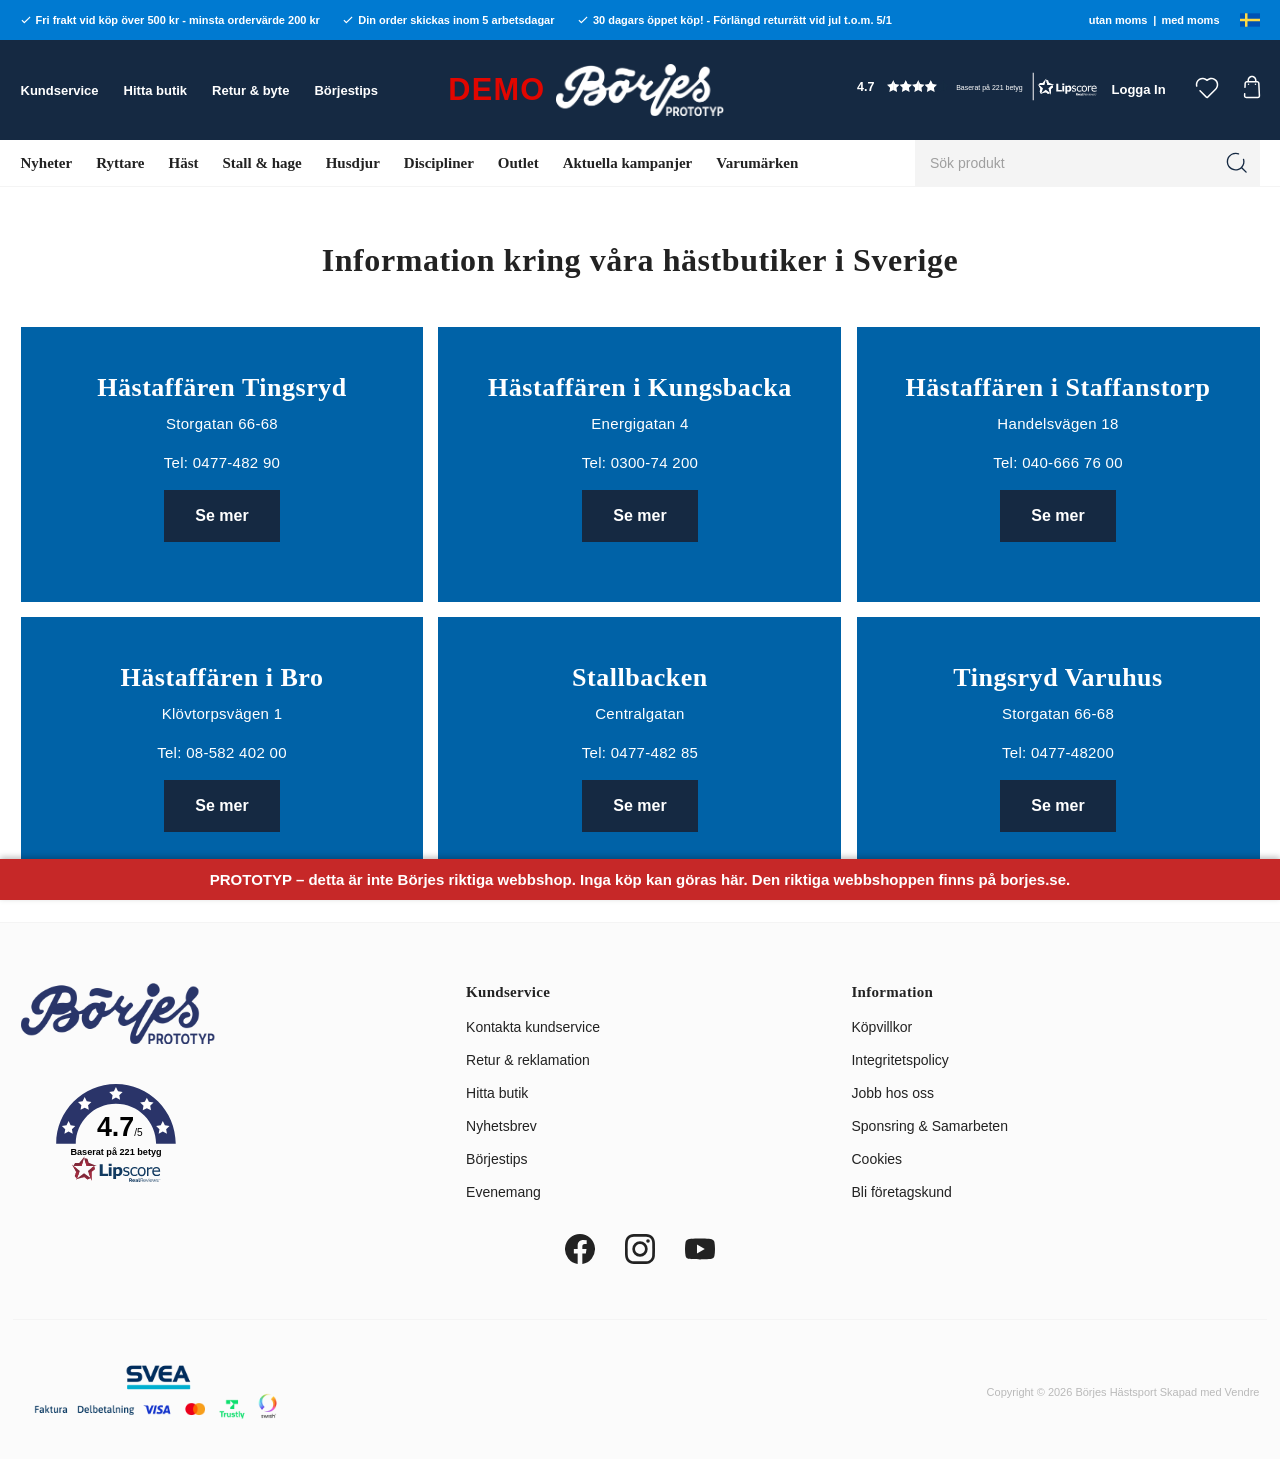
==== commit 5427e084: "Röd DEMO-text före logotypen i sidhuvudet Co-Authored-By: Claude Opus 5.5 <noreply@anthropic.com> Cl" ====
--- a/hitta-butik.html
+++ b/hitta-butik.html
@@ -2,7 +2,7 @@
 <html class=" antialiased js flexbox flexboxlegacy canvas canvastext webgl no-touch geolocation postmessage no-websqldatabase indexeddb hashchange history draganddrop websockets rgba hsla multiplebgs backgroundsize borderimage borderradius boxshadow textshadow opacity cssanimations csscolumns cssgradients cssreflections csstransforms csstransforms3d csstransitions fontface generatedcontent video audio localstorage sessionstorage webworkers no-applicationcache svg inlinesvg smil svgclippaths" lang="sv" style=""><head>
 <meta name="robots" content="noindex, nofollow">
 
-<!-- Prototyp: statisk kopia av borjes.se/hitta-butik/, sparad 2026-11-14 -->
+<!-- Prototyp: statisk kopia av Börjes webbshop/hitta-butik/, sparad 2026-11-14 -->
                   <title>[PROTOTYP] Börjes Hästsport | Allt för häst &amp; ryttare | stall &amp; hage | hund &amp; katt | online &amp; i butik | borjes.se | Börjes Hästsport</title>
 <meta http-equiv="Content-Type" content="text/html; charset=UTF-8">
 <meta http-equiv="X-UA-Compatible" content="IE=edge">
@@ -18,8 +18,8 @@
   <meta name="google-site-verification" content="SfPN7Jk8G46DrwIagdxfODOezpOkPfrOYcrnlEF5Uvs">
 
 
-                    <link href="https://static.lipscore.com/assets/lipscore-v1-2e2951a46c8bf29aa4ba34b7e15ecba509a9e089b6c7ad5851e6581df7613bd4.css" rel="stylesheet"><link rel="alternate" href="https://borjes.dk/find-butik/" hreflang="da">
-                        <link rel="alternate" href="https://borjes.no/finn-butikk/" hreflang="no">
+                    <link href="https://static.lipscore.com/assets/lipscore-v1-2e2951a46c8bf29aa4ba34b7e15ecba509a9e089b6c7ad5851e6581df7613bd4.css" rel="stylesheet"><link rel="alternate" href="https://revival-henrik.github.io/bt/" hreflang="da">
+                        <link rel="alternate" href="https://revival-henrik.github.io/bt/" hreflang="no">
                         <link rel="alternate" href="hitta-butik.html" hreflang="sv">
       
 
@@ -1387,7 +1387,7 @@
           <ul class="menu-level-1">
                                                                             
                 <li class="smaller">
-                  <a href="https://borjes.dk/find-butik/" title="Danmark">
+                  <a href="https://revival-henrik.github.io/bt/" title="Danmark">
                                                                                                                         <svg width="20" height="20" viewBox="0 0 20 20" fill="none" xmlns="http://www.w3.org/2000/svg">
 <path d="M20 3.33331H0V16.6668H20V3.33331Z" fill="#D80027"></path>
 <path d="M7.5 3.33319H5V8.74983H0V11.2498H5V16.6665H7.5V11.2498H20V8.74983H7.5V3.33319Z" fill="#F0F0F0"></path>
@@ -1397,7 +1397,7 @@
                 </li>
                                                                                           
                 <li class="smaller">
-                  <a href="https://borjes.no/finn-butikk/" title="Norge">
+                  <a href="https://revival-henrik.github.io/bt/" title="Norge">
                                                                                                                                                                       <svg width="20" height="20" viewBox="0 0 20 20" fill="none" xmlns="http://www.w3.org/2000/svg">
 <path d="M20 3.33337H0V16.6669H20V3.33337Z" fill="#D80027"></path>
 <path d="M20 11.558H7.89824V16.6667H7.17391H5.50695H4.78262V11.558H0V10.8332V9.16667V8.44186H4.78262V3.33319H5.50695H7.17391H7.89824V8.44186H20V9.16667V10.8332V11.558Z" fill="#F0F0F0"></path>
@@ -1484,7 +1484,7 @@
             <ul>
                                                                                       
                   <li>
-                    <a href="https://borjes.dk/find-butik/" title="Danmark">
+                    <a href="https://revival-henrik.github.io/bt/" title="Danmark">
                                                                                                                         <svg width="20" height="20" viewBox="0 0 20 20" fill="none" xmlns="http://www.w3.org/2000/svg">
 <path d="M20 3.33331H0V16.6668H20V3.33331Z" fill="#D80027"></path>
 <path d="M7.5 3.33319H5V8.74983H0V11.2498H5V16.6665H7.5V11.2498H20V8.74983H7.5V3.33319Z" fill="#F0F0F0"></path>
@@ -1494,7 +1494,7 @@
                   </li>
                                                                                                       
                   <li>
-                    <a href="https://borjes.no/finn-butikk/" title="Norge">
+                    <a href="https://revival-henrik.github.io/bt/" title="Norge">
                                                                                                                                                                       <svg width="20" height="20" viewBox="0 0 20 20" fill="none" xmlns="http://www.w3.org/2000/svg">
 <path d="M20 3.33337H0V16.6669H20V3.33337Z" fill="#D80027"></path>
 <path d="M20 11.558H7.89824V16.6667H7.17391H5.50695H4.78262V11.558H0V10.8332V9.16667V8.44186H4.78262V3.33319H5.50695H7.17391H7.89824V8.44186H20V9.16667V10.8332V11.558Z" fill="#F0F0F0"></path>
@@ -1559,8 +1559,9 @@
     </div>
     
     <div class="logo">
-              <a href="index.html" title="Börjes Hästsport">
-                  <img src="assets/borjes.se/thumb/533/0x0/borjes-logo.png" width="700" height="217" alt="Börjes Hästsport">
+              <a href="index.html" title="DEMO Börjes PROTOTYP" style="position:relative;display:inline-block">
+                  <span class="demo-label" style="position:absolute;right:100%;top:50%;transform:translateY(-50%);margin-right:.35em;color:#e10600;font:900 clamp(18px,2.4vw,34px)/1 -apple-system,Segoe UI,Helvetica,Arial,sans-serif;letter-spacing:.04em;white-space:nowrap">DEMO</span>
+                  <img src="assets/borjes.se/thumb/533/0x0/borjes-logo.png" width="700" height="217" alt="DEMO Börjes PROTOTYP">
   
         </a>
           </div>
@@ -1731,8 +1732,9 @@
     </div>
 
     <div class="logo" data-element-id="" data-element-type="logo">
-              <a href="index.html" title="Börjes Hästsport">
-                  <img src="assets/borjes.se/thumb/533/0x0/borjes-logo.png" width="700" height="217" alt="Börjes Hästsport">
+              <a href="index.html" title="DEMO Börjes PROTOTYP" style="position:relative;display:inline-block">
+                  <span class="demo-label" style="position:absolute;right:100%;top:50%;transform:translateY(-50%);margin-right:.35em;color:#e10600;font:900 clamp(18px,2.4vw,34px)/1 -apple-system,Segoe UI,Helvetica,Arial,sans-serif;letter-spacing:.04em;white-space:nowrap">DEMO</span>
+                  <img src="assets/borjes.se/thumb/533/0x0/borjes-logo.png" width="700" height="217" alt="DEMO Börjes PROTOTYP">
   
         </a>
           </div>
@@ -2774,7 +2776,7 @@
                     <a href="hitta-butik.html">Hitta butik</a>
                   </li>
                                   <li>
-                    <a href="http://eepurl.com/iiyU_z" target="_blank">Nyhetsbrev</a>
+                    <a href="https://revival-henrik.github.io/bt/" target="_blank">Nyhetsbrev</a>
                   </li>
                                   <li>
                     <a href="https://revival-henrik.github.io/bt/">Börjestips</a>
@@ -2909,7 +2911,7 @@
                     <a href="hitta-butik.html">Hitta butik</a>
                   </li>
                                   <li>
-                    <a href="http://eepurl.com/iiyU_z" target="_blank">Nyhetsbrev</a>
+                    <a href="https://revival-henrik.github.io/bt/" target="_blank">Nyhetsbrev</a>
                   </li>
                                   <li>
                     <a href="https://revival-henrik.github.io/bt/">Börjestips</a>
@@ -3018,7 +3020,7 @@
 </svg></div>
         </div>
                     <div class="flex-item expanded">
-          <div class="social-icons-wrapper"><ul class="social-icons"><li><a class="svg-icon facebook" title="Follow on Facebook" href="https://www.facebook.com/BorjesTingsrydHastsport" target="_blank" rel="noopener"><svg xmlns="http://www.w3.org/2000/svg" viewBox="0 0 50 50"><defs><style>.a{fill-rule:evenodd;}</style></defs><path class="a" d="M25,.1518a25.0019,25.0019,0,0,1,3.9062,49.6964v-17.47h5.8252L35.84,25.1518H28.9062v-4.69c0-1.977.9688-3.9042,4.0743-3.9042h3.1523V10.4057a38.4477,38.4477,0,0,0-5.5962-.4882c-5.71,0-9.4428,3.4609-9.4428,9.7266v5.5077H14.7461v7.2267h6.3477v17.47A25.0019,25.0019,0,0,1,25,.1518Z"></path></svg></a></li><li><a class="svg-icon instagram" title="Follow on Instagram" href="https://www.instagram.com/borjestingsrydhastsport/" target="_blank" rel="noopener"><svg xmlns="http://www.w3.org/2000/svg" viewBox="0 0 50 50"><path d="M49.849,14.6924a18.3412,18.3412,0,0,0-1.1619-6.0683,12.2346,12.2346,0,0,0-2.884-4.428,12.2439,12.2439,0,0,0-4.4278-2.8837A18.3788,18.3788,0,0,0,35.3066.1513C32.64.0293,31.7887.0005,24.999.0005S17.3583.0293,14.6914.1513A18.3382,18.3382,0,0,0,8.6237,1.3134,12.2357,12.2357,0,0,0,4.1958,4.1972,12.2372,12.2372,0,0,0,1.3129,8.6241,18.3461,18.3461,0,0,0,.151,14.6924C.029,17.3589,0,18.21,0,25s.029,7.6411.151,10.3076a18.3467,18.3467,0,0,0,1.1619,6.0683,12.2343,12.2343,0,0,0,2.884,4.4279,12.24,12.24,0,0,0,4.4278,2.8837A18.33,18.33,0,0,0,14.6924,49.85c2.6669.1221,3.5179.1509,10.3076.1509s7.6407-.0288,10.3076-.1509a18.33,18.33,0,0,0,6.0677-1.1621,12.7877,12.7877,0,0,0,7.3118-7.3116,18.3412,18.3412,0,0,0,1.1619-6.0683C49.971,32.6411,50,31.79,50,25S49.971,17.3589,49.849,14.6924Zm-4.5008,20.41a13.8124,13.8124,0,0,1-.861,4.6422,8.2683,8.2683,0,0,1-4.7438,4.7445,13.8372,13.8372,0,0,1-4.6428.86c-2.6349.12-3.4259.1459-10.1016.1459s-7.4667-.0258-10.1016-.1459a13.8366,13.8366,0,0,1-4.6428-.86,7.76,7.76,0,0,1-2.8749-1.87,7.7251,7.7251,0,0,1-1.8689-2.8749,13.8124,13.8124,0,0,1-.861-4.6422c-.12-2.6357-.146-3.4266-.146-10.1022s.026-7.4656.146-10.1022a13.8138,13.8138,0,0,1,.861-4.6423A7.749,7.749,0,0,1,7.38,7.3807a7.7356,7.7356,0,0,1,2.8749-1.87,13.834,13.834,0,0,1,4.6428-.86c2.6359-.12,3.4259-.1459,10.1016-.1459s7.4657.0258,10.1016.1459a13.8346,13.8346,0,0,1,4.6428.86,7.7607,7.7607,0,0,1,2.8749,1.87,7.7268,7.7268,0,0,1,1.8689,2.8748,13.8138,13.8138,0,0,1,.861,4.6423c.12,2.6357.146,3.4266.146,10.1022S45.4682,32.4654,45.3482,35.1022Z"></path><path d="M24.999,12.1628A12.8372,12.8372,0,1,0,37.8355,25,12.8363,12.8363,0,0,0,24.999,12.1628Zm0,21.17A8.3328,8.3328,0,1,1,33.3317,25,8.3326,8.3326,0,0,1,24.999,33.3328Z"></path><path d="M38.3435,8.6549a3,3,0,1,0,3,3A3,3,0,0,0,38.3435,8.6549Z"></path></svg></a></li><li><a class="svg-icon youtube" title="Follow on Youtube" href="https://www.youtube.com/channel/UCVkqvS4BkBa19CiDYHLgGWQ" target="_blank" rel="noopener"><svg xmlns="http://www.w3.org/2000/svg" viewBox="0 0 50 50"><defs><style>.a{fill-rule:evenodd;}</style></defs><path class="a" d="M44.4933,8.5666a6.241,6.241,0,0,1,4.457,4.4055A65.9527,65.9527,0,0,1,49.9993,25,65.9535,65.9535,0,0,1,48.95,37.0279a6.2633,6.2633,0,0,1-4.475,4.4055c-3.8981,1.0489-19.51,1.0489-19.51,1.0489s-15.6112,0-19.51-1.0489A6.2306,6.2306,0,0,1,1.05,37.0279,65.9535,65.9535,0,0,1,.0007,25,65.9527,65.9527,0,0,1,1.05,12.9721a6.23,6.23,0,0,1,4.405-4.4055c3.8991-1.0489,19.51-1.0489,19.51-1.0489S40.5942,7.5177,44.4933,8.5666ZM32.9541,25,19.9829,32.5v-15Z"></path></svg></a></li></ul></div>        </div>
+          <div class="social-icons-wrapper"><ul class="social-icons"><li><a class="svg-icon facebook" title="Follow on Facebook" href="https://revival-henrik.github.io/bt/" target="_blank" rel="noopener"><svg xmlns="http://www.w3.org/2000/svg" viewBox="0 0 50 50"><defs><style>.a{fill-rule:evenodd;}</style></defs><path class="a" d="M25,.1518a25.0019,25.0019,0,0,1,3.9062,49.6964v-17.47h5.8252L35.84,25.1518H28.9062v-4.69c0-1.977.9688-3.9042,4.0743-3.9042h3.1523V10.4057a38.4477,38.4477,0,0,0-5.5962-.4882c-5.71,0-9.4428,3.4609-9.4428,9.7266v5.5077H14.7461v7.2267h6.3477v17.47A25.0019,25.0019,0,0,1,25,.1518Z"></path></svg></a></li><li><a class="svg-icon instagram" title="Follow on Instagram" href="https://revival-henrik.github.io/bt/" target="_blank" rel="noopener"><svg xmlns="http://www.w3.org/2000/svg" viewBox="0 0 50 50"><path d="M49.849,14.6924a18.3412,18.3412,0,0,0-1.1619-6.0683,12.2346,12.2346,0,0,0-2.884-4.428,12.2439,12.2439,0,0,0-4.4278-2.8837A18.3788,18.3788,0,0,0,35.3066.1513C32.64.0293,31.7887.0005,24.999.0005S17.3583.0293,14.6914.1513A18.3382,18.3382,0,0,0,8.6237,1.3134,12.2357,12.2357,0,0,0,4.1958,4.1972,12.2372,12.2372,0,0,0,1.3129,8.6241,18.3461,18.3461,0,0,0,.151,14.6924C.029,17.3589,0,18.21,0,25s.029,7.6411.151,10.3076a18.3467,18.3467,0,0,0,1.1619,6.0683,12.2343,12.2343,0,0,0,2.884,4.4279,12.24,12.24,0,0,0,4.4278,2.8837A18.33,18.33,0,0,0,14.6924,49.85c2.6669.1221,3.5179.1509,10.3076.1509s7.6407-.0288,10.3076-.1509a18.33,18.33,0,0,0,6.0677-1.1621,12.7877,12.7877,0,0,0,7.3118-7.3116,18.3412,18.3412,0,0,0,1.1619-6.0683C49.971,32.6411,50,31.79,50,25S49.971,17.3589,49.849,14.6924Zm-4.5008,20.41a13.8124,13.8124,0,0,1-.861,4.6422,8.2683,8.2683,0,0,1-4.7438,4.7445,13.8372,13.8372,0,0,1-4.6428.86c-2.6349.12-3.4259.1459-10.1016.1459s-7.4667-.0258-10.1016-.1459a13.8366,13.8366,0,0,1-4.6428-.86,7.76,7.76,0,0,1-2.8749-1.87,7.7251,7.7251,0,0,1-1.8689-2.8749,13.8124,13.8124,0,0,1-.861-4.6422c-.12-2.6357-.146-3.4266-.146-10.1022s.026-7.4656.146-10.1022a13.8138,13.8138,0,0,1,.861-4.6423A7.749,7.749,0,0,1,7.38,7.3807a7.7356,7.7356,0,0,1,2.8749-1.87,13.834,13.834,0,0,1,4.6428-.86c2.6359-.12,3.4259-.1459,10.1016-.1459s7.4657.0258,10.1016.1459a13.8346,13.8346,0,0,1,4.6428.86,7.7607,7.7607,0,0,1,2.8749,1.87,7.7268,7.7268,0,0,1,1.8689,2.8748,13.8138,13.8138,0,0,1,.861,4.6423c.12,2.6357.146,3.4266.146,10.1022S45.4682,32.4654,45.3482,35.1022Z"></path><path d="M24.999,12.1628A12.8372,12.8372,0,1,0,37.8355,25,12.8363,12.8363,0,0,0,24.999,12.1628Zm0,21.17A8.3328,8.3328,0,1,1,33.3317,25,8.3326,8.3326,0,0,1,24.999,33.3328Z"></path><path d="M38.3435,8.6549a3,3,0,1,0,3,3A3,3,0,0,0,38.3435,8.6549Z"></path></svg></a></li><li><a class="svg-icon youtube" title="Follow on Youtube" href="https://revival-henrik.github.io/bt/" target="_blank" rel="noopener"><svg xmlns="http://www.w3.org/2000/svg" viewBox="0 0 50 50"><defs><style>.a{fill-rule:evenodd;}</style></defs><path class="a" d="M44.4933,8.5666a6.241,6.241,0,0,1,4.457,4.4055A65.9527,65.9527,0,0,1,49.9993,25,65.9535,65.9535,0,0,1,48.95,37.0279a6.2633,6.2633,0,0,1-4.475,4.4055c-3.8981,1.0489-19.51,1.0489-19.51,1.0489s-15.6112,0-19.51-1.0489A6.2306,6.2306,0,0,1,1.05,37.0279,65.9535,65.9535,0,0,1,.0007,25,65.9527,65.9527,0,0,1,1.05,12.9721a6.23,6.23,0,0,1,4.405-4.4055c3.8991-1.0489,19.51-1.0489,19.51-1.0489S40.5942,7.5177,44.4933,8.5666ZM32.9541,25,19.9829,32.5v-15Z"></path></svg></a></li></ul></div>        </div>
                 </div>
   </div>
 
